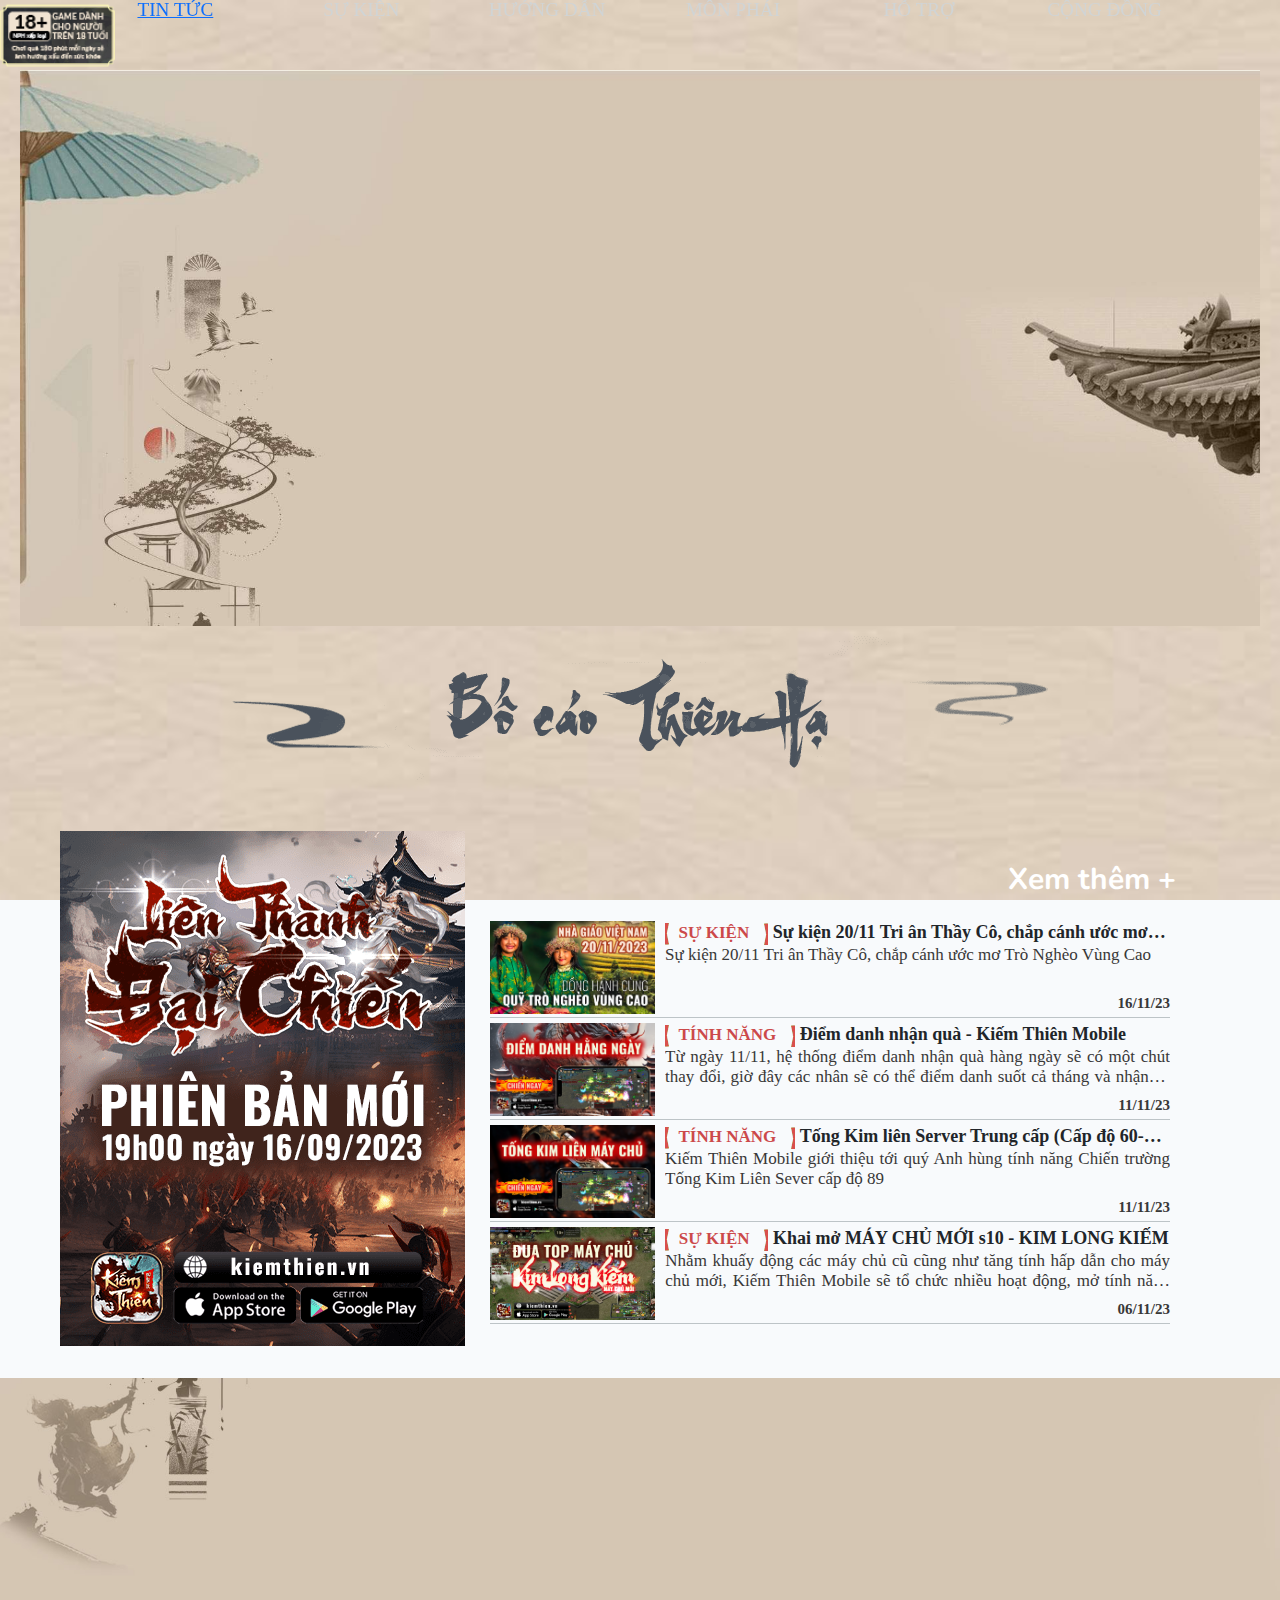
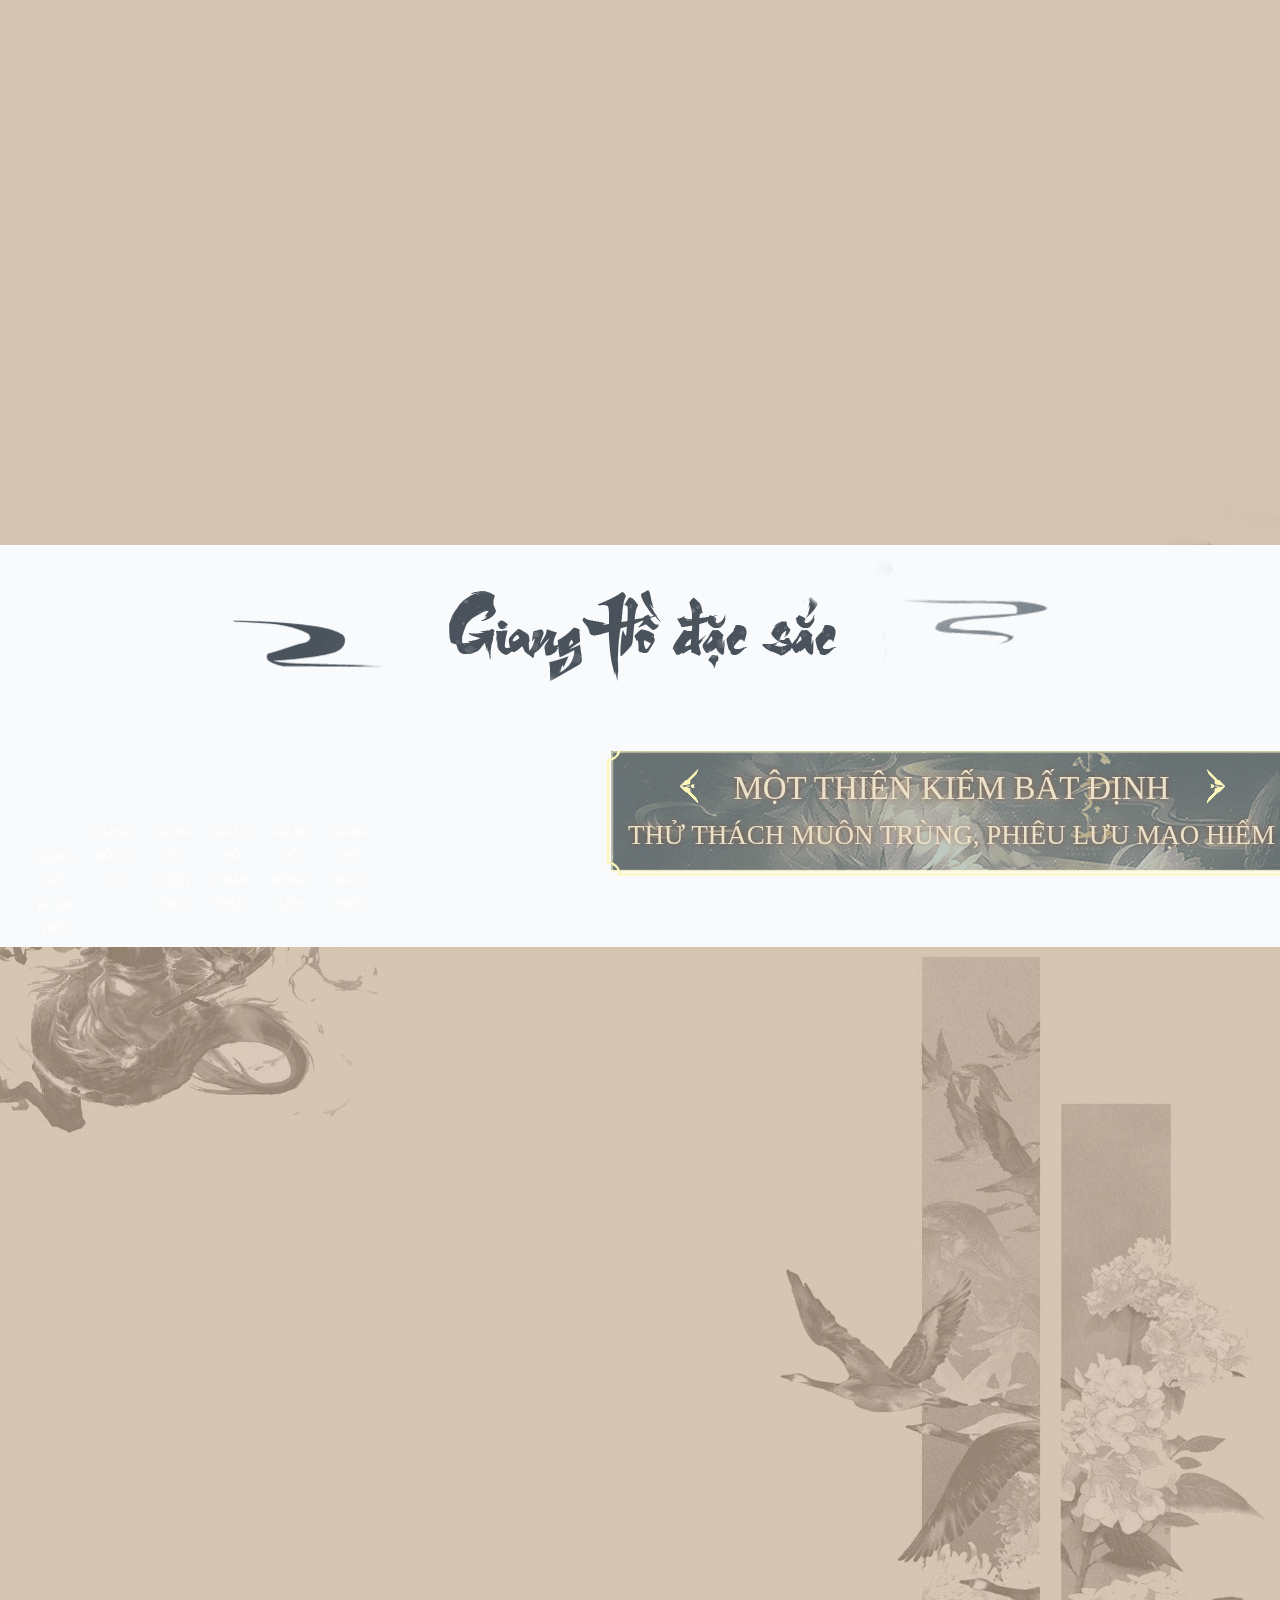
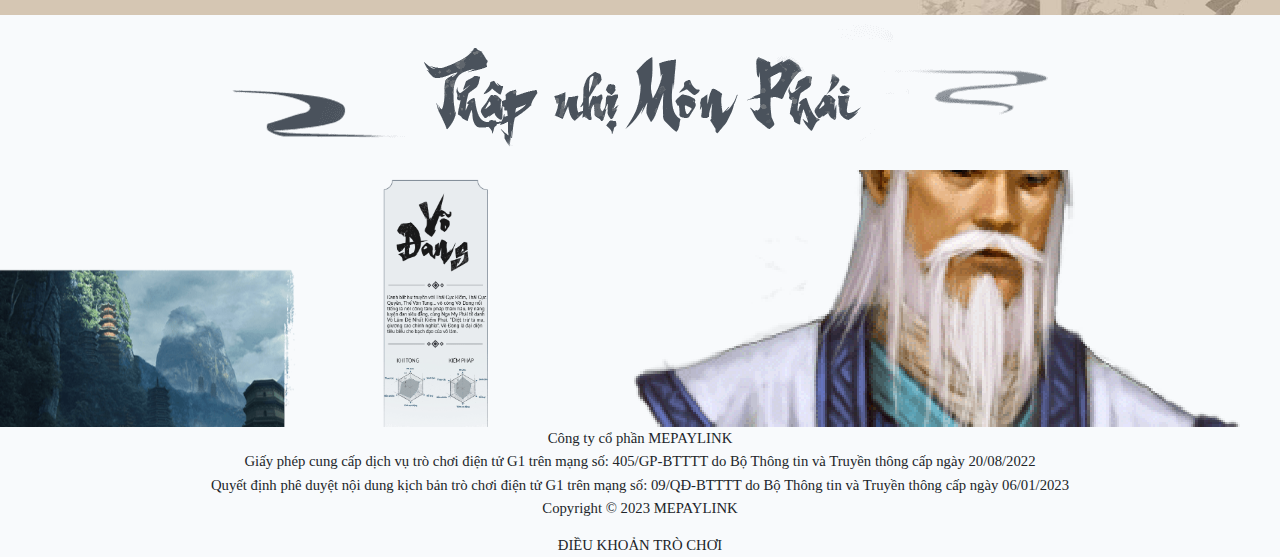
==== index.html @ 5708bbde "Update header links, add index and nginx vhost" ====
<!-- INDEX -->
<!DOCTYPE html>
<!-- saved from url=(0021)https://kiemthien.vn/ -->
<html lang="vi">
<head><meta http-equiv="Content-Type" content="text/html; charset=UTF-8">
    <meta http-equiv="X-UA-Compatible" content="IE=edge">
    <meta name="viewport" content="width=device-width, initial-scale=1.0, maximum-scale=0.5, minimum-scale=0.5, user-scalable=no">

    <meta name="keywords" content="Kiếm Thiên Mobile kiemthe mobile, kiem the mobile, kiem the viet, kiem thien mobile, kiem the lau mobile, kiemthe, kiem the, tan vo lam, tan vo lam truyen ky, vo lam 3, download kiem the, choi kiem the, tai kiem the, game kiep hiep, game vo hiep kiemthe mobile, kiem the mobile, kiem the viet, kiem thien mobile, kiem the lau mobile, kiemthe, kiem the, tan vo lam, tan vo lam truyen ky, vo lam 3, download kiem the, choi kiem the, tai kiem the, game kiep hiep, game vo hiep">
    
    <meta name="googlebot" content="index,follow">
    <meta property="og:site_name" content="Kiếm Thiên Mobile">
    
    
    <meta property="og:type" content="article">
    
    
    <!-- CSRF Token -->
    <meta name="csrf-token" content="A666oMWafB7ZNpOl7LesX2UxDtnTDwvT6vzyQGVh">
    <title>Kiếm Thiên Mobile | Tái hiện ký ức hào hùng</title>
    <link rel="icon" type="image/x-icon" href="https://static-cdn.TEPAYLINK.vn/public/kiemthienvn/appicon.png">

    <!-- Styles -->
    <link href="./kiemthien_mobile_files/app.css" rel="stylesheet">
    <link href="./kiemthien_mobile_files/okia.css" rel="stylesheet">
    <link href="./kiemthien_mobile_files/ckeditor.css" rel="stylesheet">

    <style>
        .popup-content {
            margin-top: 70px;
        }
    </style>
    
    <!-- Meta Pixel Code -->
    <script type="text/javascript" async="" src="./kiemthien_mobile_files/main.MTdjYzNiZDU2MA.js" data-id="CETFP6RC77U8PGM0ATN0"></script>
    <!-- <script type="text/javascript" async="" src="./kiemthien_mobile_files/events.js"></script> -->
    <!-- <script src="./kiemthien_mobile_files/478753959340584" async=""></script> -->
    
    <!-- <noscript><img height="1" width="1" style="display:none" src="https://www.facebook.com/tr?id=478753959340584&ev=PageView&noscript=1"/></noscript> -->
    <!-- End Meta Pixel Code -->

    <link href="./kiemthien_mobile_files/main.css" rel="stylesheet" />

    <meta name="description" content="Kiếm Thiên Mobile là game di động thuộc thể loại Trò chơi trực tuyến nhiều người chơi được phát triển nhằm đáp ứng xu thế nâng cấp từ hệ máy PC lên di động. Tải Ngay!"><meta property="og:title" content="Kiếm Thiên Mobile: home"><meta property="og:description" content="Kiếm Thiên Mobile là game di động thuộc thể loại Trò chơi trực tuyến nhiều người chơi được phát triển nhằm đáp ứng xu thế nâng cấp từ hệ máy PC lên di động. Tải Ngay!"><meta property="og:image" content="https://static-cdn.TEPAYLINK.vn/public/kiemthienvn/img/share-landing2.jpg"><meta property="og:url" content="https://kiemthien.vn/">
    <script charset="utf-8" src="./kiemthien_mobile_files/identify_bb163.js"></script>
    <script charset="utf-8" src="./kiemthien_mobile_files/utils.js"></script>
</head>

<body>
    <div id="app">
      <div class="EF6khODVXgOLkgyYonQ6PA==">
        <div class="Q+5vCJjHTLZeeoub8ZIkLw==">
          <img src="./kiemthien_mobile_files/rating.png" class="XUNuUwTQJeIksMJ7701WjA==" alt="">
          <div class="_5mfHOrciJke7y-KGIwayFQ==" style="max-width: 1440px;">
            <div class="cEoR83ABdHQTvQWhp9hvog==">
              <span><a href="kiemthien.local/tin-tuc">Tin Tức</a></span>
            </div>
            <div class="-u4mNUceVewn8mv8YPrKcw==" style="background-image: url(&quot;https://static-cdn.TEPAYLINK.vn/public/kiemthienvn/img/_sprites-nav-mb.png&quot;);"></div>
            <div class="cEoR83ABdHQTvQWhp9hvog==">
              <span>Sự kiện</span>
            </div>
            <div class="-u4mNUceVewn8mv8YPrKcw==" style="background-image: url(&quot;https://static-cdn.TEPAYLINK.vn/public/kiemthienvn/img/_sprites-nav-mb.png&quot;);"></div>
            <div class="cEoR83ABdHQTvQWhp9hvog==">
              <span>Hướng dẫn</span>
            </div>
            <div class="-u4mNUceVewn8mv8YPrKcw==" style="background-image: url(&quot;https://static-cdn.TEPAYLINK.vn/public/kiemthienvn/img/_sprites-nav-mb.png&quot;);"></div>
            <div class="cEoR83ABdHQTvQWhp9hvog==">
              <span>Môn phái</span>
            </div>
            <div class="-u4mNUceVewn8mv8YPrKcw==" style="background-image: url(&quot;https://static-cdn.TEPAYLINK.vn/public/kiemthienvn/img/_sprites-nav-mb.png&quot;);"></div>
            <div class="cEoR83ABdHQTvQWhp9hvog==">
              <span>Hỗ trợ</span>
            </div>
            <div class="-u4mNUceVewn8mv8YPrKcw==" style="background-image: url(&quot;https://static-cdn.TEPAYLINK.vn/public/kiemthienvn/img/_sprites-nav-mb.png&quot;);"></div>
            <div class="cEoR83ABdHQTvQWhp9hvog==">
              <span>Cộng đồng</span>
            </div>
          </div>
        </div>
        <div class="JEZXiRN7zhSVQ8yZRbPB5Q==" style="height: 0px;">
          <div class="_5mfHOrciJke7y-KGIwayFQ==" style="max-width: 1440px;">
            <div class="cEoR83ABdHQTvQWhp9hvog=="></div>
            <div class="cEoR83ABdHQTvQWhp9hvog=="></div>
            <div class="cEoR83ABdHQTvQWhp9hvog=="></div>
            <div class="cEoR83ABdHQTvQWhp9hvog=="></div>
            <div class="DENGh+7YY6qamBhJu--lvQ=="></div>
            <div class="DENGh+7YY6qamBhJu--lvQ=="></div>
          </div>
        </div>
        <div class="SoJMB+Y3TJVXAv4AETig8g==">
          <div class="omM18SquYpHhf1vvUo3ySg==" style="background-image: url(&quot;./kiemthien_mobile_files/media/img/_sprites-f1.png&quot;);"></div>
          <div style="width: 50px; height: 50px;"></div>
          <div style="display: flex;">
            <img class="DkswdsOQkwHFSdKB52q55g==" alt="" style="background-image: url(&quot;https://static-cdn.TEPAYLINK.vn/public/kiemthienvn/img/_sprites-nav-mb.png&quot;);">
            <img class="YabTecMS2uOFMoqvKF8Cnw==" alt="" style="background-image: url(&quot;https://static-cdn.TEPAYLINK.vn/public/kiemthienvn/img/_sprites-nav-mb.png&quot;);">
            <img class="w+tbQLrEwnvVSi8G-bw4kQ==" alt="" style="background-image: url(&quot;https://static-cdn.TEPAYLINK.vn/public/kiemthienvn/img/_sprites-nav-mb.png&quot;);">
            <img class="X+23ZMfw-KN5lWFKxW++2A==" alt="" style="background-image: url(&quot;https://static-cdn.TEPAYLINK.vn/public/kiemthienvn/img/_sprites-nav-mb.png&quot;);">
            <img class="BSdYBTJLZKERnHqy457NKg==" alt="" style="background-image: url(&quot;https://static-cdn.TEPAYLINK.vn/public/kiemthienvn/img/_sprites-nav-mb.png&quot;);">
          </div>
        </div>
        <div class="GEpufr0p-eJ8bRSWCd0mIA==" style="right: 0px; background: url(&quot;https://static-cdn.TEPAYLINK.vn/public/kiemthienvn/img/sidebar/bg-sidebar-right.png&quot;) center top no-repeat;">
          <div class="pMceqDNHNa-esmnMeT5Liw==" style="background-image: url(&quot;https://static-cdn.TEPAYLINK.vn/public/kiemthienvn/img/_sprites-aside-3.png&quot;); background-position: -110px -167px;"></div>
          <div class="dwbBVqsvwKjCstZk8Qn7OA==" style="background-image: url(&quot;https://static-cdn.TEPAYLINK.vn/public/kiemthienvn/img/_sprites-aside-3.png&quot;);"></div>
          <div class="coF97mmtnb+b4K1Z0TAuuw==" style="background-image: url(&quot;https://static-cdn.TEPAYLINK.vn/public/kiemthienvn/img/_sprites-aside-3.png&quot;);"></div>
          <div class="qEkoIVgz3vNDX42izIaJ3g==" style="background-image: url(&quot;https://static-cdn.TEPAYLINK.vn/public/kiemthienvn/img/_sprites-aside-3.png&quot;);"></div>
          <div class="GlKfawZIE7atYpXak+cz1w==" style="background-image: url(&quot;https://static-cdn.TEPAYLINK.vn/public/kiemthienvn/img/_sprites-aside-3.png&quot;);"></div>
          <div class="lY4OjgCV2h-W52JNtXs3Jg==" style="background-image: url(&quot;https://static-cdn.TEPAYLINK.vn/public/kiemthienvn/img/_sprites-aside-3.png&quot;);"></div>
          <div class="D1O5fM7kl5rYYHzez6vzGQ==" style="background-image: url(&quot;https://static-cdn.TEPAYLINK.vn/public/kiemthienvn/img/_sprites-aside-3.png&quot;);"></div>
          <a download="KiemThienMobile-release_1.0.378.apk" rel="noreferrer" href="https://cdn.MEPAYLINK.net.vn/KiemThienVN/KiemThienMobile-release_1.0.378.apk" target="_blank">
            <div class="cjqnydIFYuiRk7uSJikMQg==" style="background-image: url(&quot;https://static-cdn.TEPAYLINK.vn/public/kiemthienvn/img/_sprites-aside-3.png&quot;);"></div>
          </a>
          <div class="_411ljkgTb96lpASYlfUOXA==">
            <div class="tymP+DSNkY47rpsZFmbU7A==" style="background-image: url(&quot;https://static-cdn.TEPAYLINK.vn/public/kiemthienvn/img/_sprites-aside-3.png&quot;);"></div>
          </div>
        </div>
      </div>
      <div class="R6RGlEOrLtoGfdAU6VYMww==">
        <div class="-5f+sNogSyYNTNjsQ6Jf+Q==">
          <img src="./kiemthien_mobile_files/home-f2.jpg" class="_5niCrP0DeqXhzz0O4JBmwg==" alt="">
          <img src="./kiemthien_mobile_files/home-f2-mb.jpg" class="ChRluTeugbDyMeyiRq9fhA==" alt="">
        </div>
        <div style="display: flex; justify-content: center;">
          <img src="./kiemthien_mobile_files/title-2.png" alt="">
        </div>
        <main class="JOlK0ucU9XZI-PpOoQUHdQ==">
          <div class="WILJE2HJ-F7F9ELGt5zoQA==">
            <div class="swiper swiper-initialized swiper-horizontal swiper-backface-hidden">
              <div class="swiper-wrapper" id="swiper-wrapper-939aaee3a74210f19" aria-live="off" style="transform: translate3d(-405px, 0px, 0px); transition-duration: 0ms;">
                <div class="swiper-slide swiper-slide-prev" role="group" aria-label="1 / 3" style="width: 405px;">
                  <img src="./kiemthien_mobile_files/MayChuMoiDoc.png" alt="" style="cursor: pointer;">
                </div>
                <div class="swiper-slide swiper-slide-active" role="group" aria-label="2 / 3" style="width: 405px;">
                  <img src="./kiemthien_mobile_files/LienThanh1Doc.png" alt="" style="cursor: pointer;">
                </div>
                <div class="swiper-slide swiper-slide-next" role="group" aria-label="3 / 3" style="width: 405px;">
                  <img src="./kiemthien_mobile_files/TrungThuDoc.png" alt="" style="cursor: pointer;">
                </div>
              </div>
              <span class="swiper-notification" aria-live="assertive" aria-atomic="true"></span>
            </div>
            <div class="D7oxywjYr1aNYDP1qNDv4g==">
              <div class="NkDsJ8lxWMbzVNk2euIKvg=="></div>
              <div class="ZGWwnrKAj3lZmK+ZCzGm8A=="></div>
              <div class="NkDsJ8lxWMbzVNk2euIKvg=="></div>
            </div>
          </div>
          <div class="yzOF3Qa6-NqWhX0jA3Hbrw==">
            <div class="swiper swiper-initialized swiper-horizontal">
              <div class="swiper-wrapper" id="swiper-wrapper-93694f10317b82c63" aria-live="off" style="transition-duration: 300ms;">
                <div class="swiper-slide">
                  <img src="./kiemthien_mobile_files/MayChuMoiNgang.png" alt="" style="width: 100%; height: auto; cursor: pointer;">
                </div>
                <div class="swiper-slide">
                  <img src="./kiemthien_mobile_files/LienThanhNgang.png" alt="" style="width: 100%; height: auto; cursor: pointer;">
                </div>
                <div class="swiper-slide">
                  <img src="./kiemthien_mobile_files/TrungThuNgang.png" alt="" style="width: 100%; height: auto; cursor: pointer;">
                </div>
              </div>
              <span class="swiper-notification" aria-live="assertive" aria-atomic="true"></span>
            </div>
            <div class="D7oxywjYr1aNYDP1qNDv4g==">
              <div class="NkDsJ8lxWMbzVNk2euIKvg=="></div>
              <div class="ZGWwnrKAj3lZmK+ZCzGm8A=="></div>
              <div class="NkDsJ8lxWMbzVNk2euIKvg=="></div>
            </div>
          </div>
          <div class="bH-VTphF7vXl6jt2Pt7dkg==" style="background-image: url(&quot;https://static-cdn.TEPAYLINK.vn/public/kiemthienvn/img/bg-news.png&quot;);">
            <div class="_0XS5A7R4eOq9Fid6pm2LDA==">Xem thêm +</div>
            <div>
              <div class="_9GhBCUvDn9BCn-blJk75iA==">
                <div class="bs41DGW7vv1wP9+cm864IQ==">
                  <img class="i9kcAFZ9EDUfHQzatwo3yA==" src="./kiemthien_mobile_files/6556d32a64d67_Untitled-1.png" alt="">
                </div>
                <div style="width: 100%; position: relative;">
                  <div class="CDtPGX9GXB3MNRMWXf3zQw==">
                    <span class="RPdzY+qKmn8ONVVDrc6P6A==" style="background-image: url(&quot;./kiemthien_mobile_files/media/img/_sprites-f1.png&quot;);"></span>
                    <span class="mkqxiHPl26mnUTmfBxZjfQ==">Sự kiện</span>
                    <span class="MHp7l1Uernh1HSSzS5X2pg==" style="background-image: url(&quot;./kiemthien_mobile_files/media/img/_sprites-f1.png&quot;);"></span>Sự kiện 20/11 Tri ân Thầy Cô, chắp cánh ước mơ Trò Nghèo Vùng Cao
                  </div>
                  <span class="Mzypmbqx0LTFAeYjxzih2g==">Sự kiện 20/11 Tri ân Thầy Cô, chắp cánh ước mơ Trò Nghèo Vùng Cao</span>
                  <span class="p08Ej+WT52nNjcTDc01B5Q==">16/11/23</span>
                </div>
              </div>
              <div class="_9GhBCUvDn9BCn-blJk75iA==">
                <div class="bs41DGW7vv1wP9+cm864IQ==">
                  <img class="i9kcAFZ9EDUfHQzatwo3yA==" src="./kiemthien_mobile_files/654f50212aea6_ThumbDiemDanh.png" alt="">
                </div>
                <div style="width: 100%; position: relative;">
                  <div class="CDtPGX9GXB3MNRMWXf3zQw==">
                    <span class="RPdzY+qKmn8ONVVDrc6P6A==" style="background-image: url(&quot;./kiemthien_mobile_files/media/img/_sprites-f1.png&quot;);"></span>
                    <span class="mkqxiHPl26mnUTmfBxZjfQ==">Tính năng</span>
                    <span class="MHp7l1Uernh1HSSzS5X2pg==" style="background-image: url(&quot;./kiemthien_mobile_files/media/img/_sprites-f1.png&quot;);"></span>Điểm danh nhận quà - Kiếm Thiên Mobile
                  </div>
                  <span class="Mzypmbqx0LTFAeYjxzih2g==">Từ ngày 11/11, hệ thống điểm danh nhận quà hàng ngày sẽ có một chút thay đổi, giờ đây các nhân sẽ có thể điểm danh suốt cả tháng và nhận về các phần quà vô cùng hấp dẫn. Ngoài ra các phần quà có thể được đổi mới thường xuyên vào mỗi đầu mỗi tháng. Đây là những phần thưởng hữu ích cho quá trình tu luyện võ học hàng ngày của quý nhân sĩ. Thông tin chi tiết như sau:</span>
                  <span class="p08Ej+WT52nNjcTDc01B5Q==">11/11/23</span>
                </div>
              </div>
              <div class="_9GhBCUvDn9BCn-blJk75iA==">
                <div class="bs41DGW7vv1wP9+cm864IQ==">
                  <img class="i9kcAFZ9EDUfHQzatwo3yA==" src="./kiemthien_mobile_files/654f4ab194e5e_ThumbTongKim.png" alt="">
                </div>
                <div style="width: 100%; position: relative;">
                  <div class="CDtPGX9GXB3MNRMWXf3zQw==">
                    <span class="RPdzY+qKmn8ONVVDrc6P6A==" style="background-image: url(&quot;./kiemthien_mobile_files/media/img/_sprites-f1.png&quot;);"></span>
                    <span class="mkqxiHPl26mnUTmfBxZjfQ==">Tính năng</span>
                    <span class="MHp7l1Uernh1HSSzS5X2pg==" style="background-image: url(&quot;./kiemthien_mobile_files/media/img/_sprites-f1.png&quot;);"></span>Tống Kim liên Server Trung cấp (Cấp độ 60-89) Kiếm Thiên Mobile
                  </div>
                  <span class="Mzypmbqx0LTFAeYjxzih2g==">Kiếm Thiên Mobile giới thiệu tới quý Anh hùng tính năng Chiến trường Tống Kim Liên Sever cấp độ 89</span>
                  <span class="p08Ej+WT52nNjcTDc01B5Q==">11/11/23</span>
                </div>
              </div>
              <div class="_9GhBCUvDn9BCn-blJk75iA==">
                <div class="bs41DGW7vv1wP9+cm864IQ==">
                  <img class="i9kcAFZ9EDUfHQzatwo3yA==" src="./kiemthien_mobile_files/6548bd23b7068_DuaTop.png" alt="">
                </div>
                <div style="width: 100%; position: relative;">
                  <div class="CDtPGX9GXB3MNRMWXf3zQw==">
                    <span class="RPdzY+qKmn8ONVVDrc6P6A==" style="background-image: url(&quot;./kiemthien_mobile_files/media/img/_sprites-f1.png&quot;);"></span>
                    <span class="mkqxiHPl26mnUTmfBxZjfQ==">Sự kiện</span>
                    <span class="MHp7l1Uernh1HSSzS5X2pg==" style="background-image: url(&quot;./kiemthien_mobile_files/media/img/_sprites-f1.png&quot;);"></span>Khai mở MÁY CHỦ MỚI s10 - KIM LONG KIẾM
                  </div>
                  <span class="Mzypmbqx0LTFAeYjxzih2g==">Nhằm khuấy động các máy chủ cũ cũng như tăng tính hấp dẫn cho máy chủ mới, Kiếm Thiên Mobile sẽ tổ chức nhiều hoạt động, mở tính năng mới giúp hành trình chinh phục máy chủ mới của quý nhân sĩ thêm phần cuốn hút và hấp dẫn hơn.</span>
                  <span class="p08Ej+WT52nNjcTDc01B5Q==">06/11/23</span>
                </div>
              </div>
            </div>
          </div>
          <div class="l9p+WhByJKSOMF4yw9KObA==">
            <div class="HxK41u1DPOlyj+T86KzUtw==">Xem thêm</div>
          </div>
        </main>
      </div>
      <div class="HaG0F8U22E10w4MQvJiZ2g==">
        <div class="vA2ccjWQpYcgDQHftB5o0w==">
          <img src="./kiemthien_mobile_files/home-f3.jpg" class="H9vSNoBs3UiEeRJGXjXPOA==" alt="">
          <img src="./kiemthien_mobile_files/home-f3-mb.jpg" class="-LHRhUr6ORp1X0jFmHx75Q==" alt="">
        </div>
        <div>
          <img src="./kiemthien_mobile_files/title-3.png" alt="" style="width: 100%; height: auto;">
        </div>
        <div style="width: 100%; position: relative; padding-top: 50px;">
          <div class="swiper swiper-initialized swiper-horizontal swiper-backface-hidden">
            <div class="swiper-wrapper" id="swiper-wrapper-ad617fd235ca05fc" aria-live="polite">
              <div class="swiper-slide swiper-slide-active" role="group" aria-label="1 / 6" style="width: 1903px;">
                <div class="UcmRaDFKMAfl-rjPPFjixg==">
                  <video class="sY72U87J3WcAt10Wvtt1Bg==" src="https://static-cdn.TEPAYLINK.vn/public/kiemthienvn/img/special_gypsy/KTVN6.mp4" muted autoplay="" loop="" playsinline=""></video>
                </div>
                <div class="ASk4GOiMpzMDxFC9om+8-g==">
                  <img src="./kiemthien_mobile_files/bg-txt-f3.png" class="_1MmDNYvPezR6LmGyaQ453Q==" alt="">
                  <span>Một thiên kiếm bất định <br>
                    <span style="font-size: 27px;">Thử thách muôn trùng, phiêu lưu mạo hiểm</span>
                  </span>
                </div>
                <div class="YjRcCVRvUy1oC1O3fstGNQ==">
                  <img src="./kiemthien_mobile_files/giang-ho-doan-vien.jpg" class="_1MmDNYvPezR6LmGyaQ453Q==" alt="">
                  <div class="aHHqDwt2uMheyUs8dLhCeQ==" style="background-image: url(&quot;https://static-cdn.TEPAYLINK.vn/public/kiemthienvn/img/_sprites-f3.png&quot;);"></div>
                </div>
              </div>
              <div class="swiper-slide swiper-slide-next" role="group" aria-label="2 / 6" style="width: 1903px;">
                <div class="UcmRaDFKMAfl-rjPPFjixg==">
                  <video class="sY72U87J3WcAt10Wvtt1Bg==" src="https://static-cdn.TEPAYLINK.vn/public/kiemthienvn/img/special_gypsy/KTVN5.mp4" autoplay="" loop="" playsinline=""></video>
                </div>
                <div class="ASk4GOiMpzMDxFC9om+8-g==">
                  <img src="./kiemthien_mobile_files/bg-txt-f3.png" class="_1MmDNYvPezR6LmGyaQ453Q==" alt="">
                  <span>Một KIẾM THIÊN rộng lớn <br>
                    <span style="font-size: 27px;">Phiêu diêu tự tại, ngao du KIẾM THIÊN</span>
                  </span>
                </div>
                <div class="YjRcCVRvUy1oC1O3fstGNQ==">
                  <img src="./kiemthien_mobile_files/giang-ho-tu-do.jpg" class="_1MmDNYvPezR6LmGyaQ453Q==" alt="">
                  <div class="aHHqDwt2uMheyUs8dLhCeQ==" style="background-image: url(&quot;https://static-cdn.TEPAYLINK.vn/public/kiemthienvn/img/_sprites-f3.png&quot;);"></div>
                </div>
              </div>
              <div class="swiper-slide" role="group" aria-label="3 / 6" style="width: 1903px;">
                <div class="UcmRaDFKMAfl-rjPPFjixg==">
                  <video class="sY72U87J3WcAt10Wvtt1Bg==" src="https://static-cdn.TEPAYLINK.vn/public/kiemthienvn/img/special_gypsy/KTVN4.mp4" autoplay="" loop="" playsinline=""></video>
                </div>
                <div class="ASk4GOiMpzMDxFC9om+8-g==">
                  <img src="./kiemthien_mobile_files/bg-txt-f3.png" class="_1MmDNYvPezR6LmGyaQ453Q==" alt="">
                  <span>Một KIẾM THIÊN rộng lớn <br>
                    <span style="font-size: 27px;">trải nghiệm KIẾM THIÊN siêu chân thật</span>
                  </span>
                </div>
                <div class="YjRcCVRvUy1oC1O3fstGNQ==">
                  <img src="./kiemthien_mobile_files/giang-ho-thien-dien.jpg" class="_1MmDNYvPezR6LmGyaQ453Q==" alt="">
                  <div class="aHHqDwt2uMheyUs8dLhCeQ==" style="background-image: url(&quot;https://static-cdn.TEPAYLINK.vn/public/kiemthienvn/img/_sprites-f3.png&quot;);"></div>
                </div>
              </div>
              <div class="swiper-slide" role="group" aria-label="4 / 6" style="width: 1903px;">
                <div class="UcmRaDFKMAfl-rjPPFjixg==">
                  <video class="sY72U87J3WcAt10Wvtt1Bg==" src="https://static-cdn.TEPAYLINK.vn/public/kiemthienvn/img/special_gypsy/KTVN3.mp4" autoplay="" loop="" playsinline=""></video>
                </div>
                <div class="ASk4GOiMpzMDxFC9om+8-g==">
                  <img src="./kiemthien_mobile_files/bg-txt-f3.png" class="_1MmDNYvPezR6LmGyaQ453Q==" alt="">
                  <span>Một KIẾM THIÊN thiên diện <br>
                    <span style="font-size: 27px;">tự do lựa chọn nhân sinh KIẾM THIÊN</span>
                  </span>
                </div>
                <div class="YjRcCVRvUy1oC1O3fstGNQ==">
                  <img src="./kiemthien_mobile_files/giang-ho-chan-thuc.jpg" class="_1MmDNYvPezR6LmGyaQ453Q==" alt="">
                  <div class="aHHqDwt2uMheyUs8dLhCeQ==" style="background-image: url(&quot;https://static-cdn.TEPAYLINK.vn/public/kiemthienvn/img/_sprites-f3.png&quot;);"></div>
                </div>
              </div>
              <div class="swiper-slide" role="group" aria-label="5 / 6" style="width: 1903px;">
                <div class="UcmRaDFKMAfl-rjPPFjixg==">
                  <video class="sY72U87J3WcAt10Wvtt1Bg==" src="https://static-cdn.TEPAYLINK.vn/public/kiemthienvn/img/special_gypsy/KTVN2.mp4" autoplay="" loop="" playsinline=""></video>
                </div>
                <div class="ASk4GOiMpzMDxFC9om+8-g==">
                  <img src="./kiemthien_mobile_files/bg-txt-f3.png" class="_1MmDNYvPezR6LmGyaQ453Q==" alt="">
                  <span>Một Thiên kiếm tự do <br>
                    <span style="font-size: 27px;">Tự do trải nghiệm theo cách mình muốn</span>
                  </span>
                </div>
                <div class="YjRcCVRvUy1oC1O3fstGNQ==">
                  <img src="./kiemthien_mobile_files/giang-ho-rong-lon.jpg" class="_1MmDNYvPezR6LmGyaQ453Q==" alt="">
                  <div class="aHHqDwt2uMheyUs8dLhCeQ==" style="background-image: url(&quot;https://static-cdn.TEPAYLINK.vn/public/kiemthienvn/img/_sprites-f3.png&quot;);"></div>
                </div>
              </div>
              <div class="swiper-slide" role="group" aria-label="6 / 6" style="width: 1903px;">
                <div class="UcmRaDFKMAfl-rjPPFjixg==">
                  <video class="sY72U87J3WcAt10Wvtt1Bg==" src="https://static-cdn.TEPAYLINK.vn/public/kiemthienvn/img/special_gypsy/KTVN1.mp4" autoplay="" loop="" playsinline=""></video>
                </div>
                <div class="ASk4GOiMpzMDxFC9om+8-g==">
                  <img src="./kiemthien_mobile_files/bg-txt-f3.png" class="_1MmDNYvPezR6LmGyaQ453Q==" alt="">
                  <span>Một thiên kiếm rộng mở <br>
                    <span style="font-size: 27px;">Phó bản đa dạng - phần thưởng nguyên bản</span>
                  </span>
                </div>
                <div class="YjRcCVRvUy1oC1O3fstGNQ==">
                  <img src="./kiemthien_mobile_files/giang-ho-hiem-nguy.jpg" class="_1MmDNYvPezR6LmGyaQ453Q==" alt="">
                  <div class="aHHqDwt2uMheyUs8dLhCeQ==" style="background-image: url(&quot;https://static-cdn.TEPAYLINK.vn/public/kiemthienvn/img/_sprites-f3.png&quot;);"></div>
                </div>
              </div>
            </div>
            <span class="swiper-notification" aria-live="assertive" aria-atomic="true"></span>
          </div>
          <div class="GKwEvOGiLAWb87+lA2F9-A==">
            <div class="Kfd-UI5KXvoxyA2fRjRfvQ==" style="background-image: url(&quot;https://static-cdn.TEPAYLINK.vn/public/kiemthienvn/img/_sprites-f3.png&quot;); background-position: -98px -97px;">Đồ họa</div>
            <div class="Kfd-UI5KXvoxyA2fRjRfvQ==" style="background-image: url(&quot;https://static-cdn.TEPAYLINK.vn/public/kiemthienvn/img/_sprites-f3.png&quot;); background-position: -98px -164px;">Cảnh vật</div>
            <div class="Kfd-UI5KXvoxyA2fRjRfvQ==" style="background-image: url(&quot;https://static-cdn.TEPAYLINK.vn/public/kiemthienvn/img/_sprites-f3.png&quot;); background-position: -98px -164px;">Thời tiết</div>
            <div class="Kfd-UI5KXvoxyA2fRjRfvQ==" style="background-image: url(&quot;https://static-cdn.TEPAYLINK.vn/public/kiemthienvn/img/_sprites-f3.png&quot;); background-position: -98px -164px;">Kỳ ngộ</div>
            <div class="Kfd-UI5KXvoxyA2fRjRfvQ==" style="background-image: url(&quot;https://static-cdn.TEPAYLINK.vn/public/kiemthienvn/img/_sprites-f3.png&quot;); background-position: -98px -164px;">Số phận</div>
            <div class="Kfd-UI5KXvoxyA2fRjRfvQ==" style="background-image: url(&quot;https://static-cdn.TEPAYLINK.vn/public/kiemthienvn/img/_sprites-f3.png&quot;); background-position: -98px -164px;">Dị dung</div>
          </div>
          <div class="gQK2eCMGrIzpPZOnxW2FLw==">
            <div class="mTulnPR0MjgMLoVI-axE9Q==" style="background-image: url(&quot;https://static-cdn.TEPAYLINK.vn/public/kiemthienvn/img/_sprites-f3.png&quot;);">Giang hồ đoàn viên</div>
            <div class="OMoABdvjYl9XH5vrUJTHqw==" style="background-image: url(&quot;https://static-cdn.TEPAYLINK.vn/public/kiemthienvn/img/_sprites-f3.png&quot;);">Giang hồ tự do</div>
            <div class="OMoABdvjYl9XH5vrUJTHqw==" style="background-image: url(&quot;https://static-cdn.TEPAYLINK.vn/public/kiemthienvn/img/_sprites-f3.png&quot;);">Giang hồ thiên diện</div>
            <div class="OMoABdvjYl9XH5vrUJTHqw==" style="background-image: url(&quot;https://static-cdn.TEPAYLINK.vn/public/kiemthienvn/img/_sprites-f3.png&quot;);">Giang hồ chân thực</div>
            <div class="OMoABdvjYl9XH5vrUJTHqw==" style="background-image: url(&quot;https://static-cdn.TEPAYLINK.vn/public/kiemthienvn/img/_sprites-f3.png&quot;);">Giang hồ rộng lớn</div>
            <div class="OMoABdvjYl9XH5vrUJTHqw==" style="background-image: url(&quot;https://static-cdn.TEPAYLINK.vn/public/kiemthienvn/img/_sprites-f3.png&quot;);">Giang hồ nguy hiểm</div>
          </div>
        </div>
      </div>
      <div class="NVjI7zQVI7CCyKfPikFYlg==" id="thapnhimonphai">
        <div class="GSwS59xHlhJjBsijJR6qnw==">
          <img src="./kiemthien_mobile_files/home-f5.jpg" class="_5cbzpx6pDbRapvHhhVo83A==" alt="" loading="lazy">
          <img src="./kiemthien_mobile_files/home-f5-mb.jpg" class="BrCdNaB+FeKdc5b6A8A0KA==" alt="" loading="lazy">
        </div>
        <div>
          <img src="./kiemthien_mobile_files/title-5.png" alt="" loading="lazy" style="width: 100%; height: auto;">
        </div>
        <div style="width: 100%; position: relative;">
          <div class="swiper swiper-initialized swiper-horizontal swiper-backface-hidden">
            <div class="swiper-wrapper" id="swiper-wrapper-f8295e64f8b2e6102" aria-live="polite">
              <div class="swiper-slide swiper-slide-active" role="group" aria-label="1 / 7" style="width: 1903px;">
                <div class="Mfq6t4RQjckJkAnwD9Snpw==">
                  <video class="wk6QQEZeBs8chxlYFSJnFA==" src="https://static-cdn.TEPAYLINK.vn/public/kiemthienvn/img/sects/vodang/vodang_intro.mp4" autoplay="" loop="" playsinline=""></video>
                  <img src="./kiemthien_mobile_files/vodang_bg.png" class="JUP80STupBHk7UXorlyVSQ==" alt="" loading="lazy">
                  <img src="./kiemthien_mobile_files/vodang_des.png" class="FOLsJmzl3PO-hJfwTMowPQ==" alt="" loading="lazy">
                </div>
                <div class="NLvKSlgdKoE05jYv75wZ5Q==">
                  <img src="./kiemthien_mobile_files/vodang_bg.png" class="PxmxwdbHRqgWrOalp3c+yQ==" alt="" loading="lazy">
                  <img src="./kiemthien_mobile_files/vodang_des.png" class="FOLsJmzl3PO-hJfwTMowPQ==" alt="" loading="lazy">
                </div>
              </div>
              <div class="swiper-slide swiper-slide-next" role="group" aria-label="2 / 7" style="width: 1903px;">
                <div class="Mfq6t4RQjckJkAnwD9Snpw==">
                  <video class="wk6QQEZeBs8chxlYFSJnFA==" src="https://static-cdn.TEPAYLINK.vn/public/kiemthienvn/img/sects/thieulam/thieulam_intro.mp4" autoplay="" loop="" playsinline=""></video>
                  <img src="./kiemthien_mobile_files/thieulam_bg.png" class="JUP80STupBHk7UXorlyVSQ==" alt="" loading="lazy">
                  <img src="./kiemthien_mobile_files/thieulam_des.png" class="FOLsJmzl3PO-hJfwTMowPQ==" alt="" loading="lazy">
                </div>
                <div class="NLvKSlgdKoE05jYv75wZ5Q==">
                  <img src="./kiemthien_mobile_files/thieulam_bg.png" class="PxmxwdbHRqgWrOalp3c+yQ==" alt="" loading="lazy">
                  <img src="./kiemthien_mobile_files/thieulam_des.png" class="FOLsJmzl3PO-hJfwTMowPQ==" alt="" loading="lazy">
                </div>
              </div>
              <div class="swiper-slide" role="group" aria-label="3 / 7" style="width: 1903px;">
                <div class="Mfq6t4RQjckJkAnwD9Snpw==">
                  <video class="wk6QQEZeBs8chxlYFSJnFA==" src="https://static-cdn.TEPAYLINK.vn/public/kiemthienvn/img/sects/caibang/caibang_intro.mp4" autoplay="" loop="" playsinline=""></video>
                  <img src="./kiemthien_mobile_files/caibang_bg.png" class="JUP80STupBHk7UXorlyVSQ==" alt="" loading="lazy">
                  <img src="./kiemthien_mobile_files/caibang_des.png" class="FOLsJmzl3PO-hJfwTMowPQ==" alt="" loading="lazy">
                </div>
                <div class="NLvKSlgdKoE05jYv75wZ5Q==">
                  <img src="./kiemthien_mobile_files/caibang_bg.png" class="PxmxwdbHRqgWrOalp3c+yQ==" alt="" loading="lazy">
                  <img src="./kiemthien_mobile_files/caibang_des.png" class="FOLsJmzl3PO-hJfwTMowPQ==" alt="" loading="lazy">
                </div>
              </div>
              <div class="swiper-slide" role="group" aria-label="4 / 7" style="width: 1903px;">
                <div class="Mfq6t4RQjckJkAnwD9Snpw==">
                  <video class="wk6QQEZeBs8chxlYFSJnFA==" src="https://static-cdn.TEPAYLINK.vn/public/kiemthienvn/img/sects/thuyyen/thuyyen_intro.mp4" autoplay="" loop="" playsinline=""></video>
                  <img src="./kiemthien_mobile_files/thuyyen_bg.png" class="JUP80STupBHk7UXorlyVSQ==" alt="" loading="lazy">
                  <img src="./kiemthien_mobile_files/thuyyen_des.png" class="FOLsJmzl3PO-hJfwTMowPQ==" alt="" loading="lazy">
                </div>
                <div class="NLvKSlgdKoE05jYv75wZ5Q==">
                  <img src="./kiemthien_mobile_files/thuyyen_bg.png" class="PxmxwdbHRqgWrOalp3c+yQ==" alt="" loading="lazy">
                  <img src="./kiemthien_mobile_files/thuyyen_des.png" class="FOLsJmzl3PO-hJfwTMowPQ==" alt="" loading="lazy">
                </div>
              </div>
              <div class="swiper-slide" role="group" aria-label="5 / 7" style="width: 1903px;">
                <div class="Mfq6t4RQjckJkAnwD9Snpw==">
                  <video class="wk6QQEZeBs8chxlYFSJnFA==" src="https://static-cdn.TEPAYLINK.vn/public/kiemthienvn/img/sects/ngamy/ngamy_intro.mp4" autoplay="" loop="" playsinline=""></video>
                  <img src="./kiemthien_mobile_files/ngamy_bg.png" class="JUP80STupBHk7UXorlyVSQ==" alt="" loading="lazy">
                  <img src="./kiemthien_mobile_files/ngamy_des.png" class="FOLsJmzl3PO-hJfwTMowPQ==" alt="" loading="lazy">
                </div>
                <div class="NLvKSlgdKoE05jYv75wZ5Q==">
                  <img src="./kiemthien_mobile_files/ngamy_bg.png" class="PxmxwdbHRqgWrOalp3c+yQ==" alt="" loading="lazy">
                  <img src="./kiemthien_mobile_files/ngamy_des.png" class="FOLsJmzl3PO-hJfwTMowPQ==" alt="" loading="lazy">
                </div>
              </div>
              <div class="swiper-slide" role="group" aria-label="6 / 7" style="width: 1903px;">
                <div class="Mfq6t4RQjckJkAnwD9Snpw==">
                  <video class="wk6QQEZeBs8chxlYFSJnFA==" src="https://static-cdn.TEPAYLINK.vn/public/kiemthienvn/img/sects/ngudoc/ngudoc_intro.mp4" autoplay="" loop="" playsinline=""></video>
                  <img src="./kiemthien_mobile_files/ngudoc_bg.png" class="JUP80STupBHk7UXorlyVSQ==" alt="" loading="lazy">
                  <img src="./kiemthien_mobile_files/ngudoc_des.png" class="FOLsJmzl3PO-hJfwTMowPQ==" alt="" loading="lazy">
                </div>
                <div class="NLvKSlgdKoE05jYv75wZ5Q==">
                  <img src="./kiemthien_mobile_files/ngudoc_bg.png" class="PxmxwdbHRqgWrOalp3c+yQ==" alt="" loading="lazy">
                  <img src="./kiemthien_mobile_files/ngudoc_des.png" class="FOLsJmzl3PO-hJfwTMowPQ==" alt="" loading="lazy">
                </div>
              </div>
              <div class="swiper-slide" role="group" aria-label="7 / 7" style="width: 1903px;">
                <div class="Mfq6t4RQjckJkAnwD9Snpw==">
                  <video class="wk6QQEZeBs8chxlYFSJnFA==" src="https://static-cdn.TEPAYLINK.vn/public/kiemthienvn/img/sects/conlon/conlon_intro.mp4" autoplay="" loop="" playsinline=""></video>
                  <img src="./kiemthien_mobile_files/conlon_bg.png" class="JUP80STupBHk7UXorlyVSQ==" alt="" loading="lazy">
                  <img src="./kiemthien_mobile_files/conlon_des.png" class="FOLsJmzl3PO-hJfwTMowPQ==" alt="" loading="lazy">
                </div>
                <div class="NLvKSlgdKoE05jYv75wZ5Q==">
                  <img src="./kiemthien_mobile_files/conlon_bg.png" class="PxmxwdbHRqgWrOalp3c+yQ==" alt="" loading="lazy">
                  <img src="./kiemthien_mobile_files/conlon_des.png" class="FOLsJmzl3PO-hJfwTMowPQ==" alt="" loading="lazy">
                </div>
              </div>
            </div>
            <span class="swiper-notification" aria-live="assertive" aria-atomic="true"></span>
          </div>
          <div class="li4QmoAKV6394L7TvnAGYQ==">
            <div class="EcZ88b6Mt3+hZ4M8eiVdYw==">
              <div class="dThPmUOlnBjNQjEXK9Bw4g==" style="background-image: url(&quot;https://static-cdn.TEPAYLINK.vn/public/kiemthienvn/img/_sprites-f4.png&quot;); background-position: -493px -119px;"></div>
              <div class="dThPmUOlnBjNQjEXK9Bw4g==" style="background-image: url(&quot;https://static-cdn.TEPAYLINK.vn/public/kiemthienvn/img/_sprites-f4.png&quot;); background-position: -445px -119px;"></div>
            </div>
            <img src="./kiemthien_mobile_files/vodang_nam.png" class="Vz6-afzKbFqNpND7fdOWhQ==" alt="" style="transform: translate3d(30vw, 0px, 0px);">
          </div>
          <div class="ihGWFpyi4gJ9rbRj46gS-g==">
            <div class="dEt0vVPiRRIonB2oH4+gDw==" style="background-image: url(&quot;https://static-cdn.TEPAYLINK.vn/public/kiemthienvn/img/_sprites-f4.png&quot;); background-position: -92px -276px;"></div>
            <div class="lKErepxcskuil7117zKi9A==" style="background-image: url(&quot;https://static-cdn.TEPAYLINK.vn/public/kiemthienvn/img/_sprites-f4.png&quot;); background-position: -92px -184px;"></div>
            <div class="_8fBCh3OLpNIO9NDTGt94Iw==" style="background-image: url(&quot;https://static-cdn.TEPAYLINK.vn/public/kiemthienvn/img/_sprites-f4.png&quot;); background-position: -276px 0px;"></div>
            <div class="Iz5WGr8MH7RZ8hPVz8jMjw==" style="background-image: url(&quot;https://static-cdn.TEPAYLINK.vn/public/kiemthienvn/img/_sprites-f4.png&quot;); background-position: -276px -184px;"></div>
            <div class="uOj+r5jE9gqGfsBrEHfTig==" style="background-image: url(&quot;https://static-cdn.TEPAYLINK.vn/public/kiemthienvn/img/_sprites-f4.png&quot;); background-position: -184px -92px;"></div>
            <div class="B8xb01I5fw+xoJKIR2+nAg==" style="background-image: url(&quot;https://static-cdn.TEPAYLINK.vn/public/kiemthienvn/img/_sprites-f4.png&quot;); background-position: -92px 0px;"></div>
            <div class="LGtfUCG+SIvPe5aV34003g==" style="background-image: url(&quot;https://static-cdn.TEPAYLINK.vn/public/kiemthienvn/img/_sprites-f4.png&quot;); background-position: -92px -92px;"></div>
          </div>
        </div>
      </div>
      <div class="jozObL8c4wyfwkPClTSBcA==">
        <div class="YPZG39pvCSy2nwch0Z28FA==">
          <img src="./kiemthien_mobile_files/bottom-footer.jpg" class="Fe7q+ibXoFGdLckP2K-rQA==" alt="" loading="lazy">
        </div>
        <div class="IPGfaWLZvJRMLBVFuZCAUg==">
          <div class="xPBv61kNNMz-Y6fJCZAktA==">Công ty cổ phần MEPAYLINK</div>
          <div class="WD7gbR5NTihACYz6baQFRA==">Giấy phép cung cấp dịch vụ trò chơi điện tử G1 trên mạng số: 405/GP-BTTTT do Bộ Thông tin và Truyền thông cấp ngày 20/08/2022 <br>Quyết định phê duyệt nội dung kịch bản trò chơi điện tử G1 trên mạng số: 09/QĐ-BTTTT do Bộ Thông tin và Truyền thông cấp ngày 06/01/2023 <br>Copyright © 2023 MEPAYLINK </div>
          <div class="DQPW8U385s4FOEbUdYZGiw==">Điều khoản trò chơi</div>
        </div>
      </div>
    </div>

    <!-- <script src="./kiemthien_mobile_files/app.full.js"></script> -->

</body>

<iframe id="__JSBridgeIframe_1.0__" title="jsbridge___JSBridgeIframe_1.0__" style="display: none;" src="./kiemthien_mobile_files/saved_resource.html"></iframe><iframe id="__JSBridgeIframe_SetResult_1.0__" title="jsbridge___JSBridgeIframe_SetResult_1.0__" style="display: none;" src="./kiemthien_mobile_files/saved_resource(1).html"></iframe><iframe id="__JSBridgeIframe__" title="jsbridge___JSBridgeIframe__" style="display: none;" src="./kiemthien_mobile_files/saved_resource(2).html"></iframe><iframe id="__JSBridgeIframe_SetResult__" title="jsbridge___JSBridgeIframe_SetResult__" style="display: none;" src="./kiemthien_mobile_files/saved_resource(3).html"></iframe></html>
---- kiemthien_mobile_files/app.css ----
@import url(https://fonts.googleapis.com/css?family=Nunito);
@charset "UTF-8"; /*!
 * Bootstrap  v5.3.0 (https://getbootstrap.com/)
 * Copyright 2011-2023 The Bootstrap Authors
 * Licensed under MIT (https://github.com/twbs/bootstrap/blob/main/LICENSE)
 */:root,[data-bs-theme=light]{--bs-blue:#0d6efd;--bs-indigo:#6610f2;--bs-purple:#6f42c1;--bs-pink:#d63384;--bs-red:#dc3545;--bs-orange:#fd7e14;--bs-yellow:#ffc107;--bs-green:#198754;--bs-teal:#20c997;--bs-cyan:#0dcaf0;--bs-black:#000;--bs-white:#fff;--bs-gray:#6c757d;--bs-gray-dark:#343a40;--bs-gray-100:#f8f9fa;--bs-gray-200:#e9ecef;--bs-gray-300:#dee2e6;--bs-gray-400:#ced4da;--bs-gray-500:#adb5bd;--bs-gray-600:#6c757d;--bs-gray-700:#495057;--bs-gray-800:#343a40;--bs-gray-900:#212529;--bs-primary:#0d6efd;--bs-secondary:#6c757d;--bs-success:#198754;--bs-info:#0dcaf0;--bs-warning:#ffc107;--bs-danger:#dc3545;--bs-light:#f8f9fa;--bs-dark:#212529;--bs-primary-rgb:13,110,253;--bs-secondary-rgb:108,117,125;--bs-success-rgb:25,135,84;--bs-info-rgb:13,202,240;--bs-warning-rgb:255,193,7;--bs-danger-rgb:220,53,69;--bs-light-rgb:248,249,250;--bs-dark-rgb:33,37,41;--bs-primary-text-emphasis:#052c65;--bs-secondary-text-emphasis:#2b2f32;--bs-success-text-emphasis:#0a3622;--bs-info-text-emphasis:#055160;--bs-warning-text-emphasis:#664d03;--bs-danger-text-emphasis:#58151c;--bs-light-text-emphasis:#495057;--bs-dark-text-emphasis:#495057;--bs-primary-bg-subtle:#cfe2ff;--bs-secondary-bg-subtle:#e2e3e5;--bs-success-bg-subtle:#d1e7dd;--bs-info-bg-subtle:#cff4fc;--bs-warning-bg-subtle:#fff3cd;--bs-danger-bg-subtle:#f8d7da;--bs-light-bg-subtle:#fcfcfd;--bs-dark-bg-subtle:#ced4da;--bs-primary-border-subtle:#9ec5fe;--bs-secondary-border-subtle:#c4c8cb;--bs-success-border-subtle:#a3cfbb;--bs-info-border-subtle:#9eeaf9;--bs-warning-border-subtle:#ffe69c;--bs-danger-border-subtle:#f1aeb5;--bs-light-border-subtle:#e9ecef;--bs-dark-border-subtle:#adb5bd;--bs-white-rgb:255,255,255;--bs-black-rgb:0,0,0;--bs-font-sans-serif:"Nunito",sans-serif;--bs-font-monospace:SFMono-Regular,Menlo,Monaco,Consolas,"Liberation Mono","Courier New",monospace;--bs-gradient:linear-gradient(180deg,hsla(0,0%,100%,.15),hsla(0,0%,100%,0));--bs-body-font-family:var(--bs-font-sans-serif);--bs-body-font-size:0.9rem;--bs-body-font-weight:400;--bs-body-line-height:1.6;--bs-body-color:#212529;--bs-body-color-rgb:33,37,41;--bs-body-bg:#f8fafc;--bs-body-bg-rgb:248,250,252;--bs-emphasis-color:#000;--bs-emphasis-color-rgb:0,0,0;--bs-secondary-color:rgba(33,37,41,.75);--bs-secondary-color-rgb:33,37,41;--bs-secondary-bg:#e9ecef;--bs-secondary-bg-rgb:233,236,239;--bs-tertiary-color:rgba(33,37,41,.5);--bs-tertiary-color-rgb:33,37,41;--bs-tertiary-bg:#f8f9fa;--bs-tertiary-bg-rgb:248,249,250;--bs-heading-color:inherit;--bs-link-color:#0d6efd;--bs-link-color-rgb:13,110,253;--bs-link-decoration:underline;--bs-link-hover-color:#0a58ca;--bs-link-hover-color-rgb:10,88,202;--bs-code-color:#d63384;--bs-highlight-bg:#fff3cd;--bs-border-width:1px;--bs-border-style:solid;--bs-border-color:#dee2e6;--bs-border-color-translucent:rgba(0,0,0,.175);--bs-border-radius:0.375rem;--bs-border-radius-sm:0.25rem;--bs-border-radius-lg:0.5rem;--bs-border-radius-xl:1rem;--bs-border-radius-xxl:2rem;--bs-border-radius-2xl:var(--bs-border-radius-xxl);--bs-border-radius-pill:50rem;--bs-box-shadow:0 0.5rem 1rem rgba(0,0,0,.15);--bs-box-shadow-sm:0 0.125rem 0.25rem rgba(0,0,0,.075);--bs-box-shadow-lg:0 1rem 3rem rgba(0,0,0,.175);--bs-box-shadow-inset:inset 0 1px 2px rgba(0,0,0,.075);--bs-focus-ring-width:0.25rem;--bs-focus-ring-opacity:0.25;--bs-focus-ring-color:rgba(13,110,253,.25);--bs-form-valid-color:#198754;--bs-form-valid-border-color:#198754;--bs-form-invalid-color:#dc3545;--bs-form-invalid-border-color:#dc3545}[data-bs-theme=dark]{--bs-body-color:#adb5bd;--bs-body-color-rgb:173,181,189;--bs-body-bg:#212529;--bs-body-bg-rgb:33,37,41;--bs-emphasis-color:#fff;--bs-emphasis-color-rgb:255,255,255;--bs-secondary-color:rgba(173,181,189,.75);--bs-secondary-color-rgb:173,181,189;--bs-secondary-bg:#343a40;--bs-secondary-bg-rgb:52,58,64;--bs-tertiary-color:rgba(173,181,189,.5);--bs-tertiary-color-rgb:173,181,189;--bs-tertiary-bg:#2b3035;--bs-tertiary-bg-rgb:43,48,53;--bs-primary-text-emphasis:#6ea8fe;--bs-secondary-text-emphasis:#a7acb1;--bs-success-text-emphasis:#75b798;--bs-info-text-emphasis:#6edff6;--bs-warning-text-emphasis:#ffda6a;--bs-danger-text-emphasis:#ea868f;--bs-light-text-emphasis:#f8f9fa;--bs-dark-text-emphasis:#dee2e6;--bs-primary-bg-subtle:#031633;--bs-secondary-bg-subtle:#161719;--bs-success-bg-subtle:#051b11;--bs-info-bg-subtle:#032830;--bs-warning-bg-subtle:#332701;--bs-danger-bg-subtle:#2c0b0e;--bs-light-bg-subtle:#343a40;--bs-dark-bg-subtle:#1a1d20;--bs-primary-border-subtle:#084298;--bs-secondary-border-subtle:#41464b;--bs-success-border-subtle:#0f5132;--bs-info-border-subtle:#087990;--bs-warning-border-subtle:#997404;--bs-danger-border-subtle:#842029;--bs-light-border-subtle:#495057;--bs-dark-border-subtle:#343a40;--bs-heading-color:inherit;--bs-link-color:#6ea8fe;--bs-link-hover-color:#8bb9fe;--bs-link-color-rgb:110,168,254;--bs-link-hover-color-rgb:139,185,254;--bs-code-color:#e685b5;--bs-border-color:#495057;--bs-border-color-translucent:hsla(0,0%,100%,.15);--bs-form-valid-color:#75b798;--bs-form-valid-border-color:#75b798;--bs-form-invalid-color:#ea868f;--bs-form-invalid-border-color:#ea868f;color-scheme:dark}*,:after,:before{box-sizing:border-box}@media (prefers-reduced-motion:no-preference){:root{scroll-behavior:smooth}}body{-webkit-text-size-adjust:100%;-webkit-tap-highlight-color:rgba(0,0,0,0);background-color:var(--bs-body-bg);color:var(--bs-body-color);font-family:var(--bs-body-font-family);font-size:var(--bs-body-font-size);font-weight:var(--bs-body-font-weight);line-height:var(--bs-body-line-height);margin:0;text-align:var(--bs-body-text-align)}hr{border:0;border-top:var(--bs-border-width) solid;color:inherit;margin:1rem 0;opacity:.25}.h1,.h2,.h3,.h4,.h5,.h6,h1,h2,h3,h4,h5,h6{color:var(--bs-heading-color);font-weight:500;line-height:1.2;margin-bottom:.5rem;margin-top:0}.h1,h1{font-size:calc(1.35rem + 1.2vw)}@media (min-width:1200px){.h1,h1{font-size:2.25rem}}.h2,h2{font-size:calc(1.305rem + .66vw)}@media (min-width:1200px){.h2,h2{font-size:1.8rem}}.h3,h3{font-size:calc(1.2825rem + .39vw)}@media (min-width:1200px){.h3,h3{font-size:1.575rem}}.h4,h4{font-size:calc(1.26rem + .12vw)}@media (min-width:1200px){.h4,h4{font-size:1.35rem}}.h5,h5{font-size:1.125rem}.h6,h6{font-size:.9rem}p{margin-bottom:1rem;margin-top:0}abbr[title]{cursor:help;-webkit-text-decoration:underline dotted;text-decoration:underline dotted;-webkit-text-decoration-skip-ink:none;text-decoration-skip-ink:none}address{font-style:normal;line-height:inherit;margin-bottom:1rem}ol,ul{padding-left:2rem}dl,ol,ul{margin-bottom:1rem;margin-top:0}ol ol,ol ul,ul ol,ul ul{margin-bottom:0}dt{font-weight:700}dd{margin-bottom:.5rem;margin-left:0}blockquote{margin:0 0 1rem}b,strong{font-weight:bolder}.small,small{font-size:.875em}.mark,mark{background-color:var(--bs-highlight-bg);padding:.1875em}sub,sup{font-size:.75em;line-height:0;position:relative;vertical-align:baseline}sub{bottom:-.25em}sup{top:-.5em}a{color:rgba(var(--bs-link-color-rgb),var(--bs-link-opacity,1));text-decoration:underline}a:hover{--bs-link-color-rgb:var(--bs-link-hover-color-rgb)}a:not([href]):not([class]),a:not([href]):not([class]):hover{color:inherit;text-decoration:none}code,kbd,pre,samp{font-family:var(--bs-font-monospace);font-size:1em}pre{display:block;font-size:.875em;margin-bottom:1rem;margin-top:0;overflow:auto}pre code{color:inherit;font-size:inherit;word-break:normal}code{word-wrap:break-word;color:var(--bs-code-color);font-size:.875em}a>code{color:inherit}kbd{background-color:var(--bs-body-color);border-radius:.25rem;color:var(--bs-body-bg);font-size:.875em;padding:.1875rem .375rem}kbd kbd{font-size:1em;padding:0}figure{margin:0 0 1rem}img,svg{vertical-align:middle}table{border-collapse:collapse;caption-side:bottom}caption{color:var(--bs-secondary-color);padding-bottom:.5rem;padding-top:.5rem;text-align:left}th{text-align:inherit;text-align:-webkit-match-parent}tbody,td,tfoot,th,thead,tr{border:0 solid;border-color:inherit}label{display:inline-block}button{border-radius:0}button:focus:not(:focus-visible){outline:0}button,input,optgroup,select,textarea{font-family:inherit;font-size:inherit;line-height:inherit;margin:0}button,select{text-transform:none}[role=button]{cursor:pointer}select{word-wrap:normal}select:disabled{opacity:1}[list]:not([type=date]):not([type=datetime-local]):not([type=month]):not([type=week]):not([type=time])::-webkit-calendar-picker-indicator{display:none!important}[type=button],[type=reset],[type=submit],button{-webkit-appearance:button}[type=button]:not(:disabled),[type=reset]:not(:disabled),[type=submit]:not(:disabled),button:not(:disabled){cursor:pointer}::-moz-focus-inner{border-style:none;padding:0}textarea{resize:vertical}fieldset{border:0;margin:0;min-width:0;padding:0}legend{float:left;font-size:calc(1.275rem + .3vw);line-height:inherit;margin-bottom:.5rem;padding:0;width:100%}@media (min-width:1200px){legend{font-size:1.5rem}}legend+*{clear:left}::-webkit-datetime-edit-day-field,::-webkit-datetime-edit-fields-wrapper,::-webkit-datetime-edit-hour-field,::-webkit-datetime-edit-minute,::-webkit-datetime-edit-month-field,::-webkit-datetime-edit-text,::-webkit-datetime-edit-year-field{padding:0}::-webkit-inner-spin-button{height:auto}[type=search]{-webkit-appearance:textfield;outline-offset:-2px}::-webkit-search-decoration{-webkit-appearance:none}::-webkit-color-swatch-wrapper{padding:0}::file-selector-button{-webkit-appearance:button;font:inherit}output{display:inline-block}iframe{border:0}summary{cursor:pointer;display:list-item}progress{vertical-align:baseline}[hidden]{display:none!important}.lead{font-size:1.125rem;font-weight:300}.display-1{font-size:calc(1.625rem + 4.5vw);font-weight:300;line-height:1.2}@media (min-width:1200px){.display-1{font-size:5rem}}.display-2{font-size:calc(1.575rem + 3.9vw);font-weight:300;line-height:1.2}@media (min-width:1200px){.display-2{font-size:4.5rem}}.display-3{font-size:calc(1.525rem + 3.3vw);font-weight:300;line-height:1.2}@media (min-width:1200px){.display-3{font-size:4rem}}.display-4{font-size:calc(1.475rem + 2.7vw);font-weight:300;line-height:1.2}@media (min-width:1200px){.display-4{font-size:3.5rem}}.display-5{font-size:calc(1.425rem + 2.1vw);font-weight:300;line-height:1.2}@media (min-width:1200px){.display-5{font-size:3rem}}.display-6{font-size:calc(1.375rem + 1.5vw);font-weight:300;line-height:1.2}@media (min-width:1200px){.display-6{font-size:2.5rem}}.list-inline,.list-unstyled{list-style:none;padding-left:0}.list-inline-item{display:inline-block}.list-inline-item:not(:last-child){margin-right:.5rem}.initialism{font-size:.875em;text-transform:uppercase}.blockquote{font-size:1.125rem;margin-bottom:1rem}.blockquote>:last-child{margin-bottom:0}.blockquote-footer{color:#6c757d;font-size:.875em;margin-bottom:1rem;margin-top:-1rem}.blockquote-footer:before{content:"— "}.img-fluid,.img-thumbnail{height:auto;max-width:100%}.img-thumbnail{background-color:var(--bs-body-bg);border:var(--bs-border-width) solid var(--bs-border-color);border-radius:var(--bs-border-radius);padding:.25rem}.figure{display:inline-block}.figure-img{line-height:1;margin-bottom:.5rem}.figure-caption{color:var(--bs-secondary-color);font-size:.875em}.container,.container-fluid,.container-lg,.container-md,.container-sm,.container-xl,.container-xxl{--bs-gutter-x:1.5rem;--bs-gutter-y:0;margin-left:auto;margin-right:auto;padding-left:calc(var(--bs-gutter-x)*.5);padding-right:calc(var(--bs-gutter-x)*.5);width:100%}@media (min-width:576px){.container,.container-sm{max-width:540px}}@media (min-width:768px){.container,.container-md,.container-sm{max-width:720px}}@media (min-width:992px){.container,.container-lg,.container-md,.container-sm{max-width:960px}}@media (min-width:1200px){.container,.container-lg,.container-md,.container-sm,.container-xl{max-width:1140px}}@media (min-width:1400px){.container,.container-lg,.container-md,.container-sm,.container-xl,.container-xxl{max-width:1320px}}:root{--bs-breakpoint-xs:0;--bs-breakpoint-sm:576px;--bs-breakpoint-md:768px;--bs-breakpoint-lg:992px;--bs-breakpoint-xl:1200px;--bs-breakpoint-xxl:1400px}.row{--bs-gutter-x:1.5rem;--bs-gutter-y:0;display:flex;flex-wrap:wrap;margin-left:calc(var(--bs-gutter-x)*-.5);margin-right:calc(var(--bs-gutter-x)*-.5);margin-top:calc(var(--bs-gutter-y)*-1)}.row>*{flex-shrink:0;margin-top:var(--bs-gutter-y);max-width:100%;padding-left:calc(var(--bs-gutter-x)*.5);padding-right:calc(var(--bs-gutter-x)*.5);width:100%}.col{flex:1 0 0%}.row-cols-auto>*{flex:0 0 auto;width:auto}.row-cols-1>*{flex:0 0 auto;width:100%}.row-cols-2>*{flex:0 0 auto;width:50%}.row-cols-3>*{flex:0 0 auto;width:33.3333333333%}.row-cols-4>*{flex:0 0 auto;width:25%}.row-cols-5>*{flex:0 0 auto;width:20%}.row-cols-6>*{flex:0 0 auto;width:16.6666666667%}.col-auto{flex:0 0 auto;width:auto}.col-1{flex:0 0 auto;width:8.33333333%}.col-2{flex:0 0 auto;width:16.66666667%}.col-3{flex:0 0 auto;width:25%}.col-4{flex:0 0 auto;width:33.33333333%}.col-5{flex:0 0 auto;width:41.66666667%}.col-6{flex:0 0 auto;width:50%}.col-7{flex:0 0 auto;width:58.33333333%}.col-8{flex:0 0 auto;width:66.66666667%}.col-9{flex:0 0 auto;width:75%}.col-10{flex:0 0 auto;width:83.33333333%}.col-11{flex:0 0 auto;width:91.66666667%}.col-12{flex:0 0 auto;width:100%}.offset-1{margin-left:8.33333333%}.offset-2{margin-left:16.66666667%}.offset-3{margin-left:25%}.offset-4{margin-left:33.33333333%}.offset-5{margin-left:41.66666667%}.offset-6{margin-left:50%}.offset-7{margin-left:58.33333333%}.offset-8{margin-left:66.66666667%}.offset-9{margin-left:75%}.offset-10{margin-left:83.33333333%}.offset-11{margin-left:91.66666667%}.g-0,.gx-0{--bs-gutter-x:0}.g-0,.gy-0{--bs-gutter-y:0}.g-1,.gx-1{--bs-gutter-x:0.25rem}.g-1,.gy-1{--bs-gutter-y:0.25rem}.g-2,.gx-2{--bs-gutter-x:0.5rem}.g-2,.gy-2{--bs-gutter-y:0.5rem}.g-3,.gx-3{--bs-gutter-x:1rem}.g-3,.gy-3{--bs-gutter-y:1rem}.g-4,.gx-4{--bs-gutter-x:1.5rem}.g-4,.gy-4{--bs-gutter-y:1.5rem}.g-5,.gx-5{--bs-gutter-x:3rem}.g-5,.gy-5{--bs-gutter-y:3rem}@media (min-width:576px){.col-sm{flex:1 0 0%}.row-cols-sm-auto>*{flex:0 0 auto;width:auto}.row-cols-sm-1>*{flex:0 0 auto;width:100%}.row-cols-sm-2>*{flex:0 0 auto;width:50%}.row-cols-sm-3>*{flex:0 0 auto;width:33.3333333333%}.row-cols-sm-4>*{flex:0 0 auto;width:25%}.row-cols-sm-5>*{flex:0 0 auto;width:20%}.row-cols-sm-6>*{flex:0 0 auto;width:16.6666666667%}.col-sm-auto{flex:0 0 auto;width:auto}.col-sm-1{flex:0 0 auto;width:8.33333333%}.col-sm-2{flex:0 0 auto;width:16.66666667%}.col-sm-3{flex:0 0 auto;width:25%}.col-sm-4{flex:0 0 auto;width:33.33333333%}.col-sm-5{flex:0 0 auto;width:41.66666667%}.col-sm-6{flex:0 0 auto;width:50%}.col-sm-7{flex:0 0 auto;width:58.33333333%}.col-sm-8{flex:0 0 auto;width:66.66666667%}.col-sm-9{flex:0 0 auto;width:75%}.col-sm-10{flex:0 0 auto;width:83.33333333%}.col-sm-11{flex:0 0 auto;width:91.66666667%}.col-sm-12{flex:0 0 auto;width:100%}.offset-sm-0{margin-left:0}.offset-sm-1{margin-left:8.33333333%}.offset-sm-2{margin-left:16.66666667%}.offset-sm-3{margin-left:25%}.offset-sm-4{margin-left:33.33333333%}.offset-sm-5{margin-left:41.66666667%}.offset-sm-6{margin-left:50%}.offset-sm-7{margin-left:58.33333333%}.offset-sm-8{margin-left:66.66666667%}.offset-sm-9{margin-left:75%}.offset-sm-10{margin-left:83.33333333%}.offset-sm-11{margin-left:91.66666667%}.g-sm-0,.gx-sm-0{--bs-gutter-x:0}.g-sm-0,.gy-sm-0{--bs-gutter-y:0}.g-sm-1,.gx-sm-1{--bs-gutter-x:0.25rem}.g-sm-1,.gy-sm-1{--bs-gutter-y:0.25rem}.g-sm-2,.gx-sm-2{--bs-gutter-x:0.5rem}.g-sm-2,.gy-sm-2{--bs-gutter-y:0.5rem}.g-sm-3,.gx-sm-3{--bs-gutter-x:1rem}.g-sm-3,.gy-sm-3{--bs-gutter-y:1rem}.g-sm-4,.gx-sm-4{--bs-gutter-x:1.5rem}.g-sm-4,.gy-sm-4{--bs-gutter-y:1.5rem}.g-sm-5,.gx-sm-5{--bs-gutter-x:3rem}.g-sm-5,.gy-sm-5{--bs-gutter-y:3rem}}@media (min-width:768px){.col-md{flex:1 0 0%}.row-cols-md-auto>*{flex:0 0 auto;width:auto}.row-cols-md-1>*{flex:0 0 auto;width:100%}.row-cols-md-2>*{flex:0 0 auto;width:50%}.row-cols-md-3>*{flex:0 0 auto;width:33.3333333333%}.row-cols-md-4>*{flex:0 0 auto;width:25%}.row-cols-md-5>*{flex:0 0 auto;width:20%}.row-cols-md-6>*{flex:0 0 auto;width:16.6666666667%}.col-md-auto{flex:0 0 auto;width:auto}.col-md-1{flex:0 0 auto;width:8.33333333%}.col-md-2{flex:0 0 auto;width:16.66666667%}.col-md-3{flex:0 0 auto;width:25%}.col-md-4{flex:0 0 auto;width:33.33333333%}.col-md-5{flex:0 0 auto;width:41.66666667%}.col-md-6{flex:0 0 auto;width:50%}.col-md-7{flex:0 0 auto;width:58.33333333%}.col-md-8{flex:0 0 auto;width:66.66666667%}.col-md-9{flex:0 0 auto;width:75%}.col-md-10{flex:0 0 auto;width:83.33333333%}.col-md-11{flex:0 0 auto;width:91.66666667%}.col-md-12{flex:0 0 auto;width:100%}.offset-md-0{margin-left:0}.offset-md-1{margin-left:8.33333333%}.offset-md-2{margin-left:16.66666667%}.offset-md-3{margin-left:25%}.offset-md-4{margin-left:33.33333333%}.offset-md-5{margin-left:41.66666667%}.offset-md-6{margin-left:50%}.offset-md-7{margin-left:58.33333333%}.offset-md-8{margin-left:66.66666667%}.offset-md-9{margin-left:75%}.offset-md-10{margin-left:83.33333333%}.offset-md-11{margin-left:91.66666667%}.g-md-0,.gx-md-0{--bs-gutter-x:0}.g-md-0,.gy-md-0{--bs-gutter-y:0}.g-md-1,.gx-md-1{--bs-gutter-x:0.25rem}.g-md-1,.gy-md-1{--bs-gutter-y:0.25rem}.g-md-2,.gx-md-2{--bs-gutter-x:0.5rem}.g-md-2,.gy-md-2{--bs-gutter-y:0.5rem}.g-md-3,.gx-md-3{--bs-gutter-x:1rem}.g-md-3,.gy-md-3{--bs-gutter-y:1rem}.g-md-4,.gx-md-4{--bs-gutter-x:1.5rem}.g-md-4,.gy-md-4{--bs-gutter-y:1.5rem}.g-md-5,.gx-md-5{--bs-gutter-x:3rem}.g-md-5,.gy-md-5{--bs-gutter-y:3rem}}@media (min-width:992px){.col-lg{flex:1 0 0%}.row-cols-lg-auto>*{flex:0 0 auto;width:auto}.row-cols-lg-1>*{flex:0 0 auto;width:100%}.row-cols-lg-2>*{flex:0 0 auto;width:50%}.row-cols-lg-3>*{flex:0 0 auto;width:33.3333333333%}.row-cols-lg-4>*{flex:0 0 auto;width:25%}.row-cols-lg-5>*{flex:0 0 auto;width:20%}.row-cols-lg-6>*{flex:0 0 auto;width:16.6666666667%}.col-lg-auto{flex:0 0 auto;width:auto}.col-lg-1{flex:0 0 auto;width:8.33333333%}.col-lg-2{flex:0 0 auto;width:16.66666667%}.col-lg-3{flex:0 0 auto;width:25%}.col-lg-4{flex:0 0 auto;width:33.33333333%}.col-lg-5{flex:0 0 auto;width:41.66666667%}.col-lg-6{flex:0 0 auto;width:50%}.col-lg-7{flex:0 0 auto;width:58.33333333%}.col-lg-8{flex:0 0 auto;width:66.66666667%}.col-lg-9{flex:0 0 auto;width:75%}.col-lg-10{flex:0 0 auto;width:83.33333333%}.col-lg-11{flex:0 0 auto;width:91.66666667%}.col-lg-12{flex:0 0 auto;width:100%}.offset-lg-0{margin-left:0}.offset-lg-1{margin-left:8.33333333%}.offset-lg-2{margin-left:16.66666667%}.offset-lg-3{margin-left:25%}.offset-lg-4{margin-left:33.33333333%}.offset-lg-5{margin-left:41.66666667%}.offset-lg-6{margin-left:50%}.offset-lg-7{margin-left:58.33333333%}.offset-lg-8{margin-left:66.66666667%}.offset-lg-9{margin-left:75%}.offset-lg-10{margin-left:83.33333333%}.offset-lg-11{margin-left:91.66666667%}.g-lg-0,.gx-lg-0{--bs-gutter-x:0}.g-lg-0,.gy-lg-0{--bs-gutter-y:0}.g-lg-1,.gx-lg-1{--bs-gutter-x:0.25rem}.g-lg-1,.gy-lg-1{--bs-gutter-y:0.25rem}.g-lg-2,.gx-lg-2{--bs-gutter-x:0.5rem}.g-lg-2,.gy-lg-2{--bs-gutter-y:0.5rem}.g-lg-3,.gx-lg-3{--bs-gutter-x:1rem}.g-lg-3,.gy-lg-3{--bs-gutter-y:1rem}.g-lg-4,.gx-lg-4{--bs-gutter-x:1.5rem}.g-lg-4,.gy-lg-4{--bs-gutter-y:1.5rem}.g-lg-5,.gx-lg-5{--bs-gutter-x:3rem}.g-lg-5,.gy-lg-5{--bs-gutter-y:3rem}}@media (min-width:1200px){.col-xl{flex:1 0 0%}.row-cols-xl-auto>*{flex:0 0 auto;width:auto}.row-cols-xl-1>*{flex:0 0 auto;width:100%}.row-cols-xl-2>*{flex:0 0 auto;width:50%}.row-cols-xl-3>*{flex:0 0 auto;width:33.3333333333%}.row-cols-xl-4>*{flex:0 0 auto;width:25%}.row-cols-xl-5>*{flex:0 0 auto;width:20%}.row-cols-xl-6>*{flex:0 0 auto;width:16.6666666667%}.col-xl-auto{flex:0 0 auto;width:auto}.col-xl-1{flex:0 0 auto;width:8.33333333%}.col-xl-2{flex:0 0 auto;width:16.66666667%}.col-xl-3{flex:0 0 auto;width:25%}.col-xl-4{flex:0 0 auto;width:33.33333333%}.col-xl-5{flex:0 0 auto;width:41.66666667%}.col-xl-6{flex:0 0 auto;width:50%}.col-xl-7{flex:0 0 auto;width:58.33333333%}.col-xl-8{flex:0 0 auto;width:66.66666667%}.col-xl-9{flex:0 0 auto;width:75%}.col-xl-10{flex:0 0 auto;width:83.33333333%}.col-xl-11{flex:0 0 auto;width:91.66666667%}.col-xl-12{flex:0 0 auto;width:100%}.offset-xl-0{margin-left:0}.offset-xl-1{margin-left:8.33333333%}.offset-xl-2{margin-left:16.66666667%}.offset-xl-3{margin-left:25%}.offset-xl-4{margin-left:33.33333333%}.offset-xl-5{margin-left:41.66666667%}.offset-xl-6{margin-left:50%}.offset-xl-7{margin-left:58.33333333%}.offset-xl-8{margin-left:66.66666667%}.offset-xl-9{margin-left:75%}.offset-xl-10{margin-left:83.33333333%}.offset-xl-11{margin-left:91.66666667%}.g-xl-0,.gx-xl-0{--bs-gutter-x:0}.g-xl-0,.gy-xl-0{--bs-gutter-y:0}.g-xl-1,.gx-xl-1{--bs-gutter-x:0.25rem}.g-xl-1,.gy-xl-1{--bs-gutter-y:0.25rem}.g-xl-2,.gx-xl-2{--bs-gutter-x:0.5rem}.g-xl-2,.gy-xl-2{--bs-gutter-y:0.5rem}.g-xl-3,.gx-xl-3{--bs-gutter-x:1rem}.g-xl-3,.gy-xl-3{--bs-gutter-y:1rem}.g-xl-4,.gx-xl-4{--bs-gutter-x:1.5rem}.g-xl-4,.gy-xl-4{--bs-gutter-y:1.5rem}.g-xl-5,.gx-xl-5{--bs-gutter-x:3rem}.g-xl-5,.gy-xl-5{--bs-gutter-y:3rem}}@media (min-width:1400px){.col-xxl{flex:1 0 0%}.row-cols-xxl-auto>*{flex:0 0 auto;width:auto}.row-cols-xxl-1>*{flex:0 0 auto;width:100%}.row-cols-xxl-2>*{flex:0 0 auto;width:50%}.row-cols-xxl-3>*{flex:0 0 auto;width:33.3333333333%}.row-cols-xxl-4>*{flex:0 0 auto;width:25%}.row-cols-xxl-5>*{flex:0 0 auto;width:20%}.row-cols-xxl-6>*{flex:0 0 auto;width:16.6666666667%}.col-xxl-auto{flex:0 0 auto;width:auto}.col-xxl-1{flex:0 0 auto;width:8.33333333%}.col-xxl-2{flex:0 0 auto;width:16.66666667%}.col-xxl-3{flex:0 0 auto;width:25%}.col-xxl-4{flex:0 0 auto;width:33.33333333%}.col-xxl-5{flex:0 0 auto;width:41.66666667%}.col-xxl-6{flex:0 0 auto;width:50%}.col-xxl-7{flex:0 0 auto;width:58.33333333%}.col-xxl-8{flex:0 0 auto;width:66.66666667%}.col-xxl-9{flex:0 0 auto;width:75%}.col-xxl-10{flex:0 0 auto;width:83.33333333%}.col-xxl-11{flex:0 0 auto;width:91.66666667%}.col-xxl-12{flex:0 0 auto;width:100%}.offset-xxl-0{margin-left:0}.offset-xxl-1{margin-left:8.33333333%}.offset-xxl-2{margin-left:16.66666667%}.offset-xxl-3{margin-left:25%}.offset-xxl-4{margin-left:33.33333333%}.offset-xxl-5{margin-left:41.66666667%}.offset-xxl-6{margin-left:50%}.offset-xxl-7{margin-left:58.33333333%}.offset-xxl-8{margin-left:66.66666667%}.offset-xxl-9{margin-left:75%}.offset-xxl-10{margin-left:83.33333333%}.offset-xxl-11{margin-left:91.66666667%}.g-xxl-0,.gx-xxl-0{--bs-gutter-x:0}.g-xxl-0,.gy-xxl-0{--bs-gutter-y:0}.g-xxl-1,.gx-xxl-1{--bs-gutter-x:0.25rem}.g-xxl-1,.gy-xxl-1{--bs-gutter-y:0.25rem}.g-xxl-2,.gx-xxl-2{--bs-gutter-x:0.5rem}.g-xxl-2,.gy-xxl-2{--bs-gutter-y:0.5rem}.g-xxl-3,.gx-xxl-3{--bs-gutter-x:1rem}.g-xxl-3,.gy-xxl-3{--bs-gutter-y:1rem}.g-xxl-4,.gx-xxl-4{--bs-gutter-x:1.5rem}.g-xxl-4,.gy-xxl-4{--bs-gutter-y:1.5rem}.g-xxl-5,.gx-xxl-5{--bs-gutter-x:3rem}.g-xxl-5,.gy-xxl-5{--bs-gutter-y:3rem}}.table{--bs-table-color-type:initial;--bs-table-bg-type:initial;--bs-table-color-state:initial;--bs-table-bg-state:initial;--bs-table-color:var(--bs-body-color);--bs-table-bg:var(--bs-body-bg);--bs-table-border-color:var(--bs-border-color);--bs-table-accent-bg:transparent;--bs-table-striped-color:var(--bs-body-color);--bs-table-striped-bg:rgba(0,0,0,.05);--bs-table-active-color:var(--bs-body-color);--bs-table-active-bg:rgba(0,0,0,.1);--bs-table-hover-color:var(--bs-body-color);--bs-table-hover-bg:rgba(0,0,0,.075);border-color:var(--bs-table-border-color);margin-bottom:1rem;vertical-align:top;width:100%}.table>:not(caption)>*>*{background-color:var(--bs-table-bg);border-bottom-width:var(--bs-border-width);box-shadow:inset 0 0 0 9999px var(--bs-table-bg-state,var(--bs-table-bg-type,var(--bs-table-accent-bg)));color:var(--bs-table-color-state,var(--bs-table-color-type,var(--bs-table-color)));padding:.5rem}.table>tbody{vertical-align:inherit}.table>thead{vertical-align:bottom}.table-group-divider{border-top:calc(var(--bs-border-width)*2) solid}.caption-top{caption-side:top}.table-sm>:not(caption)>*>*{padding:.25rem}.table-bordered>:not(caption)>*{border-width:var(--bs-border-width) 0}.table-bordered>:not(caption)>*>*{border-width:0 var(--bs-border-width)}.table-borderless>:not(caption)>*>*{border-bottom-width:0}.table-borderless>:not(:first-child){border-top-width:0}.table-striped-columns>:not(caption)>tr>:nth-child(2n),.table-striped>tbody>tr:nth-of-type(odd)>*{--bs-table-color-type:var(--bs-table-striped-color);--bs-table-bg-type:var(--bs-table-striped-bg)}.table-active{--bs-table-color-state:var(--bs-table-active-color);--bs-table-bg-state:var(--bs-table-active-bg)}.table-hover>tbody>tr:hover>*{--bs-table-color-state:var(--bs-table-hover-color);--bs-table-bg-state:var(--bs-table-hover-bg)}.table-primary{--bs-table-color:#000;--bs-table-bg:#cfe2ff;--bs-table-border-color:#bacbe6;--bs-table-striped-bg:#c5d7f2;--bs-table-striped-color:#000;--bs-table-active-bg:#bacbe6;--bs-table-active-color:#000;--bs-table-hover-bg:#bfd1ec;--bs-table-hover-color:#000}.table-primary,.table-secondary{border-color:var(--bs-table-border-color);color:var(--bs-table-color)}.table-secondary{--bs-table-color:#000;--bs-table-bg:#e2e3e5;--bs-table-border-color:#cbccce;--bs-table-striped-bg:#d7d8da;--bs-table-striped-color:#000;--bs-table-active-bg:#cbccce;--bs-table-active-color:#000;--bs-table-hover-bg:#d1d2d4;--bs-table-hover-color:#000}.table-success{--bs-table-color:#000;--bs-table-bg:#d1e7dd;--bs-table-border-color:#bcd0c7;--bs-table-striped-bg:#c7dbd2;--bs-table-striped-color:#000;--bs-table-active-bg:#bcd0c7;--bs-table-active-color:#000;--bs-table-hover-bg:#c1d6cc;--bs-table-hover-color:#000}.table-info,.table-success{border-color:var(--bs-table-border-color);color:var(--bs-table-color)}.table-info{--bs-table-color:#000;--bs-table-bg:#cff4fc;--bs-table-border-color:#badce3;--bs-table-striped-bg:#c5e8ef;--bs-table-striped-color:#000;--bs-table-active-bg:#badce3;--bs-table-active-color:#000;--bs-table-hover-bg:#bfe2e9;--bs-table-hover-color:#000}.table-warning{--bs-table-color:#000;--bs-table-bg:#fff3cd;--bs-table-border-color:#e6dbb9;--bs-table-striped-bg:#f2e7c3;--bs-table-striped-color:#000;--bs-table-active-bg:#e6dbb9;--bs-table-active-color:#000;--bs-table-hover-bg:#ece1be;--bs-table-hover-color:#000}.table-danger,.table-warning{border-color:var(--bs-table-border-color);color:var(--bs-table-color)}.table-danger{--bs-table-color:#000;--bs-table-bg:#f8d7da;--bs-table-border-color:#dfc2c4;--bs-table-striped-bg:#eccccf;--bs-table-striped-color:#000;--bs-table-active-bg:#dfc2c4;--bs-table-active-color:#000;--bs-table-hover-bg:#e5c7ca;--bs-table-hover-color:#000}.table-light{--bs-table-color:#000;--bs-table-bg:#f8f9fa;--bs-table-border-color:#dfe0e1;--bs-table-striped-bg:#ecedee;--bs-table-striped-color:#000;--bs-table-active-bg:#dfe0e1;--bs-table-active-color:#000;--bs-table-hover-bg:#e5e6e7;--bs-table-hover-color:#000}.table-dark,.table-light{border-color:var(--bs-table-border-color);color:var(--bs-table-color)}.table-dark{--bs-table-color:#fff;--bs-table-bg:#212529;--bs-table-border-color:#373b3e;--bs-table-striped-bg:#2c3034;--bs-table-striped-color:#fff;--bs-table-active-bg:#373b3e;--bs-table-active-color:#fff;--bs-table-hover-bg:#323539;--bs-table-hover-color:#fff}.table-responsive{-webkit-overflow-scrolling:touch;overflow-x:auto}@media (max-width:575.98px){.table-responsive-sm{-webkit-overflow-scrolling:touch;overflow-x:auto}}@media (max-width:767.98px){.table-responsive-md{-webkit-overflow-scrolling:touch;overflow-x:auto}}@media (max-width:991.98px){.table-responsive-lg{-webkit-overflow-scrolling:touch;overflow-x:auto}}@media (max-width:1199.98px){.table-responsive-xl{-webkit-overflow-scrolling:touch;overflow-x:auto}}@media (max-width:1399.98px){.table-responsive-xxl{-webkit-overflow-scrolling:touch;overflow-x:auto}}.form-label{margin-bottom:.5rem}.col-form-label{font-size:inherit;line-height:1.6;margin-bottom:0;padding-bottom:calc(.375rem + var(--bs-border-width));padding-top:calc(.375rem + var(--bs-border-width))}.col-form-label-lg{font-size:1.125rem;padding-bottom:calc(.5rem + var(--bs-border-width));padding-top:calc(.5rem + var(--bs-border-width))}.col-form-label-sm{font-size:.7875rem;padding-bottom:calc(.25rem + var(--bs-border-width));padding-top:calc(.25rem + var(--bs-border-width))}.form-text{color:var(--bs-secondary-color);font-size:.875em;margin-top:.25rem}.form-control{-webkit-appearance:none;-moz-appearance:none;appearance:none;background-clip:padding-box;background-color:var(--bs-body-bg);border:var(--bs-border-width) solid var(--bs-border-color);border-radius:var(--bs-border-radius);color:var(--bs-body-color);display:block;font-size:.9rem;font-weight:400;line-height:1.6;padding:.375rem .75rem;transition:border-color .15s ease-in-out,box-shadow .15s ease-in-out;width:100%}@media (prefers-reduced-motion:reduce){.form-control{transition:none}}.form-control[type=file]{overflow:hidden}.form-control[type=file]:not(:disabled):not([readonly]){cursor:pointer}.form-control:focus{background-color:var(--bs-body-bg);border-color:#86b7fe;box-shadow:0 0 0 .25rem rgba(13,110,253,.25);color:var(--bs-body-color);outline:0}.form-control::-webkit-date-and-time-value{height:1.6em;margin:0;min-width:85px}.form-control::-webkit-datetime-edit{display:block;padding:0}.form-control::-moz-placeholder{color:var(--bs-secondary-color);opacity:1}.form-control::placeholder{color:var(--bs-secondary-color);opacity:1}.form-control:disabled{background-color:var(--bs-secondary-bg);opacity:1}.form-control::file-selector-button{background-color:var(--bs-tertiary-bg);border:0 solid;border-color:inherit;border-inline-end-width:var(--bs-border-width);border-radius:0;color:var(--bs-body-color);margin:-.375rem -.75rem;margin-inline-end:.75rem;padding:.375rem .75rem;pointer-events:none;transition:color .15s ease-in-out,background-color .15s ease-in-out,border-color .15s ease-in-out,box-shadow .15s ease-in-out}@media (prefers-reduced-motion:reduce){.form-control::file-selector-button{transition:none}}.form-control:hover:not(:disabled):not([readonly])::file-selector-button{background-color:var(--bs-secondary-bg)}.form-control-plaintext{background-color:transparent;border:solid transparent;border-width:var(--bs-border-width) 0;color:var(--bs-body-color);display:block;line-height:1.6;margin-bottom:0;padding:.375rem 0;width:100%}.form-control-plaintext:focus{outline:0}.form-control-plaintext.form-control-lg,.form-control-plaintext.form-control-sm{padding-left:0;padding-right:0}.form-control-sm{border-radius:var(--bs-border-radius-sm);font-size:.7875rem;min-height:calc(1.6em + .5rem + var(--bs-border-width)*2);padding:.25rem .5rem}.form-control-sm::file-selector-button{margin:-.25rem -.5rem;margin-inline-end:.5rem;padding:.25rem .5rem}.form-control-lg{border-radius:var(--bs-border-radius-lg);font-size:1.125rem;min-height:calc(1.6em + 1rem + var(--bs-border-width)*2);padding:.5rem 1rem}.form-control-lg::file-selector-button{margin:-.5rem -1rem;margin-inline-end:1rem;padding:.5rem 1rem}textarea.form-control{min-height:calc(1.6em + .75rem + var(--bs-border-width)*2)}textarea.form-control-sm{min-height:calc(1.6em + .5rem + var(--bs-border-width)*2)}textarea.form-control-lg{min-height:calc(1.6em + 1rem + var(--bs-border-width)*2)}.form-control-color{height:calc(1.6em + .75rem + var(--bs-border-width)*2);padding:.375rem;width:3rem}.form-control-color:not(:disabled):not([readonly]){cursor:pointer}.form-control-color::-moz-color-swatch{border:0!important;border-radius:var(--bs-border-radius)}.form-control-color::-webkit-color-swatch{border:0!important;border-radius:var(--bs-border-radius)}.form-control-color.form-control-sm{height:calc(1.6em + .5rem + var(--bs-border-width)*2)}.form-control-color.form-control-lg{height:calc(1.6em + 1rem + var(--bs-border-width)*2)}.form-select{--bs-form-select-bg-img:url("data:image/svg+xml;charset=utf-8,%3Csvg xmlns='http://www.w3.org/2000/svg' viewBox='0 0 16 16'%3E%3Cpath fill='none' stroke='%23343a40' stroke-linecap='round' stroke-linejoin='round' stroke-width='2' d='m2 5 6 6 6-6'/%3E%3C/svg%3E");-webkit-appearance:none;-moz-appearance:none;appearance:none;background-color:var(--bs-body-bg);background-image:var(--bs-form-select-bg-img),var(--bs-form-select-bg-icon,none);background-position:right .75rem center;background-repeat:no-repeat;background-size:16px 12px;border:var(--bs-border-width) solid var(--bs-border-color);border-radius:var(--bs-border-radius);color:var(--bs-body-color);display:block;font-size:.9rem;font-weight:400;line-height:1.6;padding:.375rem 2.25rem .375rem .75rem;transition:border-color .15s ease-in-out,box-shadow .15s ease-in-out;width:100%}@media (prefers-reduced-motion:reduce){.form-select{transition:none}}.form-select:focus{border-color:#86b7fe;box-shadow:0 0 0 .25rem rgba(13,110,253,.25);outline:0}.form-select[multiple],.form-select[size]:not([size="1"]){background-image:none;padding-right:.75rem}.form-select:disabled{background-color:var(--bs-secondary-bg)}.form-select:-moz-focusring{color:transparent;text-shadow:0 0 0 var(--bs-body-color)}.form-select-sm{border-radius:var(--bs-border-radius-sm);font-size:.7875rem;padding-bottom:.25rem;padding-left:.5rem;padding-top:.25rem}.form-select-lg{border-radius:var(--bs-border-radius-lg);font-size:1.125rem;padding-bottom:.5rem;padding-left:1rem;padding-top:.5rem}[data-bs-theme=dark] .form-select{--bs-form-select-bg-img:url("data:image/svg+xml;charset=utf-8,%3Csvg xmlns='http://www.w3.org/2000/svg' viewBox='0 0 16 16'%3E%3Cpath fill='none' stroke='%23adb5bd' stroke-linecap='round' stroke-linejoin='round' stroke-width='2' d='m2 5 6 6 6-6'/%3E%3C/svg%3E")}.form-check{display:block;margin-bottom:.125rem;min-height:1.44rem;padding-left:1.5em}.form-check .form-check-input{float:left;margin-left:-1.5em}.form-check-reverse{padding-left:0;padding-right:1.5em;text-align:right}.form-check-reverse .form-check-input{float:right;margin-left:0;margin-right:-1.5em}.form-check-input{--bs-form-check-bg:var(--bs-body-bg);-webkit-appearance:none;-moz-appearance:none;appearance:none;background-color:var(--bs-form-check-bg);background-image:var(--bs-form-check-bg-image);background-position:50%;background-repeat:no-repeat;background-size:contain;border:var(--bs-border-width) solid var(--bs-border-color);height:1em;margin-top:.3em;-webkit-print-color-adjust:exact;print-color-adjust:exact;vertical-align:top;width:1em}.form-check-input[type=checkbox]{border-radius:.25em}.form-check-input[type=radio]{border-radius:50%}.form-check-input:active{filter:brightness(90%)}.form-check-input:focus{border-color:#86b7fe;box-shadow:0 0 0 .25rem rgba(13,110,253,.25);outline:0}.form-check-input:checked{background-color:#0d6efd;border-color:#0d6efd}.form-check-input:checked[type=checkbox]{--bs-form-check-bg-image:url("data:image/svg+xml;charset=utf-8,%3Csvg xmlns='http://www.w3.org/2000/svg' viewBox='0 0 20 20'%3E%3Cpath fill='none' stroke='%23fff' stroke-linecap='round' stroke-linejoin='round' stroke-width='3' d='m6 10 3 3 6-6'/%3E%3C/svg%3E")}.form-check-input:checked[type=radio]{--bs-form-check-bg-image:url("data:image/svg+xml;charset=utf-8,%3Csvg xmlns='http://www.w3.org/2000/svg' viewBox='-4 -4 8 8'%3E%3Ccircle r='2' fill='%23fff'/%3E%3C/svg%3E")}.form-check-input[type=checkbox]:indeterminate{--bs-form-check-bg-image:url("data:image/svg+xml;charset=utf-8,%3Csvg xmlns='http://www.w3.org/2000/svg' viewBox='0 0 20 20'%3E%3Cpath fill='none' stroke='%23fff' stroke-linecap='round' stroke-linejoin='round' stroke-width='3' d='M6 10h8'/%3E%3C/svg%3E");background-color:#0d6efd;border-color:#0d6efd}.form-check-input:disabled{filter:none;opacity:.5;pointer-events:none}.form-check-input:disabled~.form-check-label,.form-check-input[disabled]~.form-check-label{cursor:default;opacity:.5}.form-switch{padding-left:2.5em}.form-switch .form-check-input{--bs-form-switch-bg:url("data:image/svg+xml;charset=utf-8,%3Csvg xmlns='http://www.w3.org/2000/svg' viewBox='-4 -4 8 8'%3E%3Ccircle r='3' fill='rgba(0, 0, 0, 0.25)'/%3E%3C/svg%3E");background-image:var(--bs-form-switch-bg);background-position:0;border-radius:2em;margin-left:-2.5em;transition:background-position .15s ease-in-out;width:2em}@media (prefers-reduced-motion:reduce){.form-switch .form-check-input{transition:none}}.form-switch .form-check-input:focus{--bs-form-switch-bg:url("data:image/svg+xml;charset=utf-8,%3Csvg xmlns='http://www.w3.org/2000/svg' viewBox='-4 -4 8 8'%3E%3Ccircle r='3' fill='%2386b7fe'/%3E%3C/svg%3E")}.form-switch .form-check-input:checked{--bs-form-switch-bg:url("data:image/svg+xml;charset=utf-8,%3Csvg xmlns='http://www.w3.org/2000/svg' viewBox='-4 -4 8 8'%3E%3Ccircle r='3' fill='%23fff'/%3E%3C/svg%3E");background-position:100%}.form-switch.form-check-reverse{padding-left:0;padding-right:2.5em}.form-switch.form-check-reverse .form-check-input{margin-left:0;margin-right:-2.5em}.form-check-inline{display:inline-block;margin-right:1rem}.btn-check{clip:rect(0,0,0,0);pointer-events:none;position:absolute}.btn-check:disabled+.btn,.btn-check[disabled]+.btn{filter:none;opacity:.65;pointer-events:none}[data-bs-theme=dark] .form-switch .form-check-input:not(:checked):not(:focus){--bs-form-switch-bg:url("data:image/svg+xml;charset=utf-8,%3Csvg xmlns='http://www.w3.org/2000/svg' viewBox='-4 -4 8 8'%3E%3Ccircle r='3' fill='rgba(255, 255, 255, 0.25)'/%3E%3C/svg%3E")}.form-range{-webkit-appearance:none;-moz-appearance:none;appearance:none;background-color:transparent;height:1.5rem;padding:0;width:100%}.form-range:focus{outline:0}.form-range:focus::-webkit-slider-thumb{box-shadow:0 0 0 1px #f8fafc,0 0 0 .25rem rgba(13,110,253,.25)}.form-range:focus::-moz-range-thumb{box-shadow:0 0 0 1px #f8fafc,0 0 0 .25rem rgba(13,110,253,.25)}.form-range::-moz-focus-outer{border:0}.form-range::-webkit-slider-thumb{-webkit-appearance:none;appearance:none;background-color:#0d6efd;border:0;border-radius:1rem;height:1rem;margin-top:-.25rem;-webkit-transition:background-color .15s ease-in-out,border-color .15s ease-in-out,box-shadow .15s ease-in-out;transition:background-color .15s ease-in-out,border-color .15s ease-in-out,box-shadow .15s ease-in-out;width:1rem}@media (prefers-reduced-motion:reduce){.form-range::-webkit-slider-thumb{-webkit-transition:none;transition:none}}.form-range::-webkit-slider-thumb:active{background-color:#b6d4fe}.form-range::-webkit-slider-runnable-track{background-color:var(--bs-tertiary-bg);border-color:transparent;border-radius:1rem;color:transparent;cursor:pointer;height:.5rem;width:100%}.form-range::-moz-range-thumb{-moz-appearance:none;appearance:none;background-color:#0d6efd;border:0;border-radius:1rem;height:1rem;-moz-transition:background-color .15s ease-in-out,border-color .15s ease-in-out,box-shadow .15s ease-in-out;transition:background-color .15s ease-in-out,border-color .15s ease-in-out,box-shadow .15s ease-in-out;width:1rem}@media (prefers-reduced-motion:reduce){.form-range::-moz-range-thumb{-moz-transition:none;transition:none}}.form-range::-moz-range-thumb:active{background-color:#b6d4fe}.form-range::-moz-range-track{background-color:var(--bs-tertiary-bg);border-color:transparent;border-radius:1rem;color:transparent;cursor:pointer;height:.5rem;width:100%}.form-range:disabled{pointer-events:none}.form-range:disabled::-webkit-slider-thumb{background-color:var(--bs-secondary-color)}.form-range:disabled::-moz-range-thumb{background-color:var(--bs-secondary-color)}.form-floating{position:relative}.form-floating>.form-control,.form-floating>.form-control-plaintext,.form-floating>.form-select{height:calc(3.5rem + var(--bs-border-width)*2);line-height:1.25;min-height:calc(3.5rem + var(--bs-border-width)*2)}.form-floating>label{border:var(--bs-border-width) solid transparent;height:100%;left:0;overflow:hidden;padding:1rem .75rem;pointer-events:none;position:absolute;text-align:start;text-overflow:ellipsis;top:0;transform-origin:0 0;transition:opacity .1s ease-in-out,transform .1s ease-in-out;white-space:nowrap;z-index:2}@media (prefers-reduced-motion:reduce){.form-floating>label{transition:none}}.form-floating>.form-control,.form-floating>.form-control-plaintext{padding:1rem .75rem}.form-floating>.form-control-plaintext::-moz-placeholder,.form-floating>.form-control::-moz-placeholder{color:transparent}.form-floating>.form-control-plaintext::placeholder,.form-floating>.form-control::placeholder{color:transparent}.form-floating>.form-control-plaintext:not(:-moz-placeholder-shown),.form-floating>.form-control:not(:-moz-placeholder-shown){padding-bottom:.625rem;padding-top:1.625rem}.form-floating>.form-control-plaintext:focus,.form-floating>.form-control-plaintext:not(:placeholder-shown),.form-floating>.form-control:focus,.form-floating>.form-control:not(:placeholder-shown){padding-bottom:.625rem;padding-top:1.625rem}.form-floating>.form-control-plaintext:-webkit-autofill,.form-floating>.form-control:-webkit-autofill{padding-bottom:.625rem;padding-top:1.625rem}.form-floating>.form-select{padding-bottom:.625rem;padding-top:1.625rem}.form-floating>.form-control:not(:-moz-placeholder-shown)~label{color:rgba(var(--bs-body-color-rgb),.65);transform:scale(.85) translateY(-.5rem) translateX(.15rem)}.form-floating>.form-control-plaintext~label,.form-floating>.form-control:focus~label,.form-floating>.form-control:not(:placeholder-shown)~label,.form-floating>.form-select~label{color:rgba(var(--bs-body-color-rgb),.65);transform:scale(.85) translateY(-.5rem) translateX(.15rem)}.form-floating>.form-control:not(:-moz-placeholder-shown)~label:after{background-color:var(--bs-body-bg);border-radius:var(--bs-border-radius);content:"";height:1.5em;inset:1rem .375rem;position:absolute;z-index:-1}.form-floating>.form-control-plaintext~label:after,.form-floating>.form-control:focus~label:after,.form-floating>.form-control:not(:placeholder-shown)~label:after,.form-floating>.form-select~label:after{background-color:var(--bs-body-bg);border-radius:var(--bs-border-radius);content:"";height:1.5em;inset:1rem .375rem;position:absolute;z-index:-1}.form-floating>.form-control:-webkit-autofill~label{color:rgba(var(--bs-body-color-rgb),.65);transform:scale(.85) translateY(-.5rem) translateX(.15rem)}.form-floating>.form-control-plaintext~label{border-width:var(--bs-border-width) 0}.form-floating>:disabled~label{color:#6c757d}.form-floating>:disabled~label:after{background-color:var(--bs-secondary-bg)}.input-group{align-items:stretch;display:flex;flex-wrap:wrap;position:relative;width:100%}.input-group>.form-control,.input-group>.form-floating,.input-group>.form-select{flex:1 1 auto;min-width:0;position:relative;width:1%}.input-group>.form-control:focus,.input-group>.form-floating:focus-within,.input-group>.form-select:focus{z-index:5}.input-group .btn{position:relative;z-index:2}.input-group .btn:focus{z-index:5}.input-group-text{align-items:center;background-color:var(--bs-tertiary-bg);border:var(--bs-border-width) solid var(--bs-border-color);border-radius:var(--bs-border-radius);color:var(--bs-body-color);display:flex;font-size:.9rem;font-weight:400;line-height:1.6;padding:.375rem .75rem;text-align:center;white-space:nowrap}.input-group-lg>.btn,.input-group-lg>.form-control,.input-group-lg>.form-select,.input-group-lg>.input-group-text{border-radius:var(--bs-border-radius-lg);font-size:1.125rem;padding:.5rem 1rem}.input-group-sm>.btn,.input-group-sm>.form-control,.input-group-sm>.form-select,.input-group-sm>.input-group-text{border-radius:var(--bs-border-radius-sm);font-size:.7875rem;padding:.25rem .5rem}.input-group-lg>.form-select,.input-group-sm>.form-select{padding-right:3rem}.input-group.has-validation>.dropdown-toggle:nth-last-child(n+4),.input-group.has-validation>.form-floating:nth-last-child(n+3)>.form-control,.input-group.has-validation>.form-floating:nth-last-child(n+3)>.form-select,.input-group.has-validation>:nth-last-child(n+3):not(.dropdown-toggle):not(.dropdown-menu):not(.form-floating),.input-group:not(.has-validation)>.dropdown-toggle:nth-last-child(n+3),.input-group:not(.has-validation)>.form-floating:not(:last-child)>.form-control,.input-group:not(.has-validation)>.form-floating:not(:last-child)>.form-select,.input-group:not(.has-validation)>:not(:last-child):not(.dropdown-toggle):not(.dropdown-menu):not(.form-floating){border-bottom-right-radius:0;border-top-right-radius:0}.input-group>:not(:first-child):not(.dropdown-menu):not(.valid-tooltip):not(.valid-feedback):not(.invalid-tooltip):not(.invalid-feedback){border-bottom-left-radius:0;border-top-left-radius:0;margin-left:calc(var(--bs-border-width)*-1)}.input-group>.form-floating:not(:first-child)>.form-control,.input-group>.form-floating:not(:first-child)>.form-select{border-bottom-left-radius:0;border-top-left-radius:0}.valid-feedback{color:var(--bs-form-valid-color);display:none;font-size:.875em;margin-top:.25rem;width:100%}.valid-tooltip{background-color:var(--bs-success);border-radius:var(--bs-border-radius);color:#fff;display:none;font-size:.7875rem;margin-top:.1rem;max-width:100%;padding:.25rem .5rem;position:absolute;top:100%;z-index:5}.is-valid~.valid-feedback,.is-valid~.valid-tooltip,.was-validated :valid~.valid-feedback,.was-validated :valid~.valid-tooltip{display:block}.form-control.is-valid,.was-validated .form-control:valid{background-image:url("data:image/svg+xml;charset=utf-8,%3Csvg xmlns='http://www.w3.org/2000/svg' viewBox='0 0 8 8'%3E%3Cpath fill='%23198754' d='M2.3 6.73.6 4.53c-.4-1.04.46-1.4 1.1-.8l1.1 1.4 3.4-3.8c.6-.63 1.6-.27 1.2.7l-4 4.6c-.43.5-.8.4-1.1.1z'/%3E%3C/svg%3E");background-position:right calc(.4em + .1875rem) center;background-repeat:no-repeat;background-size:calc(.8em + .375rem) calc(.8em + .375rem);border-color:var(--bs-form-valid-border-color);padding-right:calc(1.6em + .75rem)}.form-control.is-valid:focus,.was-validated .form-control:valid:focus{border-color:var(--bs-form-valid-border-color);box-shadow:0 0 0 .25rem rgba(var(--bs-success-rgb),.25)}.was-validated textarea.form-control:valid,textarea.form-control.is-valid{background-position:top calc(.4em + .1875rem) right calc(.4em + .1875rem);padding-right:calc(1.6em + .75rem)}.form-select.is-valid,.was-validated .form-select:valid{border-color:var(--bs-form-valid-border-color)}.form-select.is-valid:not([multiple]):not([size]),.form-select.is-valid:not([multiple])[size="1"],.was-validated .form-select:valid:not([multiple]):not([size]),.was-validated .form-select:valid:not([multiple])[size="1"]{--bs-form-select-bg-icon:url("data:image/svg+xml;charset=utf-8,%3Csvg xmlns='http://www.w3.org/2000/svg' viewBox='0 0 8 8'%3E%3Cpath fill='%23198754' d='M2.3 6.73.6 4.53c-.4-1.04.46-1.4 1.1-.8l1.1 1.4 3.4-3.8c.6-.63 1.6-.27 1.2.7l-4 4.6c-.43.5-.8.4-1.1.1z'/%3E%3C/svg%3E");background-position:right .75rem center,center right 2.25rem;background-size:16px 12px,calc(.8em + .375rem) calc(.8em + .375rem);padding-right:4.125rem}.form-select.is-valid:focus,.was-validated .form-select:valid:focus{border-color:var(--bs-form-valid-border-color);box-shadow:0 0 0 .25rem rgba(var(--bs-success-rgb),.25)}.form-control-color.is-valid,.was-validated .form-control-color:valid{width:calc(3.75rem + 1.6em)}.form-check-input.is-valid,.was-validated .form-check-input:valid{border-color:var(--bs-form-valid-border-color)}.form-check-input.is-valid:checked,.was-validated .form-check-input:valid:checked{background-color:var(--bs-form-valid-color)}.form-check-input.is-valid:focus,.was-validated .form-check-input:valid:focus{box-shadow:0 0 0 .25rem rgba(var(--bs-success-rgb),.25)}.form-check-input.is-valid~.form-check-label,.was-validated .form-check-input:valid~.form-check-label{color:var(--bs-form-valid-color)}.form-check-inline .form-check-input~.valid-feedback{margin-left:.5em}.input-group>.form-control:not(:focus).is-valid,.input-group>.form-floating:not(:focus-within).is-valid,.input-group>.form-select:not(:focus).is-valid,.was-validated .input-group>.form-control:not(:focus):valid,.was-validated .input-group>.form-floating:not(:focus-within):valid,.was-validated .input-group>.form-select:not(:focus):valid{z-index:3}.invalid-feedback{color:var(--bs-form-invalid-color);display:none;font-size:.875em;margin-top:.25rem;width:100%}.invalid-tooltip{background-color:var(--bs-danger);border-radius:var(--bs-border-radius);color:#fff;display:none;font-size:.7875rem;margin-top:.1rem;max-width:100%;padding:.25rem .5rem;position:absolute;top:100%;z-index:5}.is-invalid~.invalid-feedback,.is-invalid~.invalid-tooltip,.was-validated :invalid~.invalid-feedback,.was-validated :invalid~.invalid-tooltip{display:block}.form-control.is-invalid,.was-validated .form-control:invalid{background-image:url("data:image/svg+xml;charset=utf-8,%3Csvg xmlns='http://www.w3.org/2000/svg' width='12' height='12' fill='none' stroke='%23dc3545'%3E%3Ccircle cx='6' cy='6' r='4.5'/%3E%3Cpath stroke-linejoin='round' d='M5.8 3.6h.4L6 6.5z'/%3E%3Ccircle cx='6' cy='8.2' r='.6' fill='%23dc3545' stroke='none'/%3E%3C/svg%3E");background-position:right calc(.4em + .1875rem) center;background-repeat:no-repeat;background-size:calc(.8em + .375rem) calc(.8em + .375rem);border-color:var(--bs-form-invalid-border-color);padding-right:calc(1.6em + .75rem)}.form-control.is-invalid:focus,.was-validated .form-control:invalid:focus{border-color:var(--bs-form-invalid-border-color);box-shadow:0 0 0 .25rem rgba(var(--bs-danger-rgb),.25)}.was-validated textarea.form-control:invalid,textarea.form-control.is-invalid{background-position:top calc(.4em + .1875rem) right calc(.4em + .1875rem);padding-right:calc(1.6em + .75rem)}.form-select.is-invalid,.was-validated .form-select:invalid{border-color:var(--bs-form-invalid-border-color)}.form-select.is-invalid:not([multiple]):not([size]),.form-select.is-invalid:not([multiple])[size="1"],.was-validated .form-select:invalid:not([multiple]):not([size]),.was-validated .form-select:invalid:not([multiple])[size="1"]{--bs-form-select-bg-icon:url("data:image/svg+xml;charset=utf-8,%3Csvg xmlns='http://www.w3.org/2000/svg' width='12' height='12' fill='none' stroke='%23dc3545'%3E%3Ccircle cx='6' cy='6' r='4.5'/%3E%3Cpath stroke-linejoin='round' d='M5.8 3.6h.4L6 6.5z'/%3E%3Ccircle cx='6' cy='8.2' r='.6' fill='%23dc3545' stroke='none'/%3E%3C/svg%3E");background-position:right .75rem center,center right 2.25rem;background-size:16px 12px,calc(.8em + .375rem) calc(.8em + .375rem);padding-right:4.125rem}.form-select.is-invalid:focus,.was-validated .form-select:invalid:focus{border-color:var(--bs-form-invalid-border-color);box-shadow:0 0 0 .25rem rgba(var(--bs-danger-rgb),.25)}.form-control-color.is-invalid,.was-validated .form-control-color:invalid{width:calc(3.75rem + 1.6em)}.form-check-input.is-invalid,.was-validated .form-check-input:invalid{border-color:var(--bs-form-invalid-border-color)}.form-check-input.is-invalid:checked,.was-validated .form-check-input:invalid:checked{background-color:var(--bs-form-invalid-color)}.form-check-input.is-invalid:focus,.was-validated .form-check-input:invalid:focus{box-shadow:0 0 0 .25rem rgba(var(--bs-danger-rgb),.25)}.form-check-input.is-invalid~.form-check-label,.was-validated .form-check-input:invalid~.form-check-label{color:var(--bs-form-invalid-color)}.form-check-inline .form-check-input~.invalid-feedback{margin-left:.5em}.input-group>.form-control:not(:focus).is-invalid,.input-group>.form-floating:not(:focus-within).is-invalid,.input-group>.form-select:not(:focus).is-invalid,.was-validated .input-group>.form-control:not(:focus):invalid,.was-validated .input-group>.form-floating:not(:focus-within):invalid,.was-validated .input-group>.form-select:not(:focus):invalid{z-index:4}.btn{--bs-btn-padding-x:0.75rem;--bs-btn-padding-y:0.375rem;--bs-btn-font-family: ;--bs-btn-font-size:0.9rem;--bs-btn-font-weight:400;--bs-btn-line-height:1.6;--bs-btn-color:var(--bs-body-color);--bs-btn-bg:transparent;--bs-btn-border-width:var(--bs-border-width);--bs-btn-border-color:transparent;--bs-btn-border-radius:var(--bs-border-radius);--bs-btn-hover-border-color:transparent;--bs-btn-box-shadow:inset 0 1px 0 hsla(0,0%,100%,.15),0 1px 1px rgba(0,0,0,.075);--bs-btn-disabled-opacity:0.65;--bs-btn-focus-box-shadow:0 0 0 0.25rem rgba(var(--bs-btn-focus-shadow-rgb),.5);background-color:var(--bs-btn-bg);border:var(--bs-btn-border-width) solid var(--bs-btn-border-color);border-radius:var(--bs-btn-border-radius);color:var(--bs-btn-color);cursor:pointer;display:inline-block;font-family:var(--bs-btn-font-family);font-size:var(--bs-btn-font-size);font-weight:var(--bs-btn-font-weight);line-height:var(--bs-btn-line-height);padding:var(--bs-btn-padding-y) var(--bs-btn-padding-x);text-align:center;text-decoration:none;transition:color .15s ease-in-out,background-color .15s ease-in-out,border-color .15s ease-in-out,box-shadow .15s ease-in-out;-webkit-user-select:none;-moz-user-select:none;user-select:none;vertical-align:middle}@media (prefers-reduced-motion:reduce){.btn{transition:none}}.btn:hover{background-color:var(--bs-btn-hover-bg);border-color:var(--bs-btn-hover-border-color);color:var(--bs-btn-hover-color)}.btn-check+.btn:hover{background-color:var(--bs-btn-bg);border-color:var(--bs-btn-border-color);color:var(--bs-btn-color)}.btn:focus-visible{background-color:var(--bs-btn-hover-bg);border-color:var(--bs-btn-hover-border-color);box-shadow:var(--bs-btn-focus-box-shadow);color:var(--bs-btn-hover-color);outline:0}.btn-check:focus-visible+.btn{border-color:var(--bs-btn-hover-border-color);box-shadow:var(--bs-btn-focus-box-shadow);outline:0}.btn-check:checked+.btn,.btn.active,.btn.show,.btn:first-child:active,:not(.btn-check)+.btn:active{background-color:var(--bs-btn-active-bg);border-color:var(--bs-btn-active-border-color);color:var(--bs-btn-active-color)}.btn-check:checked+.btn:focus-visible,.btn.active:focus-visible,.btn.show:focus-visible,.btn:first-child:active:focus-visible,:not(.btn-check)+.btn:active:focus-visible{box-shadow:var(--bs-btn-focus-box-shadow)}.btn.disabled,.btn:disabled,fieldset:disabled .btn{background-color:var(--bs-btn-disabled-bg);border-color:var(--bs-btn-disabled-border-color);color:var(--bs-btn-disabled-color);opacity:var(--bs-btn-disabled-opacity);pointer-events:none}.btn-primary{--bs-btn-color:#fff;--bs-btn-bg:#0d6efd;--bs-btn-border-color:#0d6efd;--bs-btn-hover-color:#fff;--bs-btn-hover-bg:#0b5ed7;--bs-btn-hover-border-color:#0a58ca;--bs-btn-focus-shadow-rgb:49,132,253;--bs-btn-active-color:#fff;--bs-btn-active-bg:#0a58ca;--bs-btn-active-border-color:#0a53be;--bs-btn-active-shadow:inset 0 3px 5px rgba(0,0,0,.125);--bs-btn-disabled-color:#fff;--bs-btn-disabled-bg:#0d6efd;--bs-btn-disabled-border-color:#0d6efd}.btn-secondary{--bs-btn-color:#fff;--bs-btn-bg:#6c757d;--bs-btn-border-color:#6c757d;--bs-btn-hover-color:#fff;--bs-btn-hover-bg:#5c636a;--bs-btn-hover-border-color:#565e64;--bs-btn-focus-shadow-rgb:130,138,145;--bs-btn-active-color:#fff;--bs-btn-active-bg:#565e64;--bs-btn-active-border-color:#51585e;--bs-btn-active-shadow:inset 0 3px 5px rgba(0,0,0,.125);--bs-btn-disabled-color:#fff;--bs-btn-disabled-bg:#6c757d;--bs-btn-disabled-border-color:#6c757d}.btn-success{--bs-btn-color:#fff;--bs-btn-bg:#198754;--bs-btn-border-color:#198754;--bs-btn-hover-color:#fff;--bs-btn-hover-bg:#157347;--bs-btn-hover-border-color:#146c43;--bs-btn-focus-shadow-rgb:60,153,110;--bs-btn-active-color:#fff;--bs-btn-active-bg:#146c43;--bs-btn-active-border-color:#13653f;--bs-btn-active-shadow:inset 0 3px 5px rgba(0,0,0,.125);--bs-btn-disabled-color:#fff;--bs-btn-disabled-bg:#198754;--bs-btn-disabled-border-color:#198754}.btn-info{--bs-btn-color:#000;--bs-btn-bg:#0dcaf0;--bs-btn-border-color:#0dcaf0;--bs-btn-hover-color:#000;--bs-btn-hover-bg:#31d2f2;--bs-btn-hover-border-color:#25cff2;--bs-btn-focus-shadow-rgb:11,172,204;--bs-btn-active-color:#000;--bs-btn-active-bg:#3dd5f3;--bs-btn-active-border-color:#25cff2;--bs-btn-active-shadow:inset 0 3px 5px rgba(0,0,0,.125);--bs-btn-disabled-color:#000;--bs-btn-disabled-bg:#0dcaf0;--bs-btn-disabled-border-color:#0dcaf0}.btn-warning{--bs-btn-color:#000;--bs-btn-bg:#ffc107;--bs-btn-border-color:#ffc107;--bs-btn-hover-color:#000;--bs-btn-hover-bg:#ffca2c;--bs-btn-hover-border-color:#ffc720;--bs-btn-focus-shadow-rgb:217,164,6;--bs-btn-active-color:#000;--bs-btn-active-bg:#ffcd39;--bs-btn-active-border-color:#ffc720;--bs-btn-active-shadow:inset 0 3px 5px rgba(0,0,0,.125);--bs-btn-disabled-color:#000;--bs-btn-disabled-bg:#ffc107;--bs-btn-disabled-border-color:#ffc107}.btn-danger{--bs-btn-color:#fff;--bs-btn-bg:#dc3545;--bs-btn-border-color:#dc3545;--bs-btn-hover-color:#fff;--bs-btn-hover-bg:#bb2d3b;--bs-btn-hover-border-color:#b02a37;--bs-btn-focus-shadow-rgb:225,83,97;--bs-btn-active-color:#fff;--bs-btn-active-bg:#b02a37;--bs-btn-active-border-color:#a52834;--bs-btn-active-shadow:inset 0 3px 5px rgba(0,0,0,.125);--bs-btn-disabled-color:#fff;--bs-btn-disabled-bg:#dc3545;--bs-btn-disabled-border-color:#dc3545}.btn-light{--bs-btn-color:#000;--bs-btn-bg:#f8f9fa;--bs-btn-border-color:#f8f9fa;--bs-btn-hover-color:#000;--bs-btn-hover-bg:#d3d4d5;--bs-btn-hover-border-color:#c6c7c8;--bs-btn-focus-shadow-rgb:211,212,213;--bs-btn-active-color:#000;--bs-btn-active-bg:#c6c7c8;--bs-btn-active-border-color:#babbbc;--bs-btn-active-shadow:inset 0 3px 5px rgba(0,0,0,.125);--bs-btn-disabled-color:#000;--bs-btn-disabled-bg:#f8f9fa;--bs-btn-disabled-border-color:#f8f9fa}.btn-dark{--bs-btn-color:#fff;--bs-btn-bg:#212529;--bs-btn-border-color:#212529;--bs-btn-hover-color:#fff;--bs-btn-hover-bg:#424649;--bs-btn-hover-border-color:#373b3e;--bs-btn-focus-shadow-rgb:66,70,73;--bs-btn-active-color:#fff;--bs-btn-active-bg:#4d5154;--bs-btn-active-border-color:#373b3e;--bs-btn-active-shadow:inset 0 3px 5px rgba(0,0,0,.125);--bs-btn-disabled-color:#fff;--bs-btn-disabled-bg:#212529;--bs-btn-disabled-border-color:#212529}.btn-outline-primary{--bs-btn-color:#0d6efd;--bs-btn-border-color:#0d6efd;--bs-btn-hover-color:#fff;--bs-btn-hover-bg:#0d6efd;--bs-btn-hover-border-color:#0d6efd;--bs-btn-focus-shadow-rgb:13,110,253;--bs-btn-active-color:#fff;--bs-btn-active-bg:#0d6efd;--bs-btn-active-border-color:#0d6efd;--bs-btn-active-shadow:inset 0 3px 5px rgba(0,0,0,.125);--bs-btn-disabled-color:#0d6efd;--bs-btn-disabled-bg:transparent;--bs-btn-disabled-border-color:#0d6efd;--bs-gradient:none}.btn-outline-secondary{--bs-btn-color:#6c757d;--bs-btn-border-color:#6c757d;--bs-btn-hover-color:#fff;--bs-btn-hover-bg:#6c757d;--bs-btn-hover-border-color:#6c757d;--bs-btn-focus-shadow-rgb:108,117,125;--bs-btn-active-color:#fff;--bs-btn-active-bg:#6c757d;--bs-btn-active-border-color:#6c757d;--bs-btn-active-shadow:inset 0 3px 5px rgba(0,0,0,.125);--bs-btn-disabled-color:#6c757d;--bs-btn-disabled-bg:transparent;--bs-btn-disabled-border-color:#6c757d;--bs-gradient:none}.btn-outline-success{--bs-btn-color:#198754;--bs-btn-border-color:#198754;--bs-btn-hover-color:#fff;--bs-btn-hover-bg:#198754;--bs-btn-hover-border-color:#198754;--bs-btn-focus-shadow-rgb:25,135,84;--bs-btn-active-color:#fff;--bs-btn-active-bg:#198754;--bs-btn-active-border-color:#198754;--bs-btn-active-shadow:inset 0 3px 5px rgba(0,0,0,.125);--bs-btn-disabled-color:#198754;--bs-btn-disabled-bg:transparent;--bs-btn-disabled-border-color:#198754;--bs-gradient:none}.btn-outline-info{--bs-btn-color:#0dcaf0;--bs-btn-border-color:#0dcaf0;--bs-btn-hover-color:#000;--bs-btn-hover-bg:#0dcaf0;--bs-btn-hover-border-color:#0dcaf0;--bs-btn-focus-shadow-rgb:13,202,240;--bs-btn-active-color:#000;--bs-btn-active-bg:#0dcaf0;--bs-btn-active-border-color:#0dcaf0;--bs-btn-active-shadow:inset 0 3px 5px rgba(0,0,0,.125);--bs-btn-disabled-color:#0dcaf0;--bs-btn-disabled-bg:transparent;--bs-btn-disabled-border-color:#0dcaf0;--bs-gradient:none}.btn-outline-warning{--bs-btn-color:#ffc107;--bs-btn-border-color:#ffc107;--bs-btn-hover-color:#000;--bs-btn-hover-bg:#ffc107;--bs-btn-hover-border-color:#ffc107;--bs-btn-focus-shadow-rgb:255,193,7;--bs-btn-active-color:#000;--bs-btn-active-bg:#ffc107;--bs-btn-active-border-color:#ffc107;--bs-btn-active-shadow:inset 0 3px 5px rgba(0,0,0,.125);--bs-btn-disabled-color:#ffc107;--bs-btn-disabled-bg:transparent;--bs-btn-disabled-border-color:#ffc107;--bs-gradient:none}.btn-outline-danger{--bs-btn-color:#dc3545;--bs-btn-border-color:#dc3545;--bs-btn-hover-color:#fff;--bs-btn-hover-bg:#dc3545;--bs-btn-hover-border-color:#dc3545;--bs-btn-focus-shadow-rgb:220,53,69;--bs-btn-active-color:#fff;--bs-btn-active-bg:#dc3545;--bs-btn-active-border-color:#dc3545;--bs-btn-active-shadow:inset 0 3px 5px rgba(0,0,0,.125);--bs-btn-disabled-color:#dc3545;--bs-btn-disabled-bg:transparent;--bs-btn-disabled-border-color:#dc3545;--bs-gradient:none}.btn-outline-light{--bs-btn-color:#f8f9fa;--bs-btn-border-color:#f8f9fa;--bs-btn-hover-color:#000;--bs-btn-hover-bg:#f8f9fa;--bs-btn-hover-border-color:#f8f9fa;--bs-btn-focus-shadow-rgb:248,249,250;--bs-btn-active-color:#000;--bs-btn-active-bg:#f8f9fa;--bs-btn-active-border-color:#f8f9fa;--bs-btn-active-shadow:inset 0 3px 5px rgba(0,0,0,.125);--bs-btn-disabled-color:#f8f9fa;--bs-btn-disabled-bg:transparent;--bs-btn-disabled-border-color:#f8f9fa;--bs-gradient:none}.btn-outline-dark{--bs-btn-color:#212529;--bs-btn-border-color:#212529;--bs-btn-hover-color:#fff;--bs-btn-hover-bg:#212529;--bs-btn-hover-border-color:#212529;--bs-btn-focus-shadow-rgb:33,37,41;--bs-btn-active-color:#fff;--bs-btn-active-bg:#212529;--bs-btn-active-border-color:#212529;--bs-btn-active-shadow:inset 0 3px 5px rgba(0,0,0,.125);--bs-btn-disabled-color:#212529;--bs-btn-disabled-bg:transparent;--bs-btn-disabled-border-color:#212529;--bs-gradient:none}.btn-link{--bs-btn-font-weight:400;--bs-btn-color:var(--bs-link-color);--bs-btn-bg:transparent;--bs-btn-border-color:transparent;--bs-btn-hover-color:var(--bs-link-hover-color);--bs-btn-hover-border-color:transparent;--bs-btn-active-color:var(--bs-link-hover-color);--bs-btn-active-border-color:transparent;--bs-btn-disabled-color:#6c757d;--bs-btn-disabled-border-color:transparent;--bs-btn-box-shadow:0 0 0 #000;--bs-btn-focus-shadow-rgb:49,132,253;text-decoration:underline}.btn-link:focus-visible{color:var(--bs-btn-color)}.btn-link:hover{color:var(--bs-btn-hover-color)}.btn-group-lg>.btn,.btn-lg{--bs-btn-padding-y:0.5rem;--bs-btn-padding-x:1rem;--bs-btn-font-size:1.125rem;--bs-btn-border-radius:var(--bs-border-radius-lg)}.btn-group-sm>.btn,.btn-sm{--bs-btn-padding-y:0.25rem;--bs-btn-padding-x:0.5rem;--bs-btn-font-size:0.7875rem;--bs-btn-border-radius:var(--bs-border-radius-sm)}.fade{transition:opacity .15s linear}@media (prefers-reduced-motion:reduce){.fade{transition:none}}.fade:not(.show){opacity:0}.collapse:not(.show){display:none}.collapsing{height:0;overflow:hidden;transition:height .35s ease}@media (prefers-reduced-motion:reduce){.collapsing{transition:none}}.collapsing.collapse-horizontal{height:auto;transition:width .35s ease;width:0}@media (prefers-reduced-motion:reduce){.collapsing.collapse-horizontal{transition:none}}.dropdown,.dropdown-center,.dropend,.dropstart,.dropup,.dropup-center{position:relative}.dropdown-toggle{white-space:nowrap}.dropdown-toggle:after{border-bottom:0;border-left:.3em solid transparent;border-right:.3em solid transparent;border-top:.3em solid;content:"";display:inline-block;margin-left:.255em;vertical-align:.255em}.dropdown-toggle:empty:after{margin-left:0}.dropdown-menu{--bs-dropdown-zindex:1000;--bs-dropdown-min-width:10rem;--bs-dropdown-padding-x:0;--bs-dropdown-padding-y:0.5rem;--bs-dropdown-spacer:0.125rem;--bs-dropdown-font-size:0.9rem;--bs-dropdown-color:var(--bs-body-color);--bs-dropdown-bg:var(--bs-body-bg);--bs-dropdown-border-color:var(--bs-border-color-translucent);--bs-dropdown-border-radius:var(--bs-border-radius);--bs-dropdown-border-width:var(--bs-border-width);--bs-dropdown-inner-border-radius:calc(var(--bs-border-radius) - var(--bs-border-width));--bs-dropdown-divider-bg:var(--bs-border-color-translucent);--bs-dropdown-divider-margin-y:0.5rem;--bs-dropdown-box-shadow:0 0.5rem 1rem rgba(0,0,0,.15);--bs-dropdown-link-color:var(--bs-body-color);--bs-dropdown-link-hover-color:var(--bs-body-color);--bs-dropdown-link-hover-bg:var(--bs-tertiary-bg);--bs-dropdown-link-active-color:#fff;--bs-dropdown-link-active-bg:#0d6efd;--bs-dropdown-link-disabled-color:var(--bs-tertiary-color);--bs-dropdown-item-padding-x:1rem;--bs-dropdown-item-padding-y:0.25rem;--bs-dropdown-header-color:#6c757d;--bs-dropdown-header-padding-x:1rem;--bs-dropdown-header-padding-y:0.5rem;background-clip:padding-box;background-color:var(--bs-dropdown-bg);border:var(--bs-dropdown-border-width) solid var(--bs-dropdown-border-color);border-radius:var(--bs-dropdown-border-radius);color:var(--bs-dropdown-color);display:none;font-size:var(--bs-dropdown-font-size);list-style:none;margin:0;min-width:var(--bs-dropdown-min-width);padding:var(--bs-dropdown-padding-y) var(--bs-dropdown-padding-x);position:absolute;text-align:left;z-index:var(--bs-dropdown-zindex)}.dropdown-menu[data-bs-popper]{left:0;margin-top:var(--bs-dropdown-spacer);top:100%}.dropdown-menu-start{--bs-position:start}.dropdown-menu-start[data-bs-popper]{left:0;right:auto}.dropdown-menu-end{--bs-position:end}.dropdown-menu-end[data-bs-popper]{left:auto;right:0}@media (min-width:576px){.dropdown-menu-sm-start{--bs-position:start}.dropdown-menu-sm-start[data-bs-popper]{left:0;right:auto}.dropdown-menu-sm-end{--bs-position:end}.dropdown-menu-sm-end[data-bs-popper]{left:auto;right:0}}@media (min-width:768px){.dropdown-menu-md-start{--bs-position:start}.dropdown-menu-md-start[data-bs-popper]{left:0;right:auto}.dropdown-menu-md-end{--bs-position:end}.dropdown-menu-md-end[data-bs-popper]{left:auto;right:0}}@media (min-width:992px){.dropdown-menu-lg-start{--bs-position:start}.dropdown-menu-lg-start[data-bs-popper]{left:0;right:auto}.dropdown-menu-lg-end{--bs-position:end}.dropdown-menu-lg-end[data-bs-popper]{left:auto;right:0}}@media (min-width:1200px){.dropdown-menu-xl-start{--bs-position:start}.dropdown-menu-xl-start[data-bs-popper]{left:0;right:auto}.dropdown-menu-xl-end{--bs-position:end}.dropdown-menu-xl-end[data-bs-popper]{left:auto;right:0}}@media (min-width:1400px){.dropdown-menu-xxl-start{--bs-position:start}.dropdown-menu-xxl-start[data-bs-popper]{left:0;right:auto}.dropdown-menu-xxl-end{--bs-position:end}.dropdown-menu-xxl-end[data-bs-popper]{left:auto;right:0}}.dropup .dropdown-menu[data-bs-popper]{bottom:100%;margin-bottom:var(--bs-dropdown-spacer);margin-top:0;top:auto}.dropup .dropdown-toggle:after{border-bottom:.3em solid;border-left:.3em solid transparent;border-right:.3em solid transparent;border-top:0;content:"";display:inline-block;margin-left:.255em;vertical-align:.255em}.dropup .dropdown-toggle:empty:after{margin-left:0}.dropend .dropdown-menu[data-bs-popper]{left:100%;margin-left:var(--bs-dropdown-spacer);margin-top:0;right:auto;top:0}.dropend .dropdown-toggle:after{border-bottom:.3em solid transparent;border-left:.3em solid;border-right:0;border-top:.3em solid transparent;content:"";display:inline-block;margin-left:.255em;vertical-align:.255em}.dropend .dropdown-toggle:empty:after{margin-left:0}.dropend .dropdown-toggle:after{vertical-align:0}.dropstart .dropdown-menu[data-bs-popper]{left:auto;margin-right:var(--bs-dropdown-spacer);margin-top:0;right:100%;top:0}.dropstart .dropdown-toggle:after{content:"";display:inline-block;display:none;margin-left:.255em;vertical-align:.255em}.dropstart .dropdown-toggle:before{border-bottom:.3em solid transparent;border-right:.3em solid;border-top:.3em solid transparent;content:"";display:inline-block;margin-right:.255em;vertical-align:.255em}.dropstart .dropdown-toggle:empty:after{margin-left:0}.dropstart .dropdown-toggle:before{vertical-align:0}.dropdown-divider{border-top:1px solid var(--bs-dropdown-divider-bg);height:0;margin:var(--bs-dropdown-divider-margin-y) 0;opacity:1;overflow:hidden}.dropdown-item{background-color:transparent;border:0;border-radius:var(--bs-dropdown-item-border-radius,0);clear:both;color:var(--bs-dropdown-link-color);display:block;font-weight:400;padding:var(--bs-dropdown-item-padding-y) var(--bs-dropdown-item-padding-x);text-align:inherit;text-decoration:none;white-space:nowrap;width:100%}.dropdown-item:focus,.dropdown-item:hover{background-color:var(--bs-dropdown-link-hover-bg);color:var(--bs-dropdown-link-hover-color)}.dropdown-item.active,.dropdown-item:active{background-color:var(--bs-dropdown-link-active-bg);color:var(--bs-dropdown-link-active-color);text-decoration:none}.dropdown-item.disabled,.dropdown-item:disabled{background-color:transparent;color:var(--bs-dropdown-link-disabled-color);pointer-events:none}.dropdown-menu.show{display:block}.dropdown-header{color:var(--bs-dropdown-header-color);display:block;font-size:.7875rem;margin-bottom:0;padding:var(--bs-dropdown-header-padding-y) var(--bs-dropdown-header-padding-x);white-space:nowrap}.dropdown-item-text{color:var(--bs-dropdown-link-color);display:block;padding:var(--bs-dropdown-item-padding-y) var(--bs-dropdown-item-padding-x)}.dropdown-menu-dark{--bs-dropdown-color:#dee2e6;--bs-dropdown-bg:#343a40;--bs-dropdown-border-color:var(--bs-border-color-translucent);--bs-dropdown-box-shadow: ;--bs-dropdown-link-color:#dee2e6;--bs-dropdown-link-hover-color:#fff;--bs-dropdown-divider-bg:var(--bs-border-color-translucent);--bs-dropdown-link-hover-bg:hsla(0,0%,100%,.15);--bs-dropdown-link-active-color:#fff;--bs-dropdown-link-active-bg:#0d6efd;--bs-dropdown-link-disabled-color:#adb5bd;--bs-dropdown-header-color:#adb5bd}.btn-group,.btn-group-vertical{display:inline-flex;position:relative;vertical-align:middle}.btn-group-vertical>.btn,.btn-group>.btn{flex:1 1 auto;position:relative}.btn-group-vertical>.btn-check:checked+.btn,.btn-group-vertical>.btn-check:focus+.btn,.btn-group-vertical>.btn.active,.btn-group-vertical>.btn:active,.btn-group-vertical>.btn:focus,.btn-group-vertical>.btn:hover,.btn-group>.btn-check:checked+.btn,.btn-group>.btn-check:focus+.btn,.btn-group>.btn.active,.btn-group>.btn:active,.btn-group>.btn:focus,.btn-group>.btn:hover{z-index:1}.btn-toolbar{display:flex;flex-wrap:wrap;justify-content:flex-start}.btn-toolbar .input-group{width:auto}.btn-group{border-radius:var(--bs-border-radius)}.btn-group>.btn-group:not(:first-child),.btn-group>:not(.btn-check:first-child)+.btn{margin-left:calc(var(--bs-border-width)*-1)}.btn-group>.btn-group:not(:last-child)>.btn,.btn-group>.btn.dropdown-toggle-split:first-child,.btn-group>.btn:not(:last-child):not(.dropdown-toggle){border-bottom-right-radius:0;border-top-right-radius:0}.btn-group>.btn-group:not(:first-child)>.btn,.btn-group>.btn:nth-child(n+3),.btn-group>:not(.btn-check)+.btn{border-bottom-left-radius:0;border-top-left-radius:0}.dropdown-toggle-split{padding-left:.5625rem;padding-right:.5625rem}.dropdown-toggle-split:after,.dropend .dropdown-toggle-split:after,.dropup .dropdown-toggle-split:after{margin-left:0}.dropstart .dropdown-toggle-split:before{margin-right:0}.btn-group-sm>.btn+.dropdown-toggle-split,.btn-sm+.dropdown-toggle-split{padding-left:.375rem;padding-right:.375rem}.btn-group-lg>.btn+.dropdown-toggle-split,.btn-lg+.dropdown-toggle-split{padding-left:.75rem;padding-right:.75rem}.btn-group-vertical{align-items:flex-start;flex-direction:column;justify-content:center}.btn-group-vertical>.btn,.btn-group-vertical>.btn-group{width:100%}.btn-group-vertical>.btn-group:not(:first-child),.btn-group-vertical>.btn:not(:first-child){margin-top:calc(var(--bs-border-width)*-1)}.btn-group-vertical>.btn-group:not(:last-child)>.btn,.btn-group-vertical>.btn:not(:last-child):not(.dropdown-toggle){border-bottom-left-radius:0;border-bottom-right-radius:0}.btn-group-vertical>.btn-group:not(:first-child)>.btn,.btn-group-vertical>.btn~.btn{border-top-left-radius:0;border-top-right-radius:0}.nav{--bs-nav-link-padding-x:1rem;--bs-nav-link-padding-y:0.5rem;--bs-nav-link-font-weight: ;--bs-nav-link-color:var(--bs-link-color);--bs-nav-link-hover-color:var(--bs-link-hover-color);--bs-nav-link-disabled-color:var(--bs-secondary-color);display:flex;flex-wrap:wrap;list-style:none;margin-bottom:0;padding-left:0}.nav-link{background:none;border:0;color:var(--bs-nav-link-color);display:block;font-size:var(--bs-nav-link-font-size);font-weight:var(--bs-nav-link-font-weight);padding:var(--bs-nav-link-padding-y) var(--bs-nav-link-padding-x);text-decoration:none;transition:color .15s ease-in-out,background-color .15s ease-in-out,border-color .15s ease-in-out}@media (prefers-reduced-motion:reduce){.nav-link{transition:none}}.nav-link:focus,.nav-link:hover{color:var(--bs-nav-link-hover-color)}.nav-link:focus-visible{box-shadow:0 0 0 .25rem rgba(13,110,253,.25);outline:0}.nav-link.disabled{color:var(--bs-nav-link-disabled-color);cursor:default;pointer-events:none}.nav-tabs{--bs-nav-tabs-border-width:var(--bs-border-width);--bs-nav-tabs-border-color:var(--bs-border-color);--bs-nav-tabs-border-radius:var(--bs-border-radius);--bs-nav-tabs-link-hover-border-color:var(--bs-secondary-bg) var(--bs-secondary-bg) var(--bs-border-color);--bs-nav-tabs-link-active-color:var(--bs-emphasis-color);--bs-nav-tabs-link-active-bg:var(--bs-body-bg);--bs-nav-tabs-link-active-border-color:var(--bs-border-color) var(--bs-border-color) var(--bs-body-bg);border-bottom:var(--bs-nav-tabs-border-width) solid var(--bs-nav-tabs-border-color)}.nav-tabs .nav-link{border:var(--bs-nav-tabs-border-width) solid transparent;border-top-left-radius:var(--bs-nav-tabs-border-radius);border-top-right-radius:var(--bs-nav-tabs-border-radius);margin-bottom:calc(var(--bs-nav-tabs-border-width)*-1)}.nav-tabs .nav-link:focus,.nav-tabs .nav-link:hover{border-color:var(--bs-nav-tabs-link-hover-border-color);isolation:isolate}.nav-tabs .nav-link.disabled,.nav-tabs .nav-link:disabled{background-color:transparent;border-color:transparent;color:var(--bs-nav-link-disabled-color)}.nav-tabs .nav-item.show .nav-link,.nav-tabs .nav-link.active{background-color:var(--bs-nav-tabs-link-active-bg);border-color:var(--bs-nav-tabs-link-active-border-color);color:var(--bs-nav-tabs-link-active-color)}.nav-tabs .dropdown-menu{border-top-left-radius:0;border-top-right-radius:0;margin-top:calc(var(--bs-nav-tabs-border-width)*-1)}.nav-pills{--bs-nav-pills-border-radius:var(--bs-border-radius);--bs-nav-pills-link-active-color:#fff;--bs-nav-pills-link-active-bg:#0d6efd}.nav-pills .nav-link{border-radius:var(--bs-nav-pills-border-radius)}.nav-pills .nav-link:disabled{background-color:transparent;border-color:transparent;color:var(--bs-nav-link-disabled-color)}.nav-pills .nav-link.active,.nav-pills .show>.nav-link{background-color:var(--bs-nav-pills-link-active-bg);color:var(--bs-nav-pills-link-active-color)}.nav-underline{--bs-nav-underline-gap:1rem;--bs-nav-underline-border-width:0.125rem;--bs-nav-underline-link-active-color:var(--bs-emphasis-color);gap:var(--bs-nav-underline-gap)}.nav-underline .nav-link{border-bottom:var(--bs-nav-underline-border-width) solid transparent;padding-left:0;padding-right:0}.nav-underline .nav-link:focus,.nav-underline .nav-link:hover{border-bottom-color:currentcolor}.nav-underline .nav-link.active,.nav-underline .show>.nav-link{border-bottom-color:currentcolor;color:var(--bs-nav-underline-link-active-color);font-weight:700}.nav-fill .nav-item,.nav-fill>.nav-link{flex:1 1 auto;text-align:center}.nav-justified .nav-item,.nav-justified>.nav-link{flex-basis:0;flex-grow:1;text-align:center}.nav-fill .nav-item .nav-link,.nav-justified .nav-item .nav-link{width:100%}.tab-content>.tab-pane{display:none}.tab-content>.active{display:block}.navbar{--bs-navbar-padding-x:0;--bs-navbar-padding-y:0.5rem;--bs-navbar-color:rgba(var(--bs-emphasis-color-rgb),0.65);--bs-navbar-hover-color:rgba(var(--bs-emphasis-color-rgb),0.8);--bs-navbar-disabled-color:rgba(var(--bs-emphasis-color-rgb),0.3);--bs-navbar-active-color:rgba(var(--bs-emphasis-color-rgb),1);--bs-navbar-brand-padding-y:0.32rem;--bs-navbar-brand-margin-end:1rem;--bs-navbar-brand-font-size:1.125rem;--bs-navbar-brand-color:rgba(var(--bs-emphasis-color-rgb),1);--bs-navbar-brand-hover-color:rgba(var(--bs-emphasis-color-rgb),1);--bs-navbar-nav-link-padding-x:0.5rem;--bs-navbar-toggler-padding-y:0.25rem;--bs-navbar-toggler-padding-x:0.75rem;--bs-navbar-toggler-font-size:1.125rem;--bs-navbar-toggler-icon-bg:url("data:image/svg+xml;charset=utf-8,%3Csvg xmlns='http://www.w3.org/2000/svg' viewBox='0 0 30 30'%3E%3Cpath stroke='rgba(33, 37, 41, 0.75)' stroke-linecap='round' stroke-miterlimit='10' stroke-width='2' d='M4 7h22M4 15h22M4 23h22'/%3E%3C/svg%3E");--bs-navbar-toggler-border-color:rgba(var(--bs-emphasis-color-rgb),0.15);--bs-navbar-toggler-border-radius:var(--bs-border-radius);--bs-navbar-toggler-focus-width:0.25rem;--bs-navbar-toggler-transition:box-shadow 0.15s ease-in-out;align-items:center;display:flex;flex-wrap:wrap;justify-content:space-between;padding:var(--bs-navbar-padding-y) var(--bs-navbar-padding-x);position:relative}.navbar>.container,.navbar>.container-fluid,.navbar>.container-lg,.navbar>.container-md,.navbar>.container-sm,.navbar>.container-xl,.navbar>.container-xxl{align-items:center;display:flex;flex-wrap:inherit;justify-content:space-between}.navbar-brand{color:var(--bs-navbar-brand-color);font-size:var(--bs-navbar-brand-font-size);margin-right:var(--bs-navbar-brand-margin-end);padding-bottom:var(--bs-navbar-brand-padding-y);padding-top:var(--bs-navbar-brand-padding-y);text-decoration:none;white-space:nowrap}.navbar-brand:focus,.navbar-brand:hover{color:var(--bs-navbar-brand-hover-color)}.navbar-nav{--bs-nav-link-padding-x:0;--bs-nav-link-padding-y:0.5rem;--bs-nav-link-font-weight: ;--bs-nav-link-color:var(--bs-navbar-color);--bs-nav-link-hover-color:var(--bs-navbar-hover-color);--bs-nav-link-disabled-color:var(--bs-navbar-disabled-color);display:flex;flex-direction:column;list-style:none;margin-bottom:0;padding-left:0}.navbar-nav .nav-link.active,.navbar-nav .nav-link.show{color:var(--bs-navbar-active-color)}.navbar-nav .dropdown-menu{position:static}.navbar-text{color:var(--bs-navbar-color);padding-bottom:.5rem;padding-top:.5rem}.navbar-text a,.navbar-text a:focus,.navbar-text a:hover{color:var(--bs-navbar-active-color)}.navbar-collapse{align-items:center;flex-basis:100%;flex-grow:1}.navbar-toggler{background-color:transparent;border:var(--bs-border-width) solid var(--bs-navbar-toggler-border-color);border-radius:var(--bs-navbar-toggler-border-radius);color:var(--bs-navbar-color);font-size:var(--bs-navbar-toggler-font-size);line-height:1;padding:var(--bs-navbar-toggler-padding-y) var(--bs-navbar-toggler-padding-x);transition:var(--bs-navbar-toggler-transition)}@media (prefers-reduced-motion:reduce){.navbar-toggler{transition:none}}.navbar-toggler:hover{text-decoration:none}.navbar-toggler:focus{box-shadow:0 0 0 var(--bs-navbar-toggler-focus-width);outline:0;text-decoration:none}.navbar-toggler-icon{background-image:var(--bs-navbar-toggler-icon-bg);background-position:50%;background-repeat:no-repeat;background-size:100%;display:inline-block;height:1.5em;vertical-align:middle;width:1.5em}.navbar-nav-scroll{max-height:var(--bs-scroll-height,75vh);overflow-y:auto}@media (min-width:576px){.navbar-expand-sm{flex-wrap:nowrap;justify-content:flex-start}.navbar-expand-sm .navbar-nav{flex-direction:row}.navbar-expand-sm .navbar-nav .dropdown-menu{position:absolute}.navbar-expand-sm .navbar-nav .nav-link{padding-left:var(--bs-navbar-nav-link-padding-x);padding-right:var(--bs-navbar-nav-link-padding-x)}.navbar-expand-sm .navbar-nav-scroll{overflow:visible}.navbar-expand-sm .navbar-collapse{display:flex!important;flex-basis:auto}.navbar-expand-sm .navbar-toggler{display:none}.navbar-expand-sm .offcanvas{background-color:transparent!important;border:0!important;flex-grow:1;height:auto!important;position:static;transform:none!important;transition:none;visibility:visible!important;width:auto!important;z-index:auto}.navbar-expand-sm .offcanvas .offcanvas-header{display:none}.navbar-expand-sm .offcanvas .offcanvas-body{display:flex;flex-grow:0;overflow-y:visible;padding:0}}@media (min-width:768px){.navbar-expand-md{flex-wrap:nowrap;justify-content:flex-start}.navbar-expand-md .navbar-nav{flex-direction:row}.navbar-expand-md .navbar-nav .dropdown-menu{position:absolute}.navbar-expand-md .navbar-nav .nav-link{padding-left:var(--bs-navbar-nav-link-padding-x);padding-right:var(--bs-navbar-nav-link-padding-x)}.navbar-expand-md .navbar-nav-scroll{overflow:visible}.navbar-expand-md .navbar-collapse{display:flex!important;flex-basis:auto}.navbar-expand-md .navbar-toggler{display:none}.navbar-expand-md .offcanvas{background-color:transparent!important;border:0!important;flex-grow:1;height:auto!important;position:static;transform:none!important;transition:none;visibility:visible!important;width:auto!important;z-index:auto}.navbar-expand-md .offcanvas .offcanvas-header{display:none}.navbar-expand-md .offcanvas .offcanvas-body{display:flex;flex-grow:0;overflow-y:visible;padding:0}}@media (min-width:992px){.navbar-expand-lg{flex-wrap:nowrap;justify-content:flex-start}.navbar-expand-lg .navbar-nav{flex-direction:row}.navbar-expand-lg .navbar-nav .dropdown-menu{position:absolute}.navbar-expand-lg .navbar-nav .nav-link{padding-left:var(--bs-navbar-nav-link-padding-x);padding-right:var(--bs-navbar-nav-link-padding-x)}.navbar-expand-lg .navbar-nav-scroll{overflow:visible}.navbar-expand-lg .navbar-collapse{display:flex!important;flex-basis:auto}.navbar-expand-lg .navbar-toggler{display:none}.navbar-expand-lg .offcanvas{background-color:transparent!important;border:0!important;flex-grow:1;height:auto!important;position:static;transform:none!important;transition:none;visibility:visible!important;width:auto!important;z-index:auto}.navbar-expand-lg .offcanvas .offcanvas-header{display:none}.navbar-expand-lg .offcanvas .offcanvas-body{display:flex;flex-grow:0;overflow-y:visible;padding:0}}@media (min-width:1200px){.navbar-expand-xl{flex-wrap:nowrap;justify-content:flex-start}.navbar-expand-xl .navbar-nav{flex-direction:row}.navbar-expand-xl .navbar-nav .dropdown-menu{position:absolute}.navbar-expand-xl .navbar-nav .nav-link{padding-left:var(--bs-navbar-nav-link-padding-x);padding-right:var(--bs-navbar-nav-link-padding-x)}.navbar-expand-xl .navbar-nav-scroll{overflow:visible}.navbar-expand-xl .navbar-collapse{display:flex!important;flex-basis:auto}.navbar-expand-xl .navbar-toggler{display:none}.navbar-expand-xl .offcanvas{background-color:transparent!important;border:0!important;flex-grow:1;height:auto!important;position:static;transform:none!important;transition:none;visibility:visible!important;width:auto!important;z-index:auto}.navbar-expand-xl .offcanvas .offcanvas-header{display:none}.navbar-expand-xl .offcanvas .offcanvas-body{display:flex;flex-grow:0;overflow-y:visible;padding:0}}@media (min-width:1400px){.navbar-expand-xxl{flex-wrap:nowrap;justify-content:flex-start}.navbar-expand-xxl .navbar-nav{flex-direction:row}.navbar-expand-xxl .navbar-nav .dropdown-menu{position:absolute}.navbar-expand-xxl .navbar-nav .nav-link{padding-left:var(--bs-navbar-nav-link-padding-x);padding-right:var(--bs-navbar-nav-link-padding-x)}.navbar-expand-xxl .navbar-nav-scroll{overflow:visible}.navbar-expand-xxl .navbar-collapse{display:flex!important;flex-basis:auto}.navbar-expand-xxl .navbar-toggler{display:none}.navbar-expand-xxl .offcanvas{background-color:transparent!important;border:0!important;flex-grow:1;height:auto!important;position:static;transform:none!important;transition:none;visibility:visible!important;width:auto!important;z-index:auto}.navbar-expand-xxl .offcanvas .offcanvas-header{display:none}.navbar-expand-xxl .offcanvas .offcanvas-body{display:flex;flex-grow:0;overflow-y:visible;padding:0}}.navbar-expand{flex-wrap:nowrap;justify-content:flex-start}.navbar-expand .navbar-nav{flex-direction:row}.navbar-expand .navbar-nav .dropdown-menu{position:absolute}.navbar-expand .navbar-nav .nav-link{padding-left:var(--bs-navbar-nav-link-padding-x);padding-right:var(--bs-navbar-nav-link-padding-x)}.navbar-expand .navbar-nav-scroll{overflow:visible}.navbar-expand .navbar-collapse{display:flex!important;flex-basis:auto}.navbar-expand .navbar-toggler{display:none}.navbar-expand .offcanvas{background-color:transparent!important;border:0!important;flex-grow:1;height:auto!important;position:static;transform:none!important;transition:none;visibility:visible!important;width:auto!important;z-index:auto}.navbar-expand .offcanvas .offcanvas-header{display:none}.navbar-expand .offcanvas .offcanvas-body{display:flex;flex-grow:0;overflow-y:visible;padding:0}.navbar-dark,.navbar[data-bs-theme=dark]{--bs-navbar-color:hsla(0,0%,100%,.55);--bs-navbar-hover-color:hsla(0,0%,100%,.75);--bs-navbar-disabled-color:hsla(0,0%,100%,.25);--bs-navbar-active-color:#fff;--bs-navbar-brand-color:#fff;--bs-navbar-brand-hover-color:#fff;--bs-navbar-toggler-border-color:hsla(0,0%,100%,.1)}.navbar-dark,.navbar[data-bs-theme=dark],[data-bs-theme=dark] .navbar-toggler-icon{--bs-navbar-toggler-icon-bg:url("data:image/svg+xml;charset=utf-8,%3Csvg xmlns='http://www.w3.org/2000/svg' viewBox='0 0 30 30'%3E%3Cpath stroke='rgba(255, 255, 255, 0.55)' stroke-linecap='round' stroke-miterlimit='10' stroke-width='2' d='M4 7h22M4 15h22M4 23h22'/%3E%3C/svg%3E")}.card{--bs-card-spacer-y:1rem;--bs-card-spacer-x:1rem;--bs-card-title-spacer-y:0.5rem;--bs-card-title-color: ;--bs-card-subtitle-color: ;--bs-card-border-width:var(--bs-border-width);--bs-card-border-color:var(--bs-border-color-translucent);--bs-card-border-radius:var(--bs-border-radius);--bs-card-box-shadow: ;--bs-card-inner-border-radius:calc(var(--bs-border-radius) - var(--bs-border-width));--bs-card-cap-padding-y:0.5rem;--bs-card-cap-padding-x:1rem;--bs-card-cap-bg:rgba(var(--bs-body-color-rgb),0.03);--bs-card-cap-color: ;--bs-card-height: ;--bs-card-color: ;--bs-card-bg:var(--bs-body-bg);--bs-card-img-overlay-padding:1rem;--bs-card-group-margin:0.75rem;word-wrap:break-word;background-clip:border-box;background-color:var(--bs-card-bg);border:var(--bs-card-border-width) solid var(--bs-card-border-color);border-radius:var(--bs-card-border-radius);color:var(--bs-body-color);display:flex;flex-direction:column;height:var(--bs-card-height);min-width:0;position:relative}.card>hr{margin-left:0;margin-right:0}.card>.list-group{border-bottom:inherit;border-top:inherit}.card>.list-group:first-child{border-top-left-radius:var(--bs-card-inner-border-radius);border-top-right-radius:var(--bs-card-inner-border-radius);border-top-width:0}.card>.list-group:last-child{border-bottom-left-radius:var(--bs-card-inner-border-radius);border-bottom-right-radius:var(--bs-card-inner-border-radius);border-bottom-width:0}.card>.card-header+.list-group,.card>.list-group+.card-footer{border-top:0}.card-body{color:var(--bs-card-color);flex:1 1 auto;padding:var(--bs-card-spacer-y) var(--bs-card-spacer-x)}.card-title{color:var(--bs-card-title-color);margin-bottom:var(--bs-card-title-spacer-y)}.card-subtitle{color:var(--bs-card-subtitle-color);margin-top:calc(var(--bs-card-title-spacer-y)*-.5)}.card-subtitle,.card-text:last-child{margin-bottom:0}.card-link+.card-link{margin-left:var(--bs-card-spacer-x)}.card-header{background-color:var(--bs-card-cap-bg);border-bottom:var(--bs-card-border-width) solid var(--bs-card-border-color);color:var(--bs-card-cap-color);margin-bottom:0;padding:var(--bs-card-cap-padding-y) var(--bs-card-cap-padding-x)}.card-header:first-child{border-radius:var(--bs-card-inner-border-radius) var(--bs-card-inner-border-radius) 0 0}.card-footer{background-color:var(--bs-card-cap-bg);border-top:var(--bs-card-border-width) solid var(--bs-card-border-color);color:var(--bs-card-cap-color);padding:var(--bs-card-cap-padding-y) var(--bs-card-cap-padding-x)}.card-footer:last-child{border-radius:0 0 var(--bs-card-inner-border-radius) var(--bs-card-inner-border-radius)}.card-header-tabs{border-bottom:0;margin-bottom:calc(var(--bs-card-cap-padding-y)*-1);margin-left:calc(var(--bs-card-cap-padding-x)*-.5);margin-right:calc(var(--bs-card-cap-padding-x)*-.5)}.card-header-tabs .nav-link.active{background-color:var(--bs-card-bg);border-bottom-color:var(--bs-card-bg)}.card-header-pills{margin-left:calc(var(--bs-card-cap-padding-x)*-.5);margin-right:calc(var(--bs-card-cap-padding-x)*-.5)}.card-img-overlay{border-radius:var(--bs-card-inner-border-radius);bottom:0;left:0;padding:var(--bs-card-img-overlay-padding);position:absolute;right:0;top:0}.card-img,.card-img-bottom,.card-img-top{width:100%}.card-img,.card-img-top{border-top-left-radius:var(--bs-card-inner-border-radius);border-top-right-radius:var(--bs-card-inner-border-radius)}.card-img,.card-img-bottom{border-bottom-left-radius:var(--bs-card-inner-border-radius);border-bottom-right-radius:var(--bs-card-inner-border-radius)}.card-group>.card{margin-bottom:var(--bs-card-group-margin)}@media (min-width:576px){.card-group{display:flex;flex-flow:row wrap}.card-group>.card{flex:1 0 0%;margin-bottom:0}.card-group>.card+.card{border-left:0;margin-left:0}.card-group>.card:not(:last-child){border-bottom-right-radius:0;border-top-right-radius:0}.card-group>.card:not(:last-child) .card-header,.card-group>.card:not(:last-child) .card-img-top{border-top-right-radius:0}.card-group>.card:not(:last-child) .card-footer,.card-group>.card:not(:last-child) .card-img-bottom{border-bottom-right-radius:0}.card-group>.card:not(:first-child){border-bottom-left-radius:0;border-top-left-radius:0}.card-group>.card:not(:first-child) .card-header,.card-group>.card:not(:first-child) .card-img-top{border-top-left-radius:0}.card-group>.card:not(:first-child) .card-footer,.card-group>.card:not(:first-child) .card-img-bottom{border-bottom-left-radius:0}}.accordion{--bs-accordion-color:var(--bs-body-color);--bs-accordion-bg:var(--bs-body-bg);--bs-accordion-transition:color 0.15s ease-in-out,background-color 0.15s ease-in-out,border-color 0.15s ease-in-out,box-shadow 0.15s ease-in-out,border-radius 0.15s ease;--bs-accordion-border-color:var(--bs-border-color);--bs-accordion-border-width:var(--bs-border-width);--bs-accordion-border-radius:var(--bs-border-radius);--bs-accordion-inner-border-radius:calc(var(--bs-border-radius) - var(--bs-border-width));--bs-accordion-btn-padding-x:1.25rem;--bs-accordion-btn-padding-y:1rem;--bs-accordion-btn-color:var(--bs-body-color);--bs-accordion-btn-bg:var(--bs-accordion-bg);--bs-accordion-btn-icon:url("data:image/svg+xml;charset=utf-8,%3Csvg xmlns='http://www.w3.org/2000/svg' viewBox='0 0 16 16' fill='%23212529'%3E%3Cpath fill-rule='evenodd' d='M1.646 4.646a.5.5 0 0 1 .708 0L8 10.293l5.646-5.647a.5.5 0 0 1 .708.708l-6 6a.5.5 0 0 1-.708 0l-6-6a.5.5 0 0 1 0-.708z'/%3E%3C/svg%3E");--bs-accordion-btn-icon-width:1.25rem;--bs-accordion-btn-icon-transform:rotate(-180deg);--bs-accordion-btn-icon-transition:transform 0.2s ease-in-out;--bs-accordion-btn-active-icon:url("data:image/svg+xml;charset=utf-8,%3Csvg xmlns='http://www.w3.org/2000/svg' viewBox='0 0 16 16' fill='%23052c65'%3E%3Cpath fill-rule='evenodd' d='M1.646 4.646a.5.5 0 0 1 .708 0L8 10.293l5.646-5.647a.5.5 0 0 1 .708.708l-6 6a.5.5 0 0 1-.708 0l-6-6a.5.5 0 0 1 0-.708z'/%3E%3C/svg%3E");--bs-accordion-btn-focus-border-color:#86b7fe;--bs-accordion-btn-focus-box-shadow:0 0 0 0.25rem rgba(13,110,253,.25);--bs-accordion-body-padding-x:1.25rem;--bs-accordion-body-padding-y:1rem;--bs-accordion-active-color:var(--bs-primary-text-emphasis);--bs-accordion-active-bg:var(--bs-primary-bg-subtle)}.accordion-button{align-items:center;background-color:var(--bs-accordion-btn-bg);border:0;border-radius:0;color:var(--bs-accordion-btn-color);display:flex;font-size:.9rem;overflow-anchor:none;padding:var(--bs-accordion-btn-padding-y) var(--bs-accordion-btn-padding-x);position:relative;text-align:left;transition:var(--bs-accordion-transition);width:100%}@media (prefers-reduced-motion:reduce){.accordion-button{transition:none}}.accordion-button:not(.collapsed){background-color:var(--bs-accordion-active-bg);box-shadow:inset 0 calc(var(--bs-accordion-border-width)*-1) 0 var(--bs-accordion-border-color);color:var(--bs-accordion-active-color)}.accordion-button:not(.collapsed):after{background-image:var(--bs-accordion-btn-active-icon);transform:var(--bs-accordion-btn-icon-transform)}.accordion-button:after{background-image:var(--bs-accordion-btn-icon);background-repeat:no-repeat;background-size:var(--bs-accordion-btn-icon-width);content:"";flex-shrink:0;height:var(--bs-accordion-btn-icon-width);margin-left:auto;transition:var(--bs-accordion-btn-icon-transition);width:var(--bs-accordion-btn-icon-width)}@media (prefers-reduced-motion:reduce){.accordion-button:after{transition:none}}.accordion-button:hover{z-index:2}.accordion-button:focus{border-color:var(--bs-accordion-btn-focus-border-color);box-shadow:var(--bs-accordion-btn-focus-box-shadow);outline:0;z-index:3}.accordion-header{margin-bottom:0}.accordion-item{background-color:var(--bs-accordion-bg);border:var(--bs-accordion-border-width) solid var(--bs-accordion-border-color);color:var(--bs-accordion-color)}.accordion-item:first-of-type{border-top-left-radius:var(--bs-accordion-border-radius);border-top-right-radius:var(--bs-accordion-border-radius)}.accordion-item:first-of-type .accordion-button{border-top-left-radius:var(--bs-accordion-inner-border-radius);border-top-right-radius:var(--bs-accordion-inner-border-radius)}.accordion-item:not(:first-of-type){border-top:0}.accordion-item:last-of-type{border-bottom-left-radius:var(--bs-accordion-border-radius);border-bottom-right-radius:var(--bs-accordion-border-radius)}.accordion-item:last-of-type .accordion-button.collapsed{border-bottom-left-radius:var(--bs-accordion-inner-border-radius);border-bottom-right-radius:var(--bs-accordion-inner-border-radius)}.accordion-item:last-of-type .accordion-collapse{border-bottom-left-radius:var(--bs-accordion-border-radius);border-bottom-right-radius:var(--bs-accordion-border-radius)}.accordion-body{padding:var(--bs-accordion-body-padding-y) var(--bs-accordion-body-padding-x)}.accordion-flush .accordion-collapse{border-width:0}.accordion-flush .accordion-item{border-left:0;border-radius:0;border-right:0}.accordion-flush .accordion-item:first-child{border-top:0}.accordion-flush .accordion-item:last-child{border-bottom:0}.accordion-flush .accordion-item .accordion-button,.accordion-flush .accordion-item .accordion-button.collapsed{border-radius:0}[data-bs-theme=dark] .accordion-button:after{--bs-accordion-btn-icon:url("data:image/svg+xml;charset=utf-8,%3Csvg xmlns='http://www.w3.org/2000/svg' viewBox='0 0 16 16' fill='%236ea8fe'%3E%3Cpath fill-rule='evenodd' d='M1.646 4.646a.5.5 0 0 1 .708 0L8 10.293l5.646-5.647a.5.5 0 0 1 .708.708l-6 6a.5.5 0 0 1-.708 0l-6-6a.5.5 0 0 1 0-.708z'/%3E%3C/svg%3E");--bs-accordion-btn-active-icon:url("data:image/svg+xml;charset=utf-8,%3Csvg xmlns='http://www.w3.org/2000/svg' viewBox='0 0 16 16' fill='%236ea8fe'%3E%3Cpath fill-rule='evenodd' d='M1.646 4.646a.5.5 0 0 1 .708 0L8 10.293l5.646-5.647a.5.5 0 0 1 .708.708l-6 6a.5.5 0 0 1-.708 0l-6-6a.5.5 0 0 1 0-.708z'/%3E%3C/svg%3E")}.breadcrumb{--bs-breadcrumb-padding-x:0;--bs-breadcrumb-padding-y:0;--bs-breadcrumb-margin-bottom:1rem;--bs-breadcrumb-bg: ;--bs-breadcrumb-border-radius: ;--bs-breadcrumb-divider-color:var(--bs-secondary-color);--bs-breadcrumb-item-padding-x:0.5rem;--bs-breadcrumb-item-active-color:var(--bs-secondary-color);background-color:var(--bs-breadcrumb-bg);border-radius:var(--bs-breadcrumb-border-radius);display:flex;flex-wrap:wrap;font-size:var(--bs-breadcrumb-font-size);list-style:none;margin-bottom:var(--bs-breadcrumb-margin-bottom);padding:var(--bs-breadcrumb-padding-y) var(--bs-breadcrumb-padding-x)}.breadcrumb-item+.breadcrumb-item{padding-left:var(--bs-breadcrumb-item-padding-x)}.breadcrumb-item+.breadcrumb-item:before{color:var(--bs-breadcrumb-divider-color);content:var(--bs-breadcrumb-divider,"/");float:left;padding-right:var(--bs-breadcrumb-item-padding-x)}.breadcrumb-item.active{color:var(--bs-breadcrumb-item-active-color)}.pagination{--bs-pagination-padding-x:0.75rem;--bs-pagination-padding-y:0.375rem;--bs-pagination-font-size:0.9rem;--bs-pagination-color:var(--bs-link-color);--bs-pagination-bg:var(--bs-body-bg);--bs-pagination-border-width:var(--bs-border-width);--bs-pagination-border-color:var(--bs-border-color);--bs-pagination-border-radius:var(--bs-border-radius);--bs-pagination-hover-color:var(--bs-link-hover-color);--bs-pagination-hover-bg:var(--bs-tertiary-bg);--bs-pagination-hover-border-color:var(--bs-border-color);--bs-pagination-focus-color:var(--bs-link-hover-color);--bs-pagination-focus-bg:var(--bs-secondary-bg);--bs-pagination-focus-box-shadow:0 0 0 0.25rem rgba(13,110,253,.25);--bs-pagination-active-color:#fff;--bs-pagination-active-bg:#0d6efd;--bs-pagination-active-border-color:#0d6efd;--bs-pagination-disabled-color:var(--bs-secondary-color);--bs-pagination-disabled-bg:var(--bs-secondary-bg);--bs-pagination-disabled-border-color:var(--bs-border-color);display:flex;list-style:none;padding-left:0}.page-link{background-color:var(--bs-pagination-bg);border:var(--bs-pagination-border-width) solid var(--bs-pagination-border-color);color:var(--bs-pagination-color);display:block;font-size:var(--bs-pagination-font-size);padding:var(--bs-pagination-padding-y) var(--bs-pagination-padding-x);position:relative;text-decoration:none;transition:color .15s ease-in-out,background-color .15s ease-in-out,border-color .15s ease-in-out,box-shadow .15s ease-in-out}@media (prefers-reduced-motion:reduce){.page-link{transition:none}}.page-link:hover{background-color:var(--bs-pagination-hover-bg);border-color:var(--bs-pagination-hover-border-color);color:var(--bs-pagination-hover-color);z-index:2}.page-link:focus{background-color:var(--bs-pagination-focus-bg);box-shadow:var(--bs-pagination-focus-box-shadow);color:var(--bs-pagination-focus-color);outline:0;z-index:3}.active>.page-link,.page-link.active{background-color:var(--bs-pagination-active-bg);border-color:var(--bs-pagination-active-border-color);color:var(--bs-pagination-active-color);z-index:3}.disabled>.page-link,.page-link.disabled{background-color:var(--bs-pagination-disabled-bg);border-color:var(--bs-pagination-disabled-border-color);color:var(--bs-pagination-disabled-color);pointer-events:none}.page-item:not(:first-child) .page-link{margin-left:calc(var(--bs-border-width)*-1)}.page-item:first-child .page-link{border-bottom-left-radius:var(--bs-pagination-border-radius);border-top-left-radius:var(--bs-pagination-border-radius)}.page-item:last-child .page-link{border-bottom-right-radius:var(--bs-pagination-border-radius);border-top-right-radius:var(--bs-pagination-border-radius)}.pagination-lg{--bs-pagination-padding-x:1.5rem;--bs-pagination-padding-y:0.75rem;--bs-pagination-font-size:1.125rem;--bs-pagination-border-radius:var(--bs-border-radius-lg)}.pagination-sm{--bs-pagination-padding-x:0.5rem;--bs-pagination-padding-y:0.25rem;--bs-pagination-font-size:0.7875rem;--bs-pagination-border-radius:var(--bs-border-radius-sm)}.badge{--bs-badge-padding-x:0.65em;--bs-badge-padding-y:0.35em;--bs-badge-font-size:0.75em;--bs-badge-font-weight:700;--bs-badge-color:#fff;--bs-badge-border-radius:var(--bs-border-radius);border-radius:var(--bs-badge-border-radius);color:var(--bs-badge-color);display:inline-block;font-size:var(--bs-badge-font-size);font-weight:var(--bs-badge-font-weight);line-height:1;padding:var(--bs-badge-padding-y) var(--bs-badge-padding-x);text-align:center;vertical-align:baseline;white-space:nowrap}.badge:empty{display:none}.btn .badge{position:relative;top:-1px}.alert{--bs-alert-bg:transparent;--bs-alert-padding-x:1rem;--bs-alert-padding-y:1rem;--bs-alert-margin-bottom:1rem;--bs-alert-color:inherit;--bs-alert-border-color:transparent;--bs-alert-border:var(--bs-border-width) solid var(--bs-alert-border-color);--bs-alert-border-radius:var(--bs-border-radius);--bs-alert-link-color:inherit;background-color:var(--bs-alert-bg);border:var(--bs-alert-border);border-radius:var(--bs-alert-border-radius);color:var(--bs-alert-color);margin-bottom:var(--bs-alert-margin-bottom);padding:var(--bs-alert-padding-y) var(--bs-alert-padding-x);position:relative}.alert-heading{color:inherit}.alert-link{color:var(--bs-alert-link-color);font-weight:700}.alert-dismissible{padding-right:3rem}.alert-dismissible .btn-close{padding:1.25rem 1rem;position:absolute;right:0;top:0;z-index:2}.alert-primary{--bs-alert-color:var(--bs-primary-text-emphasis);--bs-alert-bg:var(--bs-primary-bg-subtle);--bs-alert-border-color:var(--bs-primary-border-subtle);--bs-alert-link-color:var(--bs-primary-text-emphasis)}.alert-secondary{--bs-alert-color:var(--bs-secondary-text-emphasis);--bs-alert-bg:var(--bs-secondary-bg-subtle);--bs-alert-border-color:var(--bs-secondary-border-subtle);--bs-alert-link-color:var(--bs-secondary-text-emphasis)}.alert-success{--bs-alert-color:var(--bs-success-text-emphasis);--bs-alert-bg:var(--bs-success-bg-subtle);--bs-alert-border-color:var(--bs-success-border-subtle);--bs-alert-link-color:var(--bs-success-text-emphasis)}.alert-info{--bs-alert-color:var(--bs-info-text-emphasis);--bs-alert-bg:var(--bs-info-bg-subtle);--bs-alert-border-color:var(--bs-info-border-subtle);--bs-alert-link-color:var(--bs-info-text-emphasis)}.alert-warning{--bs-alert-color:var(--bs-warning-text-emphasis);--bs-alert-bg:var(--bs-warning-bg-subtle);--bs-alert-border-color:var(--bs-warning-border-subtle);--bs-alert-link-color:var(--bs-warning-text-emphasis)}.alert-danger{--bs-alert-color:var(--bs-danger-text-emphasis);--bs-alert-bg:var(--bs-danger-bg-subtle);--bs-alert-border-color:var(--bs-danger-border-subtle);--bs-alert-link-color:var(--bs-danger-text-emphasis)}.alert-light{--bs-alert-color:var(--bs-light-text-emphasis);--bs-alert-bg:var(--bs-light-bg-subtle);--bs-alert-border-color:var(--bs-light-border-subtle);--bs-alert-link-color:var(--bs-light-text-emphasis)}.alert-dark{--bs-alert-color:var(--bs-dark-text-emphasis);--bs-alert-bg:var(--bs-dark-bg-subtle);--bs-alert-border-color:var(--bs-dark-border-subtle);--bs-alert-link-color:var(--bs-dark-text-emphasis)}@keyframes progress-bar-stripes{0%{background-position-x:1rem}}.progress,.progress-stacked{--bs-progress-height:1rem;--bs-progress-font-size:0.675rem;--bs-progress-bg:var(--bs-secondary-bg);--bs-progress-border-radius:var(--bs-border-radius);--bs-progress-box-shadow:var(--bs-box-shadow-inset);--bs-progress-bar-color:#fff;--bs-progress-bar-bg:#0d6efd;--bs-progress-bar-transition:width 0.6s ease;background-color:var(--bs-progress-bg);border-radius:var(--bs-progress-border-radius);display:flex;font-size:var(--bs-progress-font-size);height:var(--bs-progress-height);overflow:hidden}.progress-bar{background-color:var(--bs-progress-bar-bg);color:var(--bs-progress-bar-color);display:flex;flex-direction:column;justify-content:center;overflow:hidden;text-align:center;transition:var(--bs-progress-bar-transition);white-space:nowrap}@media (prefers-reduced-motion:reduce){.progress-bar{transition:none}}.progress-bar-striped{background-image:linear-gradient(45deg,hsla(0,0%,100%,.15) 25%,transparent 0,transparent 50%,hsla(0,0%,100%,.15) 0,hsla(0,0%,100%,.15) 75%,transparent 0,transparent);background-size:var(--bs-progress-height) var(--bs-progress-height)}.progress-stacked>.progress{overflow:visible}.progress-stacked>.progress>.progress-bar{width:100%}.progress-bar-animated{animation:progress-bar-stripes 1s linear infinite}@media (prefers-reduced-motion:reduce){.progress-bar-animated{animation:none}}.list-group{--bs-list-group-color:var(--bs-body-color);--bs-list-group-bg:var(--bs-body-bg);--bs-list-group-border-color:var(--bs-border-color);--bs-list-group-border-width:var(--bs-border-width);--bs-list-group-border-radius:var(--bs-border-radius);--bs-list-group-item-padding-x:1rem;--bs-list-group-item-padding-y:0.5rem;--bs-list-group-action-color:var(--bs-secondary-color);--bs-list-group-action-hover-color:var(--bs-emphasis-color);--bs-list-group-action-hover-bg:var(--bs-tertiary-bg);--bs-list-group-action-active-color:var(--bs-body-color);--bs-list-group-action-active-bg:var(--bs-secondary-bg);--bs-list-group-disabled-color:var(--bs-secondary-color);--bs-list-group-disabled-bg:var(--bs-body-bg);--bs-list-group-active-color:#fff;--bs-list-group-active-bg:#0d6efd;--bs-list-group-active-border-color:#0d6efd;border-radius:var(--bs-list-group-border-radius);display:flex;flex-direction:column;margin-bottom:0;padding-left:0}.list-group-numbered{counter-reset:section;list-style-type:none}.list-group-numbered>.list-group-item:before{content:counters(section,".") ". ";counter-increment:section}.list-group-item-action{color:var(--bs-list-group-action-color);text-align:inherit;width:100%}.list-group-item-action:focus,.list-group-item-action:hover{background-color:var(--bs-list-group-action-hover-bg);color:var(--bs-list-group-action-hover-color);text-decoration:none;z-index:1}.list-group-item-action:active{background-color:var(--bs-list-group-action-active-bg);color:var(--bs-list-group-action-active-color)}.list-group-item{background-color:var(--bs-list-group-bg);border:var(--bs-list-group-border-width) solid var(--bs-list-group-border-color);color:var(--bs-list-group-color);display:block;padding:var(--bs-list-group-item-padding-y) var(--bs-list-group-item-padding-x);position:relative;text-decoration:none}.list-group-item:first-child{border-top-left-radius:inherit;border-top-right-radius:inherit}.list-group-item:last-child{border-bottom-left-radius:inherit;border-bottom-right-radius:inherit}.list-group-item.disabled,.list-group-item:disabled{background-color:var(--bs-list-group-disabled-bg);color:var(--bs-list-group-disabled-color);pointer-events:none}.list-group-item.active{background-color:var(--bs-list-group-active-bg);border-color:var(--bs-list-group-active-border-color);color:var(--bs-list-group-active-color);z-index:2}.list-group-item+.list-group-item{border-top-width:0}.list-group-item+.list-group-item.active{border-top-width:var(--bs-list-group-border-width);margin-top:calc(var(--bs-list-group-border-width)*-1)}.list-group-horizontal{flex-direction:row}.list-group-horizontal>.list-group-item:first-child:not(:last-child){border-bottom-left-radius:var(--bs-list-group-border-radius);border-top-right-radius:0}.list-group-horizontal>.list-group-item:last-child:not(:first-child){border-bottom-left-radius:0;border-top-right-radius:var(--bs-list-group-border-radius)}.list-group-horizontal>.list-group-item.active{margin-top:0}.list-group-horizontal>.list-group-item+.list-group-item{border-left-width:0;border-top-width:var(--bs-list-group-border-width)}.list-group-horizontal>.list-group-item+.list-group-item.active{border-left-width:var(--bs-list-group-border-width);margin-left:calc(var(--bs-list-group-border-width)*-1)}@media (min-width:576px){.list-group-horizontal-sm{flex-direction:row}.list-group-horizontal-sm>.list-group-item:first-child:not(:last-child){border-bottom-left-radius:var(--bs-list-group-border-radius);border-top-right-radius:0}.list-group-horizontal-sm>.list-group-item:last-child:not(:first-child){border-bottom-left-radius:0;border-top-right-radius:var(--bs-list-group-border-radius)}.list-group-horizontal-sm>.list-group-item.active{margin-top:0}.list-group-horizontal-sm>.list-group-item+.list-group-item{border-left-width:0;border-top-width:var(--bs-list-group-border-width)}.list-group-horizontal-sm>.list-group-item+.list-group-item.active{border-left-width:var(--bs-list-group-border-width);margin-left:calc(var(--bs-list-group-border-width)*-1)}}@media (min-width:768px){.list-group-horizontal-md{flex-direction:row}.list-group-horizontal-md>.list-group-item:first-child:not(:last-child){border-bottom-left-radius:var(--bs-list-group-border-radius);border-top-right-radius:0}.list-group-horizontal-md>.list-group-item:last-child:not(:first-child){border-bottom-left-radius:0;border-top-right-radius:var(--bs-list-group-border-radius)}.list-group-horizontal-md>.list-group-item.active{margin-top:0}.list-group-horizontal-md>.list-group-item+.list-group-item{border-left-width:0;border-top-width:var(--bs-list-group-border-width)}.list-group-horizontal-md>.list-group-item+.list-group-item.active{border-left-width:var(--bs-list-group-border-width);margin-left:calc(var(--bs-list-group-border-width)*-1)}}@media (min-width:992px){.list-group-horizontal-lg{flex-direction:row}.list-group-horizontal-lg>.list-group-item:first-child:not(:last-child){border-bottom-left-radius:var(--bs-list-group-border-radius);border-top-right-radius:0}.list-group-horizontal-lg>.list-group-item:last-child:not(:first-child){border-bottom-left-radius:0;border-top-right-radius:var(--bs-list-group-border-radius)}.list-group-horizontal-lg>.list-group-item.active{margin-top:0}.list-group-horizontal-lg>.list-group-item+.list-group-item{border-left-width:0;border-top-width:var(--bs-list-group-border-width)}.list-group-horizontal-lg>.list-group-item+.list-group-item.active{border-left-width:var(--bs-list-group-border-width);margin-left:calc(var(--bs-list-group-border-width)*-1)}}@media (min-width:1200px){.list-group-horizontal-xl{flex-direction:row}.list-group-horizontal-xl>.list-group-item:first-child:not(:last-child){border-bottom-left-radius:var(--bs-list-group-border-radius);border-top-right-radius:0}.list-group-horizontal-xl>.list-group-item:last-child:not(:first-child){border-bottom-left-radius:0;border-top-right-radius:var(--bs-list-group-border-radius)}.list-group-horizontal-xl>.list-group-item.active{margin-top:0}.list-group-horizontal-xl>.list-group-item+.list-group-item{border-left-width:0;border-top-width:var(--bs-list-group-border-width)}.list-group-horizontal-xl>.list-group-item+.list-group-item.active{border-left-width:var(--bs-list-group-border-width);margin-left:calc(var(--bs-list-group-border-width)*-1)}}@media (min-width:1400px){.list-group-horizontal-xxl{flex-direction:row}.list-group-horizontal-xxl>.list-group-item:first-child:not(:last-child){border-bottom-left-radius:var(--bs-list-group-border-radius);border-top-right-radius:0}.list-group-horizontal-xxl>.list-group-item:last-child:not(:first-child){border-bottom-left-radius:0;border-top-right-radius:var(--bs-list-group-border-radius)}.list-group-horizontal-xxl>.list-group-item.active{margin-top:0}.list-group-horizontal-xxl>.list-group-item+.list-group-item{border-left-width:0;border-top-width:var(--bs-list-group-border-width)}.list-group-horizontal-xxl>.list-group-item+.list-group-item.active{border-left-width:var(--bs-list-group-border-width);margin-left:calc(var(--bs-list-group-border-width)*-1)}}.list-group-flush{border-radius:0}.list-group-flush>.list-group-item{border-width:0 0 var(--bs-list-group-border-width)}.list-group-flush>.list-group-item:last-child{border-bottom-width:0}.list-group-item-primary{--bs-list-group-color:var(--bs-primary-text-emphasis);--bs-list-group-bg:var(--bs-primary-bg-subtle);--bs-list-group-border-color:var(--bs-primary-border-subtle);--bs-list-group-action-hover-color:var(--bs-emphasis-color);--bs-list-group-action-hover-bg:var(--bs-primary-border-subtle);--bs-list-group-action-active-color:var(--bs-emphasis-color);--bs-list-group-action-active-bg:var(--bs-primary-border-subtle);--bs-list-group-active-color:var(--bs-primary-bg-subtle);--bs-list-group-active-bg:var(--bs-primary-text-emphasis);--bs-list-group-active-border-color:var(--bs-primary-text-emphasis)}.list-group-item-secondary{--bs-list-group-color:var(--bs-secondary-text-emphasis);--bs-list-group-bg:var(--bs-secondary-bg-subtle);--bs-list-group-border-color:var(--bs-secondary-border-subtle);--bs-list-group-action-hover-color:var(--bs-emphasis-color);--bs-list-group-action-hover-bg:var(--bs-secondary-border-subtle);--bs-list-group-action-active-color:var(--bs-emphasis-color);--bs-list-group-action-active-bg:var(--bs-secondary-border-subtle);--bs-list-group-active-color:var(--bs-secondary-bg-subtle);--bs-list-group-active-bg:var(--bs-secondary-text-emphasis);--bs-list-group-active-border-color:var(--bs-secondary-text-emphasis)}.list-group-item-success{--bs-list-group-color:var(--bs-success-text-emphasis);--bs-list-group-bg:var(--bs-success-bg-subtle);--bs-list-group-border-color:var(--bs-success-border-subtle);--bs-list-group-action-hover-color:var(--bs-emphasis-color);--bs-list-group-action-hover-bg:var(--bs-success-border-subtle);--bs-list-group-action-active-color:var(--bs-emphasis-color);--bs-list-group-action-active-bg:var(--bs-success-border-subtle);--bs-list-group-active-color:var(--bs-success-bg-subtle);--bs-list-group-active-bg:var(--bs-success-text-emphasis);--bs-list-group-active-border-color:var(--bs-success-text-emphasis)}.list-group-item-info{--bs-list-group-color:var(--bs-info-text-emphasis);--bs-list-group-bg:var(--bs-info-bg-subtle);--bs-list-group-border-color:var(--bs-info-border-subtle);--bs-list-group-action-hover-color:var(--bs-emphasis-color);--bs-list-group-action-hover-bg:var(--bs-info-border-subtle);--bs-list-group-action-active-color:var(--bs-emphasis-color);--bs-list-group-action-active-bg:var(--bs-info-border-subtle);--bs-list-group-active-color:var(--bs-info-bg-subtle);--bs-list-group-active-bg:var(--bs-info-text-emphasis);--bs-list-group-active-border-color:var(--bs-info-text-emphasis)}.list-group-item-warning{--bs-list-group-color:var(--bs-warning-text-emphasis);--bs-list-group-bg:var(--bs-warning-bg-subtle);--bs-list-group-border-color:var(--bs-warning-border-subtle);--bs-list-group-action-hover-color:var(--bs-emphasis-color);--bs-list-group-action-hover-bg:var(--bs-warning-border-subtle);--bs-list-group-action-active-color:var(--bs-emphasis-color);--bs-list-group-action-active-bg:var(--bs-warning-border-subtle);--bs-list-group-active-color:var(--bs-warning-bg-subtle);--bs-list-group-active-bg:var(--bs-warning-text-emphasis);--bs-list-group-active-border-color:var(--bs-warning-text-emphasis)}.list-group-item-danger{--bs-list-group-color:var(--bs-danger-text-emphasis);--bs-list-group-bg:var(--bs-danger-bg-subtle);--bs-list-group-border-color:var(--bs-danger-border-subtle);--bs-list-group-action-hover-color:var(--bs-emphasis-color);--bs-list-group-action-hover-bg:var(--bs-danger-border-subtle);--bs-list-group-action-active-color:var(--bs-emphasis-color);--bs-list-group-action-active-bg:var(--bs-danger-border-subtle);--bs-list-group-active-color:var(--bs-danger-bg-subtle);--bs-list-group-active-bg:var(--bs-danger-text-emphasis);--bs-list-group-active-border-color:var(--bs-danger-text-emphasis)}.list-group-item-light{--bs-list-group-color:var(--bs-light-text-emphasis);--bs-list-group-bg:var(--bs-light-bg-subtle);--bs-list-group-border-color:var(--bs-light-border-subtle);--bs-list-group-action-hover-color:var(--bs-emphasis-color);--bs-list-group-action-hover-bg:var(--bs-light-border-subtle);--bs-list-group-action-active-color:var(--bs-emphasis-color);--bs-list-group-action-active-bg:var(--bs-light-border-subtle);--bs-list-group-active-color:var(--bs-light-bg-subtle);--bs-list-group-active-bg:var(--bs-light-text-emphasis);--bs-list-group-active-border-color:var(--bs-light-text-emphasis)}.list-group-item-dark{--bs-list-group-color:var(--bs-dark-text-emphasis);--bs-list-group-bg:var(--bs-dark-bg-subtle);--bs-list-group-border-color:var(--bs-dark-border-subtle);--bs-list-group-action-hover-color:var(--bs-emphasis-color);--bs-list-group-action-hover-bg:var(--bs-dark-border-subtle);--bs-list-group-action-active-color:var(--bs-emphasis-color);--bs-list-group-action-active-bg:var(--bs-dark-border-subtle);--bs-list-group-active-color:var(--bs-dark-bg-subtle);--bs-list-group-active-bg:var(--bs-dark-text-emphasis);--bs-list-group-active-border-color:var(--bs-dark-text-emphasis)}.btn-close{--bs-btn-close-color:#000;--bs-btn-close-bg:url("data:image/svg+xml;charset=utf-8,%3Csvg xmlns='http://www.w3.org/2000/svg' viewBox='0 0 16 16'%3E%3Cpath d='M.293.293a1 1 0 0 1 1.414 0L8 6.586 14.293.293a1 1 0 1 1 1.414 1.414L9.414 8l6.293 6.293a1 1 0 0 1-1.414 1.414L8 9.414l-6.293 6.293a1 1 0 0 1-1.414-1.414L6.586 8 .293 1.707a1 1 0 0 1 0-1.414z'/%3E%3C/svg%3E");--bs-btn-close-opacity:0.5;--bs-btn-close-hover-opacity:0.75;--bs-btn-close-focus-shadow:0 0 0 0.25rem rgba(13,110,253,.25);--bs-btn-close-focus-opacity:1;--bs-btn-close-disabled-opacity:0.25;--bs-btn-close-white-filter:invert(1) grayscale(100%) brightness(200%);background:transparent var(--bs-btn-close-bg) center/1em auto no-repeat;border:0;border-radius:.375rem;box-sizing:content-box;height:1em;opacity:var(--bs-btn-close-opacity);padding:.25em;width:1em}.btn-close,.btn-close:hover{color:var(--bs-btn-close-color)}.btn-close:hover{opacity:var(--bs-btn-close-hover-opacity);text-decoration:none}.btn-close:focus{box-shadow:var(--bs-btn-close-focus-shadow);opacity:var(--bs-btn-close-focus-opacity);outline:0}.btn-close.disabled,.btn-close:disabled{opacity:var(--bs-btn-close-disabled-opacity);pointer-events:none;-webkit-user-select:none;-moz-user-select:none;user-select:none}.btn-close-white,[data-bs-theme=dark] .btn-close{filter:var(--bs-btn-close-white-filter)}.toast{--bs-toast-zindex:1090;--bs-toast-padding-x:0.75rem;--bs-toast-padding-y:0.5rem;--bs-toast-spacing:1.5rem;--bs-toast-max-width:350px;--bs-toast-font-size:0.875rem;--bs-toast-color: ;--bs-toast-bg:rgba(var(--bs-body-bg-rgb),0.85);--bs-toast-border-width:var(--bs-border-width);--bs-toast-border-color:var(--bs-border-color-translucent);--bs-toast-border-radius:var(--bs-border-radius);--bs-toast-box-shadow:var(--bs-box-shadow);--bs-toast-header-color:var(--bs-secondary-color);--bs-toast-header-bg:rgba(var(--bs-body-bg-rgb),0.85);--bs-toast-header-border-color:var(--bs-border-color-translucent);background-clip:padding-box;background-color:var(--bs-toast-bg);border:var(--bs-toast-border-width) solid var(--bs-toast-border-color);border-radius:var(--bs-toast-border-radius);box-shadow:var(--bs-toast-box-shadow);color:var(--bs-toast-color);font-size:var(--bs-toast-font-size);max-width:100%;pointer-events:auto;width:var(--bs-toast-max-width)}.toast.showing{opacity:0}.toast:not(.show){display:none}.toast-container{--bs-toast-zindex:1090;max-width:100%;pointer-events:none;position:absolute;width:-moz-max-content;width:max-content;z-index:var(--bs-toast-zindex)}.toast-container>:not(:last-child){margin-bottom:var(--bs-toast-spacing)}.toast-header{align-items:center;background-clip:padding-box;background-color:var(--bs-toast-header-bg);border-bottom:var(--bs-toast-border-width) solid var(--bs-toast-header-border-color);border-top-left-radius:calc(var(--bs-toast-border-radius) - var(--bs-toast-border-width));border-top-right-radius:calc(var(--bs-toast-border-radius) - var(--bs-toast-border-width));color:var(--bs-toast-header-color);display:flex;padding:var(--bs-toast-padding-y) var(--bs-toast-padding-x)}.toast-header .btn-close{margin-left:var(--bs-toast-padding-x);margin-right:calc(var(--bs-toast-padding-x)*-.5)}.toast-body{word-wrap:break-word;padding:var(--bs-toast-padding-x)}.modal{--bs-modal-zindex:1055;--bs-modal-width:500px;--bs-modal-padding:1rem;--bs-modal-margin:0.5rem;--bs-modal-color: ;--bs-modal-bg:var(--bs-body-bg);--bs-modal-border-color:var(--bs-border-color-translucent);--bs-modal-border-width:var(--bs-border-width);--bs-modal-border-radius:var(--bs-border-radius-lg);--bs-modal-box-shadow:0 0.125rem 0.25rem rgba(0,0,0,.075);--bs-modal-inner-border-radius:calc(var(--bs-border-radius-lg) - var(--bs-border-width));--bs-modal-header-padding-x:1rem;--bs-modal-header-padding-y:1rem;--bs-modal-header-padding:1rem 1rem;--bs-modal-header-border-color:var(--bs-border-color);--bs-modal-header-border-width:var(--bs-border-width);--bs-modal-title-line-height:1.6;--bs-modal-footer-gap:0.5rem;--bs-modal-footer-bg: ;--bs-modal-footer-border-color:var(--bs-border-color);--bs-modal-footer-border-width:var(--bs-border-width);display:none;height:100%;left:0;outline:0;overflow-x:hidden;overflow-y:auto;position:fixed;top:0;width:100%;z-index:var(--bs-modal-zindex)}.modal-dialog{margin:var(--bs-modal-margin);pointer-events:none;position:relative;width:auto}.modal.fade .modal-dialog{transform:translateY(-50px);transition:transform .3s ease-out}@media (prefers-reduced-motion:reduce){.modal.fade .modal-dialog{transition:none}}.modal.show .modal-dialog{transform:none}.modal.modal-static .modal-dialog{transform:scale(1.02)}.modal-dialog-scrollable{height:calc(100% - var(--bs-modal-margin)*2)}.modal-dialog-scrollable .modal-content{max-height:100%;overflow:hidden}.modal-dialog-scrollable .modal-body{overflow-y:auto}.modal-dialog-centered{align-items:center;display:flex;min-height:calc(100% - var(--bs-modal-margin)*2)}.modal-content{background-clip:padding-box;background-color:var(--bs-modal-bg);border:var(--bs-modal-border-width) solid var(--bs-modal-border-color);border-radius:var(--bs-modal-border-radius);color:var(--bs-modal-color);display:flex;flex-direction:column;outline:0;pointer-events:auto;position:relative;width:100%}.modal-backdrop{--bs-backdrop-zindex:1050;--bs-backdrop-bg:#000;--bs-backdrop-opacity:0.5;background-color:var(--bs-backdrop-bg);height:100vh;left:0;position:fixed;top:0;width:100vw;z-index:var(--bs-backdrop-zindex)}.modal-backdrop.fade{opacity:0}.modal-backdrop.show{opacity:var(--bs-backdrop-opacity)}.modal-header{align-items:center;border-bottom:var(--bs-modal-header-border-width) solid var(--bs-modal-header-border-color);border-top-left-radius:var(--bs-modal-inner-border-radius);border-top-right-radius:var(--bs-modal-inner-border-radius);display:flex;flex-shrink:0;justify-content:space-between;padding:var(--bs-modal-header-padding)}.modal-header .btn-close{margin:calc(var(--bs-modal-header-padding-y)*-.5) calc(var(--bs-modal-header-padding-x)*-.5) calc(var(--bs-modal-header-padding-y)*-.5) auto;padding:calc(var(--bs-modal-header-padding-y)*.5) calc(var(--bs-modal-header-padding-x)*.5)}.modal-title{line-height:var(--bs-modal-title-line-height);margin-bottom:0}.modal-body{flex:1 1 auto;padding:var(--bs-modal-padding);position:relative}.modal-footer{align-items:center;background-color:var(--bs-modal-footer-bg);border-bottom-left-radius:var(--bs-modal-inner-border-radius);border-bottom-right-radius:var(--bs-modal-inner-border-radius);border-top:var(--bs-modal-footer-border-width) solid var(--bs-modal-footer-border-color);display:flex;flex-shrink:0;flex-wrap:wrap;justify-content:flex-end;padding:calc(var(--bs-modal-padding) - var(--bs-modal-footer-gap)*.5)}.modal-footer>*{margin:calc(var(--bs-modal-footer-gap)*.5)}@media (min-width:576px){.modal{--bs-modal-margin:1.75rem;--bs-modal-box-shadow:0 0.5rem 1rem rgba(0,0,0,.15)}.modal-dialog{margin-left:auto;margin-right:auto;max-width:var(--bs-modal-width)}.modal-sm{--bs-modal-width:300px}}@media (min-width:992px){.modal-lg,.modal-xl{--bs-modal-width:800px}}@media (min-width:1200px){.modal-xl{--bs-modal-width:1140px}}.modal-fullscreen{height:100%;margin:0;max-width:none;width:100vw}.modal-fullscreen .modal-content{border:0;border-radius:0;height:100%}.modal-fullscreen .modal-footer,.modal-fullscreen .modal-header{border-radius:0}.modal-fullscreen .modal-body{overflow-y:auto}@media (max-width:575.98px){.modal-fullscreen-sm-down{height:100%;margin:0;max-width:none;width:100vw}.modal-fullscreen-sm-down .modal-content{border:0;border-radius:0;height:100%}.modal-fullscreen-sm-down .modal-footer,.modal-fullscreen-sm-down .modal-header{border-radius:0}.modal-fullscreen-sm-down .modal-body{overflow-y:auto}}@media (max-width:767.98px){.modal-fullscreen-md-down{height:100%;margin:0;max-width:none;width:100vw}.modal-fullscreen-md-down .modal-content{border:0;border-radius:0;height:100%}.modal-fullscreen-md-down .modal-footer,.modal-fullscreen-md-down .modal-header{border-radius:0}.modal-fullscreen-md-down .modal-body{overflow-y:auto}}@media (max-width:991.98px){.modal-fullscreen-lg-down{height:100%;margin:0;max-width:none;width:100vw}.modal-fullscreen-lg-down .modal-content{border:0;border-radius:0;height:100%}.modal-fullscreen-lg-down .modal-footer,.modal-fullscreen-lg-down .modal-header{border-radius:0}.modal-fullscreen-lg-down .modal-body{overflow-y:auto}}@media (max-width:1199.98px){.modal-fullscreen-xl-down{height:100%;margin:0;max-width:none;width:100vw}.modal-fullscreen-xl-down .modal-content{border:0;border-radius:0;height:100%}.modal-fullscreen-xl-down .modal-footer,.modal-fullscreen-xl-down .modal-header{border-radius:0}.modal-fullscreen-xl-down .modal-body{overflow-y:auto}}@media (max-width:1399.98px){.modal-fullscreen-xxl-down{height:100%;margin:0;max-width:none;width:100vw}.modal-fullscreen-xxl-down .modal-content{border:0;border-radius:0;height:100%}.modal-fullscreen-xxl-down .modal-footer,.modal-fullscreen-xxl-down .modal-header{border-radius:0}.modal-fullscreen-xxl-down .modal-body{overflow-y:auto}}.tooltip{--bs-tooltip-zindex:1080;--bs-tooltip-max-width:200px;--bs-tooltip-padding-x:0.5rem;--bs-tooltip-padding-y:0.25rem;--bs-tooltip-margin: ;--bs-tooltip-font-size:0.7875rem;--bs-tooltip-color:var(--bs-body-bg);--bs-tooltip-bg:var(--bs-emphasis-color);--bs-tooltip-border-radius:var(--bs-border-radius);--bs-tooltip-opacity:0.9;--bs-tooltip-arrow-width:0.8rem;--bs-tooltip-arrow-height:0.4rem;word-wrap:break-word;display:block;font-family:var(--bs-font-sans-serif);font-size:var(--bs-tooltip-font-size);font-style:normal;font-weight:400;letter-spacing:normal;line-break:auto;line-height:1.6;margin:var(--bs-tooltip-margin);opacity:0;text-align:left;text-align:start;text-decoration:none;text-shadow:none;text-transform:none;white-space:normal;word-break:normal;word-spacing:normal;z-index:var(--bs-tooltip-zindex)}.tooltip.show{opacity:var(--bs-tooltip-opacity)}.tooltip .tooltip-arrow{display:block;height:var(--bs-tooltip-arrow-height);width:var(--bs-tooltip-arrow-width)}.tooltip .tooltip-arrow:before{border-color:transparent;border-style:solid;content:"";position:absolute}.bs-tooltip-auto[data-popper-placement^=top] .tooltip-arrow,.bs-tooltip-top .tooltip-arrow{bottom:calc(var(--bs-tooltip-arrow-height)*-1)}.bs-tooltip-auto[data-popper-placement^=top] .tooltip-arrow:before,.bs-tooltip-top .tooltip-arrow:before{border-top-color:var(--bs-tooltip-bg);border-width:var(--bs-tooltip-arrow-height) calc(var(--bs-tooltip-arrow-width)*.5) 0;top:-1px}.bs-tooltip-auto[data-popper-placement^=right] .tooltip-arrow,.bs-tooltip-end .tooltip-arrow{height:var(--bs-tooltip-arrow-width);left:calc(var(--bs-tooltip-arrow-height)*-1);width:var(--bs-tooltip-arrow-height)}.bs-tooltip-auto[data-popper-placement^=right] .tooltip-arrow:before,.bs-tooltip-end .tooltip-arrow:before{border-right-color:var(--bs-tooltip-bg);border-width:calc(var(--bs-tooltip-arrow-width)*.5) var(--bs-tooltip-arrow-height) calc(var(--bs-tooltip-arrow-width)*.5) 0;right:-1px}.bs-tooltip-auto[data-popper-placement^=bottom] .tooltip-arrow,.bs-tooltip-bottom .tooltip-arrow{top:calc(var(--bs-tooltip-arrow-height)*-1)}.bs-tooltip-auto[data-popper-placement^=bottom] .tooltip-arrow:before,.bs-tooltip-bottom .tooltip-arrow:before{border-bottom-color:var(--bs-tooltip-bg);border-width:0 calc(var(--bs-tooltip-arrow-width)*.5) var(--bs-tooltip-arrow-height);bottom:-1px}.bs-tooltip-auto[data-popper-placement^=left] .tooltip-arrow,.bs-tooltip-start .tooltip-arrow{height:var(--bs-tooltip-arrow-width);right:calc(var(--bs-tooltip-arrow-height)*-1);width:var(--bs-tooltip-arrow-height)}.bs-tooltip-auto[data-popper-placement^=left] .tooltip-arrow:before,.bs-tooltip-start .tooltip-arrow:before{border-left-color:var(--bs-tooltip-bg);border-width:calc(var(--bs-tooltip-arrow-width)*.5) 0 calc(var(--bs-tooltip-arrow-width)*.5) var(--bs-tooltip-arrow-height);left:-1px}.tooltip-inner{background-color:var(--bs-tooltip-bg);border-radius:var(--bs-tooltip-border-radius);color:var(--bs-tooltip-color);max-width:var(--bs-tooltip-max-width);padding:var(--bs-tooltip-padding-y) var(--bs-tooltip-padding-x);text-align:center}.popover{--bs-popover-zindex:1070;--bs-popover-max-width:276px;--bs-popover-font-size:0.7875rem;--bs-popover-bg:var(--bs-body-bg);--bs-popover-border-width:var(--bs-border-width);--bs-popover-border-color:var(--bs-border-color-translucent);--bs-popover-border-radius:var(--bs-border-radius-lg);--bs-popover-inner-border-radius:calc(var(--bs-border-radius-lg) - var(--bs-border-width));--bs-popover-box-shadow:0 0.5rem 1rem rgba(0,0,0,.15);--bs-popover-header-padding-x:1rem;--bs-popover-header-padding-y:0.5rem;--bs-popover-header-font-size:0.9rem;--bs-popover-header-color:inherit;--bs-popover-header-bg:var(--bs-secondary-bg);--bs-popover-body-padding-x:1rem;--bs-popover-body-padding-y:1rem;--bs-popover-body-color:var(--bs-body-color);--bs-popover-arrow-width:1rem;--bs-popover-arrow-height:0.5rem;--bs-popover-arrow-border:var(--bs-popover-border-color);word-wrap:break-word;background-clip:padding-box;background-color:var(--bs-popover-bg);border:var(--bs-popover-border-width) solid var(--bs-popover-border-color);border-radius:var(--bs-popover-border-radius);display:block;font-family:var(--bs-font-sans-serif);font-size:var(--bs-popover-font-size);font-style:normal;font-weight:400;letter-spacing:normal;line-break:auto;line-height:1.6;max-width:var(--bs-popover-max-width);text-align:left;text-align:start;text-decoration:none;text-shadow:none;text-transform:none;white-space:normal;word-break:normal;word-spacing:normal;z-index:var(--bs-popover-zindex)}.popover .popover-arrow{display:block;height:var(--bs-popover-arrow-height);width:var(--bs-popover-arrow-width)}.popover .popover-arrow:after,.popover .popover-arrow:before{border:0 solid transparent;content:"";display:block;position:absolute}.bs-popover-auto[data-popper-placement^=top]>.popover-arrow,.bs-popover-top>.popover-arrow{bottom:calc((var(--bs-popover-arrow-height))*-1 - var(--bs-popover-border-width))}.bs-popover-auto[data-popper-placement^=top]>.popover-arrow:after,.bs-popover-auto[data-popper-placement^=top]>.popover-arrow:before,.bs-popover-top>.popover-arrow:after,.bs-popover-top>.popover-arrow:before{border-width:var(--bs-popover-arrow-height) calc(var(--bs-popover-arrow-width)*.5) 0}.bs-popover-auto[data-popper-placement^=top]>.popover-arrow:before,.bs-popover-top>.popover-arrow:before{border-top-color:var(--bs-popover-arrow-border);bottom:0}.bs-popover-auto[data-popper-placement^=top]>.popover-arrow:after,.bs-popover-top>.popover-arrow:after{border-top-color:var(--bs-popover-bg);bottom:var(--bs-popover-border-width)}.bs-popover-auto[data-popper-placement^=right]>.popover-arrow,.bs-popover-end>.popover-arrow{height:var(--bs-popover-arrow-width);left:calc((var(--bs-popover-arrow-height))*-1 - var(--bs-popover-border-width));width:var(--bs-popover-arrow-height)}.bs-popover-auto[data-popper-placement^=right]>.popover-arrow:after,.bs-popover-auto[data-popper-placement^=right]>.popover-arrow:before,.bs-popover-end>.popover-arrow:after,.bs-popover-end>.popover-arrow:before{border-width:calc(var(--bs-popover-arrow-width)*.5) var(--bs-popover-arrow-height) calc(var(--bs-popover-arrow-width)*.5) 0}.bs-popover-auto[data-popper-placement^=right]>.popover-arrow:before,.bs-popover-end>.popover-arrow:before{border-right-color:var(--bs-popover-arrow-border);left:0}.bs-popover-auto[data-popper-placement^=right]>.popover-arrow:after,.bs-popover-end>.popover-arrow:after{border-right-color:var(--bs-popover-bg);left:var(--bs-popover-border-width)}.bs-popover-auto[data-popper-placement^=bottom]>.popover-arrow,.bs-popover-bottom>.popover-arrow{top:calc((var(--bs-popover-arrow-height))*-1 - var(--bs-popover-border-width))}.bs-popover-auto[data-popper-placement^=bottom]>.popover-arrow:after,.bs-popover-auto[data-popper-placement^=bottom]>.popover-arrow:before,.bs-popover-bottom>.popover-arrow:after,.bs-popover-bottom>.popover-arrow:before{border-width:0 calc(var(--bs-popover-arrow-width)*.5) var(--bs-popover-arrow-height)}.bs-popover-auto[data-popper-placement^=bottom]>.popover-arrow:before,.bs-popover-bottom>.popover-arrow:before{border-bottom-color:var(--bs-popover-arrow-border);top:0}.bs-popover-auto[data-popper-placement^=bottom]>.popover-arrow:after,.bs-popover-bottom>.popover-arrow:after{border-bottom-color:var(--bs-popover-bg);top:var(--bs-popover-border-width)}.bs-popover-auto[data-popper-placement^=bottom] .popover-header:before,.bs-popover-bottom .popover-header:before{border-bottom:var(--bs-popover-border-width) solid var(--bs-popover-header-bg);content:"";display:block;left:50%;margin-left:calc(var(--bs-popover-arrow-width)*-.5);position:absolute;top:0;width:var(--bs-popover-arrow-width)}.bs-popover-auto[data-popper-placement^=left]>.popover-arrow,.bs-popover-start>.popover-arrow{height:var(--bs-popover-arrow-width);right:calc((var(--bs-popover-arrow-height))*-1 - var(--bs-popover-border-width));width:var(--bs-popover-arrow-height)}.bs-popover-auto[data-popper-placement^=left]>.popover-arrow:after,.bs-popover-auto[data-popper-placement^=left]>.popover-arrow:before,.bs-popover-start>.popover-arrow:after,.bs-popover-start>.popover-arrow:before{border-width:calc(var(--bs-popover-arrow-width)*.5) 0 calc(var(--bs-popover-arrow-width)*.5) var(--bs-popover-arrow-height)}.bs-popover-auto[data-popper-placement^=left]>.popover-arrow:before,.bs-popover-start>.popover-arrow:before{border-left-color:var(--bs-popover-arrow-border);right:0}.bs-popover-auto[data-popper-placement^=left]>.popover-arrow:after,.bs-popover-start>.popover-arrow:after{border-left-color:var(--bs-popover-bg);right:var(--bs-popover-border-width)}.popover-header{background-color:var(--bs-popover-header-bg);border-bottom:var(--bs-popover-border-width) solid var(--bs-popover-border-color);border-top-left-radius:var(--bs-popover-inner-border-radius);border-top-right-radius:var(--bs-popover-inner-border-radius);color:var(--bs-popover-header-color);font-size:var(--bs-popover-header-font-size);margin-bottom:0;padding:var(--bs-popover-header-padding-y) var(--bs-popover-header-padding-x)}.popover-header:empty{display:none}.popover-body{color:var(--bs-popover-body-color);padding:var(--bs-popover-body-padding-y) var(--bs-popover-body-padding-x)}.carousel{position:relative}.carousel.pointer-event{touch-action:pan-y}.carousel-inner{overflow:hidden;position:relative;width:100%}.carousel-inner:after{clear:both;content:"";display:block}.carousel-item{backface-visibility:hidden;display:none;float:left;margin-right:-100%;position:relative;transition:transform .6s ease-in-out;width:100%}@media (prefers-reduced-motion:reduce){.carousel-item{transition:none}}.carousel-item-next,.carousel-item-prev,.carousel-item.active{display:block}.active.carousel-item-end,.carousel-item-next:not(.carousel-item-start){transform:translateX(100%)}.active.carousel-item-start,.carousel-item-prev:not(.carousel-item-end){transform:translateX(-100%)}.carousel-fade .carousel-item{opacity:0;transform:none;transition-property:opacity}.carousel-fade .carousel-item-next.carousel-item-start,.carousel-fade .carousel-item-prev.carousel-item-end,.carousel-fade .carousel-item.active{opacity:1;z-index:1}.carousel-fade .active.carousel-item-end,.carousel-fade .active.carousel-item-start{opacity:0;transition:opacity 0s .6s;z-index:0}@media (prefers-reduced-motion:reduce){.carousel-fade .active.carousel-item-end,.carousel-fade .active.carousel-item-start{transition:none}}.carousel-control-next,.carousel-control-prev{align-items:center;background:none;border:0;bottom:0;color:#fff;display:flex;justify-content:center;opacity:.5;padding:0;position:absolute;text-align:center;top:0;transition:opacity .15s ease;width:15%;z-index:1}@media (prefers-reduced-motion:reduce){.carousel-control-next,.carousel-control-prev{transition:none}}.carousel-control-next:focus,.carousel-control-next:hover,.carousel-control-prev:focus,.carousel-control-prev:hover{color:#fff;opacity:.9;outline:0;text-decoration:none}.carousel-control-prev{left:0}.carousel-control-next{right:0}.carousel-control-next-icon,.carousel-control-prev-icon{background-position:50%;background-repeat:no-repeat;background-size:100% 100%;display:inline-block;height:2rem;width:2rem}.carousel-control-prev-icon{background-image:url("data:image/svg+xml;charset=utf-8,%3Csvg xmlns='http://www.w3.org/2000/svg' viewBox='0 0 16 16' fill='%23fff'%3E%3Cpath d='M11.354 1.646a.5.5 0 0 1 0 .708L5.707 8l5.647 5.646a.5.5 0 0 1-.708.708l-6-6a.5.5 0 0 1 0-.708l6-6a.5.5 0 0 1 .708 0z'/%3E%3C/svg%3E")}.carousel-control-next-icon{background-image:url("data:image/svg+xml;charset=utf-8,%3Csvg xmlns='http://www.w3.org/2000/svg' viewBox='0 0 16 16' fill='%23fff'%3E%3Cpath d='M4.646 1.646a.5.5 0 0 1 .708 0l6 6a.5.5 0 0 1 0 .708l-6 6a.5.5 0 0 1-.708-.708L10.293 8 4.646 2.354a.5.5 0 0 1 0-.708z'/%3E%3C/svg%3E")}.carousel-indicators{bottom:0;display:flex;justify-content:center;left:0;margin-bottom:1rem;margin-left:15%;margin-right:15%;padding:0;position:absolute;right:0;z-index:2}.carousel-indicators [data-bs-target]{background-clip:padding-box;background-color:#fff;border:0;border-bottom:10px solid transparent;border-top:10px solid transparent;box-sizing:content-box;cursor:pointer;flex:0 1 auto;height:3px;margin-left:3px;margin-right:3px;opacity:.5;padding:0;text-indent:-999px;transition:opacity .6s ease;width:30px}@media (prefers-reduced-motion:reduce){.carousel-indicators [data-bs-target]{transition:none}}.carousel-indicators .active{opacity:1}.carousel-caption{bottom:1.25rem;color:#fff;left:15%;padding-bottom:1.25rem;padding-top:1.25rem;position:absolute;right:15%;text-align:center}.carousel-dark .carousel-control-next-icon,.carousel-dark .carousel-control-prev-icon{filter:invert(1) grayscale(100)}.carousel-dark .carousel-indicators [data-bs-target]{background-color:#000}.carousel-dark .carousel-caption{color:#000}[data-bs-theme=dark] .carousel .carousel-control-next-icon,[data-bs-theme=dark] .carousel .carousel-control-prev-icon,[data-bs-theme=dark].carousel .carousel-control-next-icon,[data-bs-theme=dark].carousel .carousel-control-prev-icon{filter:invert(1) grayscale(100)}[data-bs-theme=dark] .carousel .carousel-indicators [data-bs-target],[data-bs-theme=dark].carousel .carousel-indicators [data-bs-target]{background-color:#000}[data-bs-theme=dark] .carousel .carousel-caption,[data-bs-theme=dark].carousel .carousel-caption{color:#000}.spinner-border,.spinner-grow{animation:var(--bs-spinner-animation-speed) linear infinite var(--bs-spinner-animation-name);border-radius:50%;display:inline-block;height:var(--bs-spinner-height);vertical-align:var(--bs-spinner-vertical-align);width:var(--bs-spinner-width)}@keyframes spinner-border{to{transform:rotate(1turn)}}.spinner-border{--bs-spinner-width:2rem;--bs-spinner-height:2rem;--bs-spinner-vertical-align:-0.125em;--bs-spinner-border-width:0.25em;--bs-spinner-animation-speed:0.75s;--bs-spinner-animation-name:spinner-border;border-right-color:currentcolor;border:var(--bs-spinner-border-width) solid;border-right:var(--bs-spinner-border-width) solid transparent}.spinner-border-sm{--bs-spinner-width:1rem;--bs-spinner-height:1rem;--bs-spinner-border-width:0.2em}@keyframes spinner-grow{0%{transform:scale(0)}50%{opacity:1;transform:none}}.spinner-grow{--bs-spinner-width:2rem;--bs-spinner-height:2rem;--bs-spinner-vertical-align:-0.125em;--bs-spinner-animation-speed:0.75s;--bs-spinner-animation-name:spinner-grow;background-color:currentcolor;opacity:0}.spinner-grow-sm{--bs-spinner-width:1rem;--bs-spinner-height:1rem}@media (prefers-reduced-motion:reduce){.spinner-border,.spinner-grow{--bs-spinner-animation-speed:1.5s}}.offcanvas,.offcanvas-lg,.offcanvas-md,.offcanvas-sm,.offcanvas-xl,.offcanvas-xxl{--bs-offcanvas-zindex:1045;--bs-offcanvas-width:400px;--bs-offcanvas-height:30vh;--bs-offcanvas-padding-x:1rem;--bs-offcanvas-padding-y:1rem;--bs-offcanvas-color:var(--bs-body-color);--bs-offcanvas-bg:var(--bs-body-bg);--bs-offcanvas-border-width:var(--bs-border-width);--bs-offcanvas-border-color:var(--bs-border-color-translucent);--bs-offcanvas-box-shadow:0 0.125rem 0.25rem rgba(0,0,0,.075);--bs-offcanvas-transition:transform 0.3s ease-in-out;--bs-offcanvas-title-line-height:1.6}@media (max-width:575.98px){.offcanvas-sm{background-clip:padding-box;background-color:var(--bs-offcanvas-bg);bottom:0;color:var(--bs-offcanvas-color);display:flex;flex-direction:column;max-width:100%;outline:0;position:fixed;transition:var(--bs-offcanvas-transition);visibility:hidden;z-index:var(--bs-offcanvas-zindex)}}@media (max-width:575.98px) and (prefers-reduced-motion:reduce){.offcanvas-sm{transition:none}}@media (max-width:575.98px){.offcanvas-sm.offcanvas-start{border-right:var(--bs-offcanvas-border-width) solid var(--bs-offcanvas-border-color);left:0;top:0;transform:translateX(-100%);width:var(--bs-offcanvas-width)}.offcanvas-sm.offcanvas-end{border-left:var(--bs-offcanvas-border-width) solid var(--bs-offcanvas-border-color);right:0;top:0;transform:translateX(100%);width:var(--bs-offcanvas-width)}.offcanvas-sm.offcanvas-top{border-bottom:var(--bs-offcanvas-border-width) solid var(--bs-offcanvas-border-color);top:0;transform:translateY(-100%)}.offcanvas-sm.offcanvas-bottom,.offcanvas-sm.offcanvas-top{height:var(--bs-offcanvas-height);left:0;max-height:100%;right:0}.offcanvas-sm.offcanvas-bottom{border-top:var(--bs-offcanvas-border-width) solid var(--bs-offcanvas-border-color);transform:translateY(100%)}.offcanvas-sm.show:not(.hiding),.offcanvas-sm.showing{transform:none}.offcanvas-sm.hiding,.offcanvas-sm.show,.offcanvas-sm.showing{visibility:visible}}@media (min-width:576px){.offcanvas-sm{--bs-offcanvas-height:auto;--bs-offcanvas-border-width:0;background-color:transparent!important}.offcanvas-sm .offcanvas-header{display:none}.offcanvas-sm .offcanvas-body{background-color:transparent!important;display:flex;flex-grow:0;overflow-y:visible;padding:0}}@media (max-width:767.98px){.offcanvas-md{background-clip:padding-box;background-color:var(--bs-offcanvas-bg);bottom:0;color:var(--bs-offcanvas-color);display:flex;flex-direction:column;max-width:100%;outline:0;position:fixed;transition:var(--bs-offcanvas-transition);visibility:hidden;z-index:var(--bs-offcanvas-zindex)}}@media (max-width:767.98px) and (prefers-reduced-motion:reduce){.offcanvas-md{transition:none}}@media (max-width:767.98px){.offcanvas-md.offcanvas-start{border-right:var(--bs-offcanvas-border-width) solid var(--bs-offcanvas-border-color);left:0;top:0;transform:translateX(-100%);width:var(--bs-offcanvas-width)}.offcanvas-md.offcanvas-end{border-left:var(--bs-offcanvas-border-width) solid var(--bs-offcanvas-border-color);right:0;top:0;transform:translateX(100%);width:var(--bs-offcanvas-width)}.offcanvas-md.offcanvas-top{border-bottom:var(--bs-offcanvas-border-width) solid var(--bs-offcanvas-border-color);top:0;transform:translateY(-100%)}.offcanvas-md.offcanvas-bottom,.offcanvas-md.offcanvas-top{height:var(--bs-offcanvas-height);left:0;max-height:100%;right:0}.offcanvas-md.offcanvas-bottom{border-top:var(--bs-offcanvas-border-width) solid var(--bs-offcanvas-border-color);transform:translateY(100%)}.offcanvas-md.show:not(.hiding),.offcanvas-md.showing{transform:none}.offcanvas-md.hiding,.offcanvas-md.show,.offcanvas-md.showing{visibility:visible}}@media (min-width:768px){.offcanvas-md{--bs-offcanvas-height:auto;--bs-offcanvas-border-width:0;background-color:transparent!important}.offcanvas-md .offcanvas-header{display:none}.offcanvas-md .offcanvas-body{background-color:transparent!important;display:flex;flex-grow:0;overflow-y:visible;padding:0}}@media (max-width:991.98px){.offcanvas-lg{background-clip:padding-box;background-color:var(--bs-offcanvas-bg);bottom:0;color:var(--bs-offcanvas-color);display:flex;flex-direction:column;max-width:100%;outline:0;position:fixed;transition:var(--bs-offcanvas-transition);visibility:hidden;z-index:var(--bs-offcanvas-zindex)}}@media (max-width:991.98px) and (prefers-reduced-motion:reduce){.offcanvas-lg{transition:none}}@media (max-width:991.98px){.offcanvas-lg.offcanvas-start{border-right:var(--bs-offcanvas-border-width) solid var(--bs-offcanvas-border-color);left:0;top:0;transform:translateX(-100%);width:var(--bs-offcanvas-width)}.offcanvas-lg.offcanvas-end{border-left:var(--bs-offcanvas-border-width) solid var(--bs-offcanvas-border-color);right:0;top:0;transform:translateX(100%);width:var(--bs-offcanvas-width)}.offcanvas-lg.offcanvas-top{border-bottom:var(--bs-offcanvas-border-width) solid var(--bs-offcanvas-border-color);top:0;transform:translateY(-100%)}.offcanvas-lg.offcanvas-bottom,.offcanvas-lg.offcanvas-top{height:var(--bs-offcanvas-height);left:0;max-height:100%;right:0}.offcanvas-lg.offcanvas-bottom{border-top:var(--bs-offcanvas-border-width) solid var(--bs-offcanvas-border-color);transform:translateY(100%)}.offcanvas-lg.show:not(.hiding),.offcanvas-lg.showing{transform:none}.offcanvas-lg.hiding,.offcanvas-lg.show,.offcanvas-lg.showing{visibility:visible}}@media (min-width:992px){.offcanvas-lg{--bs-offcanvas-height:auto;--bs-offcanvas-border-width:0;background-color:transparent!important}.offcanvas-lg .offcanvas-header{display:none}.offcanvas-lg .offcanvas-body{background-color:transparent!important;display:flex;flex-grow:0;overflow-y:visible;padding:0}}@media (max-width:1199.98px){.offcanvas-xl{background-clip:padding-box;background-color:var(--bs-offcanvas-bg);bottom:0;color:var(--bs-offcanvas-color);display:flex;flex-direction:column;max-width:100%;outline:0;position:fixed;transition:var(--bs-offcanvas-transition);visibility:hidden;z-index:var(--bs-offcanvas-zindex)}}@media (max-width:1199.98px) and (prefers-reduced-motion:reduce){.offcanvas-xl{transition:none}}@media (max-width:1199.98px){.offcanvas-xl.offcanvas-start{border-right:var(--bs-offcanvas-border-width) solid var(--bs-offcanvas-border-color);left:0;top:0;transform:translateX(-100%);width:var(--bs-offcanvas-width)}.offcanvas-xl.offcanvas-end{border-left:var(--bs-offcanvas-border-width) solid var(--bs-offcanvas-border-color);right:0;top:0;transform:translateX(100%);width:var(--bs-offcanvas-width)}.offcanvas-xl.offcanvas-top{border-bottom:var(--bs-offcanvas-border-width) solid var(--bs-offcanvas-border-color);top:0;transform:translateY(-100%)}.offcanvas-xl.offcanvas-bottom,.offcanvas-xl.offcanvas-top{height:var(--bs-offcanvas-height);left:0;max-height:100%;right:0}.offcanvas-xl.offcanvas-bottom{border-top:var(--bs-offcanvas-border-width) solid var(--bs-offcanvas-border-color);transform:translateY(100%)}.offcanvas-xl.show:not(.hiding),.offcanvas-xl.showing{transform:none}.offcanvas-xl.hiding,.offcanvas-xl.show,.offcanvas-xl.showing{visibility:visible}}@media (min-width:1200px){.offcanvas-xl{--bs-offcanvas-height:auto;--bs-offcanvas-border-width:0;background-color:transparent!important}.offcanvas-xl .offcanvas-header{display:none}.offcanvas-xl .offcanvas-body{background-color:transparent!important;display:flex;flex-grow:0;overflow-y:visible;padding:0}}@media (max-width:1399.98px){.offcanvas-xxl{background-clip:padding-box;background-color:var(--bs-offcanvas-bg);bottom:0;color:var(--bs-offcanvas-color);display:flex;flex-direction:column;max-width:100%;outline:0;position:fixed;transition:var(--bs-offcanvas-transition);visibility:hidden;z-index:var(--bs-offcanvas-zindex)}}@media (max-width:1399.98px) and (prefers-reduced-motion:reduce){.offcanvas-xxl{transition:none}}@media (max-width:1399.98px){.offcanvas-xxl.offcanvas-start{border-right:var(--bs-offcanvas-border-width) solid var(--bs-offcanvas-border-color);left:0;top:0;transform:translateX(-100%);width:var(--bs-offcanvas-width)}.offcanvas-xxl.offcanvas-end{border-left:var(--bs-offcanvas-border-width) solid var(--bs-offcanvas-border-color);right:0;top:0;transform:translateX(100%);width:var(--bs-offcanvas-width)}.offcanvas-xxl.offcanvas-top{border-bottom:var(--bs-offcanvas-border-width) solid var(--bs-offcanvas-border-color);top:0;transform:translateY(-100%)}.offcanvas-xxl.offcanvas-bottom,.offcanvas-xxl.offcanvas-top{height:var(--bs-offcanvas-height);left:0;max-height:100%;right:0}.offcanvas-xxl.offcanvas-bottom{border-top:var(--bs-offcanvas-border-width) solid var(--bs-offcanvas-border-color);transform:translateY(100%)}.offcanvas-xxl.show:not(.hiding),.offcanvas-xxl.showing{transform:none}.offcanvas-xxl.hiding,.offcanvas-xxl.show,.offcanvas-xxl.showing{visibility:visible}}@media (min-width:1400px){.offcanvas-xxl{--bs-offcanvas-height:auto;--bs-offcanvas-border-width:0;background-color:transparent!important}.offcanvas-xxl .offcanvas-header{display:none}.offcanvas-xxl .offcanvas-body{background-color:transparent!important;display:flex;flex-grow:0;overflow-y:visible;padding:0}}.offcanvas{background-clip:padding-box;background-color:var(--bs-offcanvas-bg);bottom:0;color:var(--bs-offcanvas-color);display:flex;flex-direction:column;max-width:100%;outline:0;position:fixed;transition:var(--bs-offcanvas-transition);visibility:hidden;z-index:var(--bs-offcanvas-zindex)}@media (prefers-reduced-motion:reduce){.offcanvas{transition:none}}.offcanvas.offcanvas-start{border-right:var(--bs-offcanvas-border-width) solid var(--bs-offcanvas-border-color);left:0;top:0;transform:translateX(-100%);width:var(--bs-offcanvas-width)}.offcanvas.offcanvas-end{border-left:var(--bs-offcanvas-border-width) solid var(--bs-offcanvas-border-color);right:0;top:0;transform:translateX(100%);width:var(--bs-offcanvas-width)}.offcanvas.offcanvas-top{border-bottom:var(--bs-offcanvas-border-width) solid var(--bs-offcanvas-border-color);top:0;transform:translateY(-100%)}.offcanvas.offcanvas-bottom,.offcanvas.offcanvas-top{height:var(--bs-offcanvas-height);left:0;max-height:100%;right:0}.offcanvas.offcanvas-bottom{border-top:var(--bs-offcanvas-border-width) solid var(--bs-offcanvas-border-color);transform:translateY(100%)}.offcanvas.show:not(.hiding),.offcanvas.showing{transform:none}.offcanvas.hiding,.offcanvas.show,.offcanvas.showing{visibility:visible}.offcanvas-backdrop{background-color:#000;height:100vh;left:0;position:fixed;top:0;width:100vw;z-index:1040}.offcanvas-backdrop.fade{opacity:0}.offcanvas-backdrop.show{opacity:.5}.offcanvas-header{align-items:center;display:flex;justify-content:space-between;padding:var(--bs-offcanvas-padding-y) var(--bs-offcanvas-padding-x)}.offcanvas-header .btn-close{margin-bottom:calc(var(--bs-offcanvas-padding-y)*-.5);margin-right:calc(var(--bs-offcanvas-padding-x)*-.5);margin-top:calc(var(--bs-offcanvas-padding-y)*-.5);padding:calc(var(--bs-offcanvas-padding-y)*.5) calc(var(--bs-offcanvas-padding-x)*.5)}.offcanvas-title{line-height:var(--bs-offcanvas-title-line-height);margin-bottom:0}.offcanvas-body{flex-grow:1;overflow-y:auto;padding:var(--bs-offcanvas-padding-y) var(--bs-offcanvas-padding-x)}.placeholder{background-color:currentcolor;cursor:wait;display:inline-block;min-height:1em;opacity:.5;vertical-align:middle}.placeholder.btn:before{content:"";display:inline-block}.placeholder-xs{min-height:.6em}.placeholder-sm{min-height:.8em}.placeholder-lg{min-height:1.2em}.placeholder-glow .placeholder{animation:placeholder-glow 2s ease-in-out infinite}@keyframes placeholder-glow{50%{opacity:.2}}.placeholder-wave{animation:placeholder-wave 2s linear infinite;-webkit-mask-image:linear-gradient(130deg,#000 55%,rgba(0,0,0,.8) 75%,#000 95%);mask-image:linear-gradient(130deg,#000 55%,rgba(0,0,0,.8) 75%,#000 95%);-webkit-mask-size:200% 100%;mask-size:200% 100%}@keyframes placeholder-wave{to{-webkit-mask-position:-200% 0;mask-position:-200% 0}}.clearfix:after{clear:both;content:"";display:block}.text-bg-primary{background-color:RGBA(13,110,253,var(--bs-bg-opacity,1))!important;color:#fff!important}.text-bg-secondary{background-color:RGBA(108,117,125,var(--bs-bg-opacity,1))!important;color:#fff!important}.text-bg-success{background-color:RGBA(25,135,84,var(--bs-bg-opacity,1))!important;color:#fff!important}.text-bg-info{background-color:RGBA(13,202,240,var(--bs-bg-opacity,1))!important;color:#000!important}.text-bg-warning{background-color:RGBA(255,193,7,var(--bs-bg-opacity,1))!important;color:#000!important}.text-bg-danger{background-color:RGBA(220,53,69,var(--bs-bg-opacity,1))!important;color:#fff!important}.text-bg-light{background-color:RGBA(248,249,250,var(--bs-bg-opacity,1))!important;color:#000!important}.text-bg-dark{background-color:RGBA(33,37,41,var(--bs-bg-opacity,1))!important;color:#fff!important}.link-primary{color:RGBA(var(--bs-primary-rgb),var(--bs-link-opacity,1))!important;text-decoration-color:RGBA(var(--bs-primary-rgb),var(--bs-link-underline-opacity,1))!important}.link-primary:focus,.link-primary:hover{color:RGBA(10,88,202,var(--bs-link-opacity,1))!important;text-decoration-color:RGBA(10,88,202,var(--bs-link-underline-opacity,1))!important}.link-secondary{color:RGBA(var(--bs-secondary-rgb),var(--bs-link-opacity,1))!important;text-decoration-color:RGBA(var(--bs-secondary-rgb),var(--bs-link-underline-opacity,1))!important}.link-secondary:focus,.link-secondary:hover{color:RGBA(86,94,100,var(--bs-link-opacity,1))!important;text-decoration-color:RGBA(86,94,100,var(--bs-link-underline-opacity,1))!important}.link-success{color:RGBA(var(--bs-success-rgb),var(--bs-link-opacity,1))!important;text-decoration-color:RGBA(var(--bs-success-rgb),var(--bs-link-underline-opacity,1))!important}.link-success:focus,.link-success:hover{color:RGBA(20,108,67,var(--bs-link-opacity,1))!important;text-decoration-color:RGBA(20,108,67,var(--bs-link-underline-opacity,1))!important}.link-info{color:RGBA(var(--bs-info-rgb),var(--bs-link-opacity,1))!important;text-decoration-color:RGBA(var(--bs-info-rgb),var(--bs-link-underline-opacity,1))!important}.link-info:focus,.link-info:hover{color:RGBA(61,213,243,var(--bs-link-opacity,1))!important;text-decoration-color:RGBA(61,213,243,var(--bs-link-underline-opacity,1))!important}.link-warning{color:RGBA(var(--bs-warning-rgb),var(--bs-link-opacity,1))!important;text-decoration-color:RGBA(var(--bs-warning-rgb),var(--bs-link-underline-opacity,1))!important}.link-warning:focus,.link-warning:hover{color:RGBA(255,205,57,var(--bs-link-opacity,1))!important;text-decoration-color:RGBA(255,205,57,var(--bs-link-underline-opacity,1))!important}.link-danger{color:RGBA(var(--bs-danger-rgb),var(--bs-link-opacity,1))!important;text-decoration-color:RGBA(var(--bs-danger-rgb),var(--bs-link-underline-opacity,1))!important}.link-danger:focus,.link-danger:hover{color:RGBA(176,42,55,var(--bs-link-opacity,1))!important;text-decoration-color:RGBA(176,42,55,var(--bs-link-underline-opacity,1))!important}.link-light{color:RGBA(var(--bs-light-rgb),var(--bs-link-opacity,1))!important;text-decoration-color:RGBA(var(--bs-light-rgb),var(--bs-link-underline-opacity,1))!important}.link-light:focus,.link-light:hover{color:RGBA(249,250,251,var(--bs-link-opacity,1))!important;text-decoration-color:RGBA(249,250,251,var(--bs-link-underline-opacity,1))!important}.link-dark{color:RGBA(var(--bs-dark-rgb),var(--bs-link-opacity,1))!important;text-decoration-color:RGBA(var(--bs-dark-rgb),var(--bs-link-underline-opacity,1))!important}.link-dark:focus,.link-dark:hover{color:RGBA(26,30,33,var(--bs-link-opacity,1))!important;text-decoration-color:RGBA(26,30,33,var(--bs-link-underline-opacity,1))!important}.link-body-emphasis{color:RGBA(var(--bs-emphasis-color-rgb),var(--bs-link-opacity,1))!important;text-decoration-color:RGBA(var(--bs-emphasis-color-rgb),var(--bs-link-underline-opacity,1))!important}.link-body-emphasis:focus,.link-body-emphasis:hover{color:RGBA(var(--bs-emphasis-color-rgb),var(--bs-link-opacity,.75))!important;text-decoration-color:RGBA(var(--bs-emphasis-color-rgb),var(--bs-link-underline-opacity,.75))!important}.focus-ring:focus{box-shadow:var(--bs-focus-ring-x,0) var(--bs-focus-ring-y,0) var(--bs-focus-ring-blur,0) var(--bs-focus-ring-width) var(--bs-focus-ring-color);outline:0}.icon-link{align-items:center;backface-visibility:hidden;display:inline-flex;gap:.375rem;text-decoration-color:rgba(var(--bs-link-color-rgb),var(--bs-link-opacity,.5));text-underline-offset:.25em}.icon-link>.bi{fill:currentcolor;flex-shrink:0;height:1em;transition:transform .2s ease-in-out;width:1em}@media (prefers-reduced-motion:reduce){.icon-link>.bi{transition:none}}.icon-link-hover:focus-visible>.bi,.icon-link-hover:hover>.bi{transform:var(--bs-icon-link-transform,translate3d(.25em,0,0))}.ratio{position:relative;width:100%}.ratio:before{content:"";display:block;padding-top:var(--bs-aspect-ratio)}.ratio>*{height:100%;left:0;position:absolute;top:0;width:100%}.ratio-1x1{--bs-aspect-ratio:100%}.ratio-4x3{--bs-aspect-ratio:75%}.ratio-16x9{--bs-aspect-ratio:56.25%}.ratio-21x9{--bs-aspect-ratio:42.8571428571%}.fixed-top{top:0}.fixed-bottom,.fixed-top{left:0;position:fixed;right:0;z-index:1030}.fixed-bottom{bottom:0}.sticky-top{top:0}.sticky-bottom,.sticky-top{position:sticky;z-index:1020}.sticky-bottom{bottom:0}@media (min-width:576px){.sticky-sm-top{position:sticky;top:0;z-index:1020}.sticky-sm-bottom{bottom:0;position:sticky;z-index:1020}}@media (min-width:768px){.sticky-md-top{position:sticky;top:0;z-index:1020}.sticky-md-bottom{bottom:0;position:sticky;z-index:1020}}@media (min-width:992px){.sticky-lg-top{position:sticky;top:0;z-index:1020}.sticky-lg-bottom{bottom:0;position:sticky;z-index:1020}}@media (min-width:1200px){.sticky-xl-top{position:sticky;top:0;z-index:1020}.sticky-xl-bottom{bottom:0;position:sticky;z-index:1020}}@media (min-width:1400px){.sticky-xxl-top{position:sticky;top:0;z-index:1020}.sticky-xxl-bottom{bottom:0;position:sticky;z-index:1020}}.hstack{align-items:center;flex-direction:row}.hstack,.vstack{align-self:stretch;display:flex}.vstack{flex:1 1 auto;flex-direction:column}.visually-hidden,.visually-hidden-focusable:not(:focus):not(:focus-within){clip:rect(0,0,0,0)!important;border:0!important;height:1px!important;margin:-1px!important;overflow:hidden!important;padding:0!important;white-space:nowrap!important;width:1px!important}.visually-hidden-focusable:not(:focus):not(:focus-within):not(caption),.visually-hidden:not(caption){position:absolute!important}.stretched-link:after{bottom:0;content:"";left:0;position:absolute;right:0;top:0;z-index:1}.text-truncate{overflow:hidden;text-overflow:ellipsis;white-space:nowrap}.vr{align-self:stretch;background-color:currentcolor;display:inline-block;min-height:1em;opacity:.25;width:1px}.align-baseline{vertical-align:baseline!important}.align-top{vertical-align:top!important}.align-middle{vertical-align:middle!important}.align-bottom{vertical-align:bottom!important}.align-text-bottom{vertical-align:text-bottom!important}.align-text-top{vertical-align:text-top!important}.float-start{float:left!important}.float-end{float:right!important}.float-none{float:none!important}.object-fit-contain{-o-object-fit:contain!important;object-fit:contain!important}.object-fit-cover{-o-object-fit:cover!important;object-fit:cover!important}.object-fit-fill{-o-object-fit:fill!important;object-fit:fill!important}.object-fit-scale{-o-object-fit:scale-down!important;object-fit:scale-down!important}.object-fit-none{-o-object-fit:none!important;object-fit:none!important}.opacity-0{opacity:0!important}.opacity-25{opacity:.25!important}.opacity-50{opacity:.5!important}.opacity-75{opacity:.75!important}.opacity-100{opacity:1!important}.overflow-auto{overflow:auto!important}.overflow-hidden{overflow:hidden!important}.overflow-visible{overflow:visible!important}.overflow-scroll{overflow:scroll!important}.overflow-x-auto{overflow-x:auto!important}.overflow-x-hidden{overflow-x:hidden!important}.overflow-x-visible{overflow-x:visible!important}.overflow-x-scroll{overflow-x:scroll!important}.overflow-y-auto{overflow-y:auto!important}.overflow-y-hidden{overflow-y:hidden!important}.overflow-y-visible{overflow-y:visible!important}.overflow-y-scroll{overflow-y:scroll!important}.d-inline{display:inline!important}.d-inline-block{display:inline-block!important}.d-block{display:block!important}.d-grid{display:grid!important}.d-inline-grid{display:inline-grid!important}.d-table{display:table!important}.d-table-row{display:table-row!important}.d-table-cell{display:table-cell!important}.d-flex{display:flex!important}.d-inline-flex{display:inline-flex!important}.d-none{display:none!important}.shadow{box-shadow:0 .5rem 1rem rgba(0,0,0,.15)!important}.shadow-sm{box-shadow:0 .125rem .25rem rgba(0,0,0,.075)!important}.shadow-lg{box-shadow:0 1rem 3rem rgba(0,0,0,.175)!important}.shadow-none{box-shadow:none!important}.focus-ring-primary{--bs-focus-ring-color:rgba(var(--bs-primary-rgb),var(--bs-focus-ring-opacity))}.focus-ring-secondary{--bs-focus-ring-color:rgba(var(--bs-secondary-rgb),var(--bs-focus-ring-opacity))}.focus-ring-success{--bs-focus-ring-color:rgba(var(--bs-success-rgb),var(--bs-focus-ring-opacity))}.focus-ring-info{--bs-focus-ring-color:rgba(var(--bs-info-rgb),var(--bs-focus-ring-opacity))}.focus-ring-warning{--bs-focus-ring-color:rgba(var(--bs-warning-rgb),var(--bs-focus-ring-opacity))}.focus-ring-danger{--bs-focus-ring-color:rgba(var(--bs-danger-rgb),var(--bs-focus-ring-opacity))}.focus-ring-light{--bs-focus-ring-color:rgba(var(--bs-light-rgb),var(--bs-focus-ring-opacity))}.focus-ring-dark{--bs-focus-ring-color:rgba(var(--bs-dark-rgb),var(--bs-focus-ring-opacity))}.position-static{position:static!important}.position-relative{position:relative!important}.position-absolute{position:absolute!important}.position-fixed{position:fixed!important}.position-sticky{position:sticky!important}.top-0{top:0!important}.top-50{top:50%!important}.top-100{top:100%!important}.bottom-0{bottom:0!important}.bottom-50{bottom:50%!important}.bottom-100{bottom:100%!important}.start-0{left:0!important}.start-50{left:50%!important}.start-100{left:100%!important}.end-0{right:0!important}.end-50{right:50%!important}.end-100{right:100%!important}.translate-middle{transform:translate(-50%,-50%)!important}.translate-middle-x{transform:translateX(-50%)!important}.translate-middle-y{transform:translateY(-50%)!important}.border{border:var(--bs-border-width) var(--bs-border-style) var(--bs-border-color)!important}.border-0{border:0!important}.border-top{border-top:var(--bs-border-width) var(--bs-border-style) var(--bs-border-color)!important}.border-top-0{border-top:0!important}.border-end{border-right:var(--bs-border-width) var(--bs-border-style) var(--bs-border-color)!important}.border-end-0{border-right:0!important}.border-bottom{border-bottom:var(--bs-border-width) var(--bs-border-style) var(--bs-border-color)!important}.border-bottom-0{border-bottom:0!important}.border-start{border-left:var(--bs-border-width) var(--bs-border-style) var(--bs-border-color)!important}.border-start-0{border-left:0!important}.border-primary{--bs-border-opacity:1;border-color:rgba(var(--bs-primary-rgb),var(--bs-border-opacity))!important}.border-secondary{--bs-border-opacity:1;border-color:rgba(var(--bs-secondary-rgb),var(--bs-border-opacity))!important}.border-success{--bs-border-opacity:1;border-color:rgba(var(--bs-success-rgb),var(--bs-border-opacity))!important}.border-info{--bs-border-opacity:1;border-color:rgba(var(--bs-info-rgb),var(--bs-border-opacity))!important}.border-warning{--bs-border-opacity:1;border-color:rgba(var(--bs-warning-rgb),var(--bs-border-opacity))!important}.border-danger{--bs-border-opacity:1;border-color:rgba(var(--bs-danger-rgb),var(--bs-border-opacity))!important}.border-light{--bs-border-opacity:1;border-color:rgba(var(--bs-light-rgb),var(--bs-border-opacity))!important}.border-dark{--bs-border-opacity:1;border-color:rgba(var(--bs-dark-rgb),var(--bs-border-opacity))!important}.border-black{--bs-border-opacity:1;border-color:rgba(var(--bs-black-rgb),var(--bs-border-opacity))!important}.border-white{--bs-border-opacity:1;border-color:rgba(var(--bs-white-rgb),var(--bs-border-opacity))!important}.border-primary-subtle{border-color:var(--bs-primary-border-subtle)!important}.border-secondary-subtle{border-color:var(--bs-secondary-border-subtle)!important}.border-success-subtle{border-color:var(--bs-success-border-subtle)!important}.border-info-subtle{border-color:var(--bs-info-border-subtle)!important}.border-warning-subtle{border-color:var(--bs-warning-border-subtle)!important}.border-danger-subtle{border-color:var(--bs-danger-border-subtle)!important}.border-light-subtle{border-color:var(--bs-light-border-subtle)!important}.border-dark-subtle{border-color:var(--bs-dark-border-subtle)!important}.border-1{border-width:1px!important}.border-2{border-width:2px!important}.border-3{border-width:3px!important}.border-4{border-width:4px!important}.border-5{border-width:5px!important}.border-opacity-10{--bs-border-opacity:0.1}.border-opacity-25{--bs-border-opacity:0.25}.border-opacity-50{--bs-border-opacity:0.5}.border-opacity-75{--bs-border-opacity:0.75}.border-opacity-100{--bs-border-opacity:1}.w-25{width:25%!important}.w-50{width:50%!important}.w-75{width:75%!important}.w-100{width:100%!important}.w-auto{width:auto!important}.mw-100{max-width:100%!important}.vw-100{width:100vw!important}.min-vw-100{min-width:100vw!important}.h-25{height:25%!important}.h-50{height:50%!important}.h-75{height:75%!important}.h-100{height:100%!important}.h-auto{height:auto!important}.mh-100{max-height:100%!important}.vh-100{height:100vh!important}.min-vh-100{min-height:100vh!important}.flex-fill{flex:1 1 auto!important}.flex-row{flex-direction:row!important}.flex-column{flex-direction:column!important}.flex-row-reverse{flex-direction:row-reverse!important}.flex-column-reverse{flex-direction:column-reverse!important}.flex-grow-0{flex-grow:0!important}.flex-grow-1{flex-grow:1!important}.flex-shrink-0{flex-shrink:0!important}.flex-shrink-1{flex-shrink:1!important}.flex-wrap{flex-wrap:wrap!important}.flex-nowrap{flex-wrap:nowrap!important}.flex-wrap-reverse{flex-wrap:wrap-reverse!important}.justify-content-start{justify-content:flex-start!important}.justify-content-end{justify-content:flex-end!important}.justify-content-center{justify-content:center!important}.justify-content-between{justify-content:space-between!important}.justify-content-around{justify-content:space-around!important}.justify-content-evenly{justify-content:space-evenly!important}.align-items-start{align-items:flex-start!important}.align-items-end{align-items:flex-end!important}.align-items-center{align-items:center!important}.align-items-baseline{align-items:baseline!important}.align-items-stretch{align-items:stretch!important}.align-content-start{align-content:flex-start!important}.align-content-end{align-content:flex-end!important}.align-content-center{align-content:center!important}.align-content-between{align-content:space-between!important}.align-content-around{align-content:space-around!important}.align-content-stretch{align-content:stretch!important}.align-self-auto{align-self:auto!important}.align-self-start{align-self:flex-start!important}.align-self-end{align-self:flex-end!important}.align-self-center{align-self:center!important}.align-self-baseline{align-self:baseline!important}.align-self-stretch{align-self:stretch!important}.order-first{order:-1!important}.order-0{order:0!important}.order-1{order:1!important}.order-2{order:2!important}.order-3{order:3!important}.order-4{order:4!important}.order-5{order:5!important}.order-last{order:6!important}.m-0{margin:0!important}.m-1{margin:.25rem!important}.m-2{margin:.5rem!important}.m-3{margin:1rem!important}.m-4{margin:1.5rem!important}.m-5{margin:3rem!important}.m-auto{margin:auto!important}.mx-0{margin-left:0!important;margin-right:0!important}.mx-1{margin-left:.25rem!important;margin-right:.25rem!important}.mx-2{margin-left:.5rem!important;margin-right:.5rem!important}.mx-3{margin-left:1rem!important;margin-right:1rem!important}.mx-4{margin-left:1.5rem!important;margin-right:1.5rem!important}.mx-5{margin-left:3rem!important;margin-right:3rem!important}.mx-auto{margin-left:auto!important;margin-right:auto!important}.my-0{margin-bottom:0!important;margin-top:0!important}.my-1{margin-bottom:.25rem!important;margin-top:.25rem!important}.my-2{margin-bottom:.5rem!important;margin-top:.5rem!important}.my-3{margin-bottom:1rem!important;margin-top:1rem!important}.my-4{margin-bottom:1.5rem!important;margin-top:1.5rem!important}.my-5{margin-bottom:3rem!important;margin-top:3rem!important}.my-auto{margin-bottom:auto!important;margin-top:auto!important}.mt-0{margin-top:0!important}.mt-1{margin-top:.25rem!important}.mt-2{margin-top:.5rem!important}.mt-3{margin-top:1rem!important}.mt-4{margin-top:1.5rem!important}.mt-5{margin-top:3rem!important}.mt-auto{margin-top:auto!important}.me-0{margin-right:0!important}.me-1{margin-right:.25rem!important}.me-2{margin-right:.5rem!important}.me-3{margin-right:1rem!important}.me-4{margin-right:1.5rem!important}.me-5{margin-right:3rem!important}.me-auto{margin-right:auto!important}.mb-0{margin-bottom:0!important}.mb-1{margin-bottom:.25rem!important}.mb-2{margin-bottom:.5rem!important}.mb-3{margin-bottom:1rem!important}.mb-4{margin-bottom:1.5rem!important}.mb-5{margin-bottom:3rem!important}.mb-auto{margin-bottom:auto!important}.ms-0{margin-left:0!important}.ms-1{margin-left:.25rem!important}.ms-2{margin-left:.5rem!important}.ms-3{margin-left:1rem!important}.ms-4{margin-left:1.5rem!important}.ms-5{margin-left:3rem!important}.ms-auto{margin-left:auto!important}.p-0{padding:0!important}.p-1{padding:.25rem!important}.p-2{padding:.5rem!important}.p-3{padding:1rem!important}.p-4{padding:1.5rem!important}.p-5{padding:3rem!important}.px-0{padding-left:0!important;padding-right:0!important}.px-1{padding-left:.25rem!important;padding-right:.25rem!important}.px-2{padding-left:.5rem!important;padding-right:.5rem!important}.px-3{padding-left:1rem!important;padding-right:1rem!important}.px-4{padding-left:1.5rem!important;padding-right:1.5rem!important}.px-5{padding-left:3rem!important;padding-right:3rem!important}.py-0{padding-bottom:0!important;padding-top:0!important}.py-1{padding-bottom:.25rem!important;padding-top:.25rem!important}.py-2{padding-bottom:.5rem!important;padding-top:.5rem!important}.py-3{padding-bottom:1rem!important;padding-top:1rem!important}.py-4{padding-bottom:1.5rem!important;padding-top:1.5rem!important}.py-5{padding-bottom:3rem!important;padding-top:3rem!important}.pt-0{padding-top:0!important}.pt-1{padding-top:.25rem!important}.pt-2{padding-top:.5rem!important}.pt-3{padding-top:1rem!important}.pt-4{padding-top:1.5rem!important}.pt-5{padding-top:3rem!important}.pe-0{padding-right:0!important}.pe-1{padding-right:.25rem!important}.pe-2{padding-right:.5rem!important}.pe-3{padding-right:1rem!important}.pe-4{padding-right:1.5rem!important}.pe-5{padding-right:3rem!important}.pb-0{padding-bottom:0!important}.pb-1{padding-bottom:.25rem!important}.pb-2{padding-bottom:.5rem!important}.pb-3{padding-bottom:1rem!important}.pb-4{padding-bottom:1.5rem!important}.pb-5{padding-bottom:3rem!important}.ps-0{padding-left:0!important}.ps-1{padding-left:.25rem!important}.ps-2{padding-left:.5rem!important}.ps-3{padding-left:1rem!important}.ps-4{padding-left:1.5rem!important}.ps-5{padding-left:3rem!important}.gap-0{gap:0!important}.gap-1{gap:.25rem!important}.gap-2{gap:.5rem!important}.gap-3{gap:1rem!important}.gap-4{gap:1.5rem!important}.gap-5{gap:3rem!important}.row-gap-0{row-gap:0!important}.row-gap-1{row-gap:.25rem!important}.row-gap-2{row-gap:.5rem!important}.row-gap-3{row-gap:1rem!important}.row-gap-4{row-gap:1.5rem!important}.row-gap-5{row-gap:3rem!important}.column-gap-0{-moz-column-gap:0!important;column-gap:0!important}.column-gap-1{-moz-column-gap:.25rem!important;column-gap:.25rem!important}.column-gap-2{-moz-column-gap:.5rem!important;column-gap:.5rem!important}.column-gap-3{-moz-column-gap:1rem!important;column-gap:1rem!important}.column-gap-4{-moz-column-gap:1.5rem!important;column-gap:1.5rem!important}.column-gap-5{-moz-column-gap:3rem!important;column-gap:3rem!important}.font-monospace{font-family:var(--bs-font-monospace)!important}.fs-1{font-size:calc(1.35rem + 1.2vw)!important}.fs-2{font-size:calc(1.305rem + .66vw)!important}.fs-3{font-size:calc(1.2825rem + .39vw)!important}.fs-4{font-size:calc(1.26rem + .12vw)!important}.fs-5{font-size:1.125rem!important}.fs-6{font-size:.9rem!important}.fst-italic{font-style:italic!important}.fst-normal{font-style:normal!important}.fw-lighter{font-weight:lighter!important}.fw-light{font-weight:300!important}.fw-normal{font-weight:400!important}.fw-medium{font-weight:500!important}.fw-semibold{font-weight:600!important}.fw-bold{font-weight:700!important}.fw-bolder{font-weight:bolder!important}.lh-1{line-height:1!important}.lh-sm{line-height:1.25!important}.lh-base{line-height:1.6!important}.lh-lg{line-height:2!important}.text-start{text-align:left!important}.text-end{text-align:right!important}.text-center{text-align:center!important}.text-decoration-none{text-decoration:none!important}.text-decoration-underline{text-decoration:underline!important}.text-decoration-line-through{text-decoration:line-through!important}.text-lowercase{text-transform:lowercase!important}.text-uppercase{text-transform:uppercase!important}.text-capitalize{text-transform:capitalize!important}.text-wrap{white-space:normal!important}.text-nowrap{white-space:nowrap!important}.text-break{word-wrap:break-word!important;word-break:break-word!important}.text-primary{--bs-text-opacity:1;color:rgba(var(--bs-primary-rgb),var(--bs-text-opacity))!important}.text-secondary{--bs-text-opacity:1;color:rgba(var(--bs-secondary-rgb),var(--bs-text-opacity))!important}.text-success{--bs-text-opacity:1;color:rgba(var(--bs-success-rgb),var(--bs-text-opacity))!important}.text-info{--bs-text-opacity:1;color:rgba(var(--bs-info-rgb),var(--bs-text-opacity))!important}.text-warning{--bs-text-opacity:1;color:rgba(var(--bs-warning-rgb),var(--bs-text-opacity))!important}.text-danger{--bs-text-opacity:1;color:rgba(var(--bs-danger-rgb),var(--bs-text-opacity))!important}.text-light{--bs-text-opacity:1;color:rgba(var(--bs-light-rgb),var(--bs-text-opacity))!important}.text-dark{--bs-text-opacity:1;color:rgba(var(--bs-dark-rgb),var(--bs-text-opacity))!important}.text-black{--bs-text-opacity:1;color:rgba(var(--bs-black-rgb),var(--bs-text-opacity))!important}.text-white{--bs-text-opacity:1;color:rgba(var(--bs-white-rgb),var(--bs-text-opacity))!important}.text-body{--bs-text-opacity:1;color:rgba(var(--bs-body-color-rgb),var(--bs-text-opacity))!important}.text-muted{--bs-text-opacity:1;color:var(--bs-secondary-color)!important}.text-black-50{--bs-text-opacity:1;color:rgba(0,0,0,.5)!important}.text-white-50{--bs-text-opacity:1;color:hsla(0,0%,100%,.5)!important}.text-body-secondary{--bs-text-opacity:1;color:var(--bs-secondary-color)!important}.text-body-tertiary{--bs-text-opacity:1;color:var(--bs-tertiary-color)!important}.text-body-emphasis{--bs-text-opacity:1;color:var(--bs-emphasis-color)!important}.text-reset{--bs-text-opacity:1;color:inherit!important}.text-opacity-25{--bs-text-opacity:0.25}.text-opacity-50{--bs-text-opacity:0.5}.text-opacity-75{--bs-text-opacity:0.75}.text-opacity-100{--bs-text-opacity:1}.text-primary-emphasis{color:var(--bs-primary-text-emphasis)!important}.text-secondary-emphasis{color:var(--bs-secondary-text-emphasis)!important}.text-success-emphasis{color:var(--bs-success-text-emphasis)!important}.text-info-emphasis{color:var(--bs-info-text-emphasis)!important}.text-warning-emphasis{color:var(--bs-warning-text-emphasis)!important}.text-danger-emphasis{color:var(--bs-danger-text-emphasis)!important}.text-light-emphasis{color:var(--bs-light-text-emphasis)!important}.text-dark-emphasis{color:var(--bs-dark-text-emphasis)!important}.link-opacity-10,.link-opacity-10-hover:hover{--bs-link-opacity:0.1}.link-opacity-25,.link-opacity-25-hover:hover{--bs-link-opacity:0.25}.link-opacity-50,.link-opacity-50-hover:hover{--bs-link-opacity:0.5}.link-opacity-75,.link-opacity-75-hover:hover{--bs-link-opacity:0.75}.link-opacity-100,.link-opacity-100-hover:hover{--bs-link-opacity:1}.link-offset-1,.link-offset-1-hover:hover{text-underline-offset:.125em!important}.link-offset-2,.link-offset-2-hover:hover{text-underline-offset:.25em!important}.link-offset-3,.link-offset-3-hover:hover{text-underline-offset:.375em!important}.link-underline-primary{--bs-link-underline-opacity:1;text-decoration-color:rgba(var(--bs-primary-rgb),var(--bs-link-underline-opacity))!important}.link-underline-secondary{--bs-link-underline-opacity:1;text-decoration-color:rgba(var(--bs-secondary-rgb),var(--bs-link-underline-opacity))!important}.link-underline-success{--bs-link-underline-opacity:1;text-decoration-color:rgba(var(--bs-success-rgb),var(--bs-link-underline-opacity))!important}.link-underline-info{--bs-link-underline-opacity:1;text-decoration-color:rgba(var(--bs-info-rgb),var(--bs-link-underline-opacity))!important}.link-underline-warning{--bs-link-underline-opacity:1;text-decoration-color:rgba(var(--bs-warning-rgb),var(--bs-link-underline-opacity))!important}.link-underline-danger{--bs-link-underline-opacity:1;text-decoration-color:rgba(var(--bs-danger-rgb),var(--bs-link-underline-opacity))!important}.link-underline-light{--bs-link-underline-opacity:1;text-decoration-color:rgba(var(--bs-light-rgb),var(--bs-link-underline-opacity))!important}.link-underline-dark{--bs-link-underline-opacity:1;text-decoration-color:rgba(var(--bs-dark-rgb),var(--bs-link-underline-opacity))!important}.link-underline{--bs-link-underline-opacity:1;text-decoration-color:rgba(var(--bs-link-color-rgb),var(--bs-link-underline-opacity,1))!important}.link-underline-opacity-0,.link-underline-opacity-0-hover:hover{--bs-link-underline-opacity:0}.link-underline-opacity-10,.link-underline-opacity-10-hover:hover{--bs-link-underline-opacity:0.1}.link-underline-opacity-25,.link-underline-opacity-25-hover:hover{--bs-link-underline-opacity:0.25}.link-underline-opacity-50,.link-underline-opacity-50-hover:hover{--bs-link-underline-opacity:0.5}.link-underline-opacity-75,.link-underline-opacity-75-hover:hover{--bs-link-underline-opacity:0.75}.link-underline-opacity-100,.link-underline-opacity-100-hover:hover{--bs-link-underline-opacity:1}.bg-primary{--bs-bg-opacity:1;background-color:rgba(var(--bs-primary-rgb),var(--bs-bg-opacity))!important}.bg-secondary{--bs-bg-opacity:1;background-color:rgba(var(--bs-secondary-rgb),var(--bs-bg-opacity))!important}.bg-success{--bs-bg-opacity:1;background-color:rgba(var(--bs-success-rgb),var(--bs-bg-opacity))!important}.bg-info{--bs-bg-opacity:1;background-color:rgba(var(--bs-info-rgb),var(--bs-bg-opacity))!important}.bg-warning{--bs-bg-opacity:1;background-color:rgba(var(--bs-warning-rgb),var(--bs-bg-opacity))!important}.bg-danger{--bs-bg-opacity:1;background-color:rgba(var(--bs-danger-rgb),var(--bs-bg-opacity))!important}.bg-light{--bs-bg-opacity:1;background-color:rgba(var(--bs-light-rgb),var(--bs-bg-opacity))!important}.bg-dark{--bs-bg-opacity:1;background-color:rgba(var(--bs-dark-rgb),var(--bs-bg-opacity))!important}.bg-black{--bs-bg-opacity:1;background-color:rgba(var(--bs-black-rgb),var(--bs-bg-opacity))!important}.bg-white{--bs-bg-opacity:1;background-color:rgba(var(--bs-white-rgb),var(--bs-bg-opacity))!important}.bg-body{--bs-bg-opacity:1;background-color:rgba(var(--bs-body-bg-rgb),var(--bs-bg-opacity))!important}.bg-transparent{--bs-bg-opacity:1;background-color:transparent!important}.bg-body-secondary{--bs-bg-opacity:1;background-color:rgba(var(--bs-secondary-bg-rgb),var(--bs-bg-opacity))!important}.bg-body-tertiary{--bs-bg-opacity:1;background-color:rgba(var(--bs-tertiary-bg-rgb),var(--bs-bg-opacity))!important}.bg-opacity-10{--bs-bg-opacity:0.1}.bg-opacity-25{--bs-bg-opacity:0.25}.bg-opacity-50{--bs-bg-opacity:0.5}.bg-opacity-75{--bs-bg-opacity:0.75}.bg-opacity-100{--bs-bg-opacity:1}.bg-primary-subtle{background-color:var(--bs-primary-bg-subtle)!important}.bg-secondary-subtle{background-color:var(--bs-secondary-bg-subtle)!important}.bg-success-subtle{background-color:var(--bs-success-bg-subtle)!important}.bg-info-subtle{background-color:var(--bs-info-bg-subtle)!important}.bg-warning-subtle{background-color:var(--bs-warning-bg-subtle)!important}.bg-danger-subtle{background-color:var(--bs-danger-bg-subtle)!important}.bg-light-subtle{background-color:var(--bs-light-bg-subtle)!important}.bg-dark-subtle{background-color:var(--bs-dark-bg-subtle)!important}.bg-gradient{background-image:var(--bs-gradient)!important}.user-select-all{-webkit-user-select:all!important;-moz-user-select:all!important;user-select:all!important}.user-select-auto{-webkit-user-select:auto!important;-moz-user-select:auto!important;user-select:auto!important}.user-select-none{-webkit-user-select:none!important;-moz-user-select:none!important;user-select:none!important}.pe-none{pointer-events:none!important}.pe-auto{pointer-events:auto!important}.rounded{border-radius:var(--bs-border-radius)!important}.rounded-0{border-radius:0!important}.rounded-1{border-radius:var(--bs-border-radius-sm)!important}.rounded-2{border-radius:var(--bs-border-radius)!important}.rounded-3{border-radius:var(--bs-border-radius-lg)!important}.rounded-4{border-radius:var(--bs-border-radius-xl)!important}.rounded-5{border-radius:var(--bs-border-radius-xxl)!important}.rounded-circle{border-radius:50%!important}.rounded-pill{border-radius:var(--bs-border-radius-pill)!important}.rounded-top{border-top-left-radius:var(--bs-border-radius)!important;border-top-right-radius:var(--bs-border-radius)!important}.rounded-top-0{border-top-left-radius:0!important;border-top-right-radius:0!important}.rounded-top-1{border-top-left-radius:var(--bs-border-radius-sm)!important;border-top-right-radius:var(--bs-border-radius-sm)!important}.rounded-top-2{border-top-left-radius:var(--bs-border-radius)!important;border-top-right-radius:var(--bs-border-radius)!important}.rounded-top-3{border-top-left-radius:var(--bs-border-radius-lg)!important;border-top-right-radius:var(--bs-border-radius-lg)!important}.rounded-top-4{border-top-left-radius:var(--bs-border-radius-xl)!important;border-top-right-radius:var(--bs-border-radius-xl)!important}.rounded-top-5{border-top-left-radius:var(--bs-border-radius-xxl)!important;border-top-right-radius:var(--bs-border-radius-xxl)!important}.rounded-top-circle{border-top-left-radius:50%!important;border-top-right-radius:50%!important}.rounded-top-pill{border-top-left-radius:var(--bs-border-radius-pill)!important;border-top-right-radius:var(--bs-border-radius-pill)!important}.rounded-end{border-bottom-right-radius:var(--bs-border-radius)!important;border-top-right-radius:var(--bs-border-radius)!important}.rounded-end-0{border-bottom-right-radius:0!important;border-top-right-radius:0!important}.rounded-end-1{border-bottom-right-radius:var(--bs-border-radius-sm)!important;border-top-right-radius:var(--bs-border-radius-sm)!important}.rounded-end-2{border-bottom-right-radius:var(--bs-border-radius)!important;border-top-right-radius:var(--bs-border-radius)!important}.rounded-end-3{border-bottom-right-radius:var(--bs-border-radius-lg)!important;border-top-right-radius:var(--bs-border-radius-lg)!important}.rounded-end-4{border-bottom-right-radius:var(--bs-border-radius-xl)!important;border-top-right-radius:var(--bs-border-radius-xl)!important}.rounded-end-5{border-bottom-right-radius:var(--bs-border-radius-xxl)!important;border-top-right-radius:var(--bs-border-radius-xxl)!important}.rounded-end-circle{border-bottom-right-radius:50%!important;border-top-right-radius:50%!important}.rounded-end-pill{border-bottom-right-radius:var(--bs-border-radius-pill)!important;border-top-right-radius:var(--bs-border-radius-pill)!important}.rounded-bottom{border-bottom-left-radius:var(--bs-border-radius)!important;border-bottom-right-radius:var(--bs-border-radius)!important}.rounded-bottom-0{border-bottom-left-radius:0!important;border-bottom-right-radius:0!important}.rounded-bottom-1{border-bottom-left-radius:var(--bs-border-radius-sm)!important;border-bottom-right-radius:var(--bs-border-radius-sm)!important}.rounded-bottom-2{border-bottom-left-radius:var(--bs-border-radius)!important;border-bottom-right-radius:var(--bs-border-radius)!important}.rounded-bottom-3{border-bottom-left-radius:var(--bs-border-radius-lg)!important;border-bottom-right-radius:var(--bs-border-radius-lg)!important}.rounded-bottom-4{border-bottom-left-radius:var(--bs-border-radius-xl)!important;border-bottom-right-radius:var(--bs-border-radius-xl)!important}.rounded-bottom-5{border-bottom-left-radius:var(--bs-border-radius-xxl)!important;border-bottom-right-radius:var(--bs-border-radius-xxl)!important}.rounded-bottom-circle{border-bottom-left-radius:50%!important;border-bottom-right-radius:50%!important}.rounded-bottom-pill{border-bottom-left-radius:var(--bs-border-radius-pill)!important;border-bottom-right-radius:var(--bs-border-radius-pill)!important}.rounded-start{border-bottom-left-radius:var(--bs-border-radius)!important;border-top-left-radius:var(--bs-border-radius)!important}.rounded-start-0{border-bottom-left-radius:0!important;border-top-left-radius:0!important}.rounded-start-1{border-bottom-left-radius:var(--bs-border-radius-sm)!important;border-top-left-radius:var(--bs-border-radius-sm)!important}.rounded-start-2{border-bottom-left-radius:var(--bs-border-radius)!important;border-top-left-radius:var(--bs-border-radius)!important}.rounded-start-3{border-bottom-left-radius:var(--bs-border-radius-lg)!important;border-top-left-radius:var(--bs-border-radius-lg)!important}.rounded-start-4{border-bottom-left-radius:var(--bs-border-radius-xl)!important;border-top-left-radius:var(--bs-border-radius-xl)!important}.rounded-start-5{border-bottom-left-radius:var(--bs-border-radius-xxl)!important;border-top-left-radius:var(--bs-border-radius-xxl)!important}.rounded-start-circle{border-bottom-left-radius:50%!important;border-top-left-radius:50%!important}.rounded-start-pill{border-bottom-left-radius:var(--bs-border-radius-pill)!important;border-top-left-radius:var(--bs-border-radius-pill)!important}.visible{visibility:visible!important}.invisible{visibility:hidden!important}.z-n1{z-index:-1!important}.z-0{z-index:0!important}.z-1{z-index:1!important}.z-2{z-index:2!important}.z-3{z-index:3!important}@media (min-width:576px){.float-sm-start{float:left!important}.float-sm-end{float:right!important}.float-sm-none{float:none!important}.object-fit-sm-contain{-o-object-fit:contain!important;object-fit:contain!important}.object-fit-sm-cover{-o-object-fit:cover!important;object-fit:cover!important}.object-fit-sm-fill{-o-object-fit:fill!important;object-fit:fill!important}.object-fit-sm-scale{-o-object-fit:scale-down!important;object-fit:scale-down!important}.object-fit-sm-none{-o-object-fit:none!important;object-fit:none!important}.d-sm-inline{display:inline!important}.d-sm-inline-block{display:inline-block!important}.d-sm-block{display:block!important}.d-sm-grid{display:grid!important}.d-sm-inline-grid{display:inline-grid!important}.d-sm-table{display:table!important}.d-sm-table-row{display:table-row!important}.d-sm-table-cell{display:table-cell!important}.d-sm-flex{display:flex!important}.d-sm-inline-flex{display:inline-flex!important}.d-sm-none{display:none!important}.flex-sm-fill{flex:1 1 auto!important}.flex-sm-row{flex-direction:row!important}.flex-sm-column{flex-direction:column!important}.flex-sm-row-reverse{flex-direction:row-reverse!important}.flex-sm-column-reverse{flex-direction:column-reverse!important}.flex-sm-grow-0{flex-grow:0!important}.flex-sm-grow-1{flex-grow:1!important}.flex-sm-shrink-0{flex-shrink:0!important}.flex-sm-shrink-1{flex-shrink:1!important}.flex-sm-wrap{flex-wrap:wrap!important}.flex-sm-nowrap{flex-wrap:nowrap!important}.flex-sm-wrap-reverse{flex-wrap:wrap-reverse!important}.justify-content-sm-start{justify-content:flex-start!important}.justify-content-sm-end{justify-content:flex-end!important}.justify-content-sm-center{justify-content:center!important}.justify-content-sm-between{justify-content:space-between!important}.justify-content-sm-around{justify-content:space-around!important}.justify-content-sm-evenly{justify-content:space-evenly!important}.align-items-sm-start{align-items:flex-start!important}.align-items-sm-end{align-items:flex-end!important}.align-items-sm-center{align-items:center!important}.align-items-sm-baseline{align-items:baseline!important}.align-items-sm-stretch{align-items:stretch!important}.align-content-sm-start{align-content:flex-start!important}.align-content-sm-end{align-content:flex-end!important}.align-content-sm-center{align-content:center!important}.align-content-sm-between{align-content:space-between!important}.align-content-sm-around{align-content:space-around!important}.align-content-sm-stretch{align-content:stretch!important}.align-self-sm-auto{align-self:auto!important}.align-self-sm-start{align-self:flex-start!important}.align-self-sm-end{align-self:flex-end!important}.align-self-sm-center{align-self:center!important}.align-self-sm-baseline{align-self:baseline!important}.align-self-sm-stretch{align-self:stretch!important}.order-sm-first{order:-1!important}.order-sm-0{order:0!important}.order-sm-1{order:1!important}.order-sm-2{order:2!important}.order-sm-3{order:3!important}.order-sm-4{order:4!important}.order-sm-5{order:5!important}.order-sm-last{order:6!important}.m-sm-0{margin:0!important}.m-sm-1{margin:.25rem!important}.m-sm-2{margin:.5rem!important}.m-sm-3{margin:1rem!important}.m-sm-4{margin:1.5rem!important}.m-sm-5{margin:3rem!important}.m-sm-auto{margin:auto!important}.mx-sm-0{margin-left:0!important;margin-right:0!important}.mx-sm-1{margin-left:.25rem!important;margin-right:.25rem!important}.mx-sm-2{margin-left:.5rem!important;margin-right:.5rem!important}.mx-sm-3{margin-left:1rem!important;margin-right:1rem!important}.mx-sm-4{margin-left:1.5rem!important;margin-right:1.5rem!important}.mx-sm-5{margin-left:3rem!important;margin-right:3rem!important}.mx-sm-auto{margin-left:auto!important;margin-right:auto!important}.my-sm-0{margin-bottom:0!important;margin-top:0!important}.my-sm-1{margin-bottom:.25rem!important;margin-top:.25rem!important}.my-sm-2{margin-bottom:.5rem!important;margin-top:.5rem!important}.my-sm-3{margin-bottom:1rem!important;margin-top:1rem!important}.my-sm-4{margin-bottom:1.5rem!important;margin-top:1.5rem!important}.my-sm-5{margin-bottom:3rem!important;margin-top:3rem!important}.my-sm-auto{margin-bottom:auto!important;margin-top:auto!important}.mt-sm-0{margin-top:0!important}.mt-sm-1{margin-top:.25rem!important}.mt-sm-2{margin-top:.5rem!important}.mt-sm-3{margin-top:1rem!important}.mt-sm-4{margin-top:1.5rem!important}.mt-sm-5{margin-top:3rem!important}.mt-sm-auto{margin-top:auto!important}.me-sm-0{margin-right:0!important}.me-sm-1{margin-right:.25rem!important}.me-sm-2{margin-right:.5rem!important}.me-sm-3{margin-right:1rem!important}.me-sm-4{margin-right:1.5rem!important}.me-sm-5{margin-right:3rem!important}.me-sm-auto{margin-right:auto!important}.mb-sm-0{margin-bottom:0!important}.mb-sm-1{margin-bottom:.25rem!important}.mb-sm-2{margin-bottom:.5rem!important}.mb-sm-3{margin-bottom:1rem!important}.mb-sm-4{margin-bottom:1.5rem!important}.mb-sm-5{margin-bottom:3rem!important}.mb-sm-auto{margin-bottom:auto!important}.ms-sm-0{margin-left:0!important}.ms-sm-1{margin-left:.25rem!important}.ms-sm-2{margin-left:.5rem!important}.ms-sm-3{margin-left:1rem!important}.ms-sm-4{margin-left:1.5rem!important}.ms-sm-5{margin-left:3rem!important}.ms-sm-auto{margin-left:auto!important}.p-sm-0{padding:0!important}.p-sm-1{padding:.25rem!important}.p-sm-2{padding:.5rem!important}.p-sm-3{padding:1rem!important}.p-sm-4{padding:1.5rem!important}.p-sm-5{padding:3rem!important}.px-sm-0{padding-left:0!important;padding-right:0!important}.px-sm-1{padding-left:.25rem!important;padding-right:.25rem!important}.px-sm-2{padding-left:.5rem!important;padding-right:.5rem!important}.px-sm-3{padding-left:1rem!important;padding-right:1rem!important}.px-sm-4{padding-left:1.5rem!important;padding-right:1.5rem!important}.px-sm-5{padding-left:3rem!important;padding-right:3rem!important}.py-sm-0{padding-bottom:0!important;padding-top:0!important}.py-sm-1{padding-bottom:.25rem!important;padding-top:.25rem!important}.py-sm-2{padding-bottom:.5rem!important;padding-top:.5rem!important}.py-sm-3{padding-bottom:1rem!important;padding-top:1rem!important}.py-sm-4{padding-bottom:1.5rem!important;padding-top:1.5rem!important}.py-sm-5{padding-bottom:3rem!important;padding-top:3rem!important}.pt-sm-0{padding-top:0!important}.pt-sm-1{padding-top:.25rem!important}.pt-sm-2{padding-top:.5rem!important}.pt-sm-3{padding-top:1rem!important}.pt-sm-4{padding-top:1.5rem!important}.pt-sm-5{padding-top:3rem!important}.pe-sm-0{padding-right:0!important}.pe-sm-1{padding-right:.25rem!important}.pe-sm-2{padding-right:.5rem!important}.pe-sm-3{padding-right:1rem!important}.pe-sm-4{padding-right:1.5rem!important}.pe-sm-5{padding-right:3rem!important}.pb-sm-0{padding-bottom:0!important}.pb-sm-1{padding-bottom:.25rem!important}.pb-sm-2{padding-bottom:.5rem!important}.pb-sm-3{padding-bottom:1rem!important}.pb-sm-4{padding-bottom:1.5rem!important}.pb-sm-5{padding-bottom:3rem!important}.ps-sm-0{padding-left:0!important}.ps-sm-1{padding-left:.25rem!important}.ps-sm-2{padding-left:.5rem!important}.ps-sm-3{padding-left:1rem!important}.ps-sm-4{padding-left:1.5rem!important}.ps-sm-5{padding-left:3rem!important}.gap-sm-0{gap:0!important}.gap-sm-1{gap:.25rem!important}.gap-sm-2{gap:.5rem!important}.gap-sm-3{gap:1rem!important}.gap-sm-4{gap:1.5rem!important}.gap-sm-5{gap:3rem!important}.row-gap-sm-0{row-gap:0!important}.row-gap-sm-1{row-gap:.25rem!important}.row-gap-sm-2{row-gap:.5rem!important}.row-gap-sm-3{row-gap:1rem!important}.row-gap-sm-4{row-gap:1.5rem!important}.row-gap-sm-5{row-gap:3rem!important}.column-gap-sm-0{-moz-column-gap:0!important;column-gap:0!important}.column-gap-sm-1{-moz-column-gap:.25rem!important;column-gap:.25rem!important}.column-gap-sm-2{-moz-column-gap:.5rem!important;column-gap:.5rem!important}.column-gap-sm-3{-moz-column-gap:1rem!important;column-gap:1rem!important}.column-gap-sm-4{-moz-column-gap:1.5rem!important;column-gap:1.5rem!important}.column-gap-sm-5{-moz-column-gap:3rem!important;column-gap:3rem!important}.text-sm-start{text-align:left!important}.text-sm-end{text-align:right!important}.text-sm-center{text-align:center!important}}@media (min-width:768px){.float-md-start{float:left!important}.float-md-end{float:right!important}.float-md-none{float:none!important}.object-fit-md-contain{-o-object-fit:contain!important;object-fit:contain!important}.object-fit-md-cover{-o-object-fit:cover!important;object-fit:cover!important}.object-fit-md-fill{-o-object-fit:fill!important;object-fit:fill!important}.object-fit-md-scale{-o-object-fit:scale-down!important;object-fit:scale-down!important}.object-fit-md-none{-o-object-fit:none!important;object-fit:none!important}.d-md-inline{display:inline!important}.d-md-inline-block{display:inline-block!important}.d-md-block{display:block!important}.d-md-grid{display:grid!important}.d-md-inline-grid{display:inline-grid!important}.d-md-table{display:table!important}.d-md-table-row{display:table-row!important}.d-md-table-cell{display:table-cell!important}.d-md-flex{display:flex!important}.d-md-inline-flex{display:inline-flex!important}.d-md-none{display:none!important}.flex-md-fill{flex:1 1 auto!important}.flex-md-row{flex-direction:row!important}.flex-md-column{flex-direction:column!important}.flex-md-row-reverse{flex-direction:row-reverse!important}.flex-md-column-reverse{flex-direction:column-reverse!important}.flex-md-grow-0{flex-grow:0!important}.flex-md-grow-1{flex-grow:1!important}.flex-md-shrink-0{flex-shrink:0!important}.flex-md-shrink-1{flex-shrink:1!important}.flex-md-wrap{flex-wrap:wrap!important}.flex-md-nowrap{flex-wrap:nowrap!important}.flex-md-wrap-reverse{flex-wrap:wrap-reverse!important}.justify-content-md-start{justify-content:flex-start!important}.justify-content-md-end{justify-content:flex-end!important}.justify-content-md-center{justify-content:center!important}.justify-content-md-between{justify-content:space-between!important}.justify-content-md-around{justify-content:space-around!important}.justify-content-md-evenly{justify-content:space-evenly!important}.align-items-md-start{align-items:flex-start!important}.align-items-md-end{align-items:flex-end!important}.align-items-md-center{align-items:center!important}.align-items-md-baseline{align-items:baseline!important}.align-items-md-stretch{align-items:stretch!important}.align-content-md-start{align-content:flex-start!important}.align-content-md-end{align-content:flex-end!important}.align-content-md-center{align-content:center!important}.align-content-md-between{align-content:space-between!important}.align-content-md-around{align-content:space-around!important}.align-content-md-stretch{align-content:stretch!important}.align-self-md-auto{align-self:auto!important}.align-self-md-start{align-self:flex-start!important}.align-self-md-end{align-self:flex-end!important}.align-self-md-center{align-self:center!important}.align-self-md-baseline{align-self:baseline!important}.align-self-md-stretch{align-self:stretch!important}.order-md-first{order:-1!important}.order-md-0{order:0!important}.order-md-1{order:1!important}.order-md-2{order:2!important}.order-md-3{order:3!important}.order-md-4{order:4!important}.order-md-5{order:5!important}.order-md-last{order:6!important}.m-md-0{margin:0!important}.m-md-1{margin:.25rem!important}.m-md-2{margin:.5rem!important}.m-md-3{margin:1rem!important}.m-md-4{margin:1.5rem!important}.m-md-5{margin:3rem!important}.m-md-auto{margin:auto!important}.mx-md-0{margin-left:0!important;margin-right:0!important}.mx-md-1{margin-left:.25rem!important;margin-right:.25rem!important}.mx-md-2{margin-left:.5rem!important;margin-right:.5rem!important}.mx-md-3{margin-left:1rem!important;margin-right:1rem!important}.mx-md-4{margin-left:1.5rem!important;margin-right:1.5rem!important}.mx-md-5{margin-left:3rem!important;margin-right:3rem!important}.mx-md-auto{margin-left:auto!important;margin-right:auto!important}.my-md-0{margin-bottom:0!important;margin-top:0!important}.my-md-1{margin-bottom:.25rem!important;margin-top:.25rem!important}.my-md-2{margin-bottom:.5rem!important;margin-top:.5rem!important}.my-md-3{margin-bottom:1rem!important;margin-top:1rem!important}.my-md-4{margin-bottom:1.5rem!important;margin-top:1.5rem!important}.my-md-5{margin-bottom:3rem!important;margin-top:3rem!important}.my-md-auto{margin-bottom:auto!important;margin-top:auto!important}.mt-md-0{margin-top:0!important}.mt-md-1{margin-top:.25rem!important}.mt-md-2{margin-top:.5rem!important}.mt-md-3{margin-top:1rem!important}.mt-md-4{margin-top:1.5rem!important}.mt-md-5{margin-top:3rem!important}.mt-md-auto{margin-top:auto!important}.me-md-0{margin-right:0!important}.me-md-1{margin-right:.25rem!important}.me-md-2{margin-right:.5rem!important}.me-md-3{margin-right:1rem!important}.me-md-4{margin-right:1.5rem!important}.me-md-5{margin-right:3rem!important}.me-md-auto{margin-right:auto!important}.mb-md-0{margin-bottom:0!important}.mb-md-1{margin-bottom:.25rem!important}.mb-md-2{margin-bottom:.5rem!important}.mb-md-3{margin-bottom:1rem!important}.mb-md-4{margin-bottom:1.5rem!important}.mb-md-5{margin-bottom:3rem!important}.mb-md-auto{margin-bottom:auto!important}.ms-md-0{margin-left:0!important}.ms-md-1{margin-left:.25rem!important}.ms-md-2{margin-left:.5rem!important}.ms-md-3{margin-left:1rem!important}.ms-md-4{margin-left:1.5rem!important}.ms-md-5{margin-left:3rem!important}.ms-md-auto{margin-left:auto!important}.p-md-0{padding:0!important}.p-md-1{padding:.25rem!important}.p-md-2{padding:.5rem!important}.p-md-3{padding:1rem!important}.p-md-4{padding:1.5rem!important}.p-md-5{padding:3rem!important}.px-md-0{padding-left:0!important;padding-right:0!important}.px-md-1{padding-left:.25rem!important;padding-right:.25rem!important}.px-md-2{padding-left:.5rem!important;padding-right:.5rem!important}.px-md-3{padding-left:1rem!important;padding-right:1rem!important}.px-md-4{padding-left:1.5rem!important;padding-right:1.5rem!important}.px-md-5{padding-left:3rem!important;padding-right:3rem!important}.py-md-0{padding-bottom:0!important;padding-top:0!important}.py-md-1{padding-bottom:.25rem!important;padding-top:.25rem!important}.py-md-2{padding-bottom:.5rem!important;padding-top:.5rem!important}.py-md-3{padding-bottom:1rem!important;padding-top:1rem!important}.py-md-4{padding-bottom:1.5rem!important;padding-top:1.5rem!important}.py-md-5{padding-bottom:3rem!important;padding-top:3rem!important}.pt-md-0{padding-top:0!important}.pt-md-1{padding-top:.25rem!important}.pt-md-2{padding-top:.5rem!important}.pt-md-3{padding-top:1rem!important}.pt-md-4{padding-top:1.5rem!important}.pt-md-5{padding-top:3rem!important}.pe-md-0{padding-right:0!important}.pe-md-1{padding-right:.25rem!important}.pe-md-2{padding-right:.5rem!important}.pe-md-3{padding-right:1rem!important}.pe-md-4{padding-right:1.5rem!important}.pe-md-5{padding-right:3rem!important}.pb-md-0{padding-bottom:0!important}.pb-md-1{padding-bottom:.25rem!important}.pb-md-2{padding-bottom:.5rem!important}.pb-md-3{padding-bottom:1rem!important}.pb-md-4{padding-bottom:1.5rem!important}.pb-md-5{padding-bottom:3rem!important}.ps-md-0{padding-left:0!important}.ps-md-1{padding-left:.25rem!important}.ps-md-2{padding-left:.5rem!important}.ps-md-3{padding-left:1rem!important}.ps-md-4{padding-left:1.5rem!important}.ps-md-5{padding-left:3rem!important}.gap-md-0{gap:0!important}.gap-md-1{gap:.25rem!important}.gap-md-2{gap:.5rem!important}.gap-md-3{gap:1rem!important}.gap-md-4{gap:1.5rem!important}.gap-md-5{gap:3rem!important}.row-gap-md-0{row-gap:0!important}.row-gap-md-1{row-gap:.25rem!important}.row-gap-md-2{row-gap:.5rem!important}.row-gap-md-3{row-gap:1rem!important}.row-gap-md-4{row-gap:1.5rem!important}.row-gap-md-5{row-gap:3rem!important}.column-gap-md-0{-moz-column-gap:0!important;column-gap:0!important}.column-gap-md-1{-moz-column-gap:.25rem!important;column-gap:.25rem!important}.column-gap-md-2{-moz-column-gap:.5rem!important;column-gap:.5rem!important}.column-gap-md-3{-moz-column-gap:1rem!important;column-gap:1rem!important}.column-gap-md-4{-moz-column-gap:1.5rem!important;column-gap:1.5rem!important}.column-gap-md-5{-moz-column-gap:3rem!important;column-gap:3rem!important}.text-md-start{text-align:left!important}.text-md-end{text-align:right!important}.text-md-center{text-align:center!important}}@media (min-width:992px){.float-lg-start{float:left!important}.float-lg-end{float:right!important}.float-lg-none{float:none!important}.object-fit-lg-contain{-o-object-fit:contain!important;object-fit:contain!important}.object-fit-lg-cover{-o-object-fit:cover!important;object-fit:cover!important}.object-fit-lg-fill{-o-object-fit:fill!important;object-fit:fill!important}.object-fit-lg-scale{-o-object-fit:scale-down!important;object-fit:scale-down!important}.object-fit-lg-none{-o-object-fit:none!important;object-fit:none!important}.d-lg-inline{display:inline!important}.d-lg-inline-block{display:inline-block!important}.d-lg-block{display:block!important}.d-lg-grid{display:grid!important}.d-lg-inline-grid{display:inline-grid!important}.d-lg-table{display:table!important}.d-lg-table-row{display:table-row!important}.d-lg-table-cell{display:table-cell!important}.d-lg-flex{display:flex!important}.d-lg-inline-flex{display:inline-flex!important}.d-lg-none{display:none!important}.flex-lg-fill{flex:1 1 auto!important}.flex-lg-row{flex-direction:row!important}.flex-lg-column{flex-direction:column!important}.flex-lg-row-reverse{flex-direction:row-reverse!important}.flex-lg-column-reverse{flex-direction:column-reverse!important}.flex-lg-grow-0{flex-grow:0!important}.flex-lg-grow-1{flex-grow:1!important}.flex-lg-shrink-0{flex-shrink:0!important}.flex-lg-shrink-1{flex-shrink:1!important}.flex-lg-wrap{flex-wrap:wrap!important}.flex-lg-nowrap{flex-wrap:nowrap!important}.flex-lg-wrap-reverse{flex-wrap:wrap-reverse!important}.justify-content-lg-start{justify-content:flex-start!important}.justify-content-lg-end{justify-content:flex-end!important}.justify-content-lg-center{justify-content:center!important}.justify-content-lg-between{justify-content:space-between!important}.justify-content-lg-around{justify-content:space-around!important}.justify-content-lg-evenly{justify-content:space-evenly!important}.align-items-lg-start{align-items:flex-start!important}.align-items-lg-end{align-items:flex-end!important}.align-items-lg-center{align-items:center!important}.align-items-lg-baseline{align-items:baseline!important}.align-items-lg-stretch{align-items:stretch!important}.align-content-lg-start{align-content:flex-start!important}.align-content-lg-end{align-content:flex-end!important}.align-content-lg-center{align-content:center!important}.align-content-lg-between{align-content:space-between!important}.align-content-lg-around{align-content:space-around!important}.align-content-lg-stretch{align-content:stretch!important}.align-self-lg-auto{align-self:auto!important}.align-self-lg-start{align-self:flex-start!important}.align-self-lg-end{align-self:flex-end!important}.align-self-lg-center{align-self:center!important}.align-self-lg-baseline{align-self:baseline!important}.align-self-lg-stretch{align-self:stretch!important}.order-lg-first{order:-1!important}.order-lg-0{order:0!important}.order-lg-1{order:1!important}.order-lg-2{order:2!important}.order-lg-3{order:3!important}.order-lg-4{order:4!important}.order-lg-5{order:5!important}.order-lg-last{order:6!important}.m-lg-0{margin:0!important}.m-lg-1{margin:.25rem!important}.m-lg-2{margin:.5rem!important}.m-lg-3{margin:1rem!important}.m-lg-4{margin:1.5rem!important}.m-lg-5{margin:3rem!important}.m-lg-auto{margin:auto!important}.mx-lg-0{margin-left:0!important;margin-right:0!important}.mx-lg-1{margin-left:.25rem!important;margin-right:.25rem!important}.mx-lg-2{margin-left:.5rem!important;margin-right:.5rem!important}.mx-lg-3{margin-left:1rem!important;margin-right:1rem!important}.mx-lg-4{margin-left:1.5rem!important;margin-right:1.5rem!important}.mx-lg-5{margin-left:3rem!important;margin-right:3rem!important}.mx-lg-auto{margin-left:auto!important;margin-right:auto!important}.my-lg-0{margin-bottom:0!important;margin-top:0!important}.my-lg-1{margin-bottom:.25rem!important;margin-top:.25rem!important}.my-lg-2{margin-bottom:.5rem!important;margin-top:.5rem!important}.my-lg-3{margin-bottom:1rem!important;margin-top:1rem!important}.my-lg-4{margin-bottom:1.5rem!important;margin-top:1.5rem!important}.my-lg-5{margin-bottom:3rem!important;margin-top:3rem!important}.my-lg-auto{margin-bottom:auto!important;margin-top:auto!important}.mt-lg-0{margin-top:0!important}.mt-lg-1{margin-top:.25rem!important}.mt-lg-2{margin-top:.5rem!important}.mt-lg-3{margin-top:1rem!important}.mt-lg-4{margin-top:1.5rem!important}.mt-lg-5{margin-top:3rem!important}.mt-lg-auto{margin-top:auto!important}.me-lg-0{margin-right:0!important}.me-lg-1{margin-right:.25rem!important}.me-lg-2{margin-right:.5rem!important}.me-lg-3{margin-right:1rem!important}.me-lg-4{margin-right:1.5rem!important}.me-lg-5{margin-right:3rem!important}.me-lg-auto{margin-right:auto!important}.mb-lg-0{margin-bottom:0!important}.mb-lg-1{margin-bottom:.25rem!important}.mb-lg-2{margin-bottom:.5rem!important}.mb-lg-3{margin-bottom:1rem!important}.mb-lg-4{margin-bottom:1.5rem!important}.mb-lg-5{margin-bottom:3rem!important}.mb-lg-auto{margin-bottom:auto!important}.ms-lg-0{margin-left:0!important}.ms-lg-1{margin-left:.25rem!important}.ms-lg-2{margin-left:.5rem!important}.ms-lg-3{margin-left:1rem!important}.ms-lg-4{margin-left:1.5rem!important}.ms-lg-5{margin-left:3rem!important}.ms-lg-auto{margin-left:auto!important}.p-lg-0{padding:0!important}.p-lg-1{padding:.25rem!important}.p-lg-2{padding:.5rem!important}.p-lg-3{padding:1rem!important}.p-lg-4{padding:1.5rem!important}.p-lg-5{padding:3rem!important}.px-lg-0{padding-left:0!important;padding-right:0!important}.px-lg-1{padding-left:.25rem!important;padding-right:.25rem!important}.px-lg-2{padding-left:.5rem!important;padding-right:.5rem!important}.px-lg-3{padding-left:1rem!important;padding-right:1rem!important}.px-lg-4{padding-left:1.5rem!important;padding-right:1.5rem!important}.px-lg-5{padding-left:3rem!important;padding-right:3rem!important}.py-lg-0{padding-bottom:0!important;padding-top:0!important}.py-lg-1{padding-bottom:.25rem!important;padding-top:.25rem!important}.py-lg-2{padding-bottom:.5rem!important;padding-top:.5rem!important}.py-lg-3{padding-bottom:1rem!important;padding-top:1rem!important}.py-lg-4{padding-bottom:1.5rem!important;padding-top:1.5rem!important}.py-lg-5{padding-bottom:3rem!important;padding-top:3rem!important}.pt-lg-0{padding-top:0!important}.pt-lg-1{padding-top:.25rem!important}.pt-lg-2{padding-top:.5rem!important}.pt-lg-3{padding-top:1rem!important}.pt-lg-4{padding-top:1.5rem!important}.pt-lg-5{padding-top:3rem!important}.pe-lg-0{padding-right:0!important}.pe-lg-1{padding-right:.25rem!important}.pe-lg-2{padding-right:.5rem!important}.pe-lg-3{padding-right:1rem!important}.pe-lg-4{padding-right:1.5rem!important}.pe-lg-5{padding-right:3rem!important}.pb-lg-0{padding-bottom:0!important}.pb-lg-1{padding-bottom:.25rem!important}.pb-lg-2{padding-bottom:.5rem!important}.pb-lg-3{padding-bottom:1rem!important}.pb-lg-4{padding-bottom:1.5rem!important}.pb-lg-5{padding-bottom:3rem!important}.ps-lg-0{padding-left:0!important}.ps-lg-1{padding-left:.25rem!important}.ps-lg-2{padding-left:.5rem!important}.ps-lg-3{padding-left:1rem!important}.ps-lg-4{padding-left:1.5rem!important}.ps-lg-5{padding-left:3rem!important}.gap-lg-0{gap:0!important}.gap-lg-1{gap:.25rem!important}.gap-lg-2{gap:.5rem!important}.gap-lg-3{gap:1rem!important}.gap-lg-4{gap:1.5rem!important}.gap-lg-5{gap:3rem!important}.row-gap-lg-0{row-gap:0!important}.row-gap-lg-1{row-gap:.25rem!important}.row-gap-lg-2{row-gap:.5rem!important}.row-gap-lg-3{row-gap:1rem!important}.row-gap-lg-4{row-gap:1.5rem!important}.row-gap-lg-5{row-gap:3rem!important}.column-gap-lg-0{-moz-column-gap:0!important;column-gap:0!important}.column-gap-lg-1{-moz-column-gap:.25rem!important;column-gap:.25rem!important}.column-gap-lg-2{-moz-column-gap:.5rem!important;column-gap:.5rem!important}.column-gap-lg-3{-moz-column-gap:1rem!important;column-gap:1rem!important}.column-gap-lg-4{-moz-column-gap:1.5rem!important;column-gap:1.5rem!important}.column-gap-lg-5{-moz-column-gap:3rem!important;column-gap:3rem!important}.text-lg-start{text-align:left!important}.text-lg-end{text-align:right!important}.text-lg-center{text-align:center!important}}@media (min-width:1200px){.float-xl-start{float:left!important}.float-xl-end{float:right!important}.float-xl-none{float:none!important}.object-fit-xl-contain{-o-object-fit:contain!important;object-fit:contain!important}.object-fit-xl-cover{-o-object-fit:cover!important;object-fit:cover!important}.object-fit-xl-fill{-o-object-fit:fill!important;object-fit:fill!important}.object-fit-xl-scale{-o-object-fit:scale-down!important;object-fit:scale-down!important}.object-fit-xl-none{-o-object-fit:none!important;object-fit:none!important}.d-xl-inline{display:inline!important}.d-xl-inline-block{display:inline-block!important}.d-xl-block{display:block!important}.d-xl-grid{display:grid!important}.d-xl-inline-grid{display:inline-grid!important}.d-xl-table{display:table!important}.d-xl-table-row{display:table-row!important}.d-xl-table-cell{display:table-cell!important}.d-xl-flex{display:flex!important}.d-xl-inline-flex{display:inline-flex!important}.d-xl-none{display:none!important}.flex-xl-fill{flex:1 1 auto!important}.flex-xl-row{flex-direction:row!important}.flex-xl-column{flex-direction:column!important}.flex-xl-row-reverse{flex-direction:row-reverse!important}.flex-xl-column-reverse{flex-direction:column-reverse!important}.flex-xl-grow-0{flex-grow:0!important}.flex-xl-grow-1{flex-grow:1!important}.flex-xl-shrink-0{flex-shrink:0!important}.flex-xl-shrink-1{flex-shrink:1!important}.flex-xl-wrap{flex-wrap:wrap!important}.flex-xl-nowrap{flex-wrap:nowrap!important}.flex-xl-wrap-reverse{flex-wrap:wrap-reverse!important}.justify-content-xl-start{justify-content:flex-start!important}.justify-content-xl-end{justify-content:flex-end!important}.justify-content-xl-center{justify-content:center!important}.justify-content-xl-between{justify-content:space-between!important}.justify-content-xl-around{justify-content:space-around!important}.justify-content-xl-evenly{justify-content:space-evenly!important}.align-items-xl-start{align-items:flex-start!important}.align-items-xl-end{align-items:flex-end!important}.align-items-xl-center{align-items:center!important}.align-items-xl-baseline{align-items:baseline!important}.align-items-xl-stretch{align-items:stretch!important}.align-content-xl-start{align-content:flex-start!important}.align-content-xl-end{align-content:flex-end!important}.align-content-xl-center{align-content:center!important}.align-content-xl-between{align-content:space-between!important}.align-content-xl-around{align-content:space-around!important}.align-content-xl-stretch{align-content:stretch!important}.align-self-xl-auto{align-self:auto!important}.align-self-xl-start{align-self:flex-start!important}.align-self-xl-end{align-self:flex-end!important}.align-self-xl-center{align-self:center!important}.align-self-xl-baseline{align-self:baseline!important}.align-self-xl-stretch{align-self:stretch!important}.order-xl-first{order:-1!important}.order-xl-0{order:0!important}.order-xl-1{order:1!important}.order-xl-2{order:2!important}.order-xl-3{order:3!important}.order-xl-4{order:4!important}.order-xl-5{order:5!important}.order-xl-last{order:6!important}.m-xl-0{margin:0!important}.m-xl-1{margin:.25rem!important}.m-xl-2{margin:.5rem!important}.m-xl-3{margin:1rem!important}.m-xl-4{margin:1.5rem!important}.m-xl-5{margin:3rem!important}.m-xl-auto{margin:auto!important}.mx-xl-0{margin-left:0!important;margin-right:0!important}.mx-xl-1{margin-left:.25rem!important;margin-right:.25rem!important}.mx-xl-2{margin-left:.5rem!important;margin-right:.5rem!important}.mx-xl-3{margin-left:1rem!important;margin-right:1rem!important}.mx-xl-4{margin-left:1.5rem!important;margin-right:1.5rem!important}.mx-xl-5{margin-left:3rem!important;margin-right:3rem!important}.mx-xl-auto{margin-left:auto!important;margin-right:auto!important}.my-xl-0{margin-bottom:0!important;margin-top:0!important}.my-xl-1{margin-bottom:.25rem!important;margin-top:.25rem!important}.my-xl-2{margin-bottom:.5rem!important;margin-top:.5rem!important}.my-xl-3{margin-bottom:1rem!important;margin-top:1rem!important}.my-xl-4{margin-bottom:1.5rem!important;margin-top:1.5rem!important}.my-xl-5{margin-bottom:3rem!important;margin-top:3rem!important}.my-xl-auto{margin-bottom:auto!important;margin-top:auto!important}.mt-xl-0{margin-top:0!important}.mt-xl-1{margin-top:.25rem!important}.mt-xl-2{margin-top:.5rem!important}.mt-xl-3{margin-top:1rem!important}.mt-xl-4{margin-top:1.5rem!important}.mt-xl-5{margin-top:3rem!important}.mt-xl-auto{margin-top:auto!important}.me-xl-0{margin-right:0!important}.me-xl-1{margin-right:.25rem!important}.me-xl-2{margin-right:.5rem!important}.me-xl-3{margin-right:1rem!important}.me-xl-4{margin-right:1.5rem!important}.me-xl-5{margin-right:3rem!important}.me-xl-auto{margin-right:auto!important}.mb-xl-0{margin-bottom:0!important}.mb-xl-1{margin-bottom:.25rem!important}.mb-xl-2{margin-bottom:.5rem!important}.mb-xl-3{margin-bottom:1rem!important}.mb-xl-4{margin-bottom:1.5rem!important}.mb-xl-5{margin-bottom:3rem!important}.mb-xl-auto{margin-bottom:auto!important}.ms-xl-0{margin-left:0!important}.ms-xl-1{margin-left:.25rem!important}.ms-xl-2{margin-left:.5rem!important}.ms-xl-3{margin-left:1rem!important}.ms-xl-4{margin-left:1.5rem!important}.ms-xl-5{margin-left:3rem!important}.ms-xl-auto{margin-left:auto!important}.p-xl-0{padding:0!important}.p-xl-1{padding:.25rem!important}.p-xl-2{padding:.5rem!important}.p-xl-3{padding:1rem!important}.p-xl-4{padding:1.5rem!important}.p-xl-5{padding:3rem!important}.px-xl-0{padding-left:0!important;padding-right:0!important}.px-xl-1{padding-left:.25rem!important;padding-right:.25rem!important}.px-xl-2{padding-left:.5rem!important;padding-right:.5rem!important}.px-xl-3{padding-left:1rem!important;padding-right:1rem!important}.px-xl-4{padding-left:1.5rem!important;padding-right:1.5rem!important}.px-xl-5{padding-left:3rem!important;padding-right:3rem!important}.py-xl-0{padding-bottom:0!important;padding-top:0!important}.py-xl-1{padding-bottom:.25rem!important;padding-top:.25rem!important}.py-xl-2{padding-bottom:.5rem!important;padding-top:.5rem!important}.py-xl-3{padding-bottom:1rem!important;padding-top:1rem!important}.py-xl-4{padding-bottom:1.5rem!important;padding-top:1.5rem!important}.py-xl-5{padding-bottom:3rem!important;padding-top:3rem!important}.pt-xl-0{padding-top:0!important}.pt-xl-1{padding-top:.25rem!important}.pt-xl-2{padding-top:.5rem!important}.pt-xl-3{padding-top:1rem!important}.pt-xl-4{padding-top:1.5rem!important}.pt-xl-5{padding-top:3rem!important}.pe-xl-0{padding-right:0!important}.pe-xl-1{padding-right:.25rem!important}.pe-xl-2{padding-right:.5rem!important}.pe-xl-3{padding-right:1rem!important}.pe-xl-4{padding-right:1.5rem!important}.pe-xl-5{padding-right:3rem!important}.pb-xl-0{padding-bottom:0!important}.pb-xl-1{padding-bottom:.25rem!important}.pb-xl-2{padding-bottom:.5rem!important}.pb-xl-3{padding-bottom:1rem!important}.pb-xl-4{padding-bottom:1.5rem!important}.pb-xl-5{padding-bottom:3rem!important}.ps-xl-0{padding-left:0!important}.ps-xl-1{padding-left:.25rem!important}.ps-xl-2{padding-left:.5rem!important}.ps-xl-3{padding-left:1rem!important}.ps-xl-4{padding-left:1.5rem!important}.ps-xl-5{padding-left:3rem!important}.gap-xl-0{gap:0!important}.gap-xl-1{gap:.25rem!important}.gap-xl-2{gap:.5rem!important}.gap-xl-3{gap:1rem!important}.gap-xl-4{gap:1.5rem!important}.gap-xl-5{gap:3rem!important}.row-gap-xl-0{row-gap:0!important}.row-gap-xl-1{row-gap:.25rem!important}.row-gap-xl-2{row-gap:.5rem!important}.row-gap-xl-3{row-gap:1rem!important}.row-gap-xl-4{row-gap:1.5rem!important}.row-gap-xl-5{row-gap:3rem!important}.column-gap-xl-0{-moz-column-gap:0!important;column-gap:0!important}.column-gap-xl-1{-moz-column-gap:.25rem!important;column-gap:.25rem!important}.column-gap-xl-2{-moz-column-gap:.5rem!important;column-gap:.5rem!important}.column-gap-xl-3{-moz-column-gap:1rem!important;column-gap:1rem!important}.column-gap-xl-4{-moz-column-gap:1.5rem!important;column-gap:1.5rem!important}.column-gap-xl-5{-moz-column-gap:3rem!important;column-gap:3rem!important}.text-xl-start{text-align:left!important}.text-xl-end{text-align:right!important}.text-xl-center{text-align:center!important}}@media (min-width:1400px){.float-xxl-start{float:left!important}.float-xxl-end{float:right!important}.float-xxl-none{float:none!important}.object-fit-xxl-contain{-o-object-fit:contain!important;object-fit:contain!important}.object-fit-xxl-cover{-o-object-fit:cover!important;object-fit:cover!important}.object-fit-xxl-fill{-o-object-fit:fill!important;object-fit:fill!important}.object-fit-xxl-scale{-o-object-fit:scale-down!important;object-fit:scale-down!important}.object-fit-xxl-none{-o-object-fit:none!important;object-fit:none!important}.d-xxl-inline{display:inline!important}.d-xxl-inline-block{display:inline-block!important}.d-xxl-block{display:block!important}.d-xxl-grid{display:grid!important}.d-xxl-inline-grid{display:inline-grid!important}.d-xxl-table{display:table!important}.d-xxl-table-row{display:table-row!important}.d-xxl-table-cell{display:table-cell!important}.d-xxl-flex{display:flex!important}.d-xxl-inline-flex{display:inline-flex!important}.d-xxl-none{display:none!important}.flex-xxl-fill{flex:1 1 auto!important}.flex-xxl-row{flex-direction:row!important}.flex-xxl-column{flex-direction:column!important}.flex-xxl-row-reverse{flex-direction:row-reverse!important}.flex-xxl-column-reverse{flex-direction:column-reverse!important}.flex-xxl-grow-0{flex-grow:0!important}.flex-xxl-grow-1{flex-grow:1!important}.flex-xxl-shrink-0{flex-shrink:0!important}.flex-xxl-shrink-1{flex-shrink:1!important}.flex-xxl-wrap{flex-wrap:wrap!important}.flex-xxl-nowrap{flex-wrap:nowrap!important}.flex-xxl-wrap-reverse{flex-wrap:wrap-reverse!important}.justify-content-xxl-start{justify-content:flex-start!important}.justify-content-xxl-end{justify-content:flex-end!important}.justify-content-xxl-center{justify-content:center!important}.justify-content-xxl-between{justify-content:space-between!important}.justify-content-xxl-around{justify-content:space-around!important}.justify-content-xxl-evenly{justify-content:space-evenly!important}.align-items-xxl-start{align-items:flex-start!important}.align-items-xxl-end{align-items:flex-end!important}.align-items-xxl-center{align-items:center!important}.align-items-xxl-baseline{align-items:baseline!important}.align-items-xxl-stretch{align-items:stretch!important}.align-content-xxl-start{align-content:flex-start!important}.align-content-xxl-end{align-content:flex-end!important}.align-content-xxl-center{align-content:center!important}.align-content-xxl-between{align-content:space-between!important}.align-content-xxl-around{align-content:space-around!important}.align-content-xxl-stretch{align-content:stretch!important}.align-self-xxl-auto{align-self:auto!important}.align-self-xxl-start{align-self:flex-start!important}.align-self-xxl-end{align-self:flex-end!important}.align-self-xxl-center{align-self:center!important}.align-self-xxl-baseline{align-self:baseline!important}.align-self-xxl-stretch{align-self:stretch!important}.order-xxl-first{order:-1!important}.order-xxl-0{order:0!important}.order-xxl-1{order:1!important}.order-xxl-2{order:2!important}.order-xxl-3{order:3!important}.order-xxl-4{order:4!important}.order-xxl-5{order:5!important}.order-xxl-last{order:6!important}.m-xxl-0{margin:0!important}.m-xxl-1{margin:.25rem!important}.m-xxl-2{margin:.5rem!important}.m-xxl-3{margin:1rem!important}.m-xxl-4{margin:1.5rem!important}.m-xxl-5{margin:3rem!important}.m-xxl-auto{margin:auto!important}.mx-xxl-0{margin-left:0!important;margin-right:0!important}.mx-xxl-1{margin-left:.25rem!important;margin-right:.25rem!important}.mx-xxl-2{margin-left:.5rem!important;margin-right:.5rem!important}.mx-xxl-3{margin-left:1rem!important;margin-right:1rem!important}.mx-xxl-4{margin-left:1.5rem!important;margin-right:1.5rem!important}.mx-xxl-5{margin-left:3rem!important;margin-right:3rem!important}.mx-xxl-auto{margin-left:auto!important;margin-right:auto!important}.my-xxl-0{margin-bottom:0!important;margin-top:0!important}.my-xxl-1{margin-bottom:.25rem!important;margin-top:.25rem!important}.my-xxl-2{margin-bottom:.5rem!important;margin-top:.5rem!important}.my-xxl-3{margin-bottom:1rem!important;margin-top:1rem!important}.my-xxl-4{margin-bottom:1.5rem!important;margin-top:1.5rem!important}.my-xxl-5{margin-bottom:3rem!important;margin-top:3rem!important}.my-xxl-auto{margin-bottom:auto!important;margin-top:auto!important}.mt-xxl-0{margin-top:0!important}.mt-xxl-1{margin-top:.25rem!important}.mt-xxl-2{margin-top:.5rem!important}.mt-xxl-3{margin-top:1rem!important}.mt-xxl-4{margin-top:1.5rem!important}.mt-xxl-5{margin-top:3rem!important}.mt-xxl-auto{margin-top:auto!important}.me-xxl-0{margin-right:0!important}.me-xxl-1{margin-right:.25rem!important}.me-xxl-2{margin-right:.5rem!important}.me-xxl-3{margin-right:1rem!important}.me-xxl-4{margin-right:1.5rem!important}.me-xxl-5{margin-right:3rem!important}.me-xxl-auto{margin-right:auto!important}.mb-xxl-0{margin-bottom:0!important}.mb-xxl-1{margin-bottom:.25rem!important}.mb-xxl-2{margin-bottom:.5rem!important}.mb-xxl-3{margin-bottom:1rem!important}.mb-xxl-4{margin-bottom:1.5rem!important}.mb-xxl-5{margin-bottom:3rem!important}.mb-xxl-auto{margin-bottom:auto!important}.ms-xxl-0{margin-left:0!important}.ms-xxl-1{margin-left:.25rem!important}.ms-xxl-2{margin-left:.5rem!important}.ms-xxl-3{margin-left:1rem!important}.ms-xxl-4{margin-left:1.5rem!important}.ms-xxl-5{margin-left:3rem!important}.ms-xxl-auto{margin-left:auto!important}.p-xxl-0{padding:0!important}.p-xxl-1{padding:.25rem!important}.p-xxl-2{padding:.5rem!important}.p-xxl-3{padding:1rem!important}.p-xxl-4{padding:1.5rem!important}.p-xxl-5{padding:3rem!important}.px-xxl-0{padding-left:0!important;padding-right:0!important}.px-xxl-1{padding-left:.25rem!important;padding-right:.25rem!important}.px-xxl-2{padding-left:.5rem!important;padding-right:.5rem!important}.px-xxl-3{padding-left:1rem!important;padding-right:1rem!important}.px-xxl-4{padding-left:1.5rem!important;padding-right:1.5rem!important}.px-xxl-5{padding-left:3rem!important;padding-right:3rem!important}.py-xxl-0{padding-bottom:0!important;padding-top:0!important}.py-xxl-1{padding-bottom:.25rem!important;padding-top:.25rem!important}.py-xxl-2{padding-bottom:.5rem!important;padding-top:.5rem!important}.py-xxl-3{padding-bottom:1rem!important;padding-top:1rem!important}.py-xxl-4{padding-bottom:1.5rem!important;padding-top:1.5rem!important}.py-xxl-5{padding-bottom:3rem!important;padding-top:3rem!important}.pt-xxl-0{padding-top:0!important}.pt-xxl-1{padding-top:.25rem!important}.pt-xxl-2{padding-top:.5rem!important}.pt-xxl-3{padding-top:1rem!important}.pt-xxl-4{padding-top:1.5rem!important}.pt-xxl-5{padding-top:3rem!important}.pe-xxl-0{padding-right:0!important}.pe-xxl-1{padding-right:.25rem!important}.pe-xxl-2{padding-right:.5rem!important}.pe-xxl-3{padding-right:1rem!important}.pe-xxl-4{padding-right:1.5rem!important}.pe-xxl-5{padding-right:3rem!important}.pb-xxl-0{padding-bottom:0!important}.pb-xxl-1{padding-bottom:.25rem!important}.pb-xxl-2{padding-bottom:.5rem!important}.pb-xxl-3{padding-bottom:1rem!important}.pb-xxl-4{padding-bottom:1.5rem!important}.pb-xxl-5{padding-bottom:3rem!important}.ps-xxl-0{padding-left:0!important}.ps-xxl-1{padding-left:.25rem!important}.ps-xxl-2{padding-left:.5rem!important}.ps-xxl-3{padding-left:1rem!important}.ps-xxl-4{padding-left:1.5rem!important}.ps-xxl-5{padding-left:3rem!important}.gap-xxl-0{gap:0!important}.gap-xxl-1{gap:.25rem!important}.gap-xxl-2{gap:.5rem!important}.gap-xxl-3{gap:1rem!important}.gap-xxl-4{gap:1.5rem!important}.gap-xxl-5{gap:3rem!important}.row-gap-xxl-0{row-gap:0!important}.row-gap-xxl-1{row-gap:.25rem!important}.row-gap-xxl-2{row-gap:.5rem!important}.row-gap-xxl-3{row-gap:1rem!important}.row-gap-xxl-4{row-gap:1.5rem!important}.row-gap-xxl-5{row-gap:3rem!important}.column-gap-xxl-0{-moz-column-gap:0!important;column-gap:0!important}.column-gap-xxl-1{-moz-column-gap:.25rem!important;column-gap:.25rem!important}.column-gap-xxl-2{-moz-column-gap:.5rem!important;column-gap:.5rem!important}.column-gap-xxl-3{-moz-column-gap:1rem!important;column-gap:1rem!important}.column-gap-xxl-4{-moz-column-gap:1.5rem!important;column-gap:1.5rem!important}.column-gap-xxl-5{-moz-column-gap:3rem!important;column-gap:3rem!important}.text-xxl-start{text-align:left!important}.text-xxl-end{text-align:right!important}.text-xxl-center{text-align:center!important}}@media (min-width:1200px){.fs-1{font-size:2.25rem!important}.fs-2{font-size:1.8rem!important}.fs-3{font-size:1.575rem!important}.fs-4{font-size:1.35rem!important}}@media print{.d-print-inline{display:inline!important}.d-print-inline-block{display:inline-block!important}.d-print-block{display:block!important}.d-print-grid{display:grid!important}.d-print-inline-grid{display:inline-grid!important}.d-print-table{display:table!important}.d-print-table-row{display:table-row!important}.d-print-table-cell{display:table-cell!important}.d-print-flex{display:flex!important}.d-print-inline-flex{display:inline-flex!important}.d-print-none{display:none!important}}
---- kiemthien_mobile_files/okia.css ----
@font-face {
    font-family: "FZGameLSFull";
    src: local("FzGamesLS Full"), url("../fonts/FzGamesLS Full.ttf") format("truetype");
}

@font-face {
    font-family: "LatoBold";
    src: local("Lato Bold"), url("../fonts/Lato Bold.ttf") format("truetype");
}

@font-face {
    font-family: "LatoRegular";
    src: local("Lato Regular"), url("../fonts/Lato Regular.ttf") format("truetype");
}

@font-face {
    font-family: "InterRegular";
    src: local("Inter-Regular"), url("../fonts/Inter-Regular.otf") format("truetype");
}

.css-78c6dr-MuiToolbar-root-MuiTablePagination-toolbar {
    align-items: baseline !important;
}
.popup-overlay {
    overflow-y: scroll;
    padding-top: 70px;
}
img, video {
    max-width: 100%;
    height: auto;
}

@media (max-width: 1025px) {
    .popup-content {
        /*background: unset !important;*/
        width: 100% !important;
        /*padding: unset !important;*/
        /*border: unset !important;*/
    }
}

.article-detail h2 {
    font-size: 22px;
    line-height: 35px;
    font-weight: 700;
    padding-left: 28px;
    color: #ad0000;
    background: url("/public/kiemthienvn/img/icon-1.png") no-repeat 0 6px
}

.article-detail h4,.article-detail h3 {
    font-size: 18px;
    line-height: 35px;
    font-weight: 700;
    padding-left: 15px;
    margin-left: 25px;
    color: #ad0000;
    background: url("/public/kiemthienvn/img/icon-5.png") no-repeat 0 13px
}


.article-detail table {
    margin: 10px auto;
    border-collapse: collapse;
}

.article-detail table tr:nth-child(odd) {
    background: #e3dac7
}

.article-detail table tr:nth-child(even) {
    background: #ece6d8
}

.article-detail table td,article.article-detail table th {
    border: 1px solid #c3a783;
    padding: 3px 10px;
    text-align: initial
}

.article-detail table th {
    color: #fff;
    font-weight: bolder;
    padding: 5px 10px;
    background: #800000;
    text-align: center
}
/*.MuiMenu-root {*/
/*	z-index: 1300000 !important;*/
/*}*/
---- kiemthien_mobile_files/ckeditor.css ----
/*
 * CKEditor 5 (v39.0.1) content styles.
 * Generated on Tue, 29 Aug 2023 08:39:03 GMT.
 * For more information, check out https://ckeditor.com/docs/ckeditor5/latest/installation/advanced/content-styles.html
 */

 :root {
    --ck-color-image-caption-background: hsl(0, 0%, 97%);
    --ck-color-image-caption-text: hsl(0, 0%, 20%);
    --ck-color-mention-background: hsla(341, 100%, 30%, 0.1);
    --ck-color-mention-text: hsl(341, 100%, 30%);
    --ck-color-selector-caption-background: hsl(0, 0%, 97%);
    --ck-color-selector-caption-text: hsl(0, 0%, 20%);
    --ck-highlight-marker-blue: hsl(201, 97%, 72%);
    --ck-highlight-marker-green: hsl(120, 93%, 68%);
    --ck-highlight-marker-pink: hsl(345, 96%, 73%);
    --ck-highlight-marker-yellow: hsl(60, 97%, 73%);
    --ck-highlight-pen-green: hsl(112, 100%, 27%);
    --ck-highlight-pen-red: hsl(0, 85%, 49%);
    --ck-image-style-spacing: 1.5em;
    --ck-inline-image-style-spacing: calc(var(--ck-image-style-spacing) / 2);
    --ck-todo-list-checkmark-size: 16px;
}

/* @ckeditor/ckeditor5-table/theme/tablecolumnresize.css */
.ck-content .table .ck-table-resized {
    table-layout: fixed;
}
/* @ckeditor/ckeditor5-table/theme/tablecolumnresize.css */
.ck-content .table table {
    overflow: hidden;
}
/* @ckeditor/ckeditor5-table/theme/tablecolumnresize.css */
.ck-content .table td,
.ck-content .table th {
    overflow-wrap: break-word;
    position: relative;
}
/* @ckeditor/ckeditor5-table/theme/tablecaption.css */
.ck-content .table > figcaption {
    display: table-caption;
    caption-side: top;
    word-break: break-word;
    text-align: center;
    color: var(--ck-color-selector-caption-text);
    background-color: var(--ck-color-selector-caption-background);
    padding: .6em;
    font-size: .75em;
    outline-offset: -1px;
}
/* @ckeditor/ckeditor5-table/theme/table.css */
.ck-content .table {
    margin: 0.9em auto;
    display: table;
}
/* @ckeditor/ckeditor5-table/theme/table.css */
.ck-content .table table {
    border-collapse: collapse;
    border-spacing: 0;
    width: 100%;
    height: 100%;
    border: 1px double hsl(0, 0%, 70%);
}
/* @ckeditor/ckeditor5-table/theme/table.css */
.ck-content .table table td,
.ck-content .table table th {
    min-width: 2em;
    padding: .4em;
    border: 1px solid hsl(0, 0%, 75%);
}
/* @ckeditor/ckeditor5-table/theme/table.css */
.ck-content .table table th {
    font-weight: bold;
    background: hsla(0, 0%, 0%, 5%);
}
/* @ckeditor/ckeditor5-table/theme/table.css */
.ck-content[dir="rtl"] .table th {
    text-align: right;
}
/* @ckeditor/ckeditor5-table/theme/table.css */
.ck-content[dir="ltr"] .table th {
    text-align: left;
}
/* @ckeditor/ckeditor5-page-break/theme/pagebreak.css */
.ck-content .page-break {
    position: relative;
    clear: both;
    padding: 5px 0;
    display: flex;
    align-items: center;
    justify-content: center;
}
/* @ckeditor/ckeditor5-page-break/theme/pagebreak.css */
.ck-content .page-break::after {
    content: '';
    position: absolute;
    border-bottom: 2px dashed hsl(0, 0%, 77%);
    width: 100%;
}
/* @ckeditor/ckeditor5-page-break/theme/pagebreak.css */
.ck-content .page-break__label {
    position: relative;
    z-index: 1;
    padding: .3em .6em;
    display: block;
    text-transform: uppercase;
    border: 1px solid hsl(0, 0%, 77%);
    border-radius: 2px;
    font-family: Helvetica, Arial, Tahoma, Verdana, Sans-Serif;
    font-size: 0.75em;
    font-weight: bold;
    color: hsl(0, 0%, 20%);
    background: hsl(0, 0%, 100%);
    box-shadow: 2px 2px 1px hsla(0, 0%, 0%, 0.15);
    -webkit-user-select: none;
    -moz-user-select: none;
    -ms-user-select: none;
    user-select: none;
}
/* @ckeditor/ckeditor5-media-embed/theme/mediaembed.css */
.ck-content .media {
    clear: both;
    margin: 0.9em 0;
    display: block;
    min-width: 15em;
}
/* @ckeditor/ckeditor5-list/theme/todolist.css */
.ck-content .todo-list {
    list-style: none;
}
/* @ckeditor/ckeditor5-list/theme/todolist.css */
.ck-content .todo-list li {
    margin-bottom: 5px;
}
/* @ckeditor/ckeditor5-list/theme/todolist.css */
.ck-content .todo-list li .todo-list {
    margin-top: 5px;
}
/* @ckeditor/ckeditor5-list/theme/todolist.css */
.ck-content .todo-list .todo-list__label > input {
    -webkit-appearance: none;
    display: inline-block;
    position: relative;
    width: var(--ck-todo-list-checkmark-size);
    height: var(--ck-todo-list-checkmark-size);
    vertical-align: middle;
    border: 0;
    left: -25px;
    margin-right: -15px;
    right: 0;
    margin-left: 0;
}
/* @ckeditor/ckeditor5-list/theme/todolist.css */
.ck-content .todo-list .todo-list__label > input::before {
    display: block;
    position: absolute;
    box-sizing: border-box;
    content: '';
    width: 100%;
    height: 100%;
    border: 1px solid hsl(0, 0%, 20%);
    border-radius: 2px;
    transition: 250ms ease-in-out box-shadow, 250ms ease-in-out background, 250ms ease-in-out border;
}
/* @ckeditor/ckeditor5-list/theme/todolist.css */
.ck-content .todo-list .todo-list__label > input::after {
    display: block;
    position: absolute;
    box-sizing: content-box;
    pointer-events: none;
    content: '';
    left: calc( var(--ck-todo-list-checkmark-size) / 3 );
    top: calc( var(--ck-todo-list-checkmark-size) / 5.3 );
    width: calc( var(--ck-todo-list-checkmark-size) / 5.3 );
    height: calc( var(--ck-todo-list-checkmark-size) / 2.6 );
    border-style: solid;
    border-color: transparent;
    border-width: 0 calc( var(--ck-todo-list-checkmark-size) / 8 ) calc( var(--ck-todo-list-checkmark-size) / 8 ) 0;
    transform: rotate(45deg);
}
/* @ckeditor/ckeditor5-list/theme/todolist.css */
.ck-content .todo-list .todo-list__label > input[checked]::before {
    background: hsl(126, 64%, 41%);
    border-color: hsl(126, 64%, 41%);
}
/* @ckeditor/ckeditor5-list/theme/todolist.css */
.ck-content .todo-list .todo-list__label > input[checked]::after {
    border-color: hsl(0, 0%, 100%);
}
/* @ckeditor/ckeditor5-list/theme/todolist.css */
.ck-content .todo-list .todo-list__label .todo-list__label__description {
    vertical-align: middle;
}
/* @ckeditor/ckeditor5-image/theme/imageresize.css */
.ck-content .image.image_resized {
    max-width: 100%;
    display: block;
    box-sizing: border-box;
}
/* @ckeditor/ckeditor5-image/theme/imageresize.css */
.ck-content .image.image_resized img {
    width: 100%;
}
/* @ckeditor/ckeditor5-image/theme/imageresize.css */
.ck-content .image.image_resized > figcaption {
    display: block;
}
/* @ckeditor/ckeditor5-image/theme/image.css */
.ck-content .image {
    display: table;
    clear: both;
    text-align: center;
    margin: 0.9em auto;
    min-width: 50px;
}
/* @ckeditor/ckeditor5-image/theme/image.css */
.ck-content .image img {
    display: block;
    margin: 0 auto;
    max-width: 100%;
    min-width: 100%;
}
/* @ckeditor/ckeditor5-image/theme/image.css */
.ck-content .image-inline {
    /*
     * Normally, the .image-inline would have "display: inline-block" and "img { width: 100% }" (to follow the wrapper while resizing).;
     * Unfortunately, together with "srcset", it gets automatically stretched up to the width of the editing root.
     * This strange behavior does not happen with inline-flex.
     */
    display: inline-flex;
    max-width: 100%;
    align-items: flex-start;
}
/* @ckeditor/ckeditor5-image/theme/image.css */
.ck-content .image-inline picture {
    display: flex;
}
/* @ckeditor/ckeditor5-image/theme/image.css */
.ck-content .image-inline picture,
.ck-content .image-inline img {
    flex-grow: 1;
    flex-shrink: 1;
    max-width: 100%;
}
/* @ckeditor/ckeditor5-image/theme/imagecaption.css */
.ck-content .image > figcaption {
    display: table-caption;
    caption-side: bottom;
    word-break: break-word;
    color: var(--ck-color-image-caption-text);
    background-color: var(--ck-color-image-caption-background);
    padding: .6em;
    font-size: .75em;
    outline-offset: -1px;
}
/* @ckeditor/ckeditor5-highlight/theme/highlight.css */
.ck-content .marker-yellow {
    background-color: var(--ck-highlight-marker-yellow);
}
/* @ckeditor/ckeditor5-highlight/theme/highlight.css */
.ck-content .marker-green {
    background-color: var(--ck-highlight-marker-green);
}
/* @ckeditor/ckeditor5-highlight/theme/highlight.css */
.ck-content .marker-pink {
    background-color: var(--ck-highlight-marker-pink);
}
/* @ckeditor/ckeditor5-highlight/theme/highlight.css */
.ck-content .marker-blue {
    background-color: var(--ck-highlight-marker-blue);
}
/* @ckeditor/ckeditor5-highlight/theme/highlight.css */
.ck-content .pen-red {
    color: var(--ck-highlight-pen-red);
    background-color: transparent;
}
/* @ckeditor/ckeditor5-highlight/theme/highlight.css */
.ck-content .pen-green {
    color: var(--ck-highlight-pen-green);
    background-color: transparent;
}
/* @ckeditor/ckeditor5-list/theme/list.css */
.ck-content ol {
    list-style-type: decimal;
}
/* @ckeditor/ckeditor5-list/theme/list.css */
.ck-content ol ol {
    list-style-type: lower-latin;
}
/* @ckeditor/ckeditor5-list/theme/list.css */
.ck-content ol ol ol {
    list-style-type: lower-roman;
}
/* @ckeditor/ckeditor5-list/theme/list.css */
.ck-content ol ol ol ol {
    list-style-type: upper-latin;
}
/* @ckeditor/ckeditor5-list/theme/list.css */
.ck-content ol ol ol ol ol {
    list-style-type: upper-roman;
}
/* @ckeditor/ckeditor5-list/theme/list.css */
.ck-content ul {
    list-style-type: disc;
}
/* @ckeditor/ckeditor5-list/theme/list.css */
.ck-content ul ul {
    list-style-type: circle;
}
/* @ckeditor/ckeditor5-list/theme/list.css */
.ck-content ul ul ul {
    list-style-type: square;
}
/* @ckeditor/ckeditor5-list/theme/list.css */
.ck-content ul ul ul ul {
    list-style-type: square;
}
/* @ckeditor/ckeditor5-image/theme/imagestyle.css */
.ck-content .image-style-block-align-left,
.ck-content .image-style-block-align-right {
    max-width: calc(100% - var(--ck-image-style-spacing));
}
/* @ckeditor/ckeditor5-image/theme/imagestyle.css */
.ck-content .image-style-align-left,
.ck-content .image-style-align-right {
    clear: none;
}
/* @ckeditor/ckeditor5-image/theme/imagestyle.css */
.ck-content .image-style-side {
    float: right;
    margin-left: var(--ck-image-style-spacing);
    max-width: 50%;
}
/* @ckeditor/ckeditor5-image/theme/imagestyle.css */
.ck-content .image-style-align-left {
    float: left;
    margin-right: var(--ck-image-style-spacing);
}
/* @ckeditor/ckeditor5-image/theme/imagestyle.css */
.ck-content .image-style-align-center {
    margin-left: auto;
    margin-right: auto;
}
/* @ckeditor/ckeditor5-image/theme/imagestyle.css */
.ck-content .image-style-align-right {
    float: right;
    margin-left: var(--ck-image-style-spacing);
}
/* @ckeditor/ckeditor5-image/theme/imagestyle.css */
.ck-content .image-style-block-align-right {
    margin-right: 0;
    margin-left: auto;
}
/* @ckeditor/ckeditor5-image/theme/imagestyle.css */
.ck-content .image-style-block-align-left {
    margin-left: 0;
    margin-right: auto;
}
/* @ckeditor/ckeditor5-image/theme/imagestyle.css */
.ck-content p + .image-style-align-left,
.ck-content p + .image-style-align-right,
.ck-content p + .image-style-side {
    margin-top: 0;
}
/* @ckeditor/ckeditor5-image/theme/imagestyle.css */
.ck-content .image-inline.image-style-align-left,
.ck-content .image-inline.image-style-align-right {
    margin-top: var(--ck-inline-image-style-spacing);
    margin-bottom: var(--ck-inline-image-style-spacing);
}
/* @ckeditor/ckeditor5-image/theme/imagestyle.css */
.ck-content .image-inline.image-style-align-left {
    margin-right: var(--ck-inline-image-style-spacing);
}
/* @ckeditor/ckeditor5-image/theme/imagestyle.css */
.ck-content .image-inline.image-style-align-right {
    margin-left: var(--ck-inline-image-style-spacing);
}
/* @ckeditor/ckeditor5-block-quote/theme/blockquote.css */
.ck-content blockquote {
    overflow: hidden;
    padding-right: 1.5em;
    padding-left: 1.5em;
    margin-left: 0;
    margin-right: 0;
    font-style: italic;
    border-left: solid 5px hsl(0, 0%, 80%);
}
/* @ckeditor/ckeditor5-block-quote/theme/blockquote.css */
.ck-content[dir="rtl"] blockquote {
    border-left: 0;
    border-right: solid 5px hsl(0, 0%, 80%);
}
/* @ckeditor/ckeditor5-basic-styles/theme/code.css */
.ck-content code {
    background-color: hsla(0, 0%, 78%, 0.3);
    padding: .15em;
    border-radius: 2px;
}
/* @ckeditor/ckeditor5-font/theme/fontsize.css */
.ck-content .text-tiny {
    font-size: .7em;
}
/* @ckeditor/ckeditor5-font/theme/fontsize.css */
.ck-content .text-small {
    font-size: .85em;
}
/* @ckeditor/ckeditor5-font/theme/fontsize.css */
.ck-content .text-big {
    font-size: 1.4em;
}
/* @ckeditor/ckeditor5-font/theme/fontsize.css */
.ck-content .text-huge {
    font-size: 1.8em;
}
/* @ckeditor/ckeditor5-mention/theme/mention.css */
.ck-content .mention {
    background: var(--ck-color-mention-background);
    color: var(--ck-color-mention-text);
}
/* @ckeditor/ckeditor5-horizontal-line/theme/horizontalline.css */
.ck-content hr {
    margin: 15px 0;
    height: 4px;
    background: hsl(0, 0%, 87%);
    border: 0;
}
/* @ckeditor/ckeditor5-code-block/theme/codeblock.css */
.ck-content pre {
    padding: 1em;
    color: hsl(0, 0%, 20.8%);
    background: hsla(0, 0%, 78%, 0.3);
    border: 1px solid hsl(0, 0%, 77%);
    border-radius: 2px;
    text-align: left;
    direction: ltr;
    tab-size: 4;
    white-space: pre-wrap;
    font-style: normal;
    min-width: 200px;
}
/* @ckeditor/ckeditor5-code-block/theme/codeblock.css */
.ck-content pre code {
    background: unset;
    padding: 0;
    border-radius: 0;
}
@media print {
    /* @ckeditor/ckeditor5-page-break/theme/pagebreak.css */
    .ck-content .page-break {
        padding: 0;
    }
    /* @ckeditor/ckeditor5-page-break/theme/pagebreak.css */
    .ck-content .page-break::after {
        display: none;
    }
}
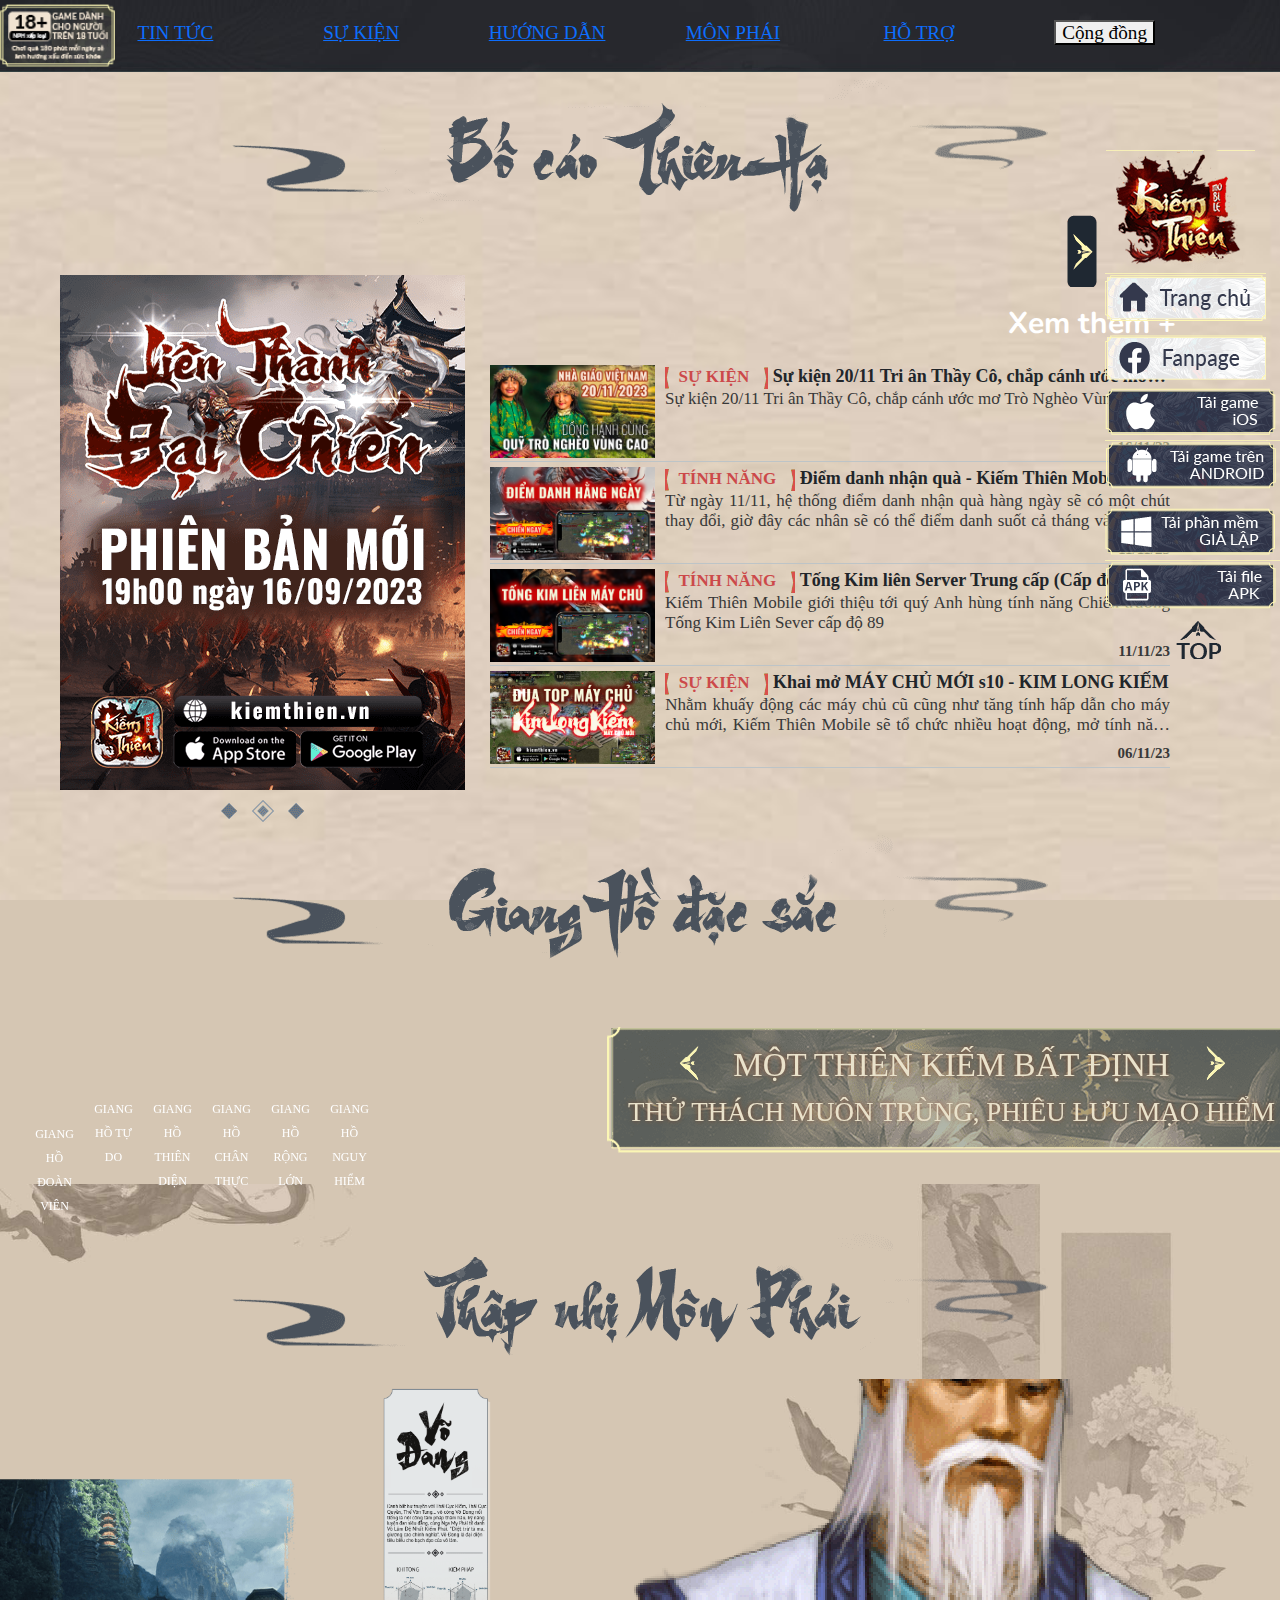
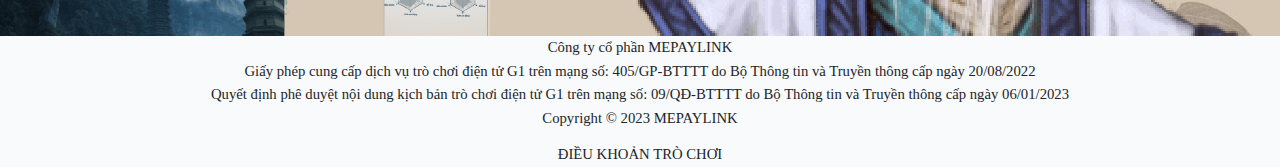
==== commit c89a7c80: "Update news, download... page" ====
--- a/index.html
+++ b/index.html
@@ -1,4 +1,3 @@
-<!-- INDEX -->
 <!DOCTYPE html>
 <!-- saved from url=(0021)https://kiemthien.vn/ -->
 <html lang="vi">
@@ -21,9 +20,10 @@
     <link rel="icon" type="image/x-icon" href="https://static-cdn.TEPAYLINK.vn/public/kiemthienvn/appicon.png">
 
     <!-- Styles -->
-    <link href="./kiemthien_mobile_files/app.css" rel="stylesheet">
-    <link href="./kiemthien_mobile_files/okia.css" rel="stylesheet">
-    <link href="./kiemthien_mobile_files/ckeditor.css" rel="stylesheet">
+    <link href="./kiemthien_mobile_files/css/app.css" rel="stylesheet">
+    <link href="./kiemthien_mobile_files/css/okia.css" rel="stylesheet">
+    <link href="./kiemthien_mobile_files/css/ckeditor.css" rel="stylesheet">
+    <link href="./kiemthien_mobile_files/css/app2.css" rel="stylesheet">
 
     <style>
         .popup-content {
@@ -43,6 +43,7 @@
 
     <meta name="description" content="Kiếm Thiên Mobile là game di động thuộc thể loại Trò chơi trực tuyến nhiều người chơi được phát triển nhằm đáp ứng xu thế nâng cấp từ hệ máy PC lên di động. Tải Ngay!"><meta property="og:title" content="Kiếm Thiên Mobile: home"><meta property="og:description" content="Kiếm Thiên Mobile là game di động thuộc thể loại Trò chơi trực tuyến nhiều người chơi được phát triển nhằm đáp ứng xu thế nâng cấp từ hệ máy PC lên di động. Tải Ngay!"><meta property="og:image" content="https://static-cdn.TEPAYLINK.vn/public/kiemthienvn/img/share-landing2.jpg"><meta property="og:url" content="https://kiemthien.vn/">
     <script charset="utf-8" src="./kiemthien_mobile_files/identify_bb163.js"></script>
+    <script charset="utf-8" src="https://cdnjs.cloudflare.com/ajax/libs/jquery/3.7.1/jquery.min.js"></script>
     <script charset="utf-8" src="./kiemthien_mobile_files/utils.js"></script>
 </head>
 
@@ -51,29 +52,29 @@
       <div class="EF6khODVXgOLkgyYonQ6PA==">
         <div class="Q+5vCJjHTLZeeoub8ZIkLw==">
           <img src="./kiemthien_mobile_files/rating.png" class="XUNuUwTQJeIksMJ7701WjA==" alt="">
-          <div class="_5mfHOrciJke7y-KGIwayFQ==" style="max-width: 1440px;">
-            <div class="cEoR83ABdHQTvQWhp9hvog==">
-              <span><a href="kiemthien.local/tin-tuc">Tin Tức</a></span>
+          <div class="_5mfHOrciJke7y-KGIwayFQ==" style="max-width: 1440px; margin-top: 20px;">
+            <div class="cEoR83ABdHQTvQWhp9hvog==">
+              <span><a href="http://kiemthien.local/tin-tuc.html">Tin Tức</a></span>
             </div>
             <div class="-u4mNUceVewn8mv8YPrKcw==" style="background-image: url(&quot;https://static-cdn.TEPAYLINK.vn/public/kiemthienvn/img/_sprites-nav-mb.png&quot;);"></div>
             <div class="cEoR83ABdHQTvQWhp9hvog==">
-              <span>Sự kiện</span>
+              <span><a href="http://kiemthien.local/su-kien.html">Sự kiện</a></span>
             </div>
             <div class="-u4mNUceVewn8mv8YPrKcw==" style="background-image: url(&quot;https://static-cdn.TEPAYLINK.vn/public/kiemthienvn/img/_sprites-nav-mb.png&quot;);"></div>
             <div class="cEoR83ABdHQTvQWhp9hvog==">
-              <span>Hướng dẫn</span>
+              <span><a href="http://kiemthien.local/huong-dan.html">Hướng dẫn</a></span>
             </div>
             <div class="-u4mNUceVewn8mv8YPrKcw==" style="background-image: url(&quot;https://static-cdn.TEPAYLINK.vn/public/kiemthienvn/img/_sprites-nav-mb.png&quot;);"></div>
             <div class="cEoR83ABdHQTvQWhp9hvog==">
-              <span>Môn phái</span>
+              <span><a href="http://kiemthien.local/mon-phai.html">Môn phái</a></span>
             </div>
             <div class="-u4mNUceVewn8mv8YPrKcw==" style="background-image: url(&quot;https://static-cdn.TEPAYLINK.vn/public/kiemthienvn/img/_sprites-nav-mb.png&quot;);"></div>
             <div class="cEoR83ABdHQTvQWhp9hvog==">
-              <span>Hỗ trợ</span>
+              <span><a href="http://kiemthien.local/ho-tro.html">Hỗ trợ</a></span>
             </div>
             <div class="-u4mNUceVewn8mv8YPrKcw==" style="background-image: url(&quot;https://static-cdn.TEPAYLINK.vn/public/kiemthienvn/img/_sprites-nav-mb.png&quot;);"></div>
             <div class="cEoR83ABdHQTvQWhp9hvog==">
-              <span>Cộng đồng</span>
+              <span><button onclick="openInNewTab('https://www.facebook.com/groups/kiemthien.vn')">Cộng đồng</button></span>
             </div>
           </div>
         </div>
@@ -98,24 +99,24 @@
             <img class="BSdYBTJLZKERnHqy457NKg==" alt="" style="background-image: url(&quot;https://static-cdn.TEPAYLINK.vn/public/kiemthienvn/img/_sprites-nav-mb.png&quot;);">
           </div>
         </div>
-        <div class="GEpufr0p-eJ8bRSWCd0mIA==" style="right: 0px; background: url(&quot;https://static-cdn.TEPAYLINK.vn/public/kiemthienvn/img/sidebar/bg-sidebar-right.png&quot;) center top no-repeat;">
-          <div class="pMceqDNHNa-esmnMeT5Liw==" style="background-image: url(&quot;https://static-cdn.TEPAYLINK.vn/public/kiemthienvn/img/_sprites-aside-3.png&quot;); background-position: -110px -167px;"></div>
-          <div class="dwbBVqsvwKjCstZk8Qn7OA==" style="background-image: url(&quot;https://static-cdn.TEPAYLINK.vn/public/kiemthienvn/img/_sprites-aside-3.png&quot;);"></div>
-          <div class="coF97mmtnb+b4K1Z0TAuuw==" style="background-image: url(&quot;https://static-cdn.TEPAYLINK.vn/public/kiemthienvn/img/_sprites-aside-3.png&quot;);"></div>
-          <div class="qEkoIVgz3vNDX42izIaJ3g==" style="background-image: url(&quot;https://static-cdn.TEPAYLINK.vn/public/kiemthienvn/img/_sprites-aside-3.png&quot;);"></div>
-          <div class="GlKfawZIE7atYpXak+cz1w==" style="background-image: url(&quot;https://static-cdn.TEPAYLINK.vn/public/kiemthienvn/img/_sprites-aside-3.png&quot;);"></div>
-          <div class="lY4OjgCV2h-W52JNtXs3Jg==" style="background-image: url(&quot;https://static-cdn.TEPAYLINK.vn/public/kiemthienvn/img/_sprites-aside-3.png&quot;);"></div>
-          <div class="D1O5fM7kl5rYYHzez6vzGQ==" style="background-image: url(&quot;https://static-cdn.TEPAYLINK.vn/public/kiemthienvn/img/_sprites-aside-3.png&quot;);"></div>
+        <div class="GEpufr0p-eJ8bRSWCd0mIA==" id="home-right-menu" style="background: url(&quot;https://static-cdn.TEPAYLINK.vn/public/kiemthienvn/img/sidebar/bg-sidebar-right.png&quot;) center top no-repeat;">
+          <div class="pMceqDNHNa-esmnMeT5Liw==" id="toggle-right-menu" style="background-image: url('./kiemthien_mobile_files/media/img/_sprites-aside-3.png'); background-position: -110px -167px;"></div>
+          <div class="dwbBVqsvwKjCstZk8Qn7OA==" style="background-image: url(&quot;./kiemthien_mobile_files/media/img/_sprites-aside-3.png&quot;);"></div>
+          <div class="coF97mmtnb+b4K1Z0TAuuw==" style="background-image: url(&quot;./kiemthien_mobile_files/media/img/_sprites-aside-3.png&quot;);"></div>
+          <div class="qEkoIVgz3vNDX42izIaJ3g==" style="background-image: url(&quot;./kiemthien_mobile_files/media/img/_sprites-aside-3.png&quot;);"></div>
+          <div class="GlKfawZIE7atYpXak+cz1w==" style="background-image: url(&quot;./kiemthien_mobile_files/media/img/_sprites-aside-3.png&quot;);"></div>
+          <div class="lY4OjgCV2h-W52JNtXs3Jg==" style="background-image: url(&quot;./kiemthien_mobile_files/media/img/_sprites-aside-3.png&quot;);"></div>
+          <div class="D1O5fM7kl5rYYHzez6vzGQ==" style="background-image: url(&quot;./kiemthien_mobile_files/media/img/_sprites-aside-3.png&quot;);"></div>
           <a download="KiemThienMobile-release_1.0.378.apk" rel="noreferrer" href="https://cdn.MEPAYLINK.net.vn/KiemThienVN/KiemThienMobile-release_1.0.378.apk" target="_blank">
-            <div class="cjqnydIFYuiRk7uSJikMQg==" style="background-image: url(&quot;https://static-cdn.TEPAYLINK.vn/public/kiemthienvn/img/_sprites-aside-3.png&quot;);"></div>
+            <div class="cjqnydIFYuiRk7uSJikMQg==" style="background-image: url(&quot;./kiemthien_mobile_files/media/img/_sprites-aside-3.png&quot;);"></div>
           </a>
           <div class="_411ljkgTb96lpASYlfUOXA==">
-            <div class="tymP+DSNkY47rpsZFmbU7A==" style="background-image: url(&quot;https://static-cdn.TEPAYLINK.vn/public/kiemthienvn/img/_sprites-aside-3.png&quot;);"></div>
+            <div class="tymP+DSNkY47rpsZFmbU7A==" style="background-image: url(&quot;./kiemthien_mobile_files/media/img/_sprites-aside-3.png&quot;);"></div>
           </div>
         </div>
       </div>
       <div class="R6RGlEOrLtoGfdAU6VYMww==">
-        <div class="-5f+sNogSyYNTNjsQ6Jf+Q==">
+        <div class="top-home-f2">
           <img src="./kiemthien_mobile_files/home-f2.jpg" class="_5niCrP0DeqXhzz0O4JBmwg==" alt="">
           <img src="./kiemthien_mobile_files/home-f2-mb.jpg" class="ChRluTeugbDyMeyiRq9fhA==" alt="">
         </div>
@@ -354,7 +355,7 @@
         </div>
       </div>
       <div class="NVjI7zQVI7CCyKfPikFYlg==" id="thapnhimonphai">
-        <div class="GSwS59xHlhJjBsijJR6qnw==">
+        <div class="GSwS59xHlhJjBsijJR6qnw== top-home-f5">
           <img src="./kiemthien_mobile_files/home-f5.jpg" class="_5cbzpx6pDbRapvHhhVo83A==" alt="" loading="lazy">
           <img src="./kiemthien_mobile_files/home-f5-mb.jpg" class="BrCdNaB+FeKdc5b6A8A0KA==" alt="" loading="lazy">
         </div>
@@ -478,4 +479,4 @@
 
 </body>
 
-<iframe id="__JSBridgeIframe_1.0__" title="jsbridge___JSBridgeIframe_1.0__" style="display: none;" src="./kiemthien_mobile_files/saved_resource.html"></iframe><iframe id="__JSBridgeIframe_SetResult_1.0__" title="jsbridge___JSBridgeIframe_SetResult_1.0__" style="display: none;" src="./kiemthien_mobile_files/saved_resource(1).html"></iframe><iframe id="__JSBridgeIframe__" title="jsbridge___JSBridgeIframe__" style="display: none;" src="./kiemthien_mobile_files/saved_resource(2).html"></iframe><iframe id="__JSBridgeIframe_SetResult__" title="jsbridge___JSBridgeIframe_SetResult__" style="display: none;" src="./kiemthien_mobile_files/saved_resource(3).html"></iframe></html>
+<iframe id="__JSBridgeIframe_1.0__" title="jsbridge___JSBridgeIframe_1.0__" style="display: none;" src="./kiemthien_mobile_files/saved_resource.html"></iframe><iframe id="__JSBridgeIframe_SetResult_1.0__" title="jsbridge___JSBridgeIframe_SetResult_1.0__" style="display: none;" src="./kiemthien_mobile_files/saved_resource(1).html"></iframe><iframe id="__JSBridgeIframe__" title="jsbridge___JSBridgeIframe__" style="display: none;" src="./kiemthien_mobile_files/saved_resource(2).html"></iframe><iframe id="__JSBridgeIframe_SetResult__" title="jsbridge___JSBridgeIframe_SetResult__" style="display: none;" src="./kiemthien_mobile_files/saved_resource(3).html"></iframe></html>--- a/kiemthien_mobile_files/css/app.css
+++ b/kiemthien_mobile_files/css/app.css
@@ -0,0 +1,10762 @@
+@import url(https://fonts.googleapis.com/css?family=Nunito);
+ @charset "UTF-8";
+/*! * Bootstrap v5.3.0 (https://getbootstrap.com/) * Copyright 2011-2023 The Bootstrap Authors * Licensed under MIT (https://github.com/twbs/bootstrap/blob/main/LICENSE) */
+:root,[data-bs-theme=light]{
+    --bs-blue:#0d6efd;
+    --bs-indigo:#6610f2;
+    --bs-purple:#6f42c1;
+    --bs-pink:#d63384;
+    --bs-red:#dc3545;
+    --bs-orange:#fd7e14;
+    --bs-yellow:#ffc107;
+    --bs-green:#198754;
+    --bs-teal:#20c997;
+    --bs-cyan:#0dcaf0;
+    --bs-black:#000;
+    --bs-white:#fff;
+    --bs-gray:#6c757d;
+    --bs-gray-dark:#343a40;
+    --bs-gray-100:#f8f9fa;
+    --bs-gray-200:#e9ecef;
+    --bs-gray-300:#dee2e6;
+    --bs-gray-400:#ced4da;
+    --bs-gray-500:#adb5bd;
+    --bs-gray-600:#6c757d;
+    --bs-gray-700:#495057;
+    --bs-gray-800:#343a40;
+    --bs-gray-900:#212529;
+    --bs-primary:#0d6efd;
+    --bs-secondary:#6c757d;
+    --bs-success:#198754;
+    --bs-info:#0dcaf0;
+    --bs-warning:#ffc107;
+    --bs-danger:#dc3545;
+    --bs-light:#f8f9fa;
+    --bs-dark:#212529;
+    --bs-primary-rgb:13,110,253;
+    --bs-secondary-rgb:108,117,125;
+    --bs-success-rgb:25,135,84;
+    --bs-info-rgb:13,202,240;
+    --bs-warning-rgb:255,193,7;
+    --bs-danger-rgb:220,53,69;
+    --bs-light-rgb:248,249,250;
+    --bs-dark-rgb:33,37,41;
+    --bs-primary-text-emphasis:#052c65;
+    --bs-secondary-text-emphasis:#2b2f32;
+    --bs-success-text-emphasis:#0a3622;
+    --bs-info-text-emphasis:#055160;
+    --bs-warning-text-emphasis:#664d03;
+    --bs-danger-text-emphasis:#58151c;
+    --bs-light-text-emphasis:#495057;
+    --bs-dark-text-emphasis:#495057;
+    --bs-primary-bg-subtle:#cfe2ff;
+    --bs-secondary-bg-subtle:#e2e3e5;
+    --bs-success-bg-subtle:#d1e7dd;
+    --bs-info-bg-subtle:#cff4fc;
+    --bs-warning-bg-subtle:#fff3cd;
+    --bs-danger-bg-subtle:#f8d7da;
+    --bs-light-bg-subtle:#fcfcfd;
+    --bs-dark-bg-subtle:#ced4da;
+    --bs-primary-border-subtle:#9ec5fe;
+    --bs-secondary-border-subtle:#c4c8cb;
+    --bs-success-border-subtle:#a3cfbb;
+    --bs-info-border-subtle:#9eeaf9;
+    --bs-warning-border-subtle:#ffe69c;
+    --bs-danger-border-subtle:#f1aeb5;
+    --bs-light-border-subtle:#e9ecef;
+    --bs-dark-border-subtle:#adb5bd;
+    --bs-white-rgb:255,255,255;
+    --bs-black-rgb:0,0,0;
+    --bs-font-sans-serif:"Nunito",sans-serif;
+    --bs-font-monospace:SFMono-Regular,Menlo,Monaco,Consolas,"Liberation Mono","Courier New",monospace;
+    --bs-gradient:linear-gradient(180deg,hsla(0,0%,100%,.15),hsla(0,0%,100%,0));
+    --bs-body-font-family:var(--bs-font-sans-serif);
+    --bs-body-font-size:0.9rem;
+    --bs-body-font-weight:400;
+    --bs-body-line-height:1.6;
+    --bs-body-color:#212529;
+    --bs-body-color-rgb:33,37,41;
+    --bs-body-bg:#f8fafc;
+    --bs-body-bg-rgb:248,250,252;
+    --bs-emphasis-color:#000;
+    --bs-emphasis-color-rgb:0,0,0;
+    --bs-secondary-color:rgba(33,37,41,.75);
+    --bs-secondary-color-rgb:33,37,41;
+    --bs-secondary-bg:#e9ecef;
+    --bs-secondary-bg-rgb:233,236,239;
+    --bs-tertiary-color:rgba(33,37,41,.5);
+    --bs-tertiary-color-rgb:33,37,41;
+    --bs-tertiary-bg:#f8f9fa;
+    --bs-tertiary-bg-rgb:248,249,250;
+    --bs-heading-color:inherit;
+    --bs-link-color:#0d6efd;
+    --bs-link-color-rgb:13,110,253;
+    --bs-link-decoration:underline;
+    --bs-link-hover-color:#0a58ca;
+    --bs-link-hover-color-rgb:10,88,202;
+    --bs-code-color:#d63384;
+    --bs-highlight-bg:#fff3cd;
+    --bs-border-width:1px;
+    --bs-border-style:solid;
+    --bs-border-color:#dee2e6;
+    --bs-border-color-translucent:rgba(0,0,0,.175);
+    --bs-border-radius:0.375rem;
+    --bs-border-radius-sm:0.25rem;
+    --bs-border-radius-lg:0.5rem;
+    --bs-border-radius-xl:1rem;
+    --bs-border-radius-xxl:2rem;
+    --bs-border-radius-2xl:var(--bs-border-radius-xxl);
+    --bs-border-radius-pill:50rem;
+    --bs-box-shadow:0 0.5rem 1rem rgba(0,0,0,.15);
+    --bs-box-shadow-sm:0 0.125rem 0.25rem rgba(0,0,0,.075);
+    --bs-box-shadow-lg:0 1rem 3rem rgba(0,0,0,.175);
+    --bs-box-shadow-inset:inset 0 1px 2px rgba(0,0,0,.075);
+    --bs-focus-ring-width:0.25rem;
+    --bs-focus-ring-opacity:0.25;
+    --bs-focus-ring-color:rgba(13,110,253,.25);
+    --bs-form-valid-color:#198754;
+    --bs-form-valid-border-color:#198754;
+    --bs-form-invalid-color:#dc3545;
+    --bs-form-invalid-border-color:#dc3545
+}
+[data-bs-theme=dark]{
+    --bs-body-color:#adb5bd;
+    --bs-body-color-rgb:173,181,189;
+    --bs-body-bg:#212529;
+    --bs-body-bg-rgb:33,37,41;
+    --bs-emphasis-color:#fff;
+    --bs-emphasis-color-rgb:255,255,255;
+    --bs-secondary-color:rgba(173,181,189,.75);
+    --bs-secondary-color-rgb:173,181,189;
+    --bs-secondary-bg:#343a40;
+    --bs-secondary-bg-rgb:52,58,64;
+    --bs-tertiary-color:rgba(173,181,189,.5);
+    --bs-tertiary-color-rgb:173,181,189;
+    --bs-tertiary-bg:#2b3035;
+    --bs-tertiary-bg-rgb:43,48,53;
+    --bs-primary-text-emphasis:#6ea8fe;
+    --bs-secondary-text-emphasis:#a7acb1;
+    --bs-success-text-emphasis:#75b798;
+    --bs-info-text-emphasis:#6edff6;
+    --bs-warning-text-emphasis:#ffda6a;
+    --bs-danger-text-emphasis:#ea868f;
+    --bs-light-text-emphasis:#f8f9fa;
+    --bs-dark-text-emphasis:#dee2e6;
+    --bs-primary-bg-subtle:#031633;
+    --bs-secondary-bg-subtle:#161719;
+    --bs-success-bg-subtle:#051b11;
+    --bs-info-bg-subtle:#032830;
+    --bs-warning-bg-subtle:#332701;
+    --bs-danger-bg-subtle:#2c0b0e;
+    --bs-light-bg-subtle:#343a40;
+    --bs-dark-bg-subtle:#1a1d20;
+    --bs-primary-border-subtle:#084298;
+    --bs-secondary-border-subtle:#41464b;
+    --bs-success-border-subtle:#0f5132;
+    --bs-info-border-subtle:#087990;
+    --bs-warning-border-subtle:#997404;
+    --bs-danger-border-subtle:#842029;
+    --bs-light-border-subtle:#495057;
+    --bs-dark-border-subtle:#343a40;
+    --bs-heading-color:inherit;
+    --bs-link-color:#6ea8fe;
+    --bs-link-hover-color:#8bb9fe;
+    --bs-link-color-rgb:110,168,254;
+    --bs-link-hover-color-rgb:139,185,254;
+    --bs-code-color:#e685b5;
+    --bs-border-color:#495057;
+    --bs-border-color-translucent:hsla(0,0%,100%,.15);
+    --bs-form-valid-color:#75b798;
+    --bs-form-valid-border-color:#75b798;
+    --bs-form-invalid-color:#ea868f;
+    --bs-form-invalid-border-color:#ea868f;
+    color-scheme:dark
+}
+*,:after,:before{
+    box-sizing:border-box
+}
+@media (prefers-reduced-motion:no-preference){
+    :root{
+        scroll-behavior:smooth
+    }
+}
+body{
+    -webkit-text-size-adjust:100%;
+    -webkit-tap-highlight-color:rgba(0,0,0,0);
+    background-color:var(--bs-body-bg);
+    color:var(--bs-body-color);
+    font-family:var(--bs-body-font-family);
+    font-size:var(--bs-body-font-size);
+    font-weight:var(--bs-body-font-weight);
+    line-height:var(--bs-body-line-height);
+    margin:0;
+    text-align:var(--bs-body-text-align)
+}
+hr{
+    border:0;
+    border-top:var(--bs-border-width) solid;
+    color:inherit;
+    margin:1rem 0;
+    opacity:.25
+}
+.h1,.h2,.h3,.h4,.h5,.h6,h1,h2,h3,h4,h5,h6{
+    color:var(--bs-heading-color);
+    font-weight:500;
+    line-height:1.2;
+    margin-bottom:.5rem;
+    margin-top:0
+}
+.h1,h1{
+    font-size:calc(1.35rem + 1.2vw)
+}
+@media (min-width:1200px){
+    .h1,h1{
+        font-size:2.25rem
+    }
+}
+.h2,h2{
+    font-size:calc(1.305rem + .66vw)
+}
+@media (min-width:1200px){
+    .h2,h2{
+        font-size:1.8rem
+    }
+}
+.h3,h3{
+    font-size:calc(1.2825rem + .39vw)
+}
+@media (min-width:1200px){
+    .h3,h3{
+        font-size:1.575rem
+    }
+}
+.h4,h4{
+    font-size:calc(1.26rem + .12vw)
+}
+@media (min-width:1200px){
+    .h4,h4{
+        font-size:1.35rem
+    }
+}
+.h5,h5{
+    font-size:1.125rem
+}
+.h6,h6{
+    font-size:.9rem
+}
+p{
+    margin-bottom:1rem;
+    margin-top:0
+}
+abbr[title]{
+    cursor:help;
+    -webkit-text-decoration:underline dotted;
+    text-decoration:underline dotted;
+    -webkit-text-decoration-skip-ink:none;
+    text-decoration-skip-ink:none
+}
+address{
+    font-style:normal;
+    line-height:inherit;
+    margin-bottom:1rem
+}
+ol,ul{
+    padding-left:2rem
+}
+dl,ol,ul{
+    margin-bottom:1rem;
+    margin-top:0
+}
+ol ol,ol ul,ul ol,ul ul{
+    margin-bottom:0
+}
+dt{
+    font-weight:700
+}
+dd{
+    margin-bottom:.5rem;
+    margin-left:0
+}
+blockquote{
+    margin:0 0 1rem
+}
+b,strong{
+    font-weight:bolder
+}
+.small,small{
+    font-size:.875em
+}
+.mark,mark{
+    background-color:var(--bs-highlight-bg);
+    padding:.1875em
+}
+sub,sup{
+    font-size:.75em;
+    line-height:0;
+    position:relative;
+    vertical-align:baseline
+}
+sub{
+    bottom:-.25em
+}
+sup{
+    top:-.5em
+}
+a{
+    color:rgba(var(--bs-link-color-rgb),var(--bs-link-opacity,1));
+    text-decoration:underline
+}
+a:hover{
+    --bs-link-color-rgb:var(--bs-link-hover-color-rgb)
+}
+a:not([href]):not([class]),a:not([href]):not([class]):hover{
+    color:inherit;
+    text-decoration:none
+}
+code,kbd,pre,samp{
+    font-family:var(--bs-font-monospace);
+    font-size:1em
+}
+pre{
+    display:block;
+    font-size:.875em;
+    margin-bottom:1rem;
+    margin-top:0;
+    overflow:auto
+}
+pre code{
+    color:inherit;
+    font-size:inherit;
+    word-break:normal
+}
+code{
+    word-wrap:break-word;
+    color:var(--bs-code-color);
+    font-size:.875em
+}
+a>code{
+    color:inherit
+}
+kbd{
+    background-color:var(--bs-body-color);
+    border-radius:.25rem;
+    color:var(--bs-body-bg);
+    font-size:.875em;
+    padding:.1875rem .375rem
+}
+kbd kbd{
+    font-size:1em;
+    padding:0
+}
+figure{
+    margin:0 0 1rem
+}
+img,svg{
+    vertical-align:middle
+}
+table{
+    border-collapse:collapse;
+    caption-side:bottom
+}
+caption{
+    color:var(--bs-secondary-color);
+    padding-bottom:.5rem;
+    padding-top:.5rem;
+    text-align:left
+}
+th{
+    text-align:inherit;
+    text-align:-webkit-match-parent
+}
+tbody,td,tfoot,th,thead,tr{
+    border:0 solid;
+    border-color:inherit
+}
+label{
+    display:inline-block
+}
+button{
+    border-radius:0
+}
+button:focus:not(:focus-visible){
+    outline:0
+}
+button,input,optgroup,select,textarea{
+    font-family:inherit;
+    font-size:inherit;
+    line-height:inherit;
+    margin:0
+}
+button,select{
+    text-transform:none
+}
+[role=button]{
+    cursor:pointer
+}
+select{
+    word-wrap:normal
+}
+select:disabled{
+    opacity:1
+}
+[list]:not([type=date]):not([type=datetime-local]):not([type=month]):not([type=week]):not([type=time])::-webkit-calendar-picker-indicator{
+    display:none!important
+}
+[type=button],[type=reset],[type=submit],button{
+    -webkit-appearance:button
+}
+[type=button]:not(:disabled),[type=reset]:not(:disabled),[type=submit]:not(:disabled),button:not(:disabled){
+    cursor:pointer
+}
+::-moz-focus-inner{
+    border-style:none;
+    padding:0
+}
+textarea{
+    resize:vertical
+}
+fieldset{
+    border:0;
+    margin:0;
+    min-width:0;
+    padding:0
+}
+legend{
+    float:left;
+    font-size:calc(1.275rem + .3vw);
+    line-height:inherit;
+    margin-bottom:.5rem;
+    padding:0;
+    width:100%
+}
+@media (min-width:1200px){
+    legend{
+        font-size:1.5rem
+    }
+}
+legend+*{
+    clear:left
+}
+::-webkit-datetime-edit-day-field,::-webkit-datetime-edit-fields-wrapper,::-webkit-datetime-edit-hour-field,::-webkit-datetime-edit-minute,::-webkit-datetime-edit-month-field,::-webkit-datetime-edit-text,::-webkit-datetime-edit-year-field{
+    padding:0
+}
+::-webkit-inner-spin-button{
+    height:auto
+}
+[type=search]{
+    -webkit-appearance:textfield;
+    outline-offset:-2px
+}
+::-webkit-search-decoration{
+    -webkit-appearance:none
+}
+::-webkit-color-swatch-wrapper{
+    padding:0
+}
+::file-selector-button{
+    -webkit-appearance:button;
+    font:inherit
+}
+output{
+    display:inline-block
+}
+iframe{
+    border:0
+}
+summary{
+    cursor:pointer;
+    display:list-item
+}
+progress{
+    vertical-align:baseline
+}
+[hidden]{
+    display:none!important
+}
+.lead{
+    font-size:1.125rem;
+    font-weight:300
+}
+.display-1{
+    font-size:calc(1.625rem + 4.5vw);
+    font-weight:300;
+    line-height:1.2
+}
+@media (min-width:1200px){
+    .display-1{
+        font-size:5rem
+    }
+}
+.display-2{
+    font-size:calc(1.575rem + 3.9vw);
+    font-weight:300;
+    line-height:1.2
+}
+@media (min-width:1200px){
+    .display-2{
+        font-size:4.5rem
+    }
+}
+.display-3{
+    font-size:calc(1.525rem + 3.3vw);
+    font-weight:300;
+    line-height:1.2
+}
+@media (min-width:1200px){
+    .display-3{
+        font-size:4rem
+    }
+}
+.display-4{
+    font-size:calc(1.475rem + 2.7vw);
+    font-weight:300;
+    line-height:1.2
+}
+@media (min-width:1200px){
+    .display-4{
+        font-size:3.5rem
+    }
+}
+.display-5{
+    font-size:calc(1.425rem + 2.1vw);
+    font-weight:300;
+    line-height:1.2
+}
+@media (min-width:1200px){
+    .display-5{
+        font-size:3rem
+    }
+}
+.display-6{
+    font-size:calc(1.375rem + 1.5vw);
+    font-weight:300;
+    line-height:1.2
+}
+@media (min-width:1200px){
+    .display-6{
+        font-size:2.5rem
+    }
+}
+.list-inline,.list-unstyled{
+    list-style:none;
+    padding-left:0
+}
+.list-inline-item{
+    display:inline-block
+}
+.list-inline-item:not(:last-child){
+    margin-right:.5rem
+}
+.initialism{
+    font-size:.875em;
+    text-transform:uppercase
+}
+.blockquote{
+    font-size:1.125rem;
+    margin-bottom:1rem
+}
+.blockquote>:last-child{
+    margin-bottom:0
+}
+.blockquote-footer{
+    color:#6c757d;
+    font-size:.875em;
+    margin-bottom:1rem;
+    margin-top:-1rem
+}
+.blockquote-footer:before{
+    content:"— "
+}
+.img-fluid,.img-thumbnail{
+    height:auto;
+    max-width:100%
+}
+.img-thumbnail{
+    background-color:var(--bs-body-bg);
+    border:var(--bs-border-width) solid var(--bs-border-color);
+    border-radius:var(--bs-border-radius);
+    padding:.25rem
+}
+.figure{
+    display:inline-block
+}
+.figure-img{
+    line-height:1;
+    margin-bottom:.5rem
+}
+.figure-caption{
+    color:var(--bs-secondary-color);
+    font-size:.875em
+}
+.container,.container-fluid,.container-lg,.container-md,.container-sm,.container-xl,.container-xxl{
+    --bs-gutter-x:1.5rem;
+    --bs-gutter-y:0;
+    margin-left:auto;
+    margin-right:auto;
+    padding-left:calc(var(--bs-gutter-x)*.5);
+    padding-right:calc(var(--bs-gutter-x)*.5);
+    width:100%
+}
+@media (min-width:576px){
+    .container,.container-sm{
+        max-width:540px
+    }
+}
+@media (min-width:768px){
+    .container,.container-md,.container-sm{
+        max-width:720px
+    }
+}
+@media (min-width:992px){
+    .container,.container-lg,.container-md,.container-sm{
+        max-width:960px
+    }
+}
+@media (min-width:1200px){
+    .container,.container-lg,.container-md,.container-sm,.container-xl{
+        max-width:1140px
+    }
+}
+@media (min-width:1400px){
+    .container,.container-lg,.container-md,.container-sm,.container-xl,.container-xxl{
+        max-width:1320px
+    }
+}
+:root{
+    --bs-breakpoint-xs:0;
+    --bs-breakpoint-sm:576px;
+    --bs-breakpoint-md:768px;
+    --bs-breakpoint-lg:992px;
+    --bs-breakpoint-xl:1200px;
+    --bs-breakpoint-xxl:1400px
+}
+.row{
+    --bs-gutter-x:1.5rem;
+    --bs-gutter-y:0;
+    display:flex;
+    flex-wrap:wrap;
+    margin-left:calc(var(--bs-gutter-x)*-.5);
+    margin-right:calc(var(--bs-gutter-x)*-.5);
+    margin-top:calc(var(--bs-gutter-y)*-1)
+}
+.row>*{
+    flex-shrink:0;
+    margin-top:var(--bs-gutter-y);
+    max-width:100%;
+    padding-left:calc(var(--bs-gutter-x)*.5);
+    padding-right:calc(var(--bs-gutter-x)*.5);
+    width:100%
+}
+.col{
+    flex:1 0 0%
+}
+.row-cols-auto>*{
+    flex:0 0 auto;
+    width:auto
+}
+.row-cols-1>*{
+    flex:0 0 auto;
+    width:100%
+}
+.row-cols-2>*{
+    flex:0 0 auto;
+    width:50%
+}
+.row-cols-3>*{
+    flex:0 0 auto;
+    width:33.3333333333%
+}
+.row-cols-4>*{
+    flex:0 0 auto;
+    width:25%
+}
+.row-cols-5>*{
+    flex:0 0 auto;
+    width:20%
+}
+.row-cols-6>*{
+    flex:0 0 auto;
+    width:16.6666666667%
+}
+.col-auto{
+    flex:0 0 auto;
+    width:auto
+}
+.col-1{
+    flex:0 0 auto;
+    width:8.33333333%
+}
+.col-2{
+    flex:0 0 auto;
+    width:16.66666667%
+}
+.col-3{
+    flex:0 0 auto;
+    width:25%
+}
+.col-4{
+    flex:0 0 auto;
+    width:33.33333333%
+}
+.col-5{
+    flex:0 0 auto;
+    width:41.66666667%
+}
+.col-6{
+    flex:0 0 auto;
+    width:50%
+}
+.col-7{
+    flex:0 0 auto;
+    width:58.33333333%
+}
+.col-8{
+    flex:0 0 auto;
+    width:66.66666667%
+}
+.col-9{
+    flex:0 0 auto;
+    width:75%
+}
+.col-10{
+    flex:0 0 auto;
+    width:83.33333333%
+}
+.col-11{
+    flex:0 0 auto;
+    width:91.66666667%
+}
+.col-12{
+    flex:0 0 auto;
+    width:100%
+}
+.offset-1{
+    margin-left:8.33333333%
+}
+.offset-2{
+    margin-left:16.66666667%
+}
+.offset-3{
+    margin-left:25%
+}
+.offset-4{
+    margin-left:33.33333333%
+}
+.offset-5{
+    margin-left:41.66666667%
+}
+.offset-6{
+    margin-left:50%
+}
+.offset-7{
+    margin-left:58.33333333%
+}
+.offset-8{
+    margin-left:66.66666667%
+}
+.offset-9{
+    margin-left:75%
+}
+.offset-10{
+    margin-left:83.33333333%
+}
+.offset-11{
+    margin-left:91.66666667%
+}
+.g-0,.gx-0{
+    --bs-gutter-x:0
+}
+.g-0,.gy-0{
+    --bs-gutter-y:0
+}
+.g-1,.gx-1{
+    --bs-gutter-x:0.25rem
+}
+.g-1,.gy-1{
+    --bs-gutter-y:0.25rem
+}
+.g-2,.gx-2{
+    --bs-gutter-x:0.5rem
+}
+.g-2,.gy-2{
+    --bs-gutter-y:0.5rem
+}
+.g-3,.gx-3{
+    --bs-gutter-x:1rem
+}
+.g-3,.gy-3{
+    --bs-gutter-y:1rem
+}
+.g-4,.gx-4{
+    --bs-gutter-x:1.5rem
+}
+.g-4,.gy-4{
+    --bs-gutter-y:1.5rem
+}
+.g-5,.gx-5{
+    --bs-gutter-x:3rem
+}
+.g-5,.gy-5{
+    --bs-gutter-y:3rem
+}
+@media (min-width:576px){
+    .col-sm{
+        flex:1 0 0%
+    }
+    .row-cols-sm-auto>*{
+        flex:0 0 auto;
+        width:auto
+    }
+    .row-cols-sm-1>*{
+        flex:0 0 auto;
+        width:100%
+    }
+    .row-cols-sm-2>*{
+        flex:0 0 auto;
+        width:50%
+    }
+    .row-cols-sm-3>*{
+        flex:0 0 auto;
+        width:33.3333333333%
+    }
+    .row-cols-sm-4>*{
+        flex:0 0 auto;
+        width:25%
+    }
+    .row-cols-sm-5>*{
+        flex:0 0 auto;
+        width:20%
+    }
+    .row-cols-sm-6>*{
+        flex:0 0 auto;
+        width:16.6666666667%
+    }
+    .col-sm-auto{
+        flex:0 0 auto;
+        width:auto
+    }
+    .col-sm-1{
+        flex:0 0 auto;
+        width:8.33333333%
+    }
+    .col-sm-2{
+        flex:0 0 auto;
+        width:16.66666667%
+    }
+    .col-sm-3{
+        flex:0 0 auto;
+        width:25%
+    }
+    .col-sm-4{
+        flex:0 0 auto;
+        width:33.33333333%
+    }
+    .col-sm-5{
+        flex:0 0 auto;
+        width:41.66666667%
+    }
+    .col-sm-6{
+        flex:0 0 auto;
+        width:50%
+    }
+    .col-sm-7{
+        flex:0 0 auto;
+        width:58.33333333%
+    }
+    .col-sm-8{
+        flex:0 0 auto;
+        width:66.66666667%
+    }
+    .col-sm-9{
+        flex:0 0 auto;
+        width:75%
+    }
+    .col-sm-10{
+        flex:0 0 auto;
+        width:83.33333333%
+    }
+    .col-sm-11{
+        flex:0 0 auto;
+        width:91.66666667%
+    }
+    .col-sm-12{
+        flex:0 0 auto;
+        width:100%
+    }
+    .offset-sm-0{
+        margin-left:0
+    }
+    .offset-sm-1{
+        margin-left:8.33333333%
+    }
+    .offset-sm-2{
+        margin-left:16.66666667%
+    }
+    .offset-sm-3{
+        margin-left:25%
+    }
+    .offset-sm-4{
+        margin-left:33.33333333%
+    }
+    .offset-sm-5{
+        margin-left:41.66666667%
+    }
+    .offset-sm-6{
+        margin-left:50%
+    }
+    .offset-sm-7{
+        margin-left:58.33333333%
+    }
+    .offset-sm-8{
+        margin-left:66.66666667%
+    }
+    .offset-sm-9{
+        margin-left:75%
+    }
+    .offset-sm-10{
+        margin-left:83.33333333%
+    }
+    .offset-sm-11{
+        margin-left:91.66666667%
+    }
+    .g-sm-0,.gx-sm-0{
+        --bs-gutter-x:0
+    }
+    .g-sm-0,.gy-sm-0{
+        --bs-gutter-y:0
+    }
+    .g-sm-1,.gx-sm-1{
+        --bs-gutter-x:0.25rem
+    }
+    .g-sm-1,.gy-sm-1{
+        --bs-gutter-y:0.25rem
+    }
+    .g-sm-2,.gx-sm-2{
+        --bs-gutter-x:0.5rem
+    }
+    .g-sm-2,.gy-sm-2{
+        --bs-gutter-y:0.5rem
+    }
+    .g-sm-3,.gx-sm-3{
+        --bs-gutter-x:1rem
+    }
+    .g-sm-3,.gy-sm-3{
+        --bs-gutter-y:1rem
+    }
+    .g-sm-4,.gx-sm-4{
+        --bs-gutter-x:1.5rem
+    }
+    .g-sm-4,.gy-sm-4{
+        --bs-gutter-y:1.5rem
+    }
+    .g-sm-5,.gx-sm-5{
+        --bs-gutter-x:3rem
+    }
+    .g-sm-5,.gy-sm-5{
+        --bs-gutter-y:3rem
+    }
+}
+@media (min-width:768px){
+    .col-md{
+        flex:1 0 0%
+    }
+    .row-cols-md-auto>*{
+        flex:0 0 auto;
+        width:auto
+    }
+    .row-cols-md-1>*{
+        flex:0 0 auto;
+        width:100%
+    }
+    .row-cols-md-2>*{
+        flex:0 0 auto;
+        width:50%
+    }
+    .row-cols-md-3>*{
+        flex:0 0 auto;
+        width:33.3333333333%
+    }
+    .row-cols-md-4>*{
+        flex:0 0 auto;
+        width:25%
+    }
+    .row-cols-md-5>*{
+        flex:0 0 auto;
+        width:20%
+    }
+    .row-cols-md-6>*{
+        flex:0 0 auto;
+        width:16.6666666667%
+    }
+    .col-md-auto{
+        flex:0 0 auto;
+        width:auto
+    }
+    .col-md-1{
+        flex:0 0 auto;
+        width:8.33333333%
+    }
+    .col-md-2{
+        flex:0 0 auto;
+        width:16.66666667%
+    }
+    .col-md-3{
+        flex:0 0 auto;
+        width:25%
+    }
+    .col-md-4{
+        flex:0 0 auto;
+        width:33.33333333%
+    }
+    .col-md-5{
+        flex:0 0 auto;
+        width:41.66666667%
+    }
+    .col-md-6{
+        flex:0 0 auto;
+        width:50%
+    }
+    .col-md-7{
+        flex:0 0 auto;
+        width:58.33333333%
+    }
+    .col-md-8{
+        flex:0 0 auto;
+        width:66.66666667%
+    }
+    .col-md-9{
+        flex:0 0 auto;
+        width:75%
+    }
+    .col-md-10{
+        flex:0 0 auto;
+        width:83.33333333%
+    }
+    .col-md-11{
+        flex:0 0 auto;
+        width:91.66666667%
+    }
+    .col-md-12{
+        flex:0 0 auto;
+        width:100%
+    }
+    .offset-md-0{
+        margin-left:0
+    }
+    .offset-md-1{
+        margin-left:8.33333333%
+    }
+    .offset-md-2{
+        margin-left:16.66666667%
+    }
+    .offset-md-3{
+        margin-left:25%
+    }
+    .offset-md-4{
+        margin-left:33.33333333%
+    }
+    .offset-md-5{
+        margin-left:41.66666667%
+    }
+    .offset-md-6{
+        margin-left:50%
+    }
+    .offset-md-7{
+        margin-left:58.33333333%
+    }
+    .offset-md-8{
+        margin-left:66.66666667%
+    }
+    .offset-md-9{
+        margin-left:75%
+    }
+    .offset-md-10{
+        margin-left:83.33333333%
+    }
+    .offset-md-11{
+        margin-left:91.66666667%
+    }
+    .g-md-0,.gx-md-0{
+        --bs-gutter-x:0
+    }
+    .g-md-0,.gy-md-0{
+        --bs-gutter-y:0
+    }
+    .g-md-1,.gx-md-1{
+        --bs-gutter-x:0.25rem
+    }
+    .g-md-1,.gy-md-1{
+        --bs-gutter-y:0.25rem
+    }
+    .g-md-2,.gx-md-2{
+        --bs-gutter-x:0.5rem
+    }
+    .g-md-2,.gy-md-2{
+        --bs-gutter-y:0.5rem
+    }
+    .g-md-3,.gx-md-3{
+        --bs-gutter-x:1rem
+    }
+    .g-md-3,.gy-md-3{
+        --bs-gutter-y:1rem
+    }
+    .g-md-4,.gx-md-4{
+        --bs-gutter-x:1.5rem
+    }
+    .g-md-4,.gy-md-4{
+        --bs-gutter-y:1.5rem
+    }
+    .g-md-5,.gx-md-5{
+        --bs-gutter-x:3rem
+    }
+    .g-md-5,.gy-md-5{
+        --bs-gutter-y:3rem
+    }
+}
+@media (min-width:992px){
+    .col-lg{
+        flex:1 0 0%
+    }
+    .row-cols-lg-auto>*{
+        flex:0 0 auto;
+        width:auto
+    }
+    .row-cols-lg-1>*{
+        flex:0 0 auto;
+        width:100%
+    }
+    .row-cols-lg-2>*{
+        flex:0 0 auto;
+        width:50%
+    }
+    .row-cols-lg-3>*{
+        flex:0 0 auto;
+        width:33.3333333333%
+    }
+    .row-cols-lg-4>*{
+        flex:0 0 auto;
+        width:25%
+    }
+    .row-cols-lg-5>*{
+        flex:0 0 auto;
+        width:20%
+    }
+    .row-cols-lg-6>*{
+        flex:0 0 auto;
+        width:16.6666666667%
+    }
+    .col-lg-auto{
+        flex:0 0 auto;
+        width:auto
+    }
+    .col-lg-1{
+        flex:0 0 auto;
+        width:8.33333333%
+    }
+    .col-lg-2{
+        flex:0 0 auto;
+        width:16.66666667%
+    }
+    .col-lg-3{
+        flex:0 0 auto;
+        width:25%
+    }
+    .col-lg-4{
+        flex:0 0 auto;
+        width:33.33333333%
+    }
+    .col-lg-5{
+        flex:0 0 auto;
+        width:41.66666667%
+    }
+    .col-lg-6{
+        flex:0 0 auto;
+        width:50%
+    }
+    .col-lg-7{
+        flex:0 0 auto;
+        width:58.33333333%
+    }
+    .col-lg-8{
+        flex:0 0 auto;
+        width:66.66666667%
+    }
+    .col-lg-9{
+        flex:0 0 auto;
+        width:75%
+    }
+    .col-lg-10{
+        flex:0 0 auto;
+        width:83.33333333%
+    }
+    .col-lg-11{
+        flex:0 0 auto;
+        width:91.66666667%
+    }
+    .col-lg-12{
+        flex:0 0 auto;
+        width:100%
+    }
+    .offset-lg-0{
+        margin-left:0
+    }
+    .offset-lg-1{
+        margin-left:8.33333333%
+    }
+    .offset-lg-2{
+        margin-left:16.66666667%
+    }
+    .offset-lg-3{
+        margin-left:25%
+    }
+    .offset-lg-4{
+        margin-left:33.33333333%
+    }
+    .offset-lg-5{
+        margin-left:41.66666667%
+    }
+    .offset-lg-6{
+        margin-left:50%
+    }
+    .offset-lg-7{
+        margin-left:58.33333333%
+    }
+    .offset-lg-8{
+        margin-left:66.66666667%
+    }
+    .offset-lg-9{
+        margin-left:75%
+    }
+    .offset-lg-10{
+        margin-left:83.33333333%
+    }
+    .offset-lg-11{
+        margin-left:91.66666667%
+    }
+    .g-lg-0,.gx-lg-0{
+        --bs-gutter-x:0
+    }
+    .g-lg-0,.gy-lg-0{
+        --bs-gutter-y:0
+    }
+    .g-lg-1,.gx-lg-1{
+        --bs-gutter-x:0.25rem
+    }
+    .g-lg-1,.gy-lg-1{
+        --bs-gutter-y:0.25rem
+    }
+    .g-lg-2,.gx-lg-2{
+        --bs-gutter-x:0.5rem
+    }
+    .g-lg-2,.gy-lg-2{
+        --bs-gutter-y:0.5rem
+    }
+    .g-lg-3,.gx-lg-3{
+        --bs-gutter-x:1rem
+    }
+    .g-lg-3,.gy-lg-3{
+        --bs-gutter-y:1rem
+    }
+    .g-lg-4,.gx-lg-4{
+        --bs-gutter-x:1.5rem
+    }
+    .g-lg-4,.gy-lg-4{
+        --bs-gutter-y:1.5rem
+    }
+    .g-lg-5,.gx-lg-5{
+        --bs-gutter-x:3rem
+    }
+    .g-lg-5,.gy-lg-5{
+        --bs-gutter-y:3rem
+    }
+}
+@media (min-width:1200px){
+    .col-xl{
+        flex:1 0 0%
+    }
+    .row-cols-xl-auto>*{
+        flex:0 0 auto;
+        width:auto
+    }
+    .row-cols-xl-1>*{
+        flex:0 0 auto;
+        width:100%
+    }
+    .row-cols-xl-2>*{
+        flex:0 0 auto;
+        width:50%
+    }
+    .row-cols-xl-3>*{
+        flex:0 0 auto;
+        width:33.3333333333%
+    }
+    .row-cols-xl-4>*{
+        flex:0 0 auto;
+        width:25%
+    }
+    .row-cols-xl-5>*{
+        flex:0 0 auto;
+        width:20%
+    }
+    .row-cols-xl-6>*{
+        flex:0 0 auto;
+        width:16.6666666667%
+    }
+    .col-xl-auto{
+        flex:0 0 auto;
+        width:auto
+    }
+    .col-xl-1{
+        flex:0 0 auto;
+        width:8.33333333%
+    }
+    .col-xl-2{
+        flex:0 0 auto;
+        width:16.66666667%
+    }
+    .col-xl-3{
+        flex:0 0 auto;
+        width:25%
+    }
+    .col-xl-4{
+        flex:0 0 auto;
+        width:33.33333333%
+    }
+    .col-xl-5{
+        flex:0 0 auto;
+        width:41.66666667%
+    }
+    .col-xl-6{
+        flex:0 0 auto;
+        width:50%
+    }
+    .col-xl-7{
+        flex:0 0 auto;
+        width:58.33333333%
+    }
+    .col-xl-8{
+        flex:0 0 auto;
+        width:66.66666667%
+    }
+    .col-xl-9{
+        flex:0 0 auto;
+        width:75%
+    }
+    .col-xl-10{
+        flex:0 0 auto;
+        width:83.33333333%
+    }
+    .col-xl-11{
+        flex:0 0 auto;
+        width:91.66666667%
+    }
+    .col-xl-12{
+        flex:0 0 auto;
+        width:100%
+    }
+    .offset-xl-0{
+        margin-left:0
+    }
+    .offset-xl-1{
+        margin-left:8.33333333%
+    }
+    .offset-xl-2{
+        margin-left:16.66666667%
+    }
+    .offset-xl-3{
+        margin-left:25%
+    }
+    .offset-xl-4{
+        margin-left:33.33333333%
+    }
+    .offset-xl-5{
+        margin-left:41.66666667%
+    }
+    .offset-xl-6{
+        margin-left:50%
+    }
+    .offset-xl-7{
+        margin-left:58.33333333%
+    }
+    .offset-xl-8{
+        margin-left:66.66666667%
+    }
+    .offset-xl-9{
+        margin-left:75%
+    }
+    .offset-xl-10{
+        margin-left:83.33333333%
+    }
+    .offset-xl-11{
+        margin-left:91.66666667%
+    }
+    .g-xl-0,.gx-xl-0{
+        --bs-gutter-x:0
+    }
+    .g-xl-0,.gy-xl-0{
+        --bs-gutter-y:0
+    }
+    .g-xl-1,.gx-xl-1{
+        --bs-gutter-x:0.25rem
+    }
+    .g-xl-1,.gy-xl-1{
+        --bs-gutter-y:0.25rem
+    }
+    .g-xl-2,.gx-xl-2{
+        --bs-gutter-x:0.5rem
+    }
+    .g-xl-2,.gy-xl-2{
+        --bs-gutter-y:0.5rem
+    }
+    .g-xl-3,.gx-xl-3{
+        --bs-gutter-x:1rem
+    }
+    .g-xl-3,.gy-xl-3{
+        --bs-gutter-y:1rem
+    }
+    .g-xl-4,.gx-xl-4{
+        --bs-gutter-x:1.5rem
+    }
+    .g-xl-4,.gy-xl-4{
+        --bs-gutter-y:1.5rem
+    }
+    .g-xl-5,.gx-xl-5{
+        --bs-gutter-x:3rem
+    }
+    .g-xl-5,.gy-xl-5{
+        --bs-gutter-y:3rem
+    }
+}
+@media (min-width:1400px){
+    .col-xxl{
+        flex:1 0 0%
+    }
+    .row-cols-xxl-auto>*{
+        flex:0 0 auto;
+        width:auto
+    }
+    .row-cols-xxl-1>*{
+        flex:0 0 auto;
+        width:100%
+    }
+    .row-cols-xxl-2>*{
+        flex:0 0 auto;
+        width:50%
+    }
+    .row-cols-xxl-3>*{
+        flex:0 0 auto;
+        width:33.3333333333%
+    }
+    .row-cols-xxl-4>*{
+        flex:0 0 auto;
+        width:25%
+    }
+    .row-cols-xxl-5>*{
+        flex:0 0 auto;
+        width:20%
+    }
+    .row-cols-xxl-6>*{
+        flex:0 0 auto;
+        width:16.6666666667%
+    }
+    .col-xxl-auto{
+        flex:0 0 auto;
+        width:auto
+    }
+    .col-xxl-1{
+        flex:0 0 auto;
+        width:8.33333333%
+    }
+    .col-xxl-2{
+        flex:0 0 auto;
+        width:16.66666667%
+    }
+    .col-xxl-3{
+        flex:0 0 auto;
+        width:25%
+    }
+    .col-xxl-4{
+        flex:0 0 auto;
+        width:33.33333333%
+    }
+    .col-xxl-5{
+        flex:0 0 auto;
+        width:41.66666667%
+    }
+    .col-xxl-6{
+        flex:0 0 auto;
+        width:50%
+    }
+    .col-xxl-7{
+        flex:0 0 auto;
+        width:58.33333333%
+    }
+    .col-xxl-8{
+        flex:0 0 auto;
+        width:66.66666667%
+    }
+    .col-xxl-9{
+        flex:0 0 auto;
+        width:75%
+    }
+    .col-xxl-10{
+        flex:0 0 auto;
+        width:83.33333333%
+    }
+    .col-xxl-11{
+        flex:0 0 auto;
+        width:91.66666667%
+    }
+    .col-xxl-12{
+        flex:0 0 auto;
+        width:100%
+    }
+    .offset-xxl-0{
+        margin-left:0
+    }
+    .offset-xxl-1{
+        margin-left:8.33333333%
+    }
+    .offset-xxl-2{
+        margin-left:16.66666667%
+    }
+    .offset-xxl-3{
+        margin-left:25%
+    }
+    .offset-xxl-4{
+        margin-left:33.33333333%
+    }
+    .offset-xxl-5{
+        margin-left:41.66666667%
+    }
+    .offset-xxl-6{
+        margin-left:50%
+    }
+    .offset-xxl-7{
+        margin-left:58.33333333%
+    }
+    .offset-xxl-8{
+        margin-left:66.66666667%
+    }
+    .offset-xxl-9{
+        margin-left:75%
+    }
+    .offset-xxl-10{
+        margin-left:83.33333333%
+    }
+    .offset-xxl-11{
+        margin-left:91.66666667%
+    }
+    .g-xxl-0,.gx-xxl-0{
+        --bs-gutter-x:0
+    }
+    .g-xxl-0,.gy-xxl-0{
+        --bs-gutter-y:0
+    }
+    .g-xxl-1,.gx-xxl-1{
+        --bs-gutter-x:0.25rem
+    }
+    .g-xxl-1,.gy-xxl-1{
+        --bs-gutter-y:0.25rem
+    }
+    .g-xxl-2,.gx-xxl-2{
+        --bs-gutter-x:0.5rem
+    }
+    .g-xxl-2,.gy-xxl-2{
+        --bs-gutter-y:0.5rem
+    }
+    .g-xxl-3,.gx-xxl-3{
+        --bs-gutter-x:1rem
+    }
+    .g-xxl-3,.gy-xxl-3{
+        --bs-gutter-y:1rem
+    }
+    .g-xxl-4,.gx-xxl-4{
+        --bs-gutter-x:1.5rem
+    }
+    .g-xxl-4,.gy-xxl-4{
+        --bs-gutter-y:1.5rem
+    }
+    .g-xxl-5,.gx-xxl-5{
+        --bs-gutter-x:3rem
+    }
+    .g-xxl-5,.gy-xxl-5{
+        --bs-gutter-y:3rem
+    }
+}
+.table{
+    --bs-table-color-type:initial;
+    --bs-table-bg-type:initial;
+    --bs-table-color-state:initial;
+    --bs-table-bg-state:initial;
+    --bs-table-color:var(--bs-body-color);
+    --bs-table-bg:var(--bs-body-bg);
+    --bs-table-border-color:var(--bs-border-color);
+    --bs-table-accent-bg:transparent;
+    --bs-table-striped-color:var(--bs-body-color);
+    --bs-table-striped-bg:rgba(0,0,0,.05);
+    --bs-table-active-color:var(--bs-body-color);
+    --bs-table-active-bg:rgba(0,0,0,.1);
+    --bs-table-hover-color:var(--bs-body-color);
+    --bs-table-hover-bg:rgba(0,0,0,.075);
+    border-color:var(--bs-table-border-color);
+    margin-bottom:1rem;
+    vertical-align:top;
+    width:100%
+}
+.table>:not(caption)>*>*{
+    background-color:var(--bs-table-bg);
+    border-bottom-width:var(--bs-border-width);
+    box-shadow:inset 0 0 0 9999px var(--bs-table-bg-state,var(--bs-table-bg-type,var(--bs-table-accent-bg)));
+    color:var(--bs-table-color-state,var(--bs-table-color-type,var(--bs-table-color)));
+    padding:.5rem
+}
+.table>tbody{
+    vertical-align:inherit
+}
+.table>thead{
+    vertical-align:bottom
+}
+.table-group-divider{
+    border-top:calc(var(--bs-border-width)*2) solid
+}
+.caption-top{
+    caption-side:top
+}
+.table-sm>:not(caption)>*>*{
+    padding:.25rem
+}
+.table-bordered>:not(caption)>*{
+    border-width:var(--bs-border-width) 0
+}
+.table-bordered>:not(caption)>*>*{
+    border-width:0 var(--bs-border-width)
+}
+.table-borderless>:not(caption)>*>*{
+    border-bottom-width:0
+}
+.table-borderless>:not(:first-child){
+    border-top-width:0
+}
+.table-striped-columns>:not(caption)>tr>:nth-child(2n),.table-striped>tbody>tr:nth-of-type(odd)>*{
+    --bs-table-color-type:var(--bs-table-striped-color);
+    --bs-table-bg-type:var(--bs-table-striped-bg)
+}
+.table-active{
+    --bs-table-color-state:var(--bs-table-active-color);
+    --bs-table-bg-state:var(--bs-table-active-bg)
+}
+.table-hover>tbody>tr:hover>*{
+    --bs-table-color-state:var(--bs-table-hover-color);
+    --bs-table-bg-state:var(--bs-table-hover-bg)
+}
+.table-primary{
+    --bs-table-color:#000;
+    --bs-table-bg:#cfe2ff;
+    --bs-table-border-color:#bacbe6;
+    --bs-table-striped-bg:#c5d7f2;
+    --bs-table-striped-color:#000;
+    --bs-table-active-bg:#bacbe6;
+    --bs-table-active-color:#000;
+    --bs-table-hover-bg:#bfd1ec;
+    --bs-table-hover-color:#000
+}
+.table-primary,.table-secondary{
+    border-color:var(--bs-table-border-color);
+    color:var(--bs-table-color)
+}
+.table-secondary{
+    --bs-table-color:#000;
+    --bs-table-bg:#e2e3e5;
+    --bs-table-border-color:#cbccce;
+    --bs-table-striped-bg:#d7d8da;
+    --bs-table-striped-color:#000;
+    --bs-table-active-bg:#cbccce;
+    --bs-table-active-color:#000;
+    --bs-table-hover-bg:#d1d2d4;
+    --bs-table-hover-color:#000
+}
+.table-success{
+    --bs-table-color:#000;
+    --bs-table-bg:#d1e7dd;
+    --bs-table-border-color:#bcd0c7;
+    --bs-table-striped-bg:#c7dbd2;
+    --bs-table-striped-color:#000;
+    --bs-table-active-bg:#bcd0c7;
+    --bs-table-active-color:#000;
+    --bs-table-hover-bg:#c1d6cc;
+    --bs-table-hover-color:#000
+}
+.table-info,.table-success{
+    border-color:var(--bs-table-border-color);
+    color:var(--bs-table-color)
+}
+.table-info{
+    --bs-table-color:#000;
+    --bs-table-bg:#cff4fc;
+    --bs-table-border-color:#badce3;
+    --bs-table-striped-bg:#c5e8ef;
+    --bs-table-striped-color:#000;
+    --bs-table-active-bg:#badce3;
+    --bs-table-active-color:#000;
+    --bs-table-hover-bg:#bfe2e9;
+    --bs-table-hover-color:#000
+}
+.table-warning{
+    --bs-table-color:#000;
+    --bs-table-bg:#fff3cd;
+    --bs-table-border-color:#e6dbb9;
+    --bs-table-striped-bg:#f2e7c3;
+    --bs-table-striped-color:#000;
+    --bs-table-active-bg:#e6dbb9;
+    --bs-table-active-color:#000;
+    --bs-table-hover-bg:#ece1be;
+    --bs-table-hover-color:#000
+}
+.table-danger,.table-warning{
+    border-color:var(--bs-table-border-color);
+    color:var(--bs-table-color)
+}
+.table-danger{
+    --bs-table-color:#000;
+    --bs-table-bg:#f8d7da;
+    --bs-table-border-color:#dfc2c4;
+    --bs-table-striped-bg:#eccccf;
+    --bs-table-striped-color:#000;
+    --bs-table-active-bg:#dfc2c4;
+    --bs-table-active-color:#000;
+    --bs-table-hover-bg:#e5c7ca;
+    --bs-table-hover-color:#000
+}
+.table-light{
+    --bs-table-color:#000;
+    --bs-table-bg:#f8f9fa;
+    --bs-table-border-color:#dfe0e1;
+    --bs-table-striped-bg:#ecedee;
+    --bs-table-striped-color:#000;
+    --bs-table-active-bg:#dfe0e1;
+    --bs-table-active-color:#000;
+    --bs-table-hover-bg:#e5e6e7;
+    --bs-table-hover-color:#000
+}
+.table-dark,.table-light{
+    border-color:var(--bs-table-border-color);
+    color:var(--bs-table-color)
+}
+.table-dark{
+    --bs-table-color:#fff;
+    --bs-table-bg:#212529;
+    --bs-table-border-color:#373b3e;
+    --bs-table-striped-bg:#2c3034;
+    --bs-table-striped-color:#fff;
+    --bs-table-active-bg:#373b3e;
+    --bs-table-active-color:#fff;
+    --bs-table-hover-bg:#323539;
+    --bs-table-hover-color:#fff
+}
+.table-responsive{
+    -webkit-overflow-scrolling:touch;
+    overflow-x:auto
+}
+@media (max-width:575.98px){
+    .table-responsive-sm{
+        -webkit-overflow-scrolling:touch;
+        overflow-x:auto
+    }
+}
+@media (max-width:767.98px){
+    .table-responsive-md{
+        -webkit-overflow-scrolling:touch;
+        overflow-x:auto
+    }
+}
+@media (max-width:991.98px){
+    .table-responsive-lg{
+        -webkit-overflow-scrolling:touch;
+        overflow-x:auto
+    }
+}
+@media (max-width:1199.98px){
+    .table-responsive-xl{
+        -webkit-overflow-scrolling:touch;
+        overflow-x:auto
+    }
+}
+@media (max-width:1399.98px){
+    .table-responsive-xxl{
+        -webkit-overflow-scrolling:touch;
+        overflow-x:auto
+    }
+}
+.form-label{
+    margin-bottom:.5rem
+}
+.col-form-label{
+    font-size:inherit;
+    line-height:1.6;
+    margin-bottom:0;
+    padding-bottom:calc(.375rem + var(--bs-border-width));
+    padding-top:calc(.375rem + var(--bs-border-width))
+}
+.col-form-label-lg{
+    font-size:1.125rem;
+    padding-bottom:calc(.5rem + var(--bs-border-width));
+    padding-top:calc(.5rem + var(--bs-border-width))
+}
+.col-form-label-sm{
+    font-size:.7875rem;
+    padding-bottom:calc(.25rem + var(--bs-border-width));
+    padding-top:calc(.25rem + var(--bs-border-width))
+}
+.form-text{
+    color:var(--bs-secondary-color);
+    font-size:.875em;
+    margin-top:.25rem
+}
+.form-control{
+    -webkit-appearance:none;
+    -moz-appearance:none;
+    appearance:none;
+    background-clip:padding-box;
+    background-color:var(--bs-body-bg);
+    border:var(--bs-border-width) solid var(--bs-border-color);
+    border-radius:var(--bs-border-radius);
+    color:var(--bs-body-color);
+    display:block;
+    font-size:.9rem;
+    font-weight:400;
+    line-height:1.6;
+    padding:.375rem .75rem;
+    transition:border-color .15s ease-in-out,box-shadow .15s ease-in-out;
+    width:100%
+}
+@media (prefers-reduced-motion:reduce){
+    .form-control{
+        transition:none
+    }
+}
+.form-control[type=file]{
+    overflow:hidden
+}
+.form-control[type=file]:not(:disabled):not([readonly]){
+    cursor:pointer
+}
+.form-control:focus{
+    background-color:var(--bs-body-bg);
+    border-color:#86b7fe;
+    box-shadow:0 0 0 .25rem rgba(13,110,253,.25);
+    color:var(--bs-body-color);
+    outline:0
+}
+.form-control::-webkit-date-and-time-value{
+    height:1.6em;
+    margin:0;
+    min-width:85px
+}
+.form-control::-webkit-datetime-edit{
+    display:block;
+    padding:0
+}
+.form-control::-moz-placeholder{
+    color:var(--bs-secondary-color);
+    opacity:1
+}
+.form-control::placeholder{
+    color:var(--bs-secondary-color);
+    opacity:1
+}
+.form-control:disabled{
+    background-color:var(--bs-secondary-bg);
+    opacity:1
+}
+.form-control::file-selector-button{
+    background-color:var(--bs-tertiary-bg);
+    border:0 solid;
+    border-color:inherit;
+    border-inline-end-width:var(--bs-border-width);
+    border-radius:0;
+    color:var(--bs-body-color);
+    margin:-.375rem -.75rem;
+    margin-inline-end:.75rem;
+    padding:.375rem .75rem;
+    pointer-events:none;
+    transition:color .15s ease-in-out,background-color .15s ease-in-out,border-color .15s ease-in-out,box-shadow .15s ease-in-out
+}
+@media (prefers-reduced-motion:reduce){
+    .form-control::file-selector-button{
+        transition:none
+    }
+}
+.form-control:hover:not(:disabled):not([readonly])::file-selector-button{
+    background-color:var(--bs-secondary-bg)
+}
+.form-control-plaintext{
+    background-color:transparent;
+    border:solid transparent;
+    border-width:var(--bs-border-width) 0;
+    color:var(--bs-body-color);
+    display:block;
+    line-height:1.6;
+    margin-bottom:0;
+    padding:.375rem 0;
+    width:100%
+}
+.form-control-plaintext:focus{
+    outline:0
+}
+.form-control-plaintext.form-control-lg,.form-control-plaintext.form-control-sm{
+    padding-left:0;
+    padding-right:0
+}
+.form-control-sm{
+    border-radius:var(--bs-border-radius-sm);
+    font-size:.7875rem;
+    min-height:calc(1.6em + .5rem + var(--bs-border-width)*2);
+    padding:.25rem .5rem
+}
+.form-control-sm::file-selector-button{
+    margin:-.25rem -.5rem;
+    margin-inline-end:.5rem;
+    padding:.25rem .5rem
+}
+.form-control-lg{
+    border-radius:var(--bs-border-radius-lg);
+    font-size:1.125rem;
+    min-height:calc(1.6em + 1rem + var(--bs-border-width)*2);
+    padding:.5rem 1rem
+}
+.form-control-lg::file-selector-button{
+    margin:-.5rem -1rem;
+    margin-inline-end:1rem;
+    padding:.5rem 1rem
+}
+textarea.form-control{
+    min-height:calc(1.6em + .75rem + var(--bs-border-width)*2)
+}
+textarea.form-control-sm{
+    min-height:calc(1.6em + .5rem + var(--bs-border-width)*2)
+}
+textarea.form-control-lg{
+    min-height:calc(1.6em + 1rem + var(--bs-border-width)*2)
+}
+.form-control-color{
+    height:calc(1.6em + .75rem + var(--bs-border-width)*2);
+    padding:.375rem;
+    width:3rem
+}
+.form-control-color:not(:disabled):not([readonly]){
+    cursor:pointer
+}
+.form-control-color::-moz-color-swatch{
+    border:0!important;
+    border-radius:var(--bs-border-radius)
+}
+.form-control-color::-webkit-color-swatch{
+    border:0!important;
+    border-radius:var(--bs-border-radius)
+}
+.form-control-color.form-control-sm{
+    height:calc(1.6em + .5rem + var(--bs-border-width)*2)
+}
+.form-control-color.form-control-lg{
+    height:calc(1.6em + 1rem + var(--bs-border-width)*2)
+}
+.form-select{
+    --bs-form-select-bg-img:url("data:image/svg+xml;
+    charset=utf-8,%3Csvg xmlns='http://www.w3.org/2000/svg' viewBox='0 0 16 16'%3E%3Cpath fill='none' stroke='%23343a40' stroke-linecap='round' stroke-linejoin='round' stroke-width='2' d='m2 5 6 6 6-6'/%3E%3C/svg%3E");
+    -webkit-appearance:none;
+    -moz-appearance:none;
+    appearance:none;
+    background-color:var(--bs-body-bg);
+    background-image:var(--bs-form-select-bg-img),var(--bs-form-select-bg-icon,none);
+    background-position:right .75rem center;
+    background-repeat:no-repeat;
+    background-size:16px 12px;
+    border:var(--bs-border-width) solid var(--bs-border-color);
+    border-radius:var(--bs-border-radius);
+    color:var(--bs-body-color);
+    display:block;
+    font-size:.9rem;
+    font-weight:400;
+    line-height:1.6;
+    padding:.375rem 2.25rem .375rem .75rem;
+    transition:border-color .15s ease-in-out,box-shadow .15s ease-in-out;
+    width:100%
+}
+@media (prefers-reduced-motion:reduce){
+    .form-select{
+        transition:none
+    }
+}
+.form-select:focus{
+    border-color:#86b7fe;
+    box-shadow:0 0 0 .25rem rgba(13,110,253,.25);
+    outline:0
+}
+.form-select[multiple],.form-select[size]:not([size="1"]){
+    background-image:none;
+    padding-right:.75rem
+}
+.form-select:disabled{
+    background-color:var(--bs-secondary-bg)
+}
+.form-select:-moz-focusring{
+    color:transparent;
+    text-shadow:0 0 0 var(--bs-body-color)
+}
+.form-select-sm{
+    border-radius:var(--bs-border-radius-sm);
+    font-size:.7875rem;
+    padding-bottom:.25rem;
+    padding-left:.5rem;
+    padding-top:.25rem
+}
+.form-select-lg{
+    border-radius:var(--bs-border-radius-lg);
+    font-size:1.125rem;
+    padding-bottom:.5rem;
+    padding-left:1rem;
+    padding-top:.5rem
+}
+[data-bs-theme=dark] .form-select{
+    --bs-form-select-bg-img:url("data:image/svg+xml;
+    charset=utf-8,%3Csvg xmlns='http://www.w3.org/2000/svg' viewBox='0 0 16 16'%3E%3Cpath fill='none' stroke='%23adb5bd' stroke-linecap='round' stroke-linejoin='round' stroke-width='2' d='m2 5 6 6 6-6'/%3E%3C/svg%3E")
+}
+.form-check{
+    display:block;
+    margin-bottom:.125rem;
+    min-height:1.44rem;
+    padding-left:1.5em
+}
+.form-check .form-check-input{
+    float:left;
+    margin-left:-1.5em
+}
+.form-check-reverse{
+    padding-left:0;
+    padding-right:1.5em;
+    text-align:right
+}
+.form-check-reverse .form-check-input{
+    float:right;
+    margin-left:0;
+    margin-right:-1.5em
+}
+.form-check-input{
+    --bs-form-check-bg:var(--bs-body-bg);
+    -webkit-appearance:none;
+    -moz-appearance:none;
+    appearance:none;
+    background-color:var(--bs-form-check-bg);
+    background-image:var(--bs-form-check-bg-image);
+    background-position:50%;
+    background-repeat:no-repeat;
+    background-size:contain;
+    border:var(--bs-border-width) solid var(--bs-border-color);
+    height:1em;
+    margin-top:.3em;
+    -webkit-print-color-adjust:exact;
+    print-color-adjust:exact;
+    vertical-align:top;
+    width:1em
+}
+.form-check-input[type=checkbox]{
+    border-radius:.25em
+}
+.form-check-input[type=radio]{
+    border-radius:50%
+}
+.form-check-input:active{
+    filter:brightness(90%)
+}
+.form-check-input:focus{
+    border-color:#86b7fe;
+    box-shadow:0 0 0 .25rem rgba(13,110,253,.25);
+    outline:0
+}
+.form-check-input:checked{
+    background-color:#0d6efd;
+    border-color:#0d6efd
+}
+.form-check-input:checked[type=checkbox]{
+    --bs-form-check-bg-image:url("data:image/svg+xml;
+    charset=utf-8,%3Csvg xmlns='http://www.w3.org/2000/svg' viewBox='0 0 20 20'%3E%3Cpath fill='none' stroke='%23fff' stroke-linecap='round' stroke-linejoin='round' stroke-width='3' d='m6 10 3 3 6-6'/%3E%3C/svg%3E")
+}
+.form-check-input:checked[type=radio]{
+    --bs-form-check-bg-image:url("data:image/svg+xml;
+    charset=utf-8,%3Csvg xmlns='http://www.w3.org/2000/svg' viewBox='-4 -4 8 8'%3E%3Ccircle r='2' fill='%23fff'/%3E%3C/svg%3E")
+}
+.form-check-input[type=checkbox]:indeterminate{
+    --bs-form-check-bg-image:url("data:image/svg+xml;
+    charset=utf-8,%3Csvg xmlns='http://www.w3.org/2000/svg' viewBox='0 0 20 20'%3E%3Cpath fill='none' stroke='%23fff' stroke-linecap='round' stroke-linejoin='round' stroke-width='3' d='M6 10h8'/%3E%3C/svg%3E");
+    background-color:#0d6efd;
+    border-color:#0d6efd
+}
+.form-check-input:disabled{
+    filter:none;
+    opacity:.5;
+    pointer-events:none
+}
+.form-check-input:disabled~.form-check-label,.form-check-input[disabled]~.form-check-label{
+    cursor:default;
+    opacity:.5
+}
+.form-switch{
+    padding-left:2.5em
+}
+.form-switch .form-check-input{
+    --bs-form-switch-bg:url("data:image/svg+xml;
+    charset=utf-8,%3Csvg xmlns='http://www.w3.org/2000/svg' viewBox='-4 -4 8 8'%3E%3Ccircle r='3' fill='rgba(0, 0, 0, 0.25)'/%3E%3C/svg%3E");
+    background-image:var(--bs-form-switch-bg);
+    background-position:0;
+    border-radius:2em;
+    margin-left:-2.5em;
+    transition:background-position .15s ease-in-out;
+    width:2em
+}
+@media (prefers-reduced-motion:reduce){
+    .form-switch .form-check-input{
+        transition:none
+    }
+}
+.form-switch .form-check-input:focus{
+    --bs-form-switch-bg:url("data:image/svg+xml;
+    charset=utf-8,%3Csvg xmlns='http://www.w3.org/2000/svg' viewBox='-4 -4 8 8'%3E%3Ccircle r='3' fill='%2386b7fe'/%3E%3C/svg%3E")
+}
+.form-switch .form-check-input:checked{
+    --bs-form-switch-bg:url("data:image/svg+xml;
+    charset=utf-8,%3Csvg xmlns='http://www.w3.org/2000/svg' viewBox='-4 -4 8 8'%3E%3Ccircle r='3' fill='%23fff'/%3E%3C/svg%3E");
+    background-position:100%
+}
+.form-switch.form-check-reverse{
+    padding-left:0;
+    padding-right:2.5em
+}
+.form-switch.form-check-reverse .form-check-input{
+    margin-left:0;
+    margin-right:-2.5em
+}
+.form-check-inline{
+    display:inline-block;
+    margin-right:1rem
+}
+.btn-check{
+    clip:rect(0,0,0,0);
+    pointer-events:none;
+    position:absolute
+}
+.btn-check:disabled+.btn,.btn-check[disabled]+.btn{
+    filter:none;
+    opacity:.65;
+    pointer-events:none
+}
+[data-bs-theme=dark] .form-switch .form-check-input:not(:checked):not(:focus){
+    --bs-form-switch-bg:url("data:image/svg+xml;
+    charset=utf-8,%3Csvg xmlns='http://www.w3.org/2000/svg' viewBox='-4 -4 8 8'%3E%3Ccircle r='3' fill='rgba(255, 255, 255, 0.25)'/%3E%3C/svg%3E")
+}
+.form-range{
+    -webkit-appearance:none;
+    -moz-appearance:none;
+    appearance:none;
+    background-color:transparent;
+    height:1.5rem;
+    padding:0;
+    width:100%
+}
+.form-range:focus{
+    outline:0
+}
+.form-range:focus::-webkit-slider-thumb{
+    box-shadow:0 0 0 1px #f8fafc,0 0 0 .25rem rgba(13,110,253,.25)
+}
+.form-range:focus::-moz-range-thumb{
+    box-shadow:0 0 0 1px #f8fafc,0 0 0 .25rem rgba(13,110,253,.25)
+}
+.form-range::-moz-focus-outer{
+    border:0
+}
+.form-range::-webkit-slider-thumb{
+    -webkit-appearance:none;
+    appearance:none;
+    background-color:#0d6efd;
+    border:0;
+    border-radius:1rem;
+    height:1rem;
+    margin-top:-.25rem;
+    -webkit-transition:background-color .15s ease-in-out,border-color .15s ease-in-out,box-shadow .15s ease-in-out;
+    transition:background-color .15s ease-in-out,border-color .15s ease-in-out,box-shadow .15s ease-in-out;
+    width:1rem
+}
+@media (prefers-reduced-motion:reduce){
+    .form-range::-webkit-slider-thumb{
+        -webkit-transition:none;
+        transition:none
+    }
+}
+.form-range::-webkit-slider-thumb:active{
+    background-color:#b6d4fe
+}
+.form-range::-webkit-slider-runnable-track{
+    background-color:var(--bs-tertiary-bg);
+    border-color:transparent;
+    border-radius:1rem;
+    color:transparent;
+    cursor:pointer;
+    height:.5rem;
+    width:100%
+}
+.form-range::-moz-range-thumb{
+    -moz-appearance:none;
+    appearance:none;
+    background-color:#0d6efd;
+    border:0;
+    border-radius:1rem;
+    height:1rem;
+    -moz-transition:background-color .15s ease-in-out,border-color .15s ease-in-out,box-shadow .15s ease-in-out;
+    transition:background-color .15s ease-in-out,border-color .15s ease-in-out,box-shadow .15s ease-in-out;
+    width:1rem
+}
+@media (prefers-reduced-motion:reduce){
+    .form-range::-moz-range-thumb{
+        -moz-transition:none;
+        transition:none
+    }
+}
+.form-range::-moz-range-thumb:active{
+    background-color:#b6d4fe
+}
+.form-range::-moz-range-track{
+    background-color:var(--bs-tertiary-bg);
+    border-color:transparent;
+    border-radius:1rem;
+    color:transparent;
+    cursor:pointer;
+    height:.5rem;
+    width:100%
+}
+.form-range:disabled{
+    pointer-events:none
+}
+.form-range:disabled::-webkit-slider-thumb{
+    background-color:var(--bs-secondary-color)
+}
+.form-range:disabled::-moz-range-thumb{
+    background-color:var(--bs-secondary-color)
+}
+.form-floating{
+    position:relative
+}
+.form-floating>.form-control,.form-floating>.form-control-plaintext,.form-floating>.form-select{
+    height:calc(3.5rem + var(--bs-border-width)*2);
+    line-height:1.25;
+    min-height:calc(3.5rem + var(--bs-border-width)*2)
+}
+.form-floating>label{
+    border:var(--bs-border-width) solid transparent;
+    height:100%;
+    left:0;
+    overflow:hidden;
+    padding:1rem .75rem;
+    pointer-events:none;
+    position:absolute;
+    text-align:start;
+    text-overflow:ellipsis;
+    top:0;
+    transform-origin:0 0;
+    transition:opacity .1s ease-in-out,transform .1s ease-in-out;
+    white-space:nowrap;
+    z-index:2
+}
+@media (prefers-reduced-motion:reduce){
+    .form-floating>label{
+        transition:none
+    }
+}
+.form-floating>.form-control,.form-floating>.form-control-plaintext{
+    padding:1rem .75rem
+}
+.form-floating>.form-control-plaintext::-moz-placeholder,.form-floating>.form-control::-moz-placeholder{
+    color:transparent
+}
+.form-floating>.form-control-plaintext::placeholder,.form-floating>.form-control::placeholder{
+    color:transparent
+}
+.form-floating>.form-control-plaintext:not(:-moz-placeholder-shown),.form-floating>.form-control:not(:-moz-placeholder-shown){
+    padding-bottom:.625rem;
+    padding-top:1.625rem
+}
+.form-floating>.form-control-plaintext:focus,.form-floating>.form-control-plaintext:not(:placeholder-shown),.form-floating>.form-control:focus,.form-floating>.form-control:not(:placeholder-shown){
+    padding-bottom:.625rem;
+    padding-top:1.625rem
+}
+.form-floating>.form-control-plaintext:-webkit-autofill,.form-floating>.form-control:-webkit-autofill{
+    padding-bottom:.625rem;
+    padding-top:1.625rem
+}
+.form-floating>.form-select{
+    padding-bottom:.625rem;
+    padding-top:1.625rem
+}
+.form-floating>.form-control:not(:-moz-placeholder-shown)~label{
+    color:rgba(var(--bs-body-color-rgb),.65);
+    transform:scale(.85) translateY(-.5rem) translateX(.15rem)
+}
+.form-floating>.form-control-plaintext~label,.form-floating>.form-control:focus~label,.form-floating>.form-control:not(:placeholder-shown)~label,.form-floating>.form-select~label{
+    color:rgba(var(--bs-body-color-rgb),.65);
+    transform:scale(.85) translateY(-.5rem) translateX(.15rem)
+}
+.form-floating>.form-control:not(:-moz-placeholder-shown)~label:after{
+    background-color:var(--bs-body-bg);
+    border-radius:var(--bs-border-radius);
+    content:"";
+    height:1.5em;
+    inset:1rem .375rem;
+    position:absolute;
+    z-index:-1
+}
+.form-floating>.form-control-plaintext~label:after,.form-floating>.form-control:focus~label:after,.form-floating>.form-control:not(:placeholder-shown)~label:after,.form-floating>.form-select~label:after{
+    background-color:var(--bs-body-bg);
+    border-radius:var(--bs-border-radius);
+    content:"";
+    height:1.5em;
+    inset:1rem .375rem;
+    position:absolute;
+    z-index:-1
+}
+.form-floating>.form-control:-webkit-autofill~label{
+    color:rgba(var(--bs-body-color-rgb),.65);
+    transform:scale(.85) translateY(-.5rem) translateX(.15rem)
+}
+.form-floating>.form-control-plaintext~label{
+    border-width:var(--bs-border-width) 0
+}
+.form-floating>:disabled~label{
+    color:#6c757d
+}
+.form-floating>:disabled~label:after{
+    background-color:var(--bs-secondary-bg)
+}
+.input-group{
+    align-items:stretch;
+    display:flex;
+    flex-wrap:wrap;
+    position:relative;
+    width:100%
+}
+.input-group>.form-control,.input-group>.form-floating,.input-group>.form-select{
+    flex:1 1 auto;
+    min-width:0;
+    position:relative;
+    width:1%
+}
+.input-group>.form-control:focus,.input-group>.form-floating:focus-within,.input-group>.form-select:focus{
+    z-index:5
+}
+.input-group .btn{
+    position:relative;
+    z-index:2
+}
+.input-group .btn:focus{
+    z-index:5
+}
+.input-group-text{
+    align-items:center;
+    background-color:var(--bs-tertiary-bg);
+    border:var(--bs-border-width) solid var(--bs-border-color);
+    border-radius:var(--bs-border-radius);
+    color:var(--bs-body-color);
+    display:flex;
+    font-size:.9rem;
+    font-weight:400;
+    line-height:1.6;
+    padding:.375rem .75rem;
+    text-align:center;
+    white-space:nowrap
+}
+.input-group-lg>.btn,.input-group-lg>.form-control,.input-group-lg>.form-select,.input-group-lg>.input-group-text{
+    border-radius:var(--bs-border-radius-lg);
+    font-size:1.125rem;
+    padding:.5rem 1rem
+}
+.input-group-sm>.btn,.input-group-sm>.form-control,.input-group-sm>.form-select,.input-group-sm>.input-group-text{
+    border-radius:var(--bs-border-radius-sm);
+    font-size:.7875rem;
+    padding:.25rem .5rem
+}
+.input-group-lg>.form-select,.input-group-sm>.form-select{
+    padding-right:3rem
+}
+.input-group.has-validation>.dropdown-toggle:nth-last-child(n+4),.input-group.has-validation>.form-floating:nth-last-child(n+3)>.form-control,.input-group.has-validation>.form-floating:nth-last-child(n+3)>.form-select,.input-group.has-validation>:nth-last-child(n+3):not(.dropdown-toggle):not(.dropdown-menu):not(.form-floating),.input-group:not(.has-validation)>.dropdown-toggle:nth-last-child(n+3),.input-group:not(.has-validation)>.form-floating:not(:last-child)>.form-control,.input-group:not(.has-validation)>.form-floating:not(:last-child)>.form-select,.input-group:not(.has-validation)>:not(:last-child):not(.dropdown-toggle):not(.dropdown-menu):not(.form-floating){
+    border-bottom-right-radius:0;
+    border-top-right-radius:0
+}
+.input-group>:not(:first-child):not(.dropdown-menu):not(.valid-tooltip):not(.valid-feedback):not(.invalid-tooltip):not(.invalid-feedback){
+    border-bottom-left-radius:0;
+    border-top-left-radius:0;
+    margin-left:calc(var(--bs-border-width)*-1)
+}
+.input-group>.form-floating:not(:first-child)>.form-control,.input-group>.form-floating:not(:first-child)>.form-select{
+    border-bottom-left-radius:0;
+    border-top-left-radius:0
+}
+.valid-feedback{
+    color:var(--bs-form-valid-color);
+    display:none;
+    font-size:.875em;
+    margin-top:.25rem;
+    width:100%
+}
+.valid-tooltip{
+    background-color:var(--bs-success);
+    border-radius:var(--bs-border-radius);
+    color:#fff;
+    display:none;
+    font-size:.7875rem;
+    margin-top:.1rem;
+    max-width:100%;
+    padding:.25rem .5rem;
+    position:absolute;
+    top:100%;
+    z-index:5
+}
+.is-valid~.valid-feedback,.is-valid~.valid-tooltip,.was-validated :valid~.valid-feedback,.was-validated :valid~.valid-tooltip{
+    display:block
+}
+.form-control.is-valid,.was-validated .form-control:valid{
+    background-image:url("data:image/svg+xml;
+    charset=utf-8,%3Csvg xmlns='http://www.w3.org/2000/svg' viewBox='0 0 8 8'%3E%3Cpath fill='%23198754' d='M2.3 6.73.6 4.53c-.4-1.04.46-1.4 1.1-.8l1.1 1.4 3.4-3.8c.6-.63 1.6-.27 1.2.7l-4 4.6c-.43.5-.8.4-1.1.1z'/%3E%3C/svg%3E");
+    background-position:right calc(.4em + .1875rem) center;
+    background-repeat:no-repeat;
+    background-size:calc(.8em + .375rem) calc(.8em + .375rem);
+    border-color:var(--bs-form-valid-border-color);
+    padding-right:calc(1.6em + .75rem)
+}
+.form-control.is-valid:focus,.was-validated .form-control:valid:focus{
+    border-color:var(--bs-form-valid-border-color);
+    box-shadow:0 0 0 .25rem rgba(var(--bs-success-rgb),.25)
+}
+.was-validated textarea.form-control:valid,textarea.form-control.is-valid{
+    background-position:top calc(.4em + .1875rem) right calc(.4em + .1875rem);
+    padding-right:calc(1.6em + .75rem)
+}
+.form-select.is-valid,.was-validated .form-select:valid{
+    border-color:var(--bs-form-valid-border-color)
+}
+.form-select.is-valid:not([multiple]):not([size]),.form-select.is-valid:not([multiple])[size="1"],.was-validated .form-select:valid:not([multiple]):not([size]),.was-validated .form-select:valid:not([multiple])[size="1"]{
+    --bs-form-select-bg-icon:url("data:image/svg+xml;
+    charset=utf-8,%3Csvg xmlns='http://www.w3.org/2000/svg' viewBox='0 0 8 8'%3E%3Cpath fill='%23198754' d='M2.3 6.73.6 4.53c-.4-1.04.46-1.4 1.1-.8l1.1 1.4 3.4-3.8c.6-.63 1.6-.27 1.2.7l-4 4.6c-.43.5-.8.4-1.1.1z'/%3E%3C/svg%3E");
+    background-position:right .75rem center,center right 2.25rem;
+    background-size:16px 12px,calc(.8em + .375rem) calc(.8em + .375rem);
+    padding-right:4.125rem
+}
+.form-select.is-valid:focus,.was-validated .form-select:valid:focus{
+    border-color:var(--bs-form-valid-border-color);
+    box-shadow:0 0 0 .25rem rgba(var(--bs-success-rgb),.25)
+}
+.form-control-color.is-valid,.was-validated .form-control-color:valid{
+    width:calc(3.75rem + 1.6em)
+}
+.form-check-input.is-valid,.was-validated .form-check-input:valid{
+    border-color:var(--bs-form-valid-border-color)
+}
+.form-check-input.is-valid:checked,.was-validated .form-check-input:valid:checked{
+    background-color:var(--bs-form-valid-color)
+}
+.form-check-input.is-valid:focus,.was-validated .form-check-input:valid:focus{
+    box-shadow:0 0 0 .25rem rgba(var(--bs-success-rgb),.25)
+}
+.form-check-input.is-valid~.form-check-label,.was-validated .form-check-input:valid~.form-check-label{
+    color:var(--bs-form-valid-color)
+}
+.form-check-inline .form-check-input~.valid-feedback{
+    margin-left:.5em
+}
+.input-group>.form-control:not(:focus).is-valid,.input-group>.form-floating:not(:focus-within).is-valid,.input-group>.form-select:not(:focus).is-valid,.was-validated .input-group>.form-control:not(:focus):valid,.was-validated .input-group>.form-floating:not(:focus-within):valid,.was-validated .input-group>.form-select:not(:focus):valid{
+    z-index:3
+}
+.invalid-feedback{
+    color:var(--bs-form-invalid-color);
+    display:none;
+    font-size:.875em;
+    margin-top:.25rem;
+    width:100%
+}
+.invalid-tooltip{
+    background-color:var(--bs-danger);
+    border-radius:var(--bs-border-radius);
+    color:#fff;
+    display:none;
+    font-size:.7875rem;
+    margin-top:.1rem;
+    max-width:100%;
+    padding:.25rem .5rem;
+    position:absolute;
+    top:100%;
+    z-index:5
+}
+.is-invalid~.invalid-feedback,.is-invalid~.invalid-tooltip,.was-validated :invalid~.invalid-feedback,.was-validated :invalid~.invalid-tooltip{
+    display:block
+}
+.form-control.is-invalid,.was-validated .form-control:invalid{
+    background-image:url("data:image/svg+xml;
+    charset=utf-8,%3Csvg xmlns='http://www.w3.org/2000/svg' width='12' height='12' fill='none' stroke='%23dc3545'%3E%3Ccircle cx='6' cy='6' r='4.5'/%3E%3Cpath stroke-linejoin='round' d='M5.8 3.6h.4L6 6.5z'/%3E%3Ccircle cx='6' cy='8.2' r='.6' fill='%23dc3545' stroke='none'/%3E%3C/svg%3E");
+    background-position:right calc(.4em + .1875rem) center;
+    background-repeat:no-repeat;
+    background-size:calc(.8em + .375rem) calc(.8em + .375rem);
+    border-color:var(--bs-form-invalid-border-color);
+    padding-right:calc(1.6em + .75rem)
+}
+.form-control.is-invalid:focus,.was-validated .form-control:invalid:focus{
+    border-color:var(--bs-form-invalid-border-color);
+    box-shadow:0 0 0 .25rem rgba(var(--bs-danger-rgb),.25)
+}
+.was-validated textarea.form-control:invalid,textarea.form-control.is-invalid{
+    background-position:top calc(.4em + .1875rem) right calc(.4em + .1875rem);
+    padding-right:calc(1.6em + .75rem)
+}
+.form-select.is-invalid,.was-validated .form-select:invalid{
+    border-color:var(--bs-form-invalid-border-color)
+}
+.form-select.is-invalid:not([multiple]):not([size]),.form-select.is-invalid:not([multiple])[size="1"],.was-validated .form-select:invalid:not([multiple]):not([size]),.was-validated .form-select:invalid:not([multiple])[size="1"]{
+    --bs-form-select-bg-icon:url("data:image/svg+xml;
+    charset=utf-8,%3Csvg xmlns='http://www.w3.org/2000/svg' width='12' height='12' fill='none' stroke='%23dc3545'%3E%3Ccircle cx='6' cy='6' r='4.5'/%3E%3Cpath stroke-linejoin='round' d='M5.8 3.6h.4L6 6.5z'/%3E%3Ccircle cx='6' cy='8.2' r='.6' fill='%23dc3545' stroke='none'/%3E%3C/svg%3E");
+    background-position:right .75rem center,center right 2.25rem;
+    background-size:16px 12px,calc(.8em + .375rem) calc(.8em + .375rem);
+    padding-right:4.125rem
+}
+.form-select.is-invalid:focus,.was-validated .form-select:invalid:focus{
+    border-color:var(--bs-form-invalid-border-color);
+    box-shadow:0 0 0 .25rem rgba(var(--bs-danger-rgb),.25)
+}
+.form-control-color.is-invalid,.was-validated .form-control-color:invalid{
+    width:calc(3.75rem + 1.6em)
+}
+.form-check-input.is-invalid,.was-validated .form-check-input:invalid{
+    border-color:var(--bs-form-invalid-border-color)
+}
+.form-check-input.is-invalid:checked,.was-validated .form-check-input:invalid:checked{
+    background-color:var(--bs-form-invalid-color)
+}
+.form-check-input.is-invalid:focus,.was-validated .form-check-input:invalid:focus{
+    box-shadow:0 0 0 .25rem rgba(var(--bs-danger-rgb),.25)
+}
+.form-check-input.is-invalid~.form-check-label,.was-validated .form-check-input:invalid~.form-check-label{
+    color:var(--bs-form-invalid-color)
+}
+.form-check-inline .form-check-input~.invalid-feedback{
+    margin-left:.5em
+}
+.input-group>.form-control:not(:focus).is-invalid,.input-group>.form-floating:not(:focus-within).is-invalid,.input-group>.form-select:not(:focus).is-invalid,.was-validated .input-group>.form-control:not(:focus):invalid,.was-validated .input-group>.form-floating:not(:focus-within):invalid,.was-validated .input-group>.form-select:not(:focus):invalid{
+    z-index:4
+}
+.btn{
+    --bs-btn-padding-x:0.75rem;
+    --bs-btn-padding-y:0.375rem;
+    --bs-btn-font-family: ;
+    --bs-btn-font-size:0.9rem;
+    --bs-btn-font-weight:400;
+    --bs-btn-line-height:1.6;
+    --bs-btn-color:var(--bs-body-color);
+    --bs-btn-bg:transparent;
+    --bs-btn-border-width:var(--bs-border-width);
+    --bs-btn-border-color:transparent;
+    --bs-btn-border-radius:var(--bs-border-radius);
+    --bs-btn-hover-border-color:transparent;
+    --bs-btn-box-shadow:inset 0 1px 0 hsla(0,0%,100%,.15),0 1px 1px rgba(0,0,0,.075);
+    --bs-btn-disabled-opacity:0.65;
+    --bs-btn-focus-box-shadow:0 0 0 0.25rem rgba(var(--bs-btn-focus-shadow-rgb),.5);
+    background-color:var(--bs-btn-bg);
+    border:var(--bs-btn-border-width) solid var(--bs-btn-border-color);
+    border-radius:var(--bs-btn-border-radius);
+    color:var(--bs-btn-color);
+    cursor:pointer;
+    display:inline-block;
+    font-family:var(--bs-btn-font-family);
+    font-size:var(--bs-btn-font-size);
+    font-weight:var(--bs-btn-font-weight);
+    line-height:var(--bs-btn-line-height);
+    padding:var(--bs-btn-padding-y) var(--bs-btn-padding-x);
+    text-align:center;
+    text-decoration:none;
+    transition:color .15s ease-in-out,background-color .15s ease-in-out,border-color .15s ease-in-out,box-shadow .15s ease-in-out;
+    -webkit-user-select:none;
+    -moz-user-select:none;
+    user-select:none;
+    vertical-align:middle
+}
+@media (prefers-reduced-motion:reduce){
+    .btn{
+        transition:none
+    }
+}
+.btn:hover{
+    background-color:var(--bs-btn-hover-bg);
+    border-color:var(--bs-btn-hover-border-color);
+    color:var(--bs-btn-hover-color)
+}
+.btn-check+.btn:hover{
+    background-color:var(--bs-btn-bg);
+    border-color:var(--bs-btn-border-color);
+    color:var(--bs-btn-color)
+}
+.btn:focus-visible{
+    background-color:var(--bs-btn-hover-bg);
+    border-color:var(--bs-btn-hover-border-color);
+    box-shadow:var(--bs-btn-focus-box-shadow);
+    color:var(--bs-btn-hover-color);
+    outline:0
+}
+.btn-check:focus-visible+.btn{
+    border-color:var(--bs-btn-hover-border-color);
+    box-shadow:var(--bs-btn-focus-box-shadow);
+    outline:0
+}
+.btn-check:checked+.btn,.btn.active,.btn.show,.btn:first-child:active,:not(.btn-check)+.btn:active{
+    background-color:var(--bs-btn-active-bg);
+    border-color:var(--bs-btn-active-border-color);
+    color:var(--bs-btn-active-color)
+}
+.btn-check:checked+.btn:focus-visible,.btn.active:focus-visible,.btn.show:focus-visible,.btn:first-child:active:focus-visible,:not(.btn-check)+.btn:active:focus-visible{
+    box-shadow:var(--bs-btn-focus-box-shadow)
+}
+.btn.disabled,.btn:disabled,fieldset:disabled .btn{
+    background-color:var(--bs-btn-disabled-bg);
+    border-color:var(--bs-btn-disabled-border-color);
+    color:var(--bs-btn-disabled-color);
+    opacity:var(--bs-btn-disabled-opacity);
+    pointer-events:none
+}
+.btn-primary{
+    --bs-btn-color:#fff;
+    --bs-btn-bg:#0d6efd;
+    --bs-btn-border-color:#0d6efd;
+    --bs-btn-hover-color:#fff;
+    --bs-btn-hover-bg:#0b5ed7;
+    --bs-btn-hover-border-color:#0a58ca;
+    --bs-btn-focus-shadow-rgb:49,132,253;
+    --bs-btn-active-color:#fff;
+    --bs-btn-active-bg:#0a58ca;
+    --bs-btn-active-border-color:#0a53be;
+    --bs-btn-active-shadow:inset 0 3px 5px rgba(0,0,0,.125);
+    --bs-btn-disabled-color:#fff;
+    --bs-btn-disabled-bg:#0d6efd;
+    --bs-btn-disabled-border-color:#0d6efd
+}
+.btn-secondary{
+    --bs-btn-color:#fff;
+    --bs-btn-bg:#6c757d;
+    --bs-btn-border-color:#6c757d;
+    --bs-btn-hover-color:#fff;
+    --bs-btn-hover-bg:#5c636a;
+    --bs-btn-hover-border-color:#565e64;
+    --bs-btn-focus-shadow-rgb:130,138,145;
+    --bs-btn-active-color:#fff;
+    --bs-btn-active-bg:#565e64;
+    --bs-btn-active-border-color:#51585e;
+    --bs-btn-active-shadow:inset 0 3px 5px rgba(0,0,0,.125);
+    --bs-btn-disabled-color:#fff;
+    --bs-btn-disabled-bg:#6c757d;
+    --bs-btn-disabled-border-color:#6c757d
+}
+.btn-success{
+    --bs-btn-color:#fff;
+    --bs-btn-bg:#198754;
+    --bs-btn-border-color:#198754;
+    --bs-btn-hover-color:#fff;
+    --bs-btn-hover-bg:#157347;
+    --bs-btn-hover-border-color:#146c43;
+    --bs-btn-focus-shadow-rgb:60,153,110;
+    --bs-btn-active-color:#fff;
+    --bs-btn-active-bg:#146c43;
+    --bs-btn-active-border-color:#13653f;
+    --bs-btn-active-shadow:inset 0 3px 5px rgba(0,0,0,.125);
+    --bs-btn-disabled-color:#fff;
+    --bs-btn-disabled-bg:#198754;
+    --bs-btn-disabled-border-color:#198754
+}
+.btn-info{
+    --bs-btn-color:#000;
+    --bs-btn-bg:#0dcaf0;
+    --bs-btn-border-color:#0dcaf0;
+    --bs-btn-hover-color:#000;
+    --bs-btn-hover-bg:#31d2f2;
+    --bs-btn-hover-border-color:#25cff2;
+    --bs-btn-focus-shadow-rgb:11,172,204;
+    --bs-btn-active-color:#000;
+    --bs-btn-active-bg:#3dd5f3;
+    --bs-btn-active-border-color:#25cff2;
+    --bs-btn-active-shadow:inset 0 3px 5px rgba(0,0,0,.125);
+    --bs-btn-disabled-color:#000;
+    --bs-btn-disabled-bg:#0dcaf0;
+    --bs-btn-disabled-border-color:#0dcaf0
+}
+.btn-warning{
+    --bs-btn-color:#000;
+    --bs-btn-bg:#ffc107;
+    --bs-btn-border-color:#ffc107;
+    --bs-btn-hover-color:#000;
+    --bs-btn-hover-bg:#ffca2c;
+    --bs-btn-hover-border-color:#ffc720;
+    --bs-btn-focus-shadow-rgb:217,164,6;
+    --bs-btn-active-color:#000;
+    --bs-btn-active-bg:#ffcd39;
+    --bs-btn-active-border-color:#ffc720;
+    --bs-btn-active-shadow:inset 0 3px 5px rgba(0,0,0,.125);
+    --bs-btn-disabled-color:#000;
+    --bs-btn-disabled-bg:#ffc107;
+    --bs-btn-disabled-border-color:#ffc107
+}
+.btn-danger{
+    --bs-btn-color:#fff;
+    --bs-btn-bg:#dc3545;
+    --bs-btn-border-color:#dc3545;
+    --bs-btn-hover-color:#fff;
+    --bs-btn-hover-bg:#bb2d3b;
+    --bs-btn-hover-border-color:#b02a37;
+    --bs-btn-focus-shadow-rgb:225,83,97;
+    --bs-btn-active-color:#fff;
+    --bs-btn-active-bg:#b02a37;
+    --bs-btn-active-border-color:#a52834;
+    --bs-btn-active-shadow:inset 0 3px 5px rgba(0,0,0,.125);
+    --bs-btn-disabled-color:#fff;
+    --bs-btn-disabled-bg:#dc3545;
+    --bs-btn-disabled-border-color:#dc3545
+}
+.btn-light{
+    --bs-btn-color:#000;
+    --bs-btn-bg:#f8f9fa;
+    --bs-btn-border-color:#f8f9fa;
+    --bs-btn-hover-color:#000;
+    --bs-btn-hover-bg:#d3d4d5;
+    --bs-btn-hover-border-color:#c6c7c8;
+    --bs-btn-focus-shadow-rgb:211,212,213;
+    --bs-btn-active-color:#000;
+    --bs-btn-active-bg:#c6c7c8;
+    --bs-btn-active-border-color:#babbbc;
+    --bs-btn-active-shadow:inset 0 3px 5px rgba(0,0,0,.125);
+    --bs-btn-disabled-color:#000;
+    --bs-btn-disabled-bg:#f8f9fa;
+    --bs-btn-disabled-border-color:#f8f9fa
+}
+.btn-dark{
+    --bs-btn-color:#fff;
+    --bs-btn-bg:#212529;
+    --bs-btn-border-color:#212529;
+    --bs-btn-hover-color:#fff;
+    --bs-btn-hover-bg:#424649;
+    --bs-btn-hover-border-color:#373b3e;
+    --bs-btn-focus-shadow-rgb:66,70,73;
+    --bs-btn-active-color:#fff;
+    --bs-btn-active-bg:#4d5154;
+    --bs-btn-active-border-color:#373b3e;
+    --bs-btn-active-shadow:inset 0 3px 5px rgba(0,0,0,.125);
+    --bs-btn-disabled-color:#fff;
+    --bs-btn-disabled-bg:#212529;
+    --bs-btn-disabled-border-color:#212529
+}
+.btn-outline-primary{
+    --bs-btn-color:#0d6efd;
+    --bs-btn-border-color:#0d6efd;
+    --bs-btn-hover-color:#fff;
+    --bs-btn-hover-bg:#0d6efd;
+    --bs-btn-hover-border-color:#0d6efd;
+    --bs-btn-focus-shadow-rgb:13,110,253;
+    --bs-btn-active-color:#fff;
+    --bs-btn-active-bg:#0d6efd;
+    --bs-btn-active-border-color:#0d6efd;
+    --bs-btn-active-shadow:inset 0 3px 5px rgba(0,0,0,.125);
+    --bs-btn-disabled-color:#0d6efd;
+    --bs-btn-disabled-bg:transparent;
+    --bs-btn-disabled-border-color:#0d6efd;
+    --bs-gradient:none
+}
+.btn-outline-secondary{
+    --bs-btn-color:#6c757d;
+    --bs-btn-border-color:#6c757d;
+    --bs-btn-hover-color:#fff;
+    --bs-btn-hover-bg:#6c757d;
+    --bs-btn-hover-border-color:#6c757d;
+    --bs-btn-focus-shadow-rgb:108,117,125;
+    --bs-btn-active-color:#fff;
+    --bs-btn-active-bg:#6c757d;
+    --bs-btn-active-border-color:#6c757d;
+    --bs-btn-active-shadow:inset 0 3px 5px rgba(0,0,0,.125);
+    --bs-btn-disabled-color:#6c757d;
+    --bs-btn-disabled-bg:transparent;
+    --bs-btn-disabled-border-color:#6c757d;
+    --bs-gradient:none
+}
+.btn-outline-success{
+    --bs-btn-color:#198754;
+    --bs-btn-border-color:#198754;
+    --bs-btn-hover-color:#fff;
+    --bs-btn-hover-bg:#198754;
+    --bs-btn-hover-border-color:#198754;
+    --bs-btn-focus-shadow-rgb:25,135,84;
+    --bs-btn-active-color:#fff;
+    --bs-btn-active-bg:#198754;
+    --bs-btn-active-border-color:#198754;
+    --bs-btn-active-shadow:inset 0 3px 5px rgba(0,0,0,.125);
+    --bs-btn-disabled-color:#198754;
+    --bs-btn-disabled-bg:transparent;
+    --bs-btn-disabled-border-color:#198754;
+    --bs-gradient:none
+}
+.btn-outline-info{
+    --bs-btn-color:#0dcaf0;
+    --bs-btn-border-color:#0dcaf0;
+    --bs-btn-hover-color:#000;
+    --bs-btn-hover-bg:#0dcaf0;
+    --bs-btn-hover-border-color:#0dcaf0;
+    --bs-btn-focus-shadow-rgb:13,202,240;
+    --bs-btn-active-color:#000;
+    --bs-btn-active-bg:#0dcaf0;
+    --bs-btn-active-border-color:#0dcaf0;
+    --bs-btn-active-shadow:inset 0 3px 5px rgba(0,0,0,.125);
+    --bs-btn-disabled-color:#0dcaf0;
+    --bs-btn-disabled-bg:transparent;
+    --bs-btn-disabled-border-color:#0dcaf0;
+    --bs-gradient:none
+}
+.btn-outline-warning{
+    --bs-btn-color:#ffc107;
+    --bs-btn-border-color:#ffc107;
+    --bs-btn-hover-color:#000;
+    --bs-btn-hover-bg:#ffc107;
+    --bs-btn-hover-border-color:#ffc107;
+    --bs-btn-focus-shadow-rgb:255,193,7;
+    --bs-btn-active-color:#000;
+    --bs-btn-active-bg:#ffc107;
+    --bs-btn-active-border-color:#ffc107;
+    --bs-btn-active-shadow:inset 0 3px 5px rgba(0,0,0,.125);
+    --bs-btn-disabled-color:#ffc107;
+    --bs-btn-disabled-bg:transparent;
+    --bs-btn-disabled-border-color:#ffc107;
+    --bs-gradient:none
+}
+.btn-outline-danger{
+    --bs-btn-color:#dc3545;
+    --bs-btn-border-color:#dc3545;
+    --bs-btn-hover-color:#fff;
+    --bs-btn-hover-bg:#dc3545;
+    --bs-btn-hover-border-color:#dc3545;
+    --bs-btn-focus-shadow-rgb:220,53,69;
+    --bs-btn-active-color:#fff;
+    --bs-btn-active-bg:#dc3545;
+    --bs-btn-active-border-color:#dc3545;
+    --bs-btn-active-shadow:inset 0 3px 5px rgba(0,0,0,.125);
+    --bs-btn-disabled-color:#dc3545;
+    --bs-btn-disabled-bg:transparent;
+    --bs-btn-disabled-border-color:#dc3545;
+    --bs-gradient:none
+}
+.btn-outline-light{
+    --bs-btn-color:#f8f9fa;
+    --bs-btn-border-color:#f8f9fa;
+    --bs-btn-hover-color:#000;
+    --bs-btn-hover-bg:#f8f9fa;
+    --bs-btn-hover-border-color:#f8f9fa;
+    --bs-btn-focus-shadow-rgb:248,249,250;
+    --bs-btn-active-color:#000;
+    --bs-btn-active-bg:#f8f9fa;
+    --bs-btn-active-border-color:#f8f9fa;
+    --bs-btn-active-shadow:inset 0 3px 5px rgba(0,0,0,.125);
+    --bs-btn-disabled-color:#f8f9fa;
+    --bs-btn-disabled-bg:transparent;
+    --bs-btn-disabled-border-color:#f8f9fa;
+    --bs-gradient:none
+}
+.btn-outline-dark{
+    --bs-btn-color:#212529;
+    --bs-btn-border-color:#212529;
+    --bs-btn-hover-color:#fff;
+    --bs-btn-hover-bg:#212529;
+    --bs-btn-hover-border-color:#212529;
+    --bs-btn-focus-shadow-rgb:33,37,41;
+    --bs-btn-active-color:#fff;
+    --bs-btn-active-bg:#212529;
+    --bs-btn-active-border-color:#212529;
+    --bs-btn-active-shadow:inset 0 3px 5px rgba(0,0,0,.125);
+    --bs-btn-disabled-color:#212529;
+    --bs-btn-disabled-bg:transparent;
+    --bs-btn-disabled-border-color:#212529;
+    --bs-gradient:none
+}
+.btn-link{
+    --bs-btn-font-weight:400;
+    --bs-btn-color:var(--bs-link-color);
+    --bs-btn-bg:transparent;
+    --bs-btn-border-color:transparent;
+    --bs-btn-hover-color:var(--bs-link-hover-color);
+    --bs-btn-hover-border-color:transparent;
+    --bs-btn-active-color:var(--bs-link-hover-color);
+    --bs-btn-active-border-color:transparent;
+    --bs-btn-disabled-color:#6c757d;
+    --bs-btn-disabled-border-color:transparent;
+    --bs-btn-box-shadow:0 0 0 #000;
+    --bs-btn-focus-shadow-rgb:49,132,253;
+    text-decoration:underline
+}
+.btn-link:focus-visible{
+    color:var(--bs-btn-color)
+}
+.btn-link:hover{
+    color:var(--bs-btn-hover-color)
+}
+.btn-group-lg>.btn,.btn-lg{
+    --bs-btn-padding-y:0.5rem;
+    --bs-btn-padding-x:1rem;
+    --bs-btn-font-size:1.125rem;
+    --bs-btn-border-radius:var(--bs-border-radius-lg)
+}
+.btn-group-sm>.btn,.btn-sm{
+    --bs-btn-padding-y:0.25rem;
+    --bs-btn-padding-x:0.5rem;
+    --bs-btn-font-size:0.7875rem;
+    --bs-btn-border-radius:var(--bs-border-radius-sm)
+}
+.fade{
+    transition:opacity .15s linear
+}
+@media (prefers-reduced-motion:reduce){
+    .fade{
+        transition:none
+    }
+}
+.fade:not(.show){
+    opacity:0
+}
+.collapse:not(.show){
+    display:none
+}
+.collapsing{
+    height:0;
+    overflow:hidden;
+    transition:height .35s ease
+}
+@media (prefers-reduced-motion:reduce){
+    .collapsing{
+        transition:none
+    }
+}
+.collapsing.collapse-horizontal{
+    height:auto;
+    transition:width .35s ease;
+    width:0
+}
+@media (prefers-reduced-motion:reduce){
+    .collapsing.collapse-horizontal{
+        transition:none
+    }
+}
+.dropdown,.dropdown-center,.dropend,.dropstart,.dropup,.dropup-center{
+    position:relative
+}
+.dropdown-toggle{
+    white-space:nowrap
+}
+.dropdown-toggle:after{
+    border-bottom:0;
+    border-left:.3em solid transparent;
+    border-right:.3em solid transparent;
+    border-top:.3em solid;
+    content:"";
+    display:inline-block;
+    margin-left:.255em;
+    vertical-align:.255em
+}
+.dropdown-toggle:empty:after{
+    margin-left:0
+}
+.dropdown-menu{
+    --bs-dropdown-zindex:1000;
+    --bs-dropdown-min-width:10rem;
+    --bs-dropdown-padding-x:0;
+    --bs-dropdown-padding-y:0.5rem;
+    --bs-dropdown-spacer:0.125rem;
+    --bs-dropdown-font-size:0.9rem;
+    --bs-dropdown-color:var(--bs-body-color);
+    --bs-dropdown-bg:var(--bs-body-bg);
+    --bs-dropdown-border-color:var(--bs-border-color-translucent);
+    --bs-dropdown-border-radius:var(--bs-border-radius);
+    --bs-dropdown-border-width:var(--bs-border-width);
+    --bs-dropdown-inner-border-radius:calc(var(--bs-border-radius) - var(--bs-border-width));
+    --bs-dropdown-divider-bg:var(--bs-border-color-translucent);
+    --bs-dropdown-divider-margin-y:0.5rem;
+    --bs-dropdown-box-shadow:0 0.5rem 1rem rgba(0,0,0,.15);
+    --bs-dropdown-link-color:var(--bs-body-color);
+    --bs-dropdown-link-hover-color:var(--bs-body-color);
+    --bs-dropdown-link-hover-bg:var(--bs-tertiary-bg);
+    --bs-dropdown-link-active-color:#fff;
+    --bs-dropdown-link-active-bg:#0d6efd;
+    --bs-dropdown-link-disabled-color:var(--bs-tertiary-color);
+    --bs-dropdown-item-padding-x:1rem;
+    --bs-dropdown-item-padding-y:0.25rem;
+    --bs-dropdown-header-color:#6c757d;
+    --bs-dropdown-header-padding-x:1rem;
+    --bs-dropdown-header-padding-y:0.5rem;
+    background-clip:padding-box;
+    background-color:var(--bs-dropdown-bg);
+    border:var(--bs-dropdown-border-width) solid var(--bs-dropdown-border-color);
+    border-radius:var(--bs-dropdown-border-radius);
+    color:var(--bs-dropdown-color);
+    display:none;
+    font-size:var(--bs-dropdown-font-size);
+    list-style:none;
+    margin:0;
+    min-width:var(--bs-dropdown-min-width);
+    padding:var(--bs-dropdown-padding-y) var(--bs-dropdown-padding-x);
+    position:absolute;
+    text-align:left;
+    z-index:var(--bs-dropdown-zindex)
+}
+.dropdown-menu[data-bs-popper]{
+    left:0;
+    margin-top:var(--bs-dropdown-spacer);
+    top:100%
+}
+.dropdown-menu-start{
+    --bs-position:start
+}
+.dropdown-menu-start[data-bs-popper]{
+    left:0;
+    right:auto
+}
+.dropdown-menu-end{
+    --bs-position:end
+}
+.dropdown-menu-end[data-bs-popper]{
+    left:auto;
+    right:0
+}
+@media (min-width:576px){
+    .dropdown-menu-sm-start{
+        --bs-position:start
+    }
+    .dropdown-menu-sm-start[data-bs-popper]{
+        left:0;
+        right:auto
+    }
+    .dropdown-menu-sm-end{
+        --bs-position:end
+    }
+    .dropdown-menu-sm-end[data-bs-popper]{
+        left:auto;
+        right:0
+    }
+}
+@media (min-width:768px){
+    .dropdown-menu-md-start{
+        --bs-position:start
+    }
+    .dropdown-menu-md-start[data-bs-popper]{
+        left:0;
+        right:auto
+    }
+    .dropdown-menu-md-end{
+        --bs-position:end
+    }
+    .dropdown-menu-md-end[data-bs-popper]{
+        left:auto;
+        right:0
+    }
+}
+@media (min-width:992px){
+    .dropdown-menu-lg-start{
+        --bs-position:start
+    }
+    .dropdown-menu-lg-start[data-bs-popper]{
+        left:0;
+        right:auto
+    }
+    .dropdown-menu-lg-end{
+        --bs-position:end
+    }
+    .dropdown-menu-lg-end[data-bs-popper]{
+        left:auto;
+        right:0
+    }
+}
+@media (min-width:1200px){
+    .dropdown-menu-xl-start{
+        --bs-position:start
+    }
+    .dropdown-menu-xl-start[data-bs-popper]{
+        left:0;
+        right:auto
+    }
+    .dropdown-menu-xl-end{
+        --bs-position:end
+    }
+    .dropdown-menu-xl-end[data-bs-popper]{
+        left:auto;
+        right:0
+    }
+}
+@media (min-width:1400px){
+    .dropdown-menu-xxl-start{
+        --bs-position:start
+    }
+    .dropdown-menu-xxl-start[data-bs-popper]{
+        left:0;
+        right:auto
+    }
+    .dropdown-menu-xxl-end{
+        --bs-position:end
+    }
+    .dropdown-menu-xxl-end[data-bs-popper]{
+        left:auto;
+        right:0
+    }
+}
+.dropup .dropdown-menu[data-bs-popper]{
+    bottom:100%;
+    margin-bottom:var(--bs-dropdown-spacer);
+    margin-top:0;
+    top:auto
+}
+.dropup .dropdown-toggle:after{
+    border-bottom:.3em solid;
+    border-left:.3em solid transparent;
+    border-right:.3em solid transparent;
+    border-top:0;
+    content:"";
+    display:inline-block;
+    margin-left:.255em;
+    vertical-align:.255em
+}
+.dropup .dropdown-toggle:empty:after{
+    margin-left:0
+}
+.dropend .dropdown-menu[data-bs-popper]{
+    left:100%;
+    margin-left:var(--bs-dropdown-spacer);
+    margin-top:0;
+    right:auto;
+    top:0
+}
+.dropend .dropdown-toggle:after{
+    border-bottom:.3em solid transparent;
+    border-left:.3em solid;
+    border-right:0;
+    border-top:.3em solid transparent;
+    content:"";
+    display:inline-block;
+    margin-left:.255em;
+    vertical-align:.255em
+}
+.dropend .dropdown-toggle:empty:after{
+    margin-left:0
+}
+.dropend .dropdown-toggle:after{
+    vertical-align:0
+}
+.dropstart .dropdown-menu[data-bs-popper]{
+    left:auto;
+    margin-right:var(--bs-dropdown-spacer);
+    margin-top:0;
+    right:100%;
+    top:0
+}
+.dropstart .dropdown-toggle:after{
+    content:"";
+    display:inline-block;
+    display:none;
+    margin-left:.255em;
+    vertical-align:.255em
+}
+.dropstart .dropdown-toggle:before{
+    border-bottom:.3em solid transparent;
+    border-right:.3em solid;
+    border-top:.3em solid transparent;
+    content:"";
+    display:inline-block;
+    margin-right:.255em;
+    vertical-align:.255em
+}
+.dropstart .dropdown-toggle:empty:after{
+    margin-left:0
+}
+.dropstart .dropdown-toggle:before{
+    vertical-align:0
+}
+.dropdown-divider{
+    border-top:1px solid var(--bs-dropdown-divider-bg);
+    height:0;
+    margin:var(--bs-dropdown-divider-margin-y) 0;
+    opacity:1;
+    overflow:hidden
+}
+.dropdown-item{
+    background-color:transparent;
+    border:0;
+    border-radius:var(--bs-dropdown-item-border-radius,0);
+    clear:both;
+    color:var(--bs-dropdown-link-color);
+    display:block;
+    font-weight:400;
+    padding:var(--bs-dropdown-item-padding-y) var(--bs-dropdown-item-padding-x);
+    text-align:inherit;
+    text-decoration:none;
+    white-space:nowrap;
+    width:100%
+}
+.dropdown-item:focus,.dropdown-item:hover{
+    background-color:var(--bs-dropdown-link-hover-bg);
+    color:var(--bs-dropdown-link-hover-color)
+}
+.dropdown-item.active,.dropdown-item:active{
+    background-color:var(--bs-dropdown-link-active-bg);
+    color:var(--bs-dropdown-link-active-color);
+    text-decoration:none
+}
+.dropdown-item.disabled,.dropdown-item:disabled{
+    background-color:transparent;
+    color:var(--bs-dropdown-link-disabled-color);
+    pointer-events:none
+}
+.dropdown-menu.show{
+    display:block
+}
+.dropdown-header{
+    color:var(--bs-dropdown-header-color);
+    display:block;
+    font-size:.7875rem;
+    margin-bottom:0;
+    padding:var(--bs-dropdown-header-padding-y) var(--bs-dropdown-header-padding-x);
+    white-space:nowrap
+}
+.dropdown-item-text{
+    color:var(--bs-dropdown-link-color);
+    display:block;
+    padding:var(--bs-dropdown-item-padding-y) var(--bs-dropdown-item-padding-x)
+}
+.dropdown-menu-dark{
+    --bs-dropdown-color:#dee2e6;
+    --bs-dropdown-bg:#343a40;
+    --bs-dropdown-border-color:var(--bs-border-color-translucent);
+    --bs-dropdown-box-shadow: ;
+    --bs-dropdown-link-color:#dee2e6;
+    --bs-dropdown-link-hover-color:#fff;
+    --bs-dropdown-divider-bg:var(--bs-border-color-translucent);
+    --bs-dropdown-link-hover-bg:hsla(0,0%,100%,.15);
+    --bs-dropdown-link-active-color:#fff;
+    --bs-dropdown-link-active-bg:#0d6efd;
+    --bs-dropdown-link-disabled-color:#adb5bd;
+    --bs-dropdown-header-color:#adb5bd
+}
+.btn-group,.btn-group-vertical{
+    display:inline-flex;
+    position:relative;
+    vertical-align:middle
+}
+.btn-group-vertical>.btn,.btn-group>.btn{
+    flex:1 1 auto;
+    position:relative
+}
+.btn-group-vertical>.btn-check:checked+.btn,.btn-group-vertical>.btn-check:focus+.btn,.btn-group-vertical>.btn.active,.btn-group-vertical>.btn:active,.btn-group-vertical>.btn:focus,.btn-group-vertical>.btn:hover,.btn-group>.btn-check:checked+.btn,.btn-group>.btn-check:focus+.btn,.btn-group>.btn.active,.btn-group>.btn:active,.btn-group>.btn:focus,.btn-group>.btn:hover{
+    z-index:1
+}
+.btn-toolbar{
+    display:flex;
+    flex-wrap:wrap;
+    justify-content:flex-start
+}
+.btn-toolbar .input-group{
+    width:auto
+}
+.btn-group{
+    border-radius:var(--bs-border-radius)
+}
+.btn-group>.btn-group:not(:first-child),.btn-group>:not(.btn-check:first-child)+.btn{
+    margin-left:calc(var(--bs-border-width)*-1)
+}
+.btn-group>.btn-group:not(:last-child)>.btn,.btn-group>.btn.dropdown-toggle-split:first-child,.btn-group>.btn:not(:last-child):not(.dropdown-toggle){
+    border-bottom-right-radius:0;
+    border-top-right-radius:0
+}
+.btn-group>.btn-group:not(:first-child)>.btn,.btn-group>.btn:nth-child(n+3),.btn-group>:not(.btn-check)+.btn{
+    border-bottom-left-radius:0;
+    border-top-left-radius:0
+}
+.dropdown-toggle-split{
+    padding-left:.5625rem;
+    padding-right:.5625rem
+}
+.dropdown-toggle-split:after,.dropend .dropdown-toggle-split:after,.dropup .dropdown-toggle-split:after{
+    margin-left:0
+}
+.dropstart .dropdown-toggle-split:before{
+    margin-right:0
+}
+.btn-group-sm>.btn+.dropdown-toggle-split,.btn-sm+.dropdown-toggle-split{
+    padding-left:.375rem;
+    padding-right:.375rem
+}
+.btn-group-lg>.btn+.dropdown-toggle-split,.btn-lg+.dropdown-toggle-split{
+    padding-left:.75rem;
+    padding-right:.75rem
+}
+.btn-group-vertical{
+    align-items:flex-start;
+    flex-direction:column;
+    justify-content:center
+}
+.btn-group-vertical>.btn,.btn-group-vertical>.btn-group{
+    width:100%
+}
+.btn-group-vertical>.btn-group:not(:first-child),.btn-group-vertical>.btn:not(:first-child){
+    margin-top:calc(var(--bs-border-width)*-1)
+}
+.btn-group-vertical>.btn-group:not(:last-child)>.btn,.btn-group-vertical>.btn:not(:last-child):not(.dropdown-toggle){
+    border-bottom-left-radius:0;
+    border-bottom-right-radius:0
+}
+.btn-group-vertical>.btn-group:not(:first-child)>.btn,.btn-group-vertical>.btn~.btn{
+    border-top-left-radius:0;
+    border-top-right-radius:0
+}
+.nav{
+    --bs-nav-link-padding-x:1rem;
+    --bs-nav-link-padding-y:0.5rem;
+    --bs-nav-link-font-weight: ;
+    --bs-nav-link-color:var(--bs-link-color);
+    --bs-nav-link-hover-color:var(--bs-link-hover-color);
+    --bs-nav-link-disabled-color:var(--bs-secondary-color);
+    display:flex;
+    flex-wrap:wrap;
+    list-style:none;
+    margin-bottom:0;
+    padding-left:0
+}
+.nav-link{
+    background:none;
+    border:0;
+    color:var(--bs-nav-link-color);
+    display:block;
+    font-size:var(--bs-nav-link-font-size);
+    font-weight:var(--bs-nav-link-font-weight);
+    padding:var(--bs-nav-link-padding-y) var(--bs-nav-link-padding-x);
+    text-decoration:none;
+    transition:color .15s ease-in-out,background-color .15s ease-in-out,border-color .15s ease-in-out
+}
+@media (prefers-reduced-motion:reduce){
+    .nav-link{
+        transition:none
+    }
+}
+.nav-link:focus,.nav-link:hover{
+    color:var(--bs-nav-link-hover-color)
+}
+.nav-link:focus-visible{
+    box-shadow:0 0 0 .25rem rgba(13,110,253,.25);
+    outline:0
+}
+.nav-link.disabled{
+    color:var(--bs-nav-link-disabled-color);
+    cursor:default;
+    pointer-events:none
+}
+.nav-tabs{
+    --bs-nav-tabs-border-width:var(--bs-border-width);
+    --bs-nav-tabs-border-color:var(--bs-border-color);
+    --bs-nav-tabs-border-radius:var(--bs-border-radius);
+    --bs-nav-tabs-link-hover-border-color:var(--bs-secondary-bg) var(--bs-secondary-bg) var(--bs-border-color);
+    --bs-nav-tabs-link-active-color:var(--bs-emphasis-color);
+    --bs-nav-tabs-link-active-bg:var(--bs-body-bg);
+    --bs-nav-tabs-link-active-border-color:var(--bs-border-color) var(--bs-border-color) var(--bs-body-bg);
+    border-bottom:var(--bs-nav-tabs-border-width) solid var(--bs-nav-tabs-border-color)
+}
+.nav-tabs .nav-link{
+    border:var(--bs-nav-tabs-border-width) solid transparent;
+    border-top-left-radius:var(--bs-nav-tabs-border-radius);
+    border-top-right-radius:var(--bs-nav-tabs-border-radius);
+    margin-bottom:calc(var(--bs-nav-tabs-border-width)*-1)
+}
+.nav-tabs .nav-link:focus,.nav-tabs .nav-link:hover{
+    border-color:var(--bs-nav-tabs-link-hover-border-color);
+    isolation:isolate
+}
+.nav-tabs .nav-link.disabled,.nav-tabs .nav-link:disabled{
+    background-color:transparent;
+    border-color:transparent;
+    color:var(--bs-nav-link-disabled-color)
+}
+.nav-tabs .nav-item.show .nav-link,.nav-tabs .nav-link.active{
+    background-color:var(--bs-nav-tabs-link-active-bg);
+    border-color:var(--bs-nav-tabs-link-active-border-color);
+    color:var(--bs-nav-tabs-link-active-color)
+}
+.nav-tabs .dropdown-menu{
+    border-top-left-radius:0;
+    border-top-right-radius:0;
+    margin-top:calc(var(--bs-nav-tabs-border-width)*-1)
+}
+.nav-pills{
+    --bs-nav-pills-border-radius:var(--bs-border-radius);
+    --bs-nav-pills-link-active-color:#fff;
+    --bs-nav-pills-link-active-bg:#0d6efd
+}
+.nav-pills .nav-link{
+    border-radius:var(--bs-nav-pills-border-radius)
+}
+.nav-pills .nav-link:disabled{
+    background-color:transparent;
+    border-color:transparent;
+    color:var(--bs-nav-link-disabled-color)
+}
+.nav-pills .nav-link.active,.nav-pills .show>.nav-link{
+    background-color:var(--bs-nav-pills-link-active-bg);
+    color:var(--bs-nav-pills-link-active-color)
+}
+.nav-underline{
+    --bs-nav-underline-gap:1rem;
+    --bs-nav-underline-border-width:0.125rem;
+    --bs-nav-underline-link-active-color:var(--bs-emphasis-color);
+    gap:var(--bs-nav-underline-gap)
+}
+.nav-underline .nav-link{
+    border-bottom:var(--bs-nav-underline-border-width) solid transparent;
+    padding-left:0;
+    padding-right:0
+}
+.nav-underline .nav-link:focus,.nav-underline .nav-link:hover{
+    border-bottom-color:currentcolor
+}
+.nav-underline .nav-link.active,.nav-underline .show>.nav-link{
+    border-bottom-color:currentcolor;
+    color:var(--bs-nav-underline-link-active-color);
+    font-weight:700
+}
+.nav-fill .nav-item,.nav-fill>.nav-link{
+    flex:1 1 auto;
+    text-align:center
+}
+.nav-justified .nav-item,.nav-justified>.nav-link{
+    flex-basis:0;
+    flex-grow:1;
+    text-align:center
+}
+.nav-fill .nav-item .nav-link,.nav-justified .nav-item .nav-link{
+    width:100%
+}
+.tab-content>.tab-pane{
+    display:none
+}
+.tab-content>.active{
+    display:block
+}
+.navbar{
+    --bs-navbar-padding-x:0;
+    --bs-navbar-padding-y:0.5rem;
+    --bs-navbar-color:rgba(var(--bs-emphasis-color-rgb),0.65);
+    --bs-navbar-hover-color:rgba(var(--bs-emphasis-color-rgb),0.8);
+    --bs-navbar-disabled-color:rgba(var(--bs-emphasis-color-rgb),0.3);
+    --bs-navbar-active-color:rgba(var(--bs-emphasis-color-rgb),1);
+    --bs-navbar-brand-padding-y:0.32rem;
+    --bs-navbar-brand-margin-end:1rem;
+    --bs-navbar-brand-font-size:1.125rem;
+    --bs-navbar-brand-color:rgba(var(--bs-emphasis-color-rgb),1);
+    --bs-navbar-brand-hover-color:rgba(var(--bs-emphasis-color-rgb),1);
+    --bs-navbar-nav-link-padding-x:0.5rem;
+    --bs-navbar-toggler-padding-y:0.25rem;
+    --bs-navbar-toggler-padding-x:0.75rem;
+    --bs-navbar-toggler-font-size:1.125rem;
+    --bs-navbar-toggler-icon-bg:url("data:image/svg+xml;
+    charset=utf-8,%3Csvg xmlns='http://www.w3.org/2000/svg' viewBox='0 0 30 30'%3E%3Cpath stroke='rgba(33, 37, 41, 0.75)' stroke-linecap='round' stroke-miterlimit='10' stroke-width='2' d='M4 7h22M4 15h22M4 23h22'/%3E%3C/svg%3E");
+    --bs-navbar-toggler-border-color:rgba(var(--bs-emphasis-color-rgb),0.15);
+    --bs-navbar-toggler-border-radius:var(--bs-border-radius);
+    --bs-navbar-toggler-focus-width:0.25rem;
+    --bs-navbar-toggler-transition:box-shadow 0.15s ease-in-out;
+    align-items:center;
+    display:flex;
+    flex-wrap:wrap;
+    justify-content:space-between;
+    padding:var(--bs-navbar-padding-y) var(--bs-navbar-padding-x);
+    position:relative
+}
+.navbar>.container,.navbar>.container-fluid,.navbar>.container-lg,.navbar>.container-md,.navbar>.container-sm,.navbar>.container-xl,.navbar>.container-xxl{
+    align-items:center;
+    display:flex;
+    flex-wrap:inherit;
+    justify-content:space-between
+}
+.navbar-brand{
+    color:var(--bs-navbar-brand-color);
+    font-size:var(--bs-navbar-brand-font-size);
+    margin-right:var(--bs-navbar-brand-margin-end);
+    padding-bottom:var(--bs-navbar-brand-padding-y);
+    padding-top:var(--bs-navbar-brand-padding-y);
+    text-decoration:none;
+    white-space:nowrap
+}
+.navbar-brand:focus,.navbar-brand:hover{
+    color:var(--bs-navbar-brand-hover-color)
+}
+.navbar-nav{
+    --bs-nav-link-padding-x:0;
+    --bs-nav-link-padding-y:0.5rem;
+    --bs-nav-link-font-weight: ;
+    --bs-nav-link-color:var(--bs-navbar-color);
+    --bs-nav-link-hover-color:var(--bs-navbar-hover-color);
+    --bs-nav-link-disabled-color:var(--bs-navbar-disabled-color);
+    display:flex;
+    flex-direction:column;
+    list-style:none;
+    margin-bottom:0;
+    padding-left:0
+}
+.navbar-nav .nav-link.active,.navbar-nav .nav-link.show{
+    color:var(--bs-navbar-active-color)
+}
+.navbar-nav .dropdown-menu{
+    position:static
+}
+.navbar-text{
+    color:var(--bs-navbar-color);
+    padding-bottom:.5rem;
+    padding-top:.5rem
+}
+.navbar-text a,.navbar-text a:focus,.navbar-text a:hover{
+    color:var(--bs-navbar-active-color)
+}
+.navbar-collapse{
+    align-items:center;
+    flex-basis:100%;
+    flex-grow:1
+}
+.navbar-toggler{
+    background-color:transparent;
+    border:var(--bs-border-width) solid var(--bs-navbar-toggler-border-color);
+    border-radius:var(--bs-navbar-toggler-border-radius);
+    color:var(--bs-navbar-color);
+    font-size:var(--bs-navbar-toggler-font-size);
+    line-height:1;
+    padding:var(--bs-navbar-toggler-padding-y) var(--bs-navbar-toggler-padding-x);
+    transition:var(--bs-navbar-toggler-transition)
+}
+@media (prefers-reduced-motion:reduce){
+    .navbar-toggler{
+        transition:none
+    }
+}
+.navbar-toggler:hover{
+    text-decoration:none
+}
+.navbar-toggler:focus{
+    box-shadow:0 0 0 var(--bs-navbar-toggler-focus-width);
+    outline:0;
+    text-decoration:none
+}
+.navbar-toggler-icon{
+    background-image:var(--bs-navbar-toggler-icon-bg);
+    background-position:50%;
+    background-repeat:no-repeat;
+    background-size:100%;
+    display:inline-block;
+    height:1.5em;
+    vertical-align:middle;
+    width:1.5em
+}
+.navbar-nav-scroll{
+    max-height:var(--bs-scroll-height,75vh);
+    overflow-y:auto
+}
+@media (min-width:576px){
+    .navbar-expand-sm{
+        flex-wrap:nowrap;
+        justify-content:flex-start
+    }
+    .navbar-expand-sm .navbar-nav{
+        flex-direction:row
+    }
+    .navbar-expand-sm .navbar-nav .dropdown-menu{
+        position:absolute
+    }
+    .navbar-expand-sm .navbar-nav .nav-link{
+        padding-left:var(--bs-navbar-nav-link-padding-x);
+        padding-right:var(--bs-navbar-nav-link-padding-x)
+    }
+    .navbar-expand-sm .navbar-nav-scroll{
+        overflow:visible
+    }
+    .navbar-expand-sm .navbar-collapse{
+        display:flex!important;
+        flex-basis:auto
+    }
+    .navbar-expand-sm .navbar-toggler{
+        display:none
+    }
+    .navbar-expand-sm .offcanvas{
+        background-color:transparent!important;
+        border:0!important;
+        flex-grow:1;
+        height:auto!important;
+        position:static;
+        transform:none!important;
+        transition:none;
+        visibility:visible!important;
+        width:auto!important;
+        z-index:auto
+    }
+    .navbar-expand-sm .offcanvas .offcanvas-header{
+        display:none
+    }
+    .navbar-expand-sm .offcanvas .offcanvas-body{
+        display:flex;
+        flex-grow:0;
+        overflow-y:visible;
+        padding:0
+    }
+}
+@media (min-width:768px){
+    .navbar-expand-md{
+        flex-wrap:nowrap;
+        justify-content:flex-start
+    }
+    .navbar-expand-md .navbar-nav{
+        flex-direction:row
+    }
+    .navbar-expand-md .navbar-nav .dropdown-menu{
+        position:absolute
+    }
+    .navbar-expand-md .navbar-nav .nav-link{
+        padding-left:var(--bs-navbar-nav-link-padding-x);
+        padding-right:var(--bs-navbar-nav-link-padding-x)
+    }
+    .navbar-expand-md .navbar-nav-scroll{
+        overflow:visible
+    }
+    .navbar-expand-md .navbar-collapse{
+        display:flex!important;
+        flex-basis:auto
+    }
+    .navbar-expand-md .navbar-toggler{
+        display:none
+    }
+    .navbar-expand-md .offcanvas{
+        background-color:transparent!important;
+        border:0!important;
+        flex-grow:1;
+        height:auto!important;
+        position:static;
+        transform:none!important;
+        transition:none;
+        visibility:visible!important;
+        width:auto!important;
+        z-index:auto
+    }
+    .navbar-expand-md .offcanvas .offcanvas-header{
+        display:none
+    }
+    .navbar-expand-md .offcanvas .offcanvas-body{
+        display:flex;
+        flex-grow:0;
+        overflow-y:visible;
+        padding:0
+    }
+}
+@media (min-width:992px){
+    .navbar-expand-lg{
+        flex-wrap:nowrap;
+        justify-content:flex-start
+    }
+    .navbar-expand-lg .navbar-nav{
+        flex-direction:row
+    }
+    .navbar-expand-lg .navbar-nav .dropdown-menu{
+        position:absolute
+    }
+    .navbar-expand-lg .navbar-nav .nav-link{
+        padding-left:var(--bs-navbar-nav-link-padding-x);
+        padding-right:var(--bs-navbar-nav-link-padding-x)
+    }
+    .navbar-expand-lg .navbar-nav-scroll{
+        overflow:visible
+    }
+    .navbar-expand-lg .navbar-collapse{
+        display:flex!important;
+        flex-basis:auto
+    }
+    .navbar-expand-lg .navbar-toggler{
+        display:none
+    }
+    .navbar-expand-lg .offcanvas{
+        background-color:transparent!important;
+        border:0!important;
+        flex-grow:1;
+        height:auto!important;
+        position:static;
+        transform:none!important;
+        transition:none;
+        visibility:visible!important;
+        width:auto!important;
+        z-index:auto
+    }
+    .navbar-expand-lg .offcanvas .offcanvas-header{
+        display:none
+    }
+    .navbar-expand-lg .offcanvas .offcanvas-body{
+        display:flex;
+        flex-grow:0;
+        overflow-y:visible;
+        padding:0
+    }
+}
+@media (min-width:1200px){
+    .navbar-expand-xl{
+        flex-wrap:nowrap;
+        justify-content:flex-start
+    }
+    .navbar-expand-xl .navbar-nav{
+        flex-direction:row
+    }
+    .navbar-expand-xl .navbar-nav .dropdown-menu{
+        position:absolute
+    }
+    .navbar-expand-xl .navbar-nav .nav-link{
+        padding-left:var(--bs-navbar-nav-link-padding-x);
+        padding-right:var(--bs-navbar-nav-link-padding-x)
+    }
+    .navbar-expand-xl .navbar-nav-scroll{
+        overflow:visible
+    }
+    .navbar-expand-xl .navbar-collapse{
+        display:flex!important;
+        flex-basis:auto
+    }
+    .navbar-expand-xl .navbar-toggler{
+        display:none
+    }
+    .navbar-expand-xl .offcanvas{
+        background-color:transparent!important;
+        border:0!important;
+        flex-grow:1;
+        height:auto!important;
+        position:static;
+        transform:none!important;
+        transition:none;
+        visibility:visible!important;
+        width:auto!important;
+        z-index:auto
+    }
+    .navbar-expand-xl .offcanvas .offcanvas-header{
+        display:none
+    }
+    .navbar-expand-xl .offcanvas .offcanvas-body{
+        display:flex;
+        flex-grow:0;
+        overflow-y:visible;
+        padding:0
+    }
+}
+@media (min-width:1400px){
+    .navbar-expand-xxl{
+        flex-wrap:nowrap;
+        justify-content:flex-start
+    }
+    .navbar-expand-xxl .navbar-nav{
+        flex-direction:row
+    }
+    .navbar-expand-xxl .navbar-nav .dropdown-menu{
+        position:absolute
+    }
+    .navbar-expand-xxl .navbar-nav .nav-link{
+        padding-left:var(--bs-navbar-nav-link-padding-x);
+        padding-right:var(--bs-navbar-nav-link-padding-x)
+    }
+    .navbar-expand-xxl .navbar-nav-scroll{
+        overflow:visible
+    }
+    .navbar-expand-xxl .navbar-collapse{
+        display:flex!important;
+        flex-basis:auto
+    }
+    .navbar-expand-xxl .navbar-toggler{
+        display:none
+    }
+    .navbar-expand-xxl .offcanvas{
+        background-color:transparent!important;
+        border:0!important;
+        flex-grow:1;
+        height:auto!important;
+        position:static;
+        transform:none!important;
+        transition:none;
+        visibility:visible!important;
+        width:auto!important;
+        z-index:auto
+    }
+    .navbar-expand-xxl .offcanvas .offcanvas-header{
+        display:none
+    }
+    .navbar-expand-xxl .offcanvas .offcanvas-body{
+        display:flex;
+        flex-grow:0;
+        overflow-y:visible;
+        padding:0
+    }
+}
+.navbar-expand{
+    flex-wrap:nowrap;
+    justify-content:flex-start
+}
+.navbar-expand .navbar-nav{
+    flex-direction:row
+}
+.navbar-expand .navbar-nav .dropdown-menu{
+    position:absolute
+}
+.navbar-expand .navbar-nav .nav-link{
+    padding-left:var(--bs-navbar-nav-link-padding-x);
+    padding-right:var(--bs-navbar-nav-link-padding-x)
+}
+.navbar-expand .navbar-nav-scroll{
+    overflow:visible
+}
+.navbar-expand .navbar-collapse{
+    display:flex!important;
+    flex-basis:auto
+}
+.navbar-expand .navbar-toggler{
+    display:none
+}
+.navbar-expand .offcanvas{
+    background-color:transparent!important;
+    border:0!important;
+    flex-grow:1;
+    height:auto!important;
+    position:static;
+    transform:none!important;
+    transition:none;
+    visibility:visible!important;
+    width:auto!important;
+    z-index:auto
+}
+.navbar-expand .offcanvas .offcanvas-header{
+    display:none
+}
+.navbar-expand .offcanvas .offcanvas-body{
+    display:flex;
+    flex-grow:0;
+    overflow-y:visible;
+    padding:0
+}
+.navbar-dark,.navbar[data-bs-theme=dark]{
+    --bs-navbar-color:hsla(0,0%,100%,.55);
+    --bs-navbar-hover-color:hsla(0,0%,100%,.75);
+    --bs-navbar-disabled-color:hsla(0,0%,100%,.25);
+    --bs-navbar-active-color:#fff;
+    --bs-navbar-brand-color:#fff;
+    --bs-navbar-brand-hover-color:#fff;
+    --bs-navbar-toggler-border-color:hsla(0,0%,100%,.1)
+}
+.navbar-dark,.navbar[data-bs-theme=dark],[data-bs-theme=dark] .navbar-toggler-icon{
+    --bs-navbar-toggler-icon-bg:url("data:image/svg+xml;
+    charset=utf-8,%3Csvg xmlns='http://www.w3.org/2000/svg' viewBox='0 0 30 30'%3E%3Cpath stroke='rgba(255, 255, 255, 0.55)' stroke-linecap='round' stroke-miterlimit='10' stroke-width='2' d='M4 7h22M4 15h22M4 23h22'/%3E%3C/svg%3E")
+}
+.card{
+    --bs-card-spacer-y:1rem;
+    --bs-card-spacer-x:1rem;
+    --bs-card-title-spacer-y:0.5rem;
+    --bs-card-title-color: ;
+    --bs-card-subtitle-color: ;
+    --bs-card-border-width:var(--bs-border-width);
+    --bs-card-border-color:var(--bs-border-color-translucent);
+    --bs-card-border-radius:var(--bs-border-radius);
+    --bs-card-box-shadow: ;
+    --bs-card-inner-border-radius:calc(var(--bs-border-radius) - var(--bs-border-width));
+    --bs-card-cap-padding-y:0.5rem;
+    --bs-card-cap-padding-x:1rem;
+    --bs-card-cap-bg:rgba(var(--bs-body-color-rgb),0.03);
+    --bs-card-cap-color: ;
+    --bs-card-height: ;
+    --bs-card-color: ;
+    --bs-card-bg:var(--bs-body-bg);
+    --bs-card-img-overlay-padding:1rem;
+    --bs-card-group-margin:0.75rem;
+    word-wrap:break-word;
+    background-clip:border-box;
+    background-color:var(--bs-card-bg);
+    border:var(--bs-card-border-width) solid var(--bs-card-border-color);
+    border-radius:var(--bs-card-border-radius);
+    color:var(--bs-body-color);
+    display:flex;
+    flex-direction:column;
+    height:var(--bs-card-height);
+    min-width:0;
+    position:relative
+}
+.card>hr{
+    margin-left:0;
+    margin-right:0
+}
+.card>.list-group{
+    border-bottom:inherit;
+    border-top:inherit
+}
+.card>.list-group:first-child{
+    border-top-left-radius:var(--bs-card-inner-border-radius);
+    border-top-right-radius:var(--bs-card-inner-border-radius);
+    border-top-width:0
+}
+.card>.list-group:last-child{
+    border-bottom-left-radius:var(--bs-card-inner-border-radius);
+    border-bottom-right-radius:var(--bs-card-inner-border-radius);
+    border-bottom-width:0
+}
+.card>.card-header+.list-group,.card>.list-group+.card-footer{
+    border-top:0
+}
+.card-body{
+    color:var(--bs-card-color);
+    flex:1 1 auto;
+    padding:var(--bs-card-spacer-y) var(--bs-card-spacer-x)
+}
+.card-title{
+    color:var(--bs-card-title-color);
+    margin-bottom:var(--bs-card-title-spacer-y)
+}
+.card-subtitle{
+    color:var(--bs-card-subtitle-color);
+    margin-top:calc(var(--bs-card-title-spacer-y)*-.5)
+}
+.card-subtitle,.card-text:last-child{
+    margin-bottom:0
+}
+.card-link+.card-link{
+    margin-left:var(--bs-card-spacer-x)
+}
+.card-header{
+    background-color:var(--bs-card-cap-bg);
+    border-bottom:var(--bs-card-border-width) solid var(--bs-card-border-color);
+    color:var(--bs-card-cap-color);
+    margin-bottom:0;
+    padding:var(--bs-card-cap-padding-y) var(--bs-card-cap-padding-x)
+}
+.card-header:first-child{
+    border-radius:var(--bs-card-inner-border-radius) var(--bs-card-inner-border-radius) 0 0
+}
+.card-footer{
+    background-color:var(--bs-card-cap-bg);
+    border-top:var(--bs-card-border-width) solid var(--bs-card-border-color);
+    color:var(--bs-card-cap-color);
+    padding:var(--bs-card-cap-padding-y) var(--bs-card-cap-padding-x)
+}
+.card-footer:last-child{
+    border-radius:0 0 var(--bs-card-inner-border-radius) var(--bs-card-inner-border-radius)
+}
+.card-header-tabs{
+    border-bottom:0;
+    margin-bottom:calc(var(--bs-card-cap-padding-y)*-1);
+    margin-left:calc(var(--bs-card-cap-padding-x)*-.5);
+    margin-right:calc(var(--bs-card-cap-padding-x)*-.5)
+}
+.card-header-tabs .nav-link.active{
+    background-color:var(--bs-card-bg);
+    border-bottom-color:var(--bs-card-bg)
+}
+.card-header-pills{
+    margin-left:calc(var(--bs-card-cap-padding-x)*-.5);
+    margin-right:calc(var(--bs-card-cap-padding-x)*-.5)
+}
+.card-img-overlay{
+    border-radius:var(--bs-card-inner-border-radius);
+    bottom:0;
+    left:0;
+    padding:var(--bs-card-img-overlay-padding);
+    position:absolute;
+    right:0;
+    top:0
+}
+.card-img,.card-img-bottom,.card-img-top{
+    width:100%
+}
+.card-img,.card-img-top{
+    border-top-left-radius:var(--bs-card-inner-border-radius);
+    border-top-right-radius:var(--bs-card-inner-border-radius)
+}
+.card-img,.card-img-bottom{
+    border-bottom-left-radius:var(--bs-card-inner-border-radius);
+    border-bottom-right-radius:var(--bs-card-inner-border-radius)
+}
+.card-group>.card{
+    margin-bottom:var(--bs-card-group-margin)
+}
+@media (min-width:576px){
+    .card-group{
+        display:flex;
+        flex-flow:row wrap
+    }
+    .card-group>.card{
+        flex:1 0 0%;
+        margin-bottom:0
+    }
+    .card-group>.card+.card{
+        border-left:0;
+        margin-left:0
+    }
+    .card-group>.card:not(:last-child){
+        border-bottom-right-radius:0;
+        border-top-right-radius:0
+    }
+    .card-group>.card:not(:last-child) .card-header,.card-group>.card:not(:last-child) .card-img-top{
+        border-top-right-radius:0
+    }
+    .card-group>.card:not(:last-child) .card-footer,.card-group>.card:not(:last-child) .card-img-bottom{
+        border-bottom-right-radius:0
+    }
+    .card-group>.card:not(:first-child){
+        border-bottom-left-radius:0;
+        border-top-left-radius:0
+    }
+    .card-group>.card:not(:first-child) .card-header,.card-group>.card:not(:first-child) .card-img-top{
+        border-top-left-radius:0
+    }
+    .card-group>.card:not(:first-child) .card-footer,.card-group>.card:not(:first-child) .card-img-bottom{
+        border-bottom-left-radius:0
+    }
+}
+.accordion{
+    --bs-accordion-color:var(--bs-body-color);
+    --bs-accordion-bg:var(--bs-body-bg);
+    --bs-accordion-transition:color 0.15s ease-in-out,background-color 0.15s ease-in-out,border-color 0.15s ease-in-out,box-shadow 0.15s ease-in-out,border-radius 0.15s ease;
+    --bs-accordion-border-color:var(--bs-border-color);
+    --bs-accordion-border-width:var(--bs-border-width);
+    --bs-accordion-border-radius:var(--bs-border-radius);
+    --bs-accordion-inner-border-radius:calc(var(--bs-border-radius) - var(--bs-border-width));
+    --bs-accordion-btn-padding-x:1.25rem;
+    --bs-accordion-btn-padding-y:1rem;
+    --bs-accordion-btn-color:var(--bs-body-color);
+    --bs-accordion-btn-bg:var(--bs-accordion-bg);
+    --bs-accordion-btn-icon:url("data:image/svg+xml;
+    charset=utf-8,%3Csvg xmlns='http://www.w3.org/2000/svg' viewBox='0 0 16 16' fill='%23212529'%3E%3Cpath fill-rule='evenodd' d='M1.646 4.646a.5.5 0 0 1 .708 0L8 10.293l5.646-5.647a.5.5 0 0 1 .708.708l-6 6a.5.5 0 0 1-.708 0l-6-6a.5.5 0 0 1 0-.708z'/%3E%3C/svg%3E");
+    --bs-accordion-btn-icon-width:1.25rem;
+    --bs-accordion-btn-icon-transform:rotate(-180deg);
+    --bs-accordion-btn-icon-transition:transform 0.2s ease-in-out;
+    --bs-accordion-btn-active-icon:url("data:image/svg+xml;
+    charset=utf-8,%3Csvg xmlns='http://www.w3.org/2000/svg' viewBox='0 0 16 16' fill='%23052c65'%3E%3Cpath fill-rule='evenodd' d='M1.646 4.646a.5.5 0 0 1 .708 0L8 10.293l5.646-5.647a.5.5 0 0 1 .708.708l-6 6a.5.5 0 0 1-.708 0l-6-6a.5.5 0 0 1 0-.708z'/%3E%3C/svg%3E");
+    --bs-accordion-btn-focus-border-color:#86b7fe;
+    --bs-accordion-btn-focus-box-shadow:0 0 0 0.25rem rgba(13,110,253,.25);
+    --bs-accordion-body-padding-x:1.25rem;
+    --bs-accordion-body-padding-y:1rem;
+    --bs-accordion-active-color:var(--bs-primary-text-emphasis);
+    --bs-accordion-active-bg:var(--bs-primary-bg-subtle)
+}
+.accordion-button{
+    align-items:center;
+    background-color:var(--bs-accordion-btn-bg);
+    border:0;
+    border-radius:0;
+    color:var(--bs-accordion-btn-color);
+    display:flex;
+    font-size:.9rem;
+    overflow-anchor:none;
+    padding:var(--bs-accordion-btn-padding-y) var(--bs-accordion-btn-padding-x);
+    position:relative;
+    text-align:left;
+    transition:var(--bs-accordion-transition);
+    width:100%
+}
+@media (prefers-reduced-motion:reduce){
+    .accordion-button{
+        transition:none
+    }
+}
+.accordion-button:not(.collapsed){
+    background-color:var(--bs-accordion-active-bg);
+    box-shadow:inset 0 calc(var(--bs-accordion-border-width)*-1) 0 var(--bs-accordion-border-color);
+    color:var(--bs-accordion-active-color)
+}
+.accordion-button:not(.collapsed):after{
+    background-image:var(--bs-accordion-btn-active-icon);
+    transform:var(--bs-accordion-btn-icon-transform)
+}
+.accordion-button:after{
+    background-image:var(--bs-accordion-btn-icon);
+    background-repeat:no-repeat;
+    background-size:var(--bs-accordion-btn-icon-width);
+    content:"";
+    flex-shrink:0;
+    height:var(--bs-accordion-btn-icon-width);
+    margin-left:auto;
+    transition:var(--bs-accordion-btn-icon-transition);
+    width:var(--bs-accordion-btn-icon-width)
+}
+@media (prefers-reduced-motion:reduce){
+    .accordion-button:after{
+        transition:none
+    }
+}
+.accordion-button:hover{
+    z-index:2
+}
+.accordion-button:focus{
+    border-color:var(--bs-accordion-btn-focus-border-color);
+    box-shadow:var(--bs-accordion-btn-focus-box-shadow);
+    outline:0;
+    z-index:3
+}
+.accordion-header{
+    margin-bottom:0
+}
+.accordion-item{
+    background-color:var(--bs-accordion-bg);
+    border:var(--bs-accordion-border-width) solid var(--bs-accordion-border-color);
+    color:var(--bs-accordion-color)
+}
+.accordion-item:first-of-type{
+    border-top-left-radius:var(--bs-accordion-border-radius);
+    border-top-right-radius:var(--bs-accordion-border-radius)
+}
+.accordion-item:first-of-type .accordion-button{
+    border-top-left-radius:var(--bs-accordion-inner-border-radius);
+    border-top-right-radius:var(--bs-accordion-inner-border-radius)
+}
+.accordion-item:not(:first-of-type){
+    border-top:0
+}
+.accordion-item:last-of-type{
+    border-bottom-left-radius:var(--bs-accordion-border-radius);
+    border-bottom-right-radius:var(--bs-accordion-border-radius)
+}
+.accordion-item:last-of-type .accordion-button.collapsed{
+    border-bottom-left-radius:var(--bs-accordion-inner-border-radius);
+    border-bottom-right-radius:var(--bs-accordion-inner-border-radius)
+}
+.accordion-item:last-of-type .accordion-collapse{
+    border-bottom-left-radius:var(--bs-accordion-border-radius);
+    border-bottom-right-radius:var(--bs-accordion-border-radius)
+}
+.accordion-body{
+    padding:var(--bs-accordion-body-padding-y) var(--bs-accordion-body-padding-x)
+}
+.accordion-flush .accordion-collapse{
+    border-width:0
+}
+.accordion-flush .accordion-item{
+    border-left:0;
+    border-radius:0;
+    border-right:0
+}
+.accordion-flush .accordion-item:first-child{
+    border-top:0
+}
+.accordion-flush .accordion-item:last-child{
+    border-bottom:0
+}
+.accordion-flush .accordion-item .accordion-button,.accordion-flush .accordion-item .accordion-button.collapsed{
+    border-radius:0
+}
+[data-bs-theme=dark] .accordion-button:after{
+    --bs-accordion-btn-icon:url("data:image/svg+xml;
+    charset=utf-8,%3Csvg xmlns='http://www.w3.org/2000/svg' viewBox='0 0 16 16' fill='%236ea8fe'%3E%3Cpath fill-rule='evenodd' d='M1.646 4.646a.5.5 0 0 1 .708 0L8 10.293l5.646-5.647a.5.5 0 0 1 .708.708l-6 6a.5.5 0 0 1-.708 0l-6-6a.5.5 0 0 1 0-.708z'/%3E%3C/svg%3E");
+    --bs-accordion-btn-active-icon:url("data:image/svg+xml;
+    charset=utf-8,%3Csvg xmlns='http://www.w3.org/2000/svg' viewBox='0 0 16 16' fill='%236ea8fe'%3E%3Cpath fill-rule='evenodd' d='M1.646 4.646a.5.5 0 0 1 .708 0L8 10.293l5.646-5.647a.5.5 0 0 1 .708.708l-6 6a.5.5 0 0 1-.708 0l-6-6a.5.5 0 0 1 0-.708z'/%3E%3C/svg%3E")
+}
+.breadcrumb{
+    --bs-breadcrumb-padding-x:0;
+    --bs-breadcrumb-padding-y:0;
+    --bs-breadcrumb-margin-bottom:1rem;
+    --bs-breadcrumb-bg: ;
+    --bs-breadcrumb-border-radius: ;
+    --bs-breadcrumb-divider-color:var(--bs-secondary-color);
+    --bs-breadcrumb-item-padding-x:0.5rem;
+    --bs-breadcrumb-item-active-color:var(--bs-secondary-color);
+    background-color:var(--bs-breadcrumb-bg);
+    border-radius:var(--bs-breadcrumb-border-radius);
+    display:flex;
+    flex-wrap:wrap;
+    font-size:var(--bs-breadcrumb-font-size);
+    list-style:none;
+    margin-bottom:var(--bs-breadcrumb-margin-bottom);
+    padding:var(--bs-breadcrumb-padding-y) var(--bs-breadcrumb-padding-x)
+}
+.breadcrumb-item+.breadcrumb-item{
+    padding-left:var(--bs-breadcrumb-item-padding-x)
+}
+.breadcrumb-item+.breadcrumb-item:before{
+    color:var(--bs-breadcrumb-divider-color);
+    content:var(--bs-breadcrumb-divider,"/");
+    float:left;
+    padding-right:var(--bs-breadcrumb-item-padding-x)
+}
+.breadcrumb-item.active{
+    color:var(--bs-breadcrumb-item-active-color)
+}
+.pagination{
+    --bs-pagination-padding-x:0.75rem;
+    --bs-pagination-padding-y:0.375rem;
+    --bs-pagination-font-size:0.9rem;
+    --bs-pagination-color:var(--bs-link-color);
+    --bs-pagination-bg:var(--bs-body-bg);
+    --bs-pagination-border-width:var(--bs-border-width);
+    --bs-pagination-border-color:var(--bs-border-color);
+    --bs-pagination-border-radius:var(--bs-border-radius);
+    --bs-pagination-hover-color:var(--bs-link-hover-color);
+    --bs-pagination-hover-bg:var(--bs-tertiary-bg);
+    --bs-pagination-hover-border-color:var(--bs-border-color);
+    --bs-pagination-focus-color:var(--bs-link-hover-color);
+    --bs-pagination-focus-bg:var(--bs-secondary-bg);
+    --bs-pagination-focus-box-shadow:0 0 0 0.25rem rgba(13,110,253,.25);
+    --bs-pagination-active-color:#fff;
+    --bs-pagination-active-bg:#0d6efd;
+    --bs-pagination-active-border-color:#0d6efd;
+    --bs-pagination-disabled-color:var(--bs-secondary-color);
+    --bs-pagination-disabled-bg:var(--bs-secondary-bg);
+    --bs-pagination-disabled-border-color:var(--bs-border-color);
+    display:flex;
+    list-style:none;
+    padding-left:0
+}
+.page-link{
+    background-color:var(--bs-pagination-bg);
+    border:var(--bs-pagination-border-width) solid var(--bs-pagination-border-color);
+    color:var(--bs-pagination-color);
+    display:block;
+    font-size:var(--bs-pagination-font-size);
+    padding:var(--bs-pagination-padding-y) var(--bs-pagination-padding-x);
+    position:relative;
+    text-decoration:none;
+    transition:color .15s ease-in-out,background-color .15s ease-in-out,border-color .15s ease-in-out,box-shadow .15s ease-in-out
+}
+@media (prefers-reduced-motion:reduce){
+    .page-link{
+        transition:none
+    }
+}
+.page-link:hover{
+    background-color:var(--bs-pagination-hover-bg);
+    border-color:var(--bs-pagination-hover-border-color);
+    color:var(--bs-pagination-hover-color);
+    z-index:2
+}
+.page-link:focus{
+    background-color:var(--bs-pagination-focus-bg);
+    box-shadow:var(--bs-pagination-focus-box-shadow);
+    color:var(--bs-pagination-focus-color);
+    outline:0;
+    z-index:3
+}
+.active>.page-link,.page-link.active{
+    background-color:var(--bs-pagination-active-bg);
+    border-color:var(--bs-pagination-active-border-color);
+    color:var(--bs-pagination-active-color);
+    z-index:3
+}
+.disabled>.page-link,.page-link.disabled{
+    background-color:var(--bs-pagination-disabled-bg);
+    border-color:var(--bs-pagination-disabled-border-color);
+    color:var(--bs-pagination-disabled-color);
+    pointer-events:none
+}
+.page-item:not(:first-child) .page-link{
+    margin-left:calc(var(--bs-border-width)*-1)
+}
+.page-item:first-child .page-link{
+    border-bottom-left-radius:var(--bs-pagination-border-radius);
+    border-top-left-radius:var(--bs-pagination-border-radius)
+}
+.page-item:last-child .page-link{
+    border-bottom-right-radius:var(--bs-pagination-border-radius);
+    border-top-right-radius:var(--bs-pagination-border-radius)
+}
+.pagination-lg{
+    --bs-pagination-padding-x:1.5rem;
+    --bs-pagination-padding-y:0.75rem;
+    --bs-pagination-font-size:1.125rem;
+    --bs-pagination-border-radius:var(--bs-border-radius-lg)
+}
+.pagination-sm{
+    --bs-pagination-padding-x:0.5rem;
+    --bs-pagination-padding-y:0.25rem;
+    --bs-pagination-font-size:0.7875rem;
+    --bs-pagination-border-radius:var(--bs-border-radius-sm)
+}
+.badge{
+    --bs-badge-padding-x:0.65em;
+    --bs-badge-padding-y:0.35em;
+    --bs-badge-font-size:0.75em;
+    --bs-badge-font-weight:700;
+    --bs-badge-color:#fff;
+    --bs-badge-border-radius:var(--bs-border-radius);
+    border-radius:var(--bs-badge-border-radius);
+    color:var(--bs-badge-color);
+    display:inline-block;
+    font-size:var(--bs-badge-font-size);
+    font-weight:var(--bs-badge-font-weight);
+    line-height:1;
+    padding:var(--bs-badge-padding-y) var(--bs-badge-padding-x);
+    text-align:center;
+    vertical-align:baseline;
+    white-space:nowrap
+}
+.badge:empty{
+    display:none
+}
+.btn .badge{
+    position:relative;
+    top:-1px
+}
+.alert{
+    --bs-alert-bg:transparent;
+    --bs-alert-padding-x:1rem;
+    --bs-alert-padding-y:1rem;
+    --bs-alert-margin-bottom:1rem;
+    --bs-alert-color:inherit;
+    --bs-alert-border-color:transparent;
+    --bs-alert-border:var(--bs-border-width) solid var(--bs-alert-border-color);
+    --bs-alert-border-radius:var(--bs-border-radius);
+    --bs-alert-link-color:inherit;
+    background-color:var(--bs-alert-bg);
+    border:var(--bs-alert-border);
+    border-radius:var(--bs-alert-border-radius);
+    color:var(--bs-alert-color);
+    margin-bottom:var(--bs-alert-margin-bottom);
+    padding:var(--bs-alert-padding-y) var(--bs-alert-padding-x);
+    position:relative
+}
+.alert-heading{
+    color:inherit
+}
+.alert-link{
+    color:var(--bs-alert-link-color);
+    font-weight:700
+}
+.alert-dismissible{
+    padding-right:3rem
+}
+.alert-dismissible .btn-close{
+    padding:1.25rem 1rem;
+    position:absolute;
+    right:0;
+    top:0;
+    z-index:2
+}
+.alert-primary{
+    --bs-alert-color:var(--bs-primary-text-emphasis);
+    --bs-alert-bg:var(--bs-primary-bg-subtle);
+    --bs-alert-border-color:var(--bs-primary-border-subtle);
+    --bs-alert-link-color:var(--bs-primary-text-emphasis)
+}
+.alert-secondary{
+    --bs-alert-color:var(--bs-secondary-text-emphasis);
+    --bs-alert-bg:var(--bs-secondary-bg-subtle);
+    --bs-alert-border-color:var(--bs-secondary-border-subtle);
+    --bs-alert-link-color:var(--bs-secondary-text-emphasis)
+}
+.alert-success{
+    --bs-alert-color:var(--bs-success-text-emphasis);
+    --bs-alert-bg:var(--bs-success-bg-subtle);
+    --bs-alert-border-color:var(--bs-success-border-subtle);
+    --bs-alert-link-color:var(--bs-success-text-emphasis)
+}
+.alert-info{
+    --bs-alert-color:var(--bs-info-text-emphasis);
+    --bs-alert-bg:var(--bs-info-bg-subtle);
+    --bs-alert-border-color:var(--bs-info-border-subtle);
+    --bs-alert-link-color:var(--bs-info-text-emphasis)
+}
+.alert-warning{
+    --bs-alert-color:var(--bs-warning-text-emphasis);
+    --bs-alert-bg:var(--bs-warning-bg-subtle);
+    --bs-alert-border-color:var(--bs-warning-border-subtle);
+    --bs-alert-link-color:var(--bs-warning-text-emphasis)
+}
+.alert-danger{
+    --bs-alert-color:var(--bs-danger-text-emphasis);
+    --bs-alert-bg:var(--bs-danger-bg-subtle);
+    --bs-alert-border-color:var(--bs-danger-border-subtle);
+    --bs-alert-link-color:var(--bs-danger-text-emphasis)
+}
+.alert-light{
+    --bs-alert-color:var(--bs-light-text-emphasis);
+    --bs-alert-bg:var(--bs-light-bg-subtle);
+    --bs-alert-border-color:var(--bs-light-border-subtle);
+    --bs-alert-link-color:var(--bs-light-text-emphasis)
+}
+.alert-dark{
+    --bs-alert-color:var(--bs-dark-text-emphasis);
+    --bs-alert-bg:var(--bs-dark-bg-subtle);
+    --bs-alert-border-color:var(--bs-dark-border-subtle);
+    --bs-alert-link-color:var(--bs-dark-text-emphasis)
+}
+@keyframes progress-bar-stripes{
+    0%{
+        background-position-x:1rem
+    }
+}
+.progress,.progress-stacked{
+    --bs-progress-height:1rem;
+    --bs-progress-font-size:0.675rem;
+    --bs-progress-bg:var(--bs-secondary-bg);
+    --bs-progress-border-radius:var(--bs-border-radius);
+    --bs-progress-box-shadow:var(--bs-box-shadow-inset);
+    --bs-progress-bar-color:#fff;
+    --bs-progress-bar-bg:#0d6efd;
+    --bs-progress-bar-transition:width 0.6s ease;
+    background-color:var(--bs-progress-bg);
+    border-radius:var(--bs-progress-border-radius);
+    display:flex;
+    font-size:var(--bs-progress-font-size);
+    height:var(--bs-progress-height);
+    overflow:hidden
+}
+.progress-bar{
+    background-color:var(--bs-progress-bar-bg);
+    color:var(--bs-progress-bar-color);
+    display:flex;
+    flex-direction:column;
+    justify-content:center;
+    overflow:hidden;
+    text-align:center;
+    transition:var(--bs-progress-bar-transition);
+    white-space:nowrap
+}
+@media (prefers-reduced-motion:reduce){
+    .progress-bar{
+        transition:none
+    }
+}
+.progress-bar-striped{
+    background-image:linear-gradient(45deg,hsla(0,0%,100%,.15) 25%,transparent 0,transparent 50%,hsla(0,0%,100%,.15) 0,hsla(0,0%,100%,.15) 75%,transparent 0,transparent);
+    background-size:var(--bs-progress-height) var(--bs-progress-height)
+}
+.progress-stacked>.progress{
+    overflow:visible
+}
+.progress-stacked>.progress>.progress-bar{
+    width:100%
+}
+.progress-bar-animated{
+    animation:progress-bar-stripes 1s linear infinite
+}
+@media (prefers-reduced-motion:reduce){
+    .progress-bar-animated{
+        animation:none
+    }
+}
+.list-group{
+    --bs-list-group-color:var(--bs-body-color);
+    --bs-list-group-bg:var(--bs-body-bg);
+    --bs-list-group-border-color:var(--bs-border-color);
+    --bs-list-group-border-width:var(--bs-border-width);
+    --bs-list-group-border-radius:var(--bs-border-radius);
+    --bs-list-group-item-padding-x:1rem;
+    --bs-list-group-item-padding-y:0.5rem;
+    --bs-list-group-action-color:var(--bs-secondary-color);
+    --bs-list-group-action-hover-color:var(--bs-emphasis-color);
+    --bs-list-group-action-hover-bg:var(--bs-tertiary-bg);
+    --bs-list-group-action-active-color:var(--bs-body-color);
+    --bs-list-group-action-active-bg:var(--bs-secondary-bg);
+    --bs-list-group-disabled-color:var(--bs-secondary-color);
+    --bs-list-group-disabled-bg:var(--bs-body-bg);
+    --bs-list-group-active-color:#fff;
+    --bs-list-group-active-bg:#0d6efd;
+    --bs-list-group-active-border-color:#0d6efd;
+    border-radius:var(--bs-list-group-border-radius);
+    display:flex;
+    flex-direction:column;
+    margin-bottom:0;
+    padding-left:0
+}
+.list-group-numbered{
+    counter-reset:section;
+    list-style-type:none
+}
+.list-group-numbered>.list-group-item:before{
+    content:counters(section,".") ". ";
+    counter-increment:section
+}
+.list-group-item-action{
+    color:var(--bs-list-group-action-color);
+    text-align:inherit;
+    width:100%
+}
+.list-group-item-action:focus,.list-group-item-action:hover{
+    background-color:var(--bs-list-group-action-hover-bg);
+    color:var(--bs-list-group-action-hover-color);
+    text-decoration:none;
+    z-index:1
+}
+.list-group-item-action:active{
+    background-color:var(--bs-list-group-action-active-bg);
+    color:var(--bs-list-group-action-active-color)
+}
+.list-group-item{
+    background-color:var(--bs-list-group-bg);
+    border:var(--bs-list-group-border-width) solid var(--bs-list-group-border-color);
+    color:var(--bs-list-group-color);
+    display:block;
+    padding:var(--bs-list-group-item-padding-y) var(--bs-list-group-item-padding-x);
+    position:relative;
+    text-decoration:none
+}
+.list-group-item:first-child{
+    border-top-left-radius:inherit;
+    border-top-right-radius:inherit
+}
+.list-group-item:last-child{
+    border-bottom-left-radius:inherit;
+    border-bottom-right-radius:inherit
+}
+.list-group-item.disabled,.list-group-item:disabled{
+    background-color:var(--bs-list-group-disabled-bg);
+    color:var(--bs-list-group-disabled-color);
+    pointer-events:none
+}
+.list-group-item.active{
+    background-color:var(--bs-list-group-active-bg);
+    border-color:var(--bs-list-group-active-border-color);
+    color:var(--bs-list-group-active-color);
+    z-index:2
+}
+.list-group-item+.list-group-item{
+    border-top-width:0
+}
+.list-group-item+.list-group-item.active{
+    border-top-width:var(--bs-list-group-border-width);
+    margin-top:calc(var(--bs-list-group-border-width)*-1)
+}
+.list-group-horizontal{
+    flex-direction:row
+}
+.list-group-horizontal>.list-group-item:first-child:not(:last-child){
+    border-bottom-left-radius:var(--bs-list-group-border-radius);
+    border-top-right-radius:0
+}
+.list-group-horizontal>.list-group-item:last-child:not(:first-child){
+    border-bottom-left-radius:0;
+    border-top-right-radius:var(--bs-list-group-border-radius)
+}
+.list-group-horizontal>.list-group-item.active{
+    margin-top:0
+}
+.list-group-horizontal>.list-group-item+.list-group-item{
+    border-left-width:0;
+    border-top-width:var(--bs-list-group-border-width)
+}
+.list-group-horizontal>.list-group-item+.list-group-item.active{
+    border-left-width:var(--bs-list-group-border-width);
+    margin-left:calc(var(--bs-list-group-border-width)*-1)
+}
+@media (min-width:576px){
+    .list-group-horizontal-sm{
+        flex-direction:row
+    }
+    .list-group-horizontal-sm>.list-group-item:first-child:not(:last-child){
+        border-bottom-left-radius:var(--bs-list-group-border-radius);
+        border-top-right-radius:0
+    }
+    .list-group-horizontal-sm>.list-group-item:last-child:not(:first-child){
+        border-bottom-left-radius:0;
+        border-top-right-radius:var(--bs-list-group-border-radius)
+    }
+    .list-group-horizontal-sm>.list-group-item.active{
+        margin-top:0
+    }
+    .list-group-horizontal-sm>.list-group-item+.list-group-item{
+        border-left-width:0;
+        border-top-width:var(--bs-list-group-border-width)
+    }
+    .list-group-horizontal-sm>.list-group-item+.list-group-item.active{
+        border-left-width:var(--bs-list-group-border-width);
+        margin-left:calc(var(--bs-list-group-border-width)*-1)
+    }
+}
+@media (min-width:768px){
+    .list-group-horizontal-md{
+        flex-direction:row
+    }
+    .list-group-horizontal-md>.list-group-item:first-child:not(:last-child){
+        border-bottom-left-radius:var(--bs-list-group-border-radius);
+        border-top-right-radius:0
+    }
+    .list-group-horizontal-md>.list-group-item:last-child:not(:first-child){
+        border-bottom-left-radius:0;
+        border-top-right-radius:var(--bs-list-group-border-radius)
+    }
+    .list-group-horizontal-md>.list-group-item.active{
+        margin-top:0
+    }
+    .list-group-horizontal-md>.list-group-item+.list-group-item{
+        border-left-width:0;
+        border-top-width:var(--bs-list-group-border-width)
+    }
+    .list-group-horizontal-md>.list-group-item+.list-group-item.active{
+        border-left-width:var(--bs-list-group-border-width);
+        margin-left:calc(var(--bs-list-group-border-width)*-1)
+    }
+}
+@media (min-width:992px){
+    .list-group-horizontal-lg{
+        flex-direction:row
+    }
+    .list-group-horizontal-lg>.list-group-item:first-child:not(:last-child){
+        border-bottom-left-radius:var(--bs-list-group-border-radius);
+        border-top-right-radius:0
+    }
+    .list-group-horizontal-lg>.list-group-item:last-child:not(:first-child){
+        border-bottom-left-radius:0;
+        border-top-right-radius:var(--bs-list-group-border-radius)
+    }
+    .list-group-horizontal-lg>.list-group-item.active{
+        margin-top:0
+    }
+    .list-group-horizontal-lg>.list-group-item+.list-group-item{
+        border-left-width:0;
+        border-top-width:var(--bs-list-group-border-width)
+    }
+    .list-group-horizontal-lg>.list-group-item+.list-group-item.active{
+        border-left-width:var(--bs-list-group-border-width);
+        margin-left:calc(var(--bs-list-group-border-width)*-1)
+    }
+}
+@media (min-width:1200px){
+    .list-group-horizontal-xl{
+        flex-direction:row
+    }
+    .list-group-horizontal-xl>.list-group-item:first-child:not(:last-child){
+        border-bottom-left-radius:var(--bs-list-group-border-radius);
+        border-top-right-radius:0
+    }
+    .list-group-horizontal-xl>.list-group-item:last-child:not(:first-child){
+        border-bottom-left-radius:0;
+        border-top-right-radius:var(--bs-list-group-border-radius)
+    }
+    .list-group-horizontal-xl>.list-group-item.active{
+        margin-top:0
+    }
+    .list-group-horizontal-xl>.list-group-item+.list-group-item{
+        border-left-width:0;
+        border-top-width:var(--bs-list-group-border-width)
+    }
+    .list-group-horizontal-xl>.list-group-item+.list-group-item.active{
+        border-left-width:var(--bs-list-group-border-width);
+        margin-left:calc(var(--bs-list-group-border-width)*-1)
+    }
+}
+@media (min-width:1400px){
+    .list-group-horizontal-xxl{
+        flex-direction:row
+    }
+    .list-group-horizontal-xxl>.list-group-item:first-child:not(:last-child){
+        border-bottom-left-radius:var(--bs-list-group-border-radius);
+        border-top-right-radius:0
+    }
+    .list-group-horizontal-xxl>.list-group-item:last-child:not(:first-child){
+        border-bottom-left-radius:0;
+        border-top-right-radius:var(--bs-list-group-border-radius)
+    }
+    .list-group-horizontal-xxl>.list-group-item.active{
+        margin-top:0
+    }
+    .list-group-horizontal-xxl>.list-group-item+.list-group-item{
+        border-left-width:0;
+        border-top-width:var(--bs-list-group-border-width)
+    }
+    .list-group-horizontal-xxl>.list-group-item+.list-group-item.active{
+        border-left-width:var(--bs-list-group-border-width);
+        margin-left:calc(var(--bs-list-group-border-width)*-1)
+    }
+}
+.list-group-flush{
+    border-radius:0
+}
+.list-group-flush>.list-group-item{
+    border-width:0 0 var(--bs-list-group-border-width)
+}
+.list-group-flush>.list-group-item:last-child{
+    border-bottom-width:0
+}
+.list-group-item-primary{
+    --bs-list-group-color:var(--bs-primary-text-emphasis);
+    --bs-list-group-bg:var(--bs-primary-bg-subtle);
+    --bs-list-group-border-color:var(--bs-primary-border-subtle);
+    --bs-list-group-action-hover-color:var(--bs-emphasis-color);
+    --bs-list-group-action-hover-bg:var(--bs-primary-border-subtle);
+    --bs-list-group-action-active-color:var(--bs-emphasis-color);
+    --bs-list-group-action-active-bg:var(--bs-primary-border-subtle);
+    --bs-list-group-active-color:var(--bs-primary-bg-subtle);
+    --bs-list-group-active-bg:var(--bs-primary-text-emphasis);
+    --bs-list-group-active-border-color:var(--bs-primary-text-emphasis)
+}
+.list-group-item-secondary{
+    --bs-list-group-color:var(--bs-secondary-text-emphasis);
+    --bs-list-group-bg:var(--bs-secondary-bg-subtle);
+    --bs-list-group-border-color:var(--bs-secondary-border-subtle);
+    --bs-list-group-action-hover-color:var(--bs-emphasis-color);
+    --bs-list-group-action-hover-bg:var(--bs-secondary-border-subtle);
+    --bs-list-group-action-active-color:var(--bs-emphasis-color);
+    --bs-list-group-action-active-bg:var(--bs-secondary-border-subtle);
+    --bs-list-group-active-color:var(--bs-secondary-bg-subtle);
+    --bs-list-group-active-bg:var(--bs-secondary-text-emphasis);
+    --bs-list-group-active-border-color:var(--bs-secondary-text-emphasis)
+}
+.list-group-item-success{
+    --bs-list-group-color:var(--bs-success-text-emphasis);
+    --bs-list-group-bg:var(--bs-success-bg-subtle);
+    --bs-list-group-border-color:var(--bs-success-border-subtle);
+    --bs-list-group-action-hover-color:var(--bs-emphasis-color);
+    --bs-list-group-action-hover-bg:var(--bs-success-border-subtle);
+    --bs-list-group-action-active-color:var(--bs-emphasis-color);
+    --bs-list-group-action-active-bg:var(--bs-success-border-subtle);
+    --bs-list-group-active-color:var(--bs-success-bg-subtle);
+    --bs-list-group-active-bg:var(--bs-success-text-emphasis);
+    --bs-list-group-active-border-color:var(--bs-success-text-emphasis)
+}
+.list-group-item-info{
+    --bs-list-group-color:var(--bs-info-text-emphasis);
+    --bs-list-group-bg:var(--bs-info-bg-subtle);
+    --bs-list-group-border-color:var(--bs-info-border-subtle);
+    --bs-list-group-action-hover-color:var(--bs-emphasis-color);
+    --bs-list-group-action-hover-bg:var(--bs-info-border-subtle);
+    --bs-list-group-action-active-color:var(--bs-emphasis-color);
+    --bs-list-group-action-active-bg:var(--bs-info-border-subtle);
+    --bs-list-group-active-color:var(--bs-info-bg-subtle);
+    --bs-list-group-active-bg:var(--bs-info-text-emphasis);
+    --bs-list-group-active-border-color:var(--bs-info-text-emphasis)
+}
+.list-group-item-warning{
+    --bs-list-group-color:var(--bs-warning-text-emphasis);
+    --bs-list-group-bg:var(--bs-warning-bg-subtle);
+    --bs-list-group-border-color:var(--bs-warning-border-subtle);
+    --bs-list-group-action-hover-color:var(--bs-emphasis-color);
+    --bs-list-group-action-hover-bg:var(--bs-warning-border-subtle);
+    --bs-list-group-action-active-color:var(--bs-emphasis-color);
+    --bs-list-group-action-active-bg:var(--bs-warning-border-subtle);
+    --bs-list-group-active-color:var(--bs-warning-bg-subtle);
+    --bs-list-group-active-bg:var(--bs-warning-text-emphasis);
+    --bs-list-group-active-border-color:var(--bs-warning-text-emphasis)
+}
+.list-group-item-danger{
+    --bs-list-group-color:var(--bs-danger-text-emphasis);
+    --bs-list-group-bg:var(--bs-danger-bg-subtle);
+    --bs-list-group-border-color:var(--bs-danger-border-subtle);
+    --bs-list-group-action-hover-color:var(--bs-emphasis-color);
+    --bs-list-group-action-hover-bg:var(--bs-danger-border-subtle);
+    --bs-list-group-action-active-color:var(--bs-emphasis-color);
+    --bs-list-group-action-active-bg:var(--bs-danger-border-subtle);
+    --bs-list-group-active-color:var(--bs-danger-bg-subtle);
+    --bs-list-group-active-bg:var(--bs-danger-text-emphasis);
+    --bs-list-group-active-border-color:var(--bs-danger-text-emphasis)
+}
+.list-group-item-light{
+    --bs-list-group-color:var(--bs-light-text-emphasis);
+    --bs-list-group-bg:var(--bs-light-bg-subtle);
+    --bs-list-group-border-color:var(--bs-light-border-subtle);
+    --bs-list-group-action-hover-color:var(--bs-emphasis-color);
+    --bs-list-group-action-hover-bg:var(--bs-light-border-subtle);
+    --bs-list-group-action-active-color:var(--bs-emphasis-color);
+    --bs-list-group-action-active-bg:var(--bs-light-border-subtle);
+    --bs-list-group-active-color:var(--bs-light-bg-subtle);
+    --bs-list-group-active-bg:var(--bs-light-text-emphasis);
+    --bs-list-group-active-border-color:var(--bs-light-text-emphasis)
+}
+.list-group-item-dark{
+    --bs-list-group-color:var(--bs-dark-text-emphasis);
+    --bs-list-group-bg:var(--bs-dark-bg-subtle);
+    --bs-list-group-border-color:var(--bs-dark-border-subtle);
+    --bs-list-group-action-hover-color:var(--bs-emphasis-color);
+    --bs-list-group-action-hover-bg:var(--bs-dark-border-subtle);
+    --bs-list-group-action-active-color:var(--bs-emphasis-color);
+    --bs-list-group-action-active-bg:var(--bs-dark-border-subtle);
+    --bs-list-group-active-color:var(--bs-dark-bg-subtle);
+    --bs-list-group-active-bg:var(--bs-dark-text-emphasis);
+    --bs-list-group-active-border-color:var(--bs-dark-text-emphasis)
+}
+.btn-close{
+    --bs-btn-close-color:#000;
+    --bs-btn-close-bg:url("data:image/svg+xml;
+    charset=utf-8,%3Csvg xmlns='http://www.w3.org/2000/svg' viewBox='0 0 16 16'%3E%3Cpath d='M.293.293a1 1 0 0 1 1.414 0L8 6.586 14.293.293a1 1 0 1 1 1.414 1.414L9.414 8l6.293 6.293a1 1 0 0 1-1.414 1.414L8 9.414l-6.293 6.293a1 1 0 0 1-1.414-1.414L6.586 8 .293 1.707a1 1 0 0 1 0-1.414z'/%3E%3C/svg%3E");
+    --bs-btn-close-opacity:0.5;
+    --bs-btn-close-hover-opacity:0.75;
+    --bs-btn-close-focus-shadow:0 0 0 0.25rem rgba(13,110,253,.25);
+    --bs-btn-close-focus-opacity:1;
+    --bs-btn-close-disabled-opacity:0.25;
+    --bs-btn-close-white-filter:invert(1) grayscale(100%) brightness(200%);
+    background:transparent var(--bs-btn-close-bg) center/1em auto no-repeat;
+    border:0;
+    border-radius:.375rem;
+    box-sizing:content-box;
+    height:1em;
+    opacity:var(--bs-btn-close-opacity);
+    padding:.25em;
+    width:1em
+}
+.btn-close,.btn-close:hover{
+    color:var(--bs-btn-close-color)
+}
+.btn-close:hover{
+    opacity:var(--bs-btn-close-hover-opacity);
+    text-decoration:none
+}
+.btn-close:focus{
+    box-shadow:var(--bs-btn-close-focus-shadow);
+    opacity:var(--bs-btn-close-focus-opacity);
+    outline:0
+}
+.btn-close.disabled,.btn-close:disabled{
+    opacity:var(--bs-btn-close-disabled-opacity);
+    pointer-events:none;
+    -webkit-user-select:none;
+    -moz-user-select:none;
+    user-select:none
+}
+.btn-close-white,[data-bs-theme=dark] .btn-close{
+    filter:var(--bs-btn-close-white-filter)
+}
+.toast{
+    --bs-toast-zindex:1090;
+    --bs-toast-padding-x:0.75rem;
+    --bs-toast-padding-y:0.5rem;
+    --bs-toast-spacing:1.5rem;
+    --bs-toast-max-width:350px;
+    --bs-toast-font-size:0.875rem;
+    --bs-toast-color: ;
+    --bs-toast-bg:rgba(var(--bs-body-bg-rgb),0.85);
+    --bs-toast-border-width:var(--bs-border-width);
+    --bs-toast-border-color:var(--bs-border-color-translucent);
+    --bs-toast-border-radius:var(--bs-border-radius);
+    --bs-toast-box-shadow:var(--bs-box-shadow);
+    --bs-toast-header-color:var(--bs-secondary-color);
+    --bs-toast-header-bg:rgba(var(--bs-body-bg-rgb),0.85);
+    --bs-toast-header-border-color:var(--bs-border-color-translucent);
+    background-clip:padding-box;
+    background-color:var(--bs-toast-bg);
+    border:var(--bs-toast-border-width) solid var(--bs-toast-border-color);
+    border-radius:var(--bs-toast-border-radius);
+    box-shadow:var(--bs-toast-box-shadow);
+    color:var(--bs-toast-color);
+    font-size:var(--bs-toast-font-size);
+    max-width:100%;
+    pointer-events:auto;
+    width:var(--bs-toast-max-width)
+}
+.toast.showing{
+    opacity:0
+}
+.toast:not(.show){
+    display:none
+}
+.toast-container{
+    --bs-toast-zindex:1090;
+    max-width:100%;
+    pointer-events:none;
+    position:absolute;
+    width:-moz-max-content;
+    width:max-content;
+    z-index:var(--bs-toast-zindex)
+}
+.toast-container>:not(:last-child){
+    margin-bottom:var(--bs-toast-spacing)
+}
+.toast-header{
+    align-items:center;
+    background-clip:padding-box;
+    background-color:var(--bs-toast-header-bg);
+    border-bottom:var(--bs-toast-border-width) solid var(--bs-toast-header-border-color);
+    border-top-left-radius:calc(var(--bs-toast-border-radius) - var(--bs-toast-border-width));
+    border-top-right-radius:calc(var(--bs-toast-border-radius) - var(--bs-toast-border-width));
+    color:var(--bs-toast-header-color);
+    display:flex;
+    padding:var(--bs-toast-padding-y) var(--bs-toast-padding-x)
+}
+.toast-header .btn-close{
+    margin-left:var(--bs-toast-padding-x);
+    margin-right:calc(var(--bs-toast-padding-x)*-.5)
+}
+.toast-body{
+    word-wrap:break-word;
+    padding:var(--bs-toast-padding-x)
+}
+.modal{
+    --bs-modal-zindex:1055;
+    --bs-modal-width:500px;
+    --bs-modal-padding:1rem;
+    --bs-modal-margin:0.5rem;
+    --bs-modal-color: ;
+    --bs-modal-bg:var(--bs-body-bg);
+    --bs-modal-border-color:var(--bs-border-color-translucent);
+    --bs-modal-border-width:var(--bs-border-width);
+    --bs-modal-border-radius:var(--bs-border-radius-lg);
+    --bs-modal-box-shadow:0 0.125rem 0.25rem rgba(0,0,0,.075);
+    --bs-modal-inner-border-radius:calc(var(--bs-border-radius-lg) - var(--bs-border-width));
+    --bs-modal-header-padding-x:1rem;
+    --bs-modal-header-padding-y:1rem;
+    --bs-modal-header-padding:1rem 1rem;
+    --bs-modal-header-border-color:var(--bs-border-color);
+    --bs-modal-header-border-width:var(--bs-border-width);
+    --bs-modal-title-line-height:1.6;
+    --bs-modal-footer-gap:0.5rem;
+    --bs-modal-footer-bg: ;
+    --bs-modal-footer-border-color:var(--bs-border-color);
+    --bs-modal-footer-border-width:var(--bs-border-width);
+    display:none;
+    height:100%;
+    left:0;
+    outline:0;
+    overflow-x:hidden;
+    overflow-y:auto;
+    position:fixed;
+    top:0;
+    width:100%;
+    z-index:var(--bs-modal-zindex)
+}
+.modal-dialog{
+    margin:var(--bs-modal-margin);
+    pointer-events:none;
+    position:relative;
+    width:auto
+}
+.modal.fade .modal-dialog{
+    transform:translateY(-50px);
+    transition:transform .3s ease-out
+}
+@media (prefers-reduced-motion:reduce){
+    .modal.fade .modal-dialog{
+        transition:none
+    }
+}
+.modal.show .modal-dialog{
+    transform:none
+}
+.modal.modal-static .modal-dialog{
+    transform:scale(1.02)
+}
+.modal-dialog-scrollable{
+    height:calc(100% - var(--bs-modal-margin)*2)
+}
+.modal-dialog-scrollable .modal-content{
+    max-height:100%;
+    overflow:hidden
+}
+.modal-dialog-scrollable .modal-body{
+    overflow-y:auto
+}
+.modal-dialog-centered{
+    align-items:center;
+    display:flex;
+    min-height:calc(100% - var(--bs-modal-margin)*2)
+}
+.modal-content{
+    background-clip:padding-box;
+    background-color:var(--bs-modal-bg);
+    border:var(--bs-modal-border-width) solid var(--bs-modal-border-color);
+    border-radius:var(--bs-modal-border-radius);
+    color:var(--bs-modal-color);
+    display:flex;
+    flex-direction:column;
+    outline:0;
+    pointer-events:auto;
+    position:relative;
+    width:100%
+}
+.modal-backdrop{
+    --bs-backdrop-zindex:1050;
+    --bs-backdrop-bg:#000;
+    --bs-backdrop-opacity:0.5;
+    background-color:var(--bs-backdrop-bg);
+    height:100vh;
+    left:0;
+    position:fixed;
+    top:0;
+    width:100vw;
+    z-index:var(--bs-backdrop-zindex)
+}
+.modal-backdrop.fade{
+    opacity:0
+}
+.modal-backdrop.show{
+    opacity:var(--bs-backdrop-opacity)
+}
+.modal-header{
+    align-items:center;
+    border-bottom:var(--bs-modal-header-border-width) solid var(--bs-modal-header-border-color);
+    border-top-left-radius:var(--bs-modal-inner-border-radius);
+    border-top-right-radius:var(--bs-modal-inner-border-radius);
+    display:flex;
+    flex-shrink:0;
+    justify-content:space-between;
+    padding:var(--bs-modal-header-padding)
+}
+.modal-header .btn-close{
+    margin:calc(var(--bs-modal-header-padding-y)*-.5) calc(var(--bs-modal-header-padding-x)*-.5) calc(var(--bs-modal-header-padding-y)*-.5) auto;
+    padding:calc(var(--bs-modal-header-padding-y)*.5) calc(var(--bs-modal-header-padding-x)*.5)
+}
+.modal-title{
+    line-height:var(--bs-modal-title-line-height);
+    margin-bottom:0
+}
+.modal-body{
+    flex:1 1 auto;
+    padding:var(--bs-modal-padding);
+    position:relative
+}
+.modal-footer{
+    align-items:center;
+    background-color:var(--bs-modal-footer-bg);
+    border-bottom-left-radius:var(--bs-modal-inner-border-radius);
+    border-bottom-right-radius:var(--bs-modal-inner-border-radius);
+    border-top:var(--bs-modal-footer-border-width) solid var(--bs-modal-footer-border-color);
+    display:flex;
+    flex-shrink:0;
+    flex-wrap:wrap;
+    justify-content:flex-end;
+    padding:calc(var(--bs-modal-padding) - var(--bs-modal-footer-gap)*.5)
+}
+.modal-footer>*{
+    margin:calc(var(--bs-modal-footer-gap)*.5)
+}
+@media (min-width:576px){
+    .modal{
+        --bs-modal-margin:1.75rem;
+        --bs-modal-box-shadow:0 0.5rem 1rem rgba(0,0,0,.15)
+    }
+    .modal-dialog{
+        margin-left:auto;
+        margin-right:auto;
+        max-width:var(--bs-modal-width)
+    }
+    .modal-sm{
+        --bs-modal-width:300px
+    }
+}
+@media (min-width:992px){
+    .modal-lg,.modal-xl{
+        --bs-modal-width:800px
+    }
+}
+@media (min-width:1200px){
+    .modal-xl{
+        --bs-modal-width:1140px
+    }
+}
+.modal-fullscreen{
+    height:100%;
+    margin:0;
+    max-width:none;
+    width:100vw
+}
+.modal-fullscreen .modal-content{
+    border:0;
+    border-radius:0;
+    height:100%
+}
+.modal-fullscreen .modal-footer,.modal-fullscreen .modal-header{
+    border-radius:0
+}
+.modal-fullscreen .modal-body{
+    overflow-y:auto
+}
+@media (max-width:575.98px){
+    .modal-fullscreen-sm-down{
+        height:100%;
+        margin:0;
+        max-width:none;
+        width:100vw
+    }
+    .modal-fullscreen-sm-down .modal-content{
+        border:0;
+        border-radius:0;
+        height:100%
+    }
+    .modal-fullscreen-sm-down .modal-footer,.modal-fullscreen-sm-down .modal-header{
+        border-radius:0
+    }
+    .modal-fullscreen-sm-down .modal-body{
+        overflow-y:auto
+    }
+}
+@media (max-width:767.98px){
+    .modal-fullscreen-md-down{
+        height:100%;
+        margin:0;
+        max-width:none;
+        width:100vw
+    }
+    .modal-fullscreen-md-down .modal-content{
+        border:0;
+        border-radius:0;
+        height:100%
+    }
+    .modal-fullscreen-md-down .modal-footer,.modal-fullscreen-md-down .modal-header{
+        border-radius:0
+    }
+    .modal-fullscreen-md-down .modal-body{
+        overflow-y:auto
+    }
+}
+@media (max-width:991.98px){
+    .modal-fullscreen-lg-down{
+        height:100%;
+        margin:0;
+        max-width:none;
+        width:100vw
+    }
+    .modal-fullscreen-lg-down .modal-content{
+        border:0;
+        border-radius:0;
+        height:100%
+    }
+    .modal-fullscreen-lg-down .modal-footer,.modal-fullscreen-lg-down .modal-header{
+        border-radius:0
+    }
+    .modal-fullscreen-lg-down .modal-body{
+        overflow-y:auto
+    }
+}
+@media (max-width:1199.98px){
+    .modal-fullscreen-xl-down{
+        height:100%;
+        margin:0;
+        max-width:none;
+        width:100vw
+    }
+    .modal-fullscreen-xl-down .modal-content{
+        border:0;
+        border-radius:0;
+        height:100%
+    }
+    .modal-fullscreen-xl-down .modal-footer,.modal-fullscreen-xl-down .modal-header{
+        border-radius:0
+    }
+    .modal-fullscreen-xl-down .modal-body{
+        overflow-y:auto
+    }
+}
+@media (max-width:1399.98px){
+    .modal-fullscreen-xxl-down{
+        height:100%;
+        margin:0;
+        max-width:none;
+        width:100vw
+    }
+    .modal-fullscreen-xxl-down .modal-content{
+        border:0;
+        border-radius:0;
+        height:100%
+    }
+    .modal-fullscreen-xxl-down .modal-footer,.modal-fullscreen-xxl-down .modal-header{
+        border-radius:0
+    }
+    .modal-fullscreen-xxl-down .modal-body{
+        overflow-y:auto
+    }
+}
+.tooltip{
+    --bs-tooltip-zindex:1080;
+    --bs-tooltip-max-width:200px;
+    --bs-tooltip-padding-x:0.5rem;
+    --bs-tooltip-padding-y:0.25rem;
+    --bs-tooltip-margin: ;
+    --bs-tooltip-font-size:0.7875rem;
+    --bs-tooltip-color:var(--bs-body-bg);
+    --bs-tooltip-bg:var(--bs-emphasis-color);
+    --bs-tooltip-border-radius:var(--bs-border-radius);
+    --bs-tooltip-opacity:0.9;
+    --bs-tooltip-arrow-width:0.8rem;
+    --bs-tooltip-arrow-height:0.4rem;
+    word-wrap:break-word;
+    display:block;
+    font-family:var(--bs-font-sans-serif);
+    font-size:var(--bs-tooltip-font-size);
+    font-style:normal;
+    font-weight:400;
+    letter-spacing:normal;
+    line-break:auto;
+    line-height:1.6;
+    margin:var(--bs-tooltip-margin);
+    opacity:0;
+    text-align:left;
+    text-align:start;
+    text-decoration:none;
+    text-shadow:none;
+    text-transform:none;
+    white-space:normal;
+    word-break:normal;
+    word-spacing:normal;
+    z-index:var(--bs-tooltip-zindex)
+}
+.tooltip.show{
+    opacity:var(--bs-tooltip-opacity)
+}
+.tooltip .tooltip-arrow{
+    display:block;
+    height:var(--bs-tooltip-arrow-height);
+    width:var(--bs-tooltip-arrow-width)
+}
+.tooltip .tooltip-arrow:before{
+    border-color:transparent;
+    border-style:solid;
+    content:"";
+    position:absolute
+}
+.bs-tooltip-auto[data-popper-placement^=top] .tooltip-arrow,.bs-tooltip-top .tooltip-arrow{
+    bottom:calc(var(--bs-tooltip-arrow-height)*-1)
+}
+.bs-tooltip-auto[data-popper-placement^=top] .tooltip-arrow:before,.bs-tooltip-top .tooltip-arrow:before{
+    border-top-color:var(--bs-tooltip-bg);
+    border-width:var(--bs-tooltip-arrow-height) calc(var(--bs-tooltip-arrow-width)*.5) 0;
+    top:-1px
+}
+.bs-tooltip-auto[data-popper-placement^=right] .tooltip-arrow,.bs-tooltip-end .tooltip-arrow{
+    height:var(--bs-tooltip-arrow-width);
+    left:calc(var(--bs-tooltip-arrow-height)*-1);
+    width:var(--bs-tooltip-arrow-height)
+}
+.bs-tooltip-auto[data-popper-placement^=right] .tooltip-arrow:before,.bs-tooltip-end .tooltip-arrow:before{
+    border-right-color:var(--bs-tooltip-bg);
+    border-width:calc(var(--bs-tooltip-arrow-width)*.5) var(--bs-tooltip-arrow-height) calc(var(--bs-tooltip-arrow-width)*.5) 0;
+    right:-1px
+}
+.bs-tooltip-auto[data-popper-placement^=bottom] .tooltip-arrow,.bs-tooltip-bottom .tooltip-arrow{
+    top:calc(var(--bs-tooltip-arrow-height)*-1)
+}
+.bs-tooltip-auto[data-popper-placement^=bottom] .tooltip-arrow:before,.bs-tooltip-bottom .tooltip-arrow:before{
+    border-bottom-color:var(--bs-tooltip-bg);
+    border-width:0 calc(var(--bs-tooltip-arrow-width)*.5) var(--bs-tooltip-arrow-height);
+    bottom:-1px
+}
+.bs-tooltip-auto[data-popper-placement^=left] .tooltip-arrow,.bs-tooltip-start .tooltip-arrow{
+    height:var(--bs-tooltip-arrow-width);
+    right:calc(var(--bs-tooltip-arrow-height)*-1);
+    width:var(--bs-tooltip-arrow-height)
+}
+.bs-tooltip-auto[data-popper-placement^=left] .tooltip-arrow:before,.bs-tooltip-start .tooltip-arrow:before{
+    border-left-color:var(--bs-tooltip-bg);
+    border-width:calc(var(--bs-tooltip-arrow-width)*.5) 0 calc(var(--bs-tooltip-arrow-width)*.5) var(--bs-tooltip-arrow-height);
+    left:-1px
+}
+.tooltip-inner{
+    background-color:var(--bs-tooltip-bg);
+    border-radius:var(--bs-tooltip-border-radius);
+    color:var(--bs-tooltip-color);
+    max-width:var(--bs-tooltip-max-width);
+    padding:var(--bs-tooltip-padding-y) var(--bs-tooltip-padding-x);
+    text-align:center
+}
+.popover{
+    --bs-popover-zindex:1070;
+    --bs-popover-max-width:276px;
+    --bs-popover-font-size:0.7875rem;
+    --bs-popover-bg:var(--bs-body-bg);
+    --bs-popover-border-width:var(--bs-border-width);
+    --bs-popover-border-color:var(--bs-border-color-translucent);
+    --bs-popover-border-radius:var(--bs-border-radius-lg);
+    --bs-popover-inner-border-radius:calc(var(--bs-border-radius-lg) - var(--bs-border-width));
+    --bs-popover-box-shadow:0 0.5rem 1rem rgba(0,0,0,.15);
+    --bs-popover-header-padding-x:1rem;
+    --bs-popover-header-padding-y:0.5rem;
+    --bs-popover-header-font-size:0.9rem;
+    --bs-popover-header-color:inherit;
+    --bs-popover-header-bg:var(--bs-secondary-bg);
+    --bs-popover-body-padding-x:1rem;
+    --bs-popover-body-padding-y:1rem;
+    --bs-popover-body-color:var(--bs-body-color);
+    --bs-popover-arrow-width:1rem;
+    --bs-popover-arrow-height:0.5rem;
+    --bs-popover-arrow-border:var(--bs-popover-border-color);
+    word-wrap:break-word;
+    background-clip:padding-box;
+    background-color:var(--bs-popover-bg);
+    border:var(--bs-popover-border-width) solid var(--bs-popover-border-color);
+    border-radius:var(--bs-popover-border-radius);
+    display:block;
+    font-family:var(--bs-font-sans-serif);
+    font-size:var(--bs-popover-font-size);
+    font-style:normal;
+    font-weight:400;
+    letter-spacing:normal;
+    line-break:auto;
+    line-height:1.6;
+    max-width:var(--bs-popover-max-width);
+    text-align:left;
+    text-align:start;
+    text-decoration:none;
+    text-shadow:none;
+    text-transform:none;
+    white-space:normal;
+    word-break:normal;
+    word-spacing:normal;
+    z-index:var(--bs-popover-zindex)
+}
+.popover .popover-arrow{
+    display:block;
+    height:var(--bs-popover-arrow-height);
+    width:var(--bs-popover-arrow-width)
+}
+.popover .popover-arrow:after,.popover .popover-arrow:before{
+    border:0 solid transparent;
+    content:"";
+    display:block;
+    position:absolute
+}
+.bs-popover-auto[data-popper-placement^=top]>.popover-arrow,.bs-popover-top>.popover-arrow{
+    bottom:calc((var(--bs-popover-arrow-height))*-1 - var(--bs-popover-border-width))
+}
+.bs-popover-auto[data-popper-placement^=top]>.popover-arrow:after,.bs-popover-auto[data-popper-placement^=top]>.popover-arrow:before,.bs-popover-top>.popover-arrow:after,.bs-popover-top>.popover-arrow:before{
+    border-width:var(--bs-popover-arrow-height) calc(var(--bs-popover-arrow-width)*.5) 0
+}
+.bs-popover-auto[data-popper-placement^=top]>.popover-arrow:before,.bs-popover-top>.popover-arrow:before{
+    border-top-color:var(--bs-popover-arrow-border);
+    bottom:0
+}
+.bs-popover-auto[data-popper-placement^=top]>.popover-arrow:after,.bs-popover-top>.popover-arrow:after{
+    border-top-color:var(--bs-popover-bg);
+    bottom:var(--bs-popover-border-width)
+}
+.bs-popover-auto[data-popper-placement^=right]>.popover-arrow,.bs-popover-end>.popover-arrow{
+    height:var(--bs-popover-arrow-width);
+    left:calc((var(--bs-popover-arrow-height))*-1 - var(--bs-popover-border-width));
+    width:var(--bs-popover-arrow-height)
+}
+.bs-popover-auto[data-popper-placement^=right]>.popover-arrow:after,.bs-popover-auto[data-popper-placement^=right]>.popover-arrow:before,.bs-popover-end>.popover-arrow:after,.bs-popover-end>.popover-arrow:before{
+    border-width:calc(var(--bs-popover-arrow-width)*.5) var(--bs-popover-arrow-height) calc(var(--bs-popover-arrow-width)*.5) 0
+}
+.bs-popover-auto[data-popper-placement^=right]>.popover-arrow:before,.bs-popover-end>.popover-arrow:before{
+    border-right-color:var(--bs-popover-arrow-border);
+    left:0
+}
+.bs-popover-auto[data-popper-placement^=right]>.popover-arrow:after,.bs-popover-end>.popover-arrow:after{
+    border-right-color:var(--bs-popover-bg);
+    left:var(--bs-popover-border-width)
+}
+.bs-popover-auto[data-popper-placement^=bottom]>.popover-arrow,.bs-popover-bottom>.popover-arrow{
+    top:calc((var(--bs-popover-arrow-height))*-1 - var(--bs-popover-border-width))
+}
+.bs-popover-auto[data-popper-placement^=bottom]>.popover-arrow:after,.bs-popover-auto[data-popper-placement^=bottom]>.popover-arrow:before,.bs-popover-bottom>.popover-arrow:after,.bs-popover-bottom>.popover-arrow:before{
+    border-width:0 calc(var(--bs-popover-arrow-width)*.5) var(--bs-popover-arrow-height)
+}
+.bs-popover-auto[data-popper-placement^=bottom]>.popover-arrow:before,.bs-popover-bottom>.popover-arrow:before{
+    border-bottom-color:var(--bs-popover-arrow-border);
+    top:0
+}
+.bs-popover-auto[data-popper-placement^=bottom]>.popover-arrow:after,.bs-popover-bottom>.popover-arrow:after{
+    border-bottom-color:var(--bs-popover-bg);
+    top:var(--bs-popover-border-width)
+}
+.bs-popover-auto[data-popper-placement^=bottom] .popover-header:before,.bs-popover-bottom .popover-header:before{
+    border-bottom:var(--bs-popover-border-width) solid var(--bs-popover-header-bg);
+    content:"";
+    display:block;
+    left:50%;
+    margin-left:calc(var(--bs-popover-arrow-width)*-.5);
+    position:absolute;
+    top:0;
+    width:var(--bs-popover-arrow-width)
+}
+.bs-popover-auto[data-popper-placement^=left]>.popover-arrow,.bs-popover-start>.popover-arrow{
+    height:var(--bs-popover-arrow-width);
+    right:calc((var(--bs-popover-arrow-height))*-1 - var(--bs-popover-border-width));
+    width:var(--bs-popover-arrow-height)
+}
+.bs-popover-auto[data-popper-placement^=left]>.popover-arrow:after,.bs-popover-auto[data-popper-placement^=left]>.popover-arrow:before,.bs-popover-start>.popover-arrow:after,.bs-popover-start>.popover-arrow:before{
+    border-width:calc(var(--bs-popover-arrow-width)*.5) 0 calc(var(--bs-popover-arrow-width)*.5) var(--bs-popover-arrow-height)
+}
+.bs-popover-auto[data-popper-placement^=left]>.popover-arrow:before,.bs-popover-start>.popover-arrow:before{
+    border-left-color:var(--bs-popover-arrow-border);
+    right:0
+}
+.bs-popover-auto[data-popper-placement^=left]>.popover-arrow:after,.bs-popover-start>.popover-arrow:after{
+    border-left-color:var(--bs-popover-bg);
+    right:var(--bs-popover-border-width)
+}
+.popover-header{
+    background-color:var(--bs-popover-header-bg);
+    border-bottom:var(--bs-popover-border-width) solid var(--bs-popover-border-color);
+    border-top-left-radius:var(--bs-popover-inner-border-radius);
+    border-top-right-radius:var(--bs-popover-inner-border-radius);
+    color:var(--bs-popover-header-color);
+    font-size:var(--bs-popover-header-font-size);
+    margin-bottom:0;
+    padding:var(--bs-popover-header-padding-y) var(--bs-popover-header-padding-x)
+}
+.popover-header:empty{
+    display:none
+}
+.popover-body{
+    color:var(--bs-popover-body-color);
+    padding:var(--bs-popover-body-padding-y) var(--bs-popover-body-padding-x)
+}
+.carousel{
+    position:relative
+}
+.carousel.pointer-event{
+    touch-action:pan-y
+}
+.carousel-inner{
+    overflow:hidden;
+    position:relative;
+    width:100%
+}
+.carousel-inner:after{
+    clear:both;
+    content:"";
+    display:block
+}
+.carousel-item{
+    backface-visibility:hidden;
+    display:none;
+    float:left;
+    margin-right:-100%;
+    position:relative;
+    transition:transform .6s ease-in-out;
+    width:100%
+}
+@media (prefers-reduced-motion:reduce){
+    .carousel-item{
+        transition:none
+    }
+}
+.carousel-item-next,.carousel-item-prev,.carousel-item.active{
+    display:block
+}
+.active.carousel-item-end,.carousel-item-next:not(.carousel-item-start){
+    transform:translateX(100%)
+}
+.active.carousel-item-start,.carousel-item-prev:not(.carousel-item-end){
+    transform:translateX(-100%)
+}
+.carousel-fade .carousel-item{
+    opacity:0;
+    transform:none;
+    transition-property:opacity
+}
+.carousel-fade .carousel-item-next.carousel-item-start,.carousel-fade .carousel-item-prev.carousel-item-end,.carousel-fade .carousel-item.active{
+    opacity:1;
+    z-index:1
+}
+.carousel-fade .active.carousel-item-end,.carousel-fade .active.carousel-item-start{
+    opacity:0;
+    transition:opacity 0s .6s;
+    z-index:0
+}
+@media (prefers-reduced-motion:reduce){
+    .carousel-fade .active.carousel-item-end,.carousel-fade .active.carousel-item-start{
+        transition:none
+    }
+}
+.carousel-control-next,.carousel-control-prev{
+    align-items:center;
+    background:none;
+    border:0;
+    bottom:0;
+    color:#fff;
+    display:flex;
+    justify-content:center;
+    opacity:.5;
+    padding:0;
+    position:absolute;
+    text-align:center;
+    top:0;
+    transition:opacity .15s ease;
+    width:15%;
+    z-index:1
+}
+@media (prefers-reduced-motion:reduce){
+    .carousel-control-next,.carousel-control-prev{
+        transition:none
+    }
+}
+.carousel-control-next:focus,.carousel-control-next:hover,.carousel-control-prev:focus,.carousel-control-prev:hover{
+    color:#fff;
+    opacity:.9;
+    outline:0;
+    text-decoration:none
+}
+.carousel-control-prev{
+    left:0
+}
+.carousel-control-next{
+    right:0
+}
+.carousel-control-next-icon,.carousel-control-prev-icon{
+    background-position:50%;
+    background-repeat:no-repeat;
+    background-size:100% 100%;
+    display:inline-block;
+    height:2rem;
+    width:2rem
+}
+.carousel-control-prev-icon{
+    background-image:url("data:image/svg+xml;
+    charset=utf-8,%3Csvg xmlns='http://www.w3.org/2000/svg' viewBox='0 0 16 16' fill='%23fff'%3E%3Cpath d='M11.354 1.646a.5.5 0 0 1 0 .708L5.707 8l5.647 5.646a.5.5 0 0 1-.708.708l-6-6a.5.5 0 0 1 0-.708l6-6a.5.5 0 0 1 .708 0z'/%3E%3C/svg%3E")
+}
+.carousel-control-next-icon{
+    background-image:url("data:image/svg+xml;
+    charset=utf-8,%3Csvg xmlns='http://www.w3.org/2000/svg' viewBox='0 0 16 16' fill='%23fff'%3E%3Cpath d='M4.646 1.646a.5.5 0 0 1 .708 0l6 6a.5.5 0 0 1 0 .708l-6 6a.5.5 0 0 1-.708-.708L10.293 8 4.646 2.354a.5.5 0 0 1 0-.708z'/%3E%3C/svg%3E")
+}
+.carousel-indicators{
+    bottom:0;
+    display:flex;
+    justify-content:center;
+    left:0;
+    margin-bottom:1rem;
+    margin-left:15%;
+    margin-right:15%;
+    padding:0;
+    position:absolute;
+    right:0;
+    z-index:2
+}
+.carousel-indicators [data-bs-target]{
+    background-clip:padding-box;
+    background-color:#fff;
+    border:0;
+    border-bottom:10px solid transparent;
+    border-top:10px solid transparent;
+    box-sizing:content-box;
+    cursor:pointer;
+    flex:0 1 auto;
+    height:3px;
+    margin-left:3px;
+    margin-right:3px;
+    opacity:.5;
+    padding:0;
+    text-indent:-999px;
+    transition:opacity .6s ease;
+    width:30px
+}
+@media (prefers-reduced-motion:reduce){
+    .carousel-indicators [data-bs-target]{
+        transition:none
+    }
+}
+.carousel-indicators .active{
+    opacity:1
+}
+.carousel-caption{
+    bottom:1.25rem;
+    color:#fff;
+    left:15%;
+    padding-bottom:1.25rem;
+    padding-top:1.25rem;
+    position:absolute;
+    right:15%;
+    text-align:center
+}
+.carousel-dark .carousel-control-next-icon,.carousel-dark .carousel-control-prev-icon{
+    filter:invert(1) grayscale(100)
+}
+.carousel-dark .carousel-indicators [data-bs-target]{
+    background-color:#000
+}
+.carousel-dark .carousel-caption{
+    color:#000
+}
+[data-bs-theme=dark] .carousel .carousel-control-next-icon,[data-bs-theme=dark] .carousel .carousel-control-prev-icon,[data-bs-theme=dark].carousel .carousel-control-next-icon,[data-bs-theme=dark].carousel .carousel-control-prev-icon{
+    filter:invert(1) grayscale(100)
+}
+[data-bs-theme=dark] .carousel .carousel-indicators [data-bs-target],[data-bs-theme=dark].carousel .carousel-indicators [data-bs-target]{
+    background-color:#000
+}
+[data-bs-theme=dark] .carousel .carousel-caption,[data-bs-theme=dark].carousel .carousel-caption{
+    color:#000
+}
+.spinner-border,.spinner-grow{
+    animation:var(--bs-spinner-animation-speed) linear infinite var(--bs-spinner-animation-name);
+    border-radius:50%;
+    display:inline-block;
+    height:var(--bs-spinner-height);
+    vertical-align:var(--bs-spinner-vertical-align);
+    width:var(--bs-spinner-width)
+}
+@keyframes spinner-border{
+    to{
+        transform:rotate(1turn)
+    }
+}
+.spinner-border{
+    --bs-spinner-width:2rem;
+    --bs-spinner-height:2rem;
+    --bs-spinner-vertical-align:-0.125em;
+    --bs-spinner-border-width:0.25em;
+    --bs-spinner-animation-speed:0.75s;
+    --bs-spinner-animation-name:spinner-border;
+    border-right-color:currentcolor;
+    border:var(--bs-spinner-border-width) solid;
+    border-right:var(--bs-spinner-border-width) solid transparent
+}
+.spinner-border-sm{
+    --bs-spinner-width:1rem;
+    --bs-spinner-height:1rem;
+    --bs-spinner-border-width:0.2em
+}
+@keyframes spinner-grow{
+    0%{
+        transform:scale(0)
+    }
+    50%{
+        opacity:1;
+        transform:none
+    }
+}
+.spinner-grow{
+    --bs-spinner-width:2rem;
+    --bs-spinner-height:2rem;
+    --bs-spinner-vertical-align:-0.125em;
+    --bs-spinner-animation-speed:0.75s;
+    --bs-spinner-animation-name:spinner-grow;
+    background-color:currentcolor;
+    opacity:0
+}
+.spinner-grow-sm{
+    --bs-spinner-width:1rem;
+    --bs-spinner-height:1rem
+}
+@media (prefers-reduced-motion:reduce){
+    .spinner-border,.spinner-grow{
+        --bs-spinner-animation-speed:1.5s
+    }
+}
+.offcanvas,.offcanvas-lg,.offcanvas-md,.offcanvas-sm,.offcanvas-xl,.offcanvas-xxl{
+    --bs-offcanvas-zindex:1045;
+    --bs-offcanvas-width:400px;
+    --bs-offcanvas-height:30vh;
+    --bs-offcanvas-padding-x:1rem;
+    --bs-offcanvas-padding-y:1rem;
+    --bs-offcanvas-color:var(--bs-body-color);
+    --bs-offcanvas-bg:var(--bs-body-bg);
+    --bs-offcanvas-border-width:var(--bs-border-width);
+    --bs-offcanvas-border-color:var(--bs-border-color-translucent);
+    --bs-offcanvas-box-shadow:0 0.125rem 0.25rem rgba(0,0,0,.075);
+    --bs-offcanvas-transition:transform 0.3s ease-in-out;
+    --bs-offcanvas-title-line-height:1.6
+}
+@media (max-width:575.98px){
+    .offcanvas-sm{
+        background-clip:padding-box;
+        background-color:var(--bs-offcanvas-bg);
+        bottom:0;
+        color:var(--bs-offcanvas-color);
+        display:flex;
+        flex-direction:column;
+        max-width:100%;
+        outline:0;
+        position:fixed;
+        transition:var(--bs-offcanvas-transition);
+        visibility:hidden;
+        z-index:var(--bs-offcanvas-zindex)
+    }
+}
+@media (max-width:575.98px) and (prefers-reduced-motion:reduce){
+    .offcanvas-sm{
+        transition:none
+    }
+}
+@media (max-width:575.98px){
+    .offcanvas-sm.offcanvas-start{
+        border-right:var(--bs-offcanvas-border-width) solid var(--bs-offcanvas-border-color);
+        left:0;
+        top:0;
+        transform:translateX(-100%);
+        width:var(--bs-offcanvas-width)
+    }
+    .offcanvas-sm.offcanvas-end{
+        border-left:var(--bs-offcanvas-border-width) solid var(--bs-offcanvas-border-color);
+        right:0;
+        top:0;
+        transform:translateX(100%);
+        width:var(--bs-offcanvas-width)
+    }
+    .offcanvas-sm.offcanvas-top{
+        border-bottom:var(--bs-offcanvas-border-width) solid var(--bs-offcanvas-border-color);
+        top:0;
+        transform:translateY(-100%)
+    }
+    .offcanvas-sm.offcanvas-bottom,.offcanvas-sm.offcanvas-top{
+        height:var(--bs-offcanvas-height);
+        left:0;
+        max-height:100%;
+        right:0
+    }
+    .offcanvas-sm.offcanvas-bottom{
+        border-top:var(--bs-offcanvas-border-width) solid var(--bs-offcanvas-border-color);
+        transform:translateY(100%)
+    }
+    .offcanvas-sm.show:not(.hiding),.offcanvas-sm.showing{
+        transform:none
+    }
+    .offcanvas-sm.hiding,.offcanvas-sm.show,.offcanvas-sm.showing{
+        visibility:visible
+    }
+}
+@media (min-width:576px){
+    .offcanvas-sm{
+        --bs-offcanvas-height:auto;
+        --bs-offcanvas-border-width:0;
+        background-color:transparent!important
+    }
+    .offcanvas-sm .offcanvas-header{
+        display:none
+    }
+    .offcanvas-sm .offcanvas-body{
+        background-color:transparent!important;
+        display:flex;
+        flex-grow:0;
+        overflow-y:visible;
+        padding:0
+    }
+}
+@media (max-width:767.98px){
+    .offcanvas-md{
+        background-clip:padding-box;
+        background-color:var(--bs-offcanvas-bg);
+        bottom:0;
+        color:var(--bs-offcanvas-color);
+        display:flex;
+        flex-direction:column;
+        max-width:100%;
+        outline:0;
+        position:fixed;
+        transition:var(--bs-offcanvas-transition);
+        visibility:hidden;
+        z-index:var(--bs-offcanvas-zindex)
+    }
+}
+@media (max-width:767.98px) and (prefers-reduced-motion:reduce){
+    .offcanvas-md{
+        transition:none
+    }
+}
+@media (max-width:767.98px){
+    .offcanvas-md.offcanvas-start{
+        border-right:var(--bs-offcanvas-border-width) solid var(--bs-offcanvas-border-color);
+        left:0;
+        top:0;
+        transform:translateX(-100%);
+        width:var(--bs-offcanvas-width)
+    }
+    .offcanvas-md.offcanvas-end{
+        border-left:var(--bs-offcanvas-border-width) solid var(--bs-offcanvas-border-color);
+        right:0;
+        top:0;
+        transform:translateX(100%);
+        width:var(--bs-offcanvas-width)
+    }
+    .offcanvas-md.offcanvas-top{
+        border-bottom:var(--bs-offcanvas-border-width) solid var(--bs-offcanvas-border-color);
+        top:0;
+        transform:translateY(-100%)
+    }
+    .offcanvas-md.offcanvas-bottom,.offcanvas-md.offcanvas-top{
+        height:var(--bs-offcanvas-height);
+        left:0;
+        max-height:100%;
+        right:0
+    }
+    .offcanvas-md.offcanvas-bottom{
+        border-top:var(--bs-offcanvas-border-width) solid var(--bs-offcanvas-border-color);
+        transform:translateY(100%)
+    }
+    .offcanvas-md.show:not(.hiding),.offcanvas-md.showing{
+        transform:none
+    }
+    .offcanvas-md.hiding,.offcanvas-md.show,.offcanvas-md.showing{
+        visibility:visible
+    }
+}
+@media (min-width:768px){
+    .offcanvas-md{
+        --bs-offcanvas-height:auto;
+        --bs-offcanvas-border-width:0;
+        background-color:transparent!important
+    }
+    .offcanvas-md .offcanvas-header{
+        display:none
+    }
+    .offcanvas-md .offcanvas-body{
+        background-color:transparent!important;
+        display:flex;
+        flex-grow:0;
+        overflow-y:visible;
+        padding:0
+    }
+}
+@media (max-width:991.98px){
+    .offcanvas-lg{
+        background-clip:padding-box;
+        background-color:var(--bs-offcanvas-bg);
+        bottom:0;
+        color:var(--bs-offcanvas-color);
+        display:flex;
+        flex-direction:column;
+        max-width:100%;
+        outline:0;
+        position:fixed;
+        transition:var(--bs-offcanvas-transition);
+        visibility:hidden;
+        z-index:var(--bs-offcanvas-zindex)
+    }
+}
+@media (max-width:991.98px) and (prefers-reduced-motion:reduce){
+    .offcanvas-lg{
+        transition:none
+    }
+}
+@media (max-width:991.98px){
+    .offcanvas-lg.offcanvas-start{
+        border-right:var(--bs-offcanvas-border-width) solid var(--bs-offcanvas-border-color);
+        left:0;
+        top:0;
+        transform:translateX(-100%);
+        width:var(--bs-offcanvas-width)
+    }
+    .offcanvas-lg.offcanvas-end{
+        border-left:var(--bs-offcanvas-border-width) solid var(--bs-offcanvas-border-color);
+        right:0;
+        top:0;
+        transform:translateX(100%);
+        width:var(--bs-offcanvas-width)
+    }
+    .offcanvas-lg.offcanvas-top{
+        border-bottom:var(--bs-offcanvas-border-width) solid var(--bs-offcanvas-border-color);
+        top:0;
+        transform:translateY(-100%)
+    }
+    .offcanvas-lg.offcanvas-bottom,.offcanvas-lg.offcanvas-top{
+        height:var(--bs-offcanvas-height);
+        left:0;
+        max-height:100%;
+        right:0
+    }
+    .offcanvas-lg.offcanvas-bottom{
+        border-top:var(--bs-offcanvas-border-width) solid var(--bs-offcanvas-border-color);
+        transform:translateY(100%)
+    }
+    .offcanvas-lg.show:not(.hiding),.offcanvas-lg.showing{
+        transform:none
+    }
+    .offcanvas-lg.hiding,.offcanvas-lg.show,.offcanvas-lg.showing{
+        visibility:visible
+    }
+}
+@media (min-width:992px){
+    .offcanvas-lg{
+        --bs-offcanvas-height:auto;
+        --bs-offcanvas-border-width:0;
+        background-color:transparent!important
+    }
+    .offcanvas-lg .offcanvas-header{
+        display:none
+    }
+    .offcanvas-lg .offcanvas-body{
+        background-color:transparent!important;
+        display:flex;
+        flex-grow:0;
+        overflow-y:visible;
+        padding:0
+    }
+}
+@media (max-width:1199.98px){
+    .offcanvas-xl{
+        background-clip:padding-box;
+        background-color:var(--bs-offcanvas-bg);
+        bottom:0;
+        color:var(--bs-offcanvas-color);
+        display:flex;
+        flex-direction:column;
+        max-width:100%;
+        outline:0;
+        position:fixed;
+        transition:var(--bs-offcanvas-transition);
+        visibility:hidden;
+        z-index:var(--bs-offcanvas-zindex)
+    }
+}
+@media (max-width:1199.98px) and (prefers-reduced-motion:reduce){
+    .offcanvas-xl{
+        transition:none
+    }
+}
+@media (max-width:1199.98px){
+    .offcanvas-xl.offcanvas-start{
+        border-right:var(--bs-offcanvas-border-width) solid var(--bs-offcanvas-border-color);
+        left:0;
+        top:0;
+        transform:translateX(-100%);
+        width:var(--bs-offcanvas-width)
+    }
+    .offcanvas-xl.offcanvas-end{
+        border-left:var(--bs-offcanvas-border-width) solid var(--bs-offcanvas-border-color);
+        right:0;
+        top:0;
+        transform:translateX(100%);
+        width:var(--bs-offcanvas-width)
+    }
+    .offcanvas-xl.offcanvas-top{
+        border-bottom:var(--bs-offcanvas-border-width) solid var(--bs-offcanvas-border-color);
+        top:0;
+        transform:translateY(-100%)
+    }
+    .offcanvas-xl.offcanvas-bottom,.offcanvas-xl.offcanvas-top{
+        height:var(--bs-offcanvas-height);
+        left:0;
+        max-height:100%;
+        right:0
+    }
+    .offcanvas-xl.offcanvas-bottom{
+        border-top:var(--bs-offcanvas-border-width) solid var(--bs-offcanvas-border-color);
+        transform:translateY(100%)
+    }
+    .offcanvas-xl.show:not(.hiding),.offcanvas-xl.showing{
+        transform:none
+    }
+    .offcanvas-xl.hiding,.offcanvas-xl.show,.offcanvas-xl.showing{
+        visibility:visible
+    }
+}
+@media (min-width:1200px){
+    .offcanvas-xl{
+        --bs-offcanvas-height:auto;
+        --bs-offcanvas-border-width:0;
+        background-color:transparent!important
+    }
+    .offcanvas-xl .offcanvas-header{
+        display:none
+    }
+    .offcanvas-xl .offcanvas-body{
+        background-color:transparent!important;
+        display:flex;
+        flex-grow:0;
+        overflow-y:visible;
+        padding:0
+    }
+}
+@media (max-width:1399.98px){
+    .offcanvas-xxl{
+        background-clip:padding-box;
+        background-color:var(--bs-offcanvas-bg);
+        bottom:0;
+        color:var(--bs-offcanvas-color);
+        display:flex;
+        flex-direction:column;
+        max-width:100%;
+        outline:0;
+        position:fixed;
+        transition:var(--bs-offcanvas-transition);
+        visibility:hidden;
+        z-index:var(--bs-offcanvas-zindex)
+    }
+}
+@media (max-width:1399.98px) and (prefers-reduced-motion:reduce){
+    .offcanvas-xxl{
+        transition:none
+    }
+}
+@media (max-width:1399.98px){
+    .offcanvas-xxl.offcanvas-start{
+        border-right:var(--bs-offcanvas-border-width) solid var(--bs-offcanvas-border-color);
+        left:0;
+        top:0;
+        transform:translateX(-100%);
+        width:var(--bs-offcanvas-width)
+    }
+    .offcanvas-xxl.offcanvas-end{
+        border-left:var(--bs-offcanvas-border-width) solid var(--bs-offcanvas-border-color);
+        right:0;
+        top:0;
+        transform:translateX(100%);
+        width:var(--bs-offcanvas-width)
+    }
+    .offcanvas-xxl.offcanvas-top{
+        border-bottom:var(--bs-offcanvas-border-width) solid var(--bs-offcanvas-border-color);
+        top:0;
+        transform:translateY(-100%)
+    }
+    .offcanvas-xxl.offcanvas-bottom,.offcanvas-xxl.offcanvas-top{
+        height:var(--bs-offcanvas-height);
+        left:0;
+        max-height:100%;
+        right:0
+    }
+    .offcanvas-xxl.offcanvas-bottom{
+        border-top:var(--bs-offcanvas-border-width) solid var(--bs-offcanvas-border-color);
+        transform:translateY(100%)
+    }
+    .offcanvas-xxl.show:not(.hiding),.offcanvas-xxl.showing{
+        transform:none
+    }
+    .offcanvas-xxl.hiding,.offcanvas-xxl.show,.offcanvas-xxl.showing{
+        visibility:visible
+    }
+}
+@media (min-width:1400px){
+    .offcanvas-xxl{
+        --bs-offcanvas-height:auto;
+        --bs-offcanvas-border-width:0;
+        background-color:transparent!important
+    }
+    .offcanvas-xxl .offcanvas-header{
+        display:none
+    }
+    .offcanvas-xxl .offcanvas-body{
+        background-color:transparent!important;
+        display:flex;
+        flex-grow:0;
+        overflow-y:visible;
+        padding:0
+    }
+}
+.offcanvas{
+    background-clip:padding-box;
+    background-color:var(--bs-offcanvas-bg);
+    bottom:0;
+    color:var(--bs-offcanvas-color);
+    display:flex;
+    flex-direction:column;
+    max-width:100%;
+    outline:0;
+    position:fixed;
+    transition:var(--bs-offcanvas-transition);
+    visibility:hidden;
+    z-index:var(--bs-offcanvas-zindex)
+}
+@media (prefers-reduced-motion:reduce){
+    .offcanvas{
+        transition:none
+    }
+}
+.offcanvas.offcanvas-start{
+    border-right:var(--bs-offcanvas-border-width) solid var(--bs-offcanvas-border-color);
+    left:0;
+    top:0;
+    transform:translateX(-100%);
+    width:var(--bs-offcanvas-width)
+}
+.offcanvas.offcanvas-end{
+    border-left:var(--bs-offcanvas-border-width) solid var(--bs-offcanvas-border-color);
+    right:0;
+    top:0;
+    transform:translateX(100%);
+    width:var(--bs-offcanvas-width)
+}
+.offcanvas.offcanvas-top{
+    border-bottom:var(--bs-offcanvas-border-width) solid var(--bs-offcanvas-border-color);
+    top:0;
+    transform:translateY(-100%)
+}
+.offcanvas.offcanvas-bottom,.offcanvas.offcanvas-top{
+    height:var(--bs-offcanvas-height);
+    left:0;
+    max-height:100%;
+    right:0
+}
+.offcanvas.offcanvas-bottom{
+    border-top:var(--bs-offcanvas-border-width) solid var(--bs-offcanvas-border-color);
+    transform:translateY(100%)
+}
+.offcanvas.show:not(.hiding),.offcanvas.showing{
+    transform:none
+}
+.offcanvas.hiding,.offcanvas.show,.offcanvas.showing{
+    visibility:visible
+}
+.offcanvas-backdrop{
+    background-color:#000;
+    height:100vh;
+    left:0;
+    position:fixed;
+    top:0;
+    width:100vw;
+    z-index:1040
+}
+.offcanvas-backdrop.fade{
+    opacity:0
+}
+.offcanvas-backdrop.show{
+    opacity:.5
+}
+.offcanvas-header{
+    align-items:center;
+    display:flex;
+    justify-content:space-between;
+    padding:var(--bs-offcanvas-padding-y) var(--bs-offcanvas-padding-x)
+}
+.offcanvas-header .btn-close{
+    margin-bottom:calc(var(--bs-offcanvas-padding-y)*-.5);
+    margin-right:calc(var(--bs-offcanvas-padding-x)*-.5);
+    margin-top:calc(var(--bs-offcanvas-padding-y)*-.5);
+    padding:calc(var(--bs-offcanvas-padding-y)*.5) calc(var(--bs-offcanvas-padding-x)*.5)
+}
+.offcanvas-title{
+    line-height:var(--bs-offcanvas-title-line-height);
+    margin-bottom:0
+}
+.offcanvas-body{
+    flex-grow:1;
+    overflow-y:auto;
+    padding:var(--bs-offcanvas-padding-y) var(--bs-offcanvas-padding-x)
+}
+.placeholder{
+    background-color:currentcolor;
+    cursor:wait;
+    display:inline-block;
+    min-height:1em;
+    opacity:.5;
+    vertical-align:middle
+}
+.placeholder.btn:before{
+    content:"";
+    display:inline-block
+}
+.placeholder-xs{
+    min-height:.6em
+}
+.placeholder-sm{
+    min-height:.8em
+}
+.placeholder-lg{
+    min-height:1.2em
+}
+.placeholder-glow .placeholder{
+    animation:placeholder-glow 2s ease-in-out infinite
+}
+@keyframes placeholder-glow{
+    50%{
+        opacity:.2
+    }
+}
+.placeholder-wave{
+    animation:placeholder-wave 2s linear infinite;
+    -webkit-mask-image:linear-gradient(130deg,#000 55%,rgba(0,0,0,.8) 75%,#000 95%);
+    mask-image:linear-gradient(130deg,#000 55%,rgba(0,0,0,.8) 75%,#000 95%);
+    -webkit-mask-size:200% 100%;
+    mask-size:200% 100%
+}
+@keyframes placeholder-wave{
+    to{
+        -webkit-mask-position:-200% 0;
+        mask-position:-200% 0
+    }
+}
+.clearfix:after{
+    clear:both;
+    content:"";
+    display:block
+}
+.text-bg-primary{
+    background-color:RGBA(13,110,253,var(--bs-bg-opacity,1))!important;
+    color:#fff!important
+}
+.text-bg-secondary{
+    background-color:RGBA(108,117,125,var(--bs-bg-opacity,1))!important;
+    color:#fff!important
+}
+.text-bg-success{
+    background-color:RGBA(25,135,84,var(--bs-bg-opacity,1))!important;
+    color:#fff!important
+}
+.text-bg-info{
+    background-color:RGBA(13,202,240,var(--bs-bg-opacity,1))!important;
+    color:#000!important
+}
+.text-bg-warning{
+    background-color:RGBA(255,193,7,var(--bs-bg-opacity,1))!important;
+    color:#000!important
+}
+.text-bg-danger{
+    background-color:RGBA(220,53,69,var(--bs-bg-opacity,1))!important;
+    color:#fff!important
+}
+.text-bg-light{
+    background-color:RGBA(248,249,250,var(--bs-bg-opacity,1))!important;
+    color:#000!important
+}
+.text-bg-dark{
+    background-color:RGBA(33,37,41,var(--bs-bg-opacity,1))!important;
+    color:#fff!important
+}
+.link-primary{
+    color:RGBA(var(--bs-primary-rgb),var(--bs-link-opacity,1))!important;
+    text-decoration-color:RGBA(var(--bs-primary-rgb),var(--bs-link-underline-opacity,1))!important
+}
+.link-primary:focus,.link-primary:hover{
+    color:RGBA(10,88,202,var(--bs-link-opacity,1))!important;
+    text-decoration-color:RGBA(10,88,202,var(--bs-link-underline-opacity,1))!important
+}
+.link-secondary{
+    color:RGBA(var(--bs-secondary-rgb),var(--bs-link-opacity,1))!important;
+    text-decoration-color:RGBA(var(--bs-secondary-rgb),var(--bs-link-underline-opacity,1))!important
+}
+.link-secondary:focus,.link-secondary:hover{
+    color:RGBA(86,94,100,var(--bs-link-opacity,1))!important;
+    text-decoration-color:RGBA(86,94,100,var(--bs-link-underline-opacity,1))!important
+}
+.link-success{
+    color:RGBA(var(--bs-success-rgb),var(--bs-link-opacity,1))!important;
+    text-decoration-color:RGBA(var(--bs-success-rgb),var(--bs-link-underline-opacity,1))!important
+}
+.link-success:focus,.link-success:hover{
+    color:RGBA(20,108,67,var(--bs-link-opacity,1))!important;
+    text-decoration-color:RGBA(20,108,67,var(--bs-link-underline-opacity,1))!important
+}
+.link-info{
+    color:RGBA(var(--bs-info-rgb),var(--bs-link-opacity,1))!important;
+    text-decoration-color:RGBA(var(--bs-info-rgb),var(--bs-link-underline-opacity,1))!important
+}
+.link-info:focus,.link-info:hover{
+    color:RGBA(61,213,243,var(--bs-link-opacity,1))!important;
+    text-decoration-color:RGBA(61,213,243,var(--bs-link-underline-opacity,1))!important
+}
+.link-warning{
+    color:RGBA(var(--bs-warning-rgb),var(--bs-link-opacity,1))!important;
+    text-decoration-color:RGBA(var(--bs-warning-rgb),var(--bs-link-underline-opacity,1))!important
+}
+.link-warning:focus,.link-warning:hover{
+    color:RGBA(255,205,57,var(--bs-link-opacity,1))!important;
+    text-decoration-color:RGBA(255,205,57,var(--bs-link-underline-opacity,1))!important
+}
+.link-danger{
+    color:RGBA(var(--bs-danger-rgb),var(--bs-link-opacity,1))!important;
+    text-decoration-color:RGBA(var(--bs-danger-rgb),var(--bs-link-underline-opacity,1))!important
+}
+.link-danger:focus,.link-danger:hover{
+    color:RGBA(176,42,55,var(--bs-link-opacity,1))!important;
+    text-decoration-color:RGBA(176,42,55,var(--bs-link-underline-opacity,1))!important
+}
+.link-light{
+    color:RGBA(var(--bs-light-rgb),var(--bs-link-opacity,1))!important;
+    text-decoration-color:RGBA(var(--bs-light-rgb),var(--bs-link-underline-opacity,1))!important
+}
+.link-light:focus,.link-light:hover{
+    color:RGBA(249,250,251,var(--bs-link-opacity,1))!important;
+    text-decoration-color:RGBA(249,250,251,var(--bs-link-underline-opacity,1))!important
+}
+.link-dark{
+    color:RGBA(var(--bs-dark-rgb),var(--bs-link-opacity,1))!important;
+    text-decoration-color:RGBA(var(--bs-dark-rgb),var(--bs-link-underline-opacity,1))!important
+}
+.link-dark:focus,.link-dark:hover{
+    color:RGBA(26,30,33,var(--bs-link-opacity,1))!important;
+    text-decoration-color:RGBA(26,30,33,var(--bs-link-underline-opacity,1))!important
+}
+.link-body-emphasis{
+    color:RGBA(var(--bs-emphasis-color-rgb),var(--bs-link-opacity,1))!important;
+    text-decoration-color:RGBA(var(--bs-emphasis-color-rgb),var(--bs-link-underline-opacity,1))!important
+}
+.link-body-emphasis:focus,.link-body-emphasis:hover{
+    color:RGBA(var(--bs-emphasis-color-rgb),var(--bs-link-opacity,.75))!important;
+    text-decoration-color:RGBA(var(--bs-emphasis-color-rgb),var(--bs-link-underline-opacity,.75))!important
+}
+.focus-ring:focus{
+    box-shadow:var(--bs-focus-ring-x,0) var(--bs-focus-ring-y,0) var(--bs-focus-ring-blur,0) var(--bs-focus-ring-width) var(--bs-focus-ring-color);
+    outline:0
+}
+.icon-link{
+    align-items:center;
+    backface-visibility:hidden;
+    display:inline-flex;
+    gap:.375rem;
+    text-decoration-color:rgba(var(--bs-link-color-rgb),var(--bs-link-opacity,.5));
+    text-underline-offset:.25em
+}
+.icon-link>.bi{
+    fill:currentcolor;
+    flex-shrink:0;
+    height:1em;
+    transition:transform .2s ease-in-out;
+    width:1em
+}
+@media (prefers-reduced-motion:reduce){
+    .icon-link>.bi{
+        transition:none
+    }
+}
+.icon-link-hover:focus-visible>.bi,.icon-link-hover:hover>.bi{
+    transform:var(--bs-icon-link-transform,translate3d(.25em,0,0))
+}
+.ratio{
+    position:relative;
+    width:100%
+}
+.ratio:before{
+    content:"";
+    display:block;
+    padding-top:var(--bs-aspect-ratio)
+}
+.ratio>*{
+    height:100%;
+    left:0;
+    position:absolute;
+    top:0;
+    width:100%
+}
+.ratio-1x1{
+    --bs-aspect-ratio:100%
+}
+.ratio-4x3{
+    --bs-aspect-ratio:75%
+}
+.ratio-16x9{
+    --bs-aspect-ratio:56.25%
+}
+.ratio-21x9{
+    --bs-aspect-ratio:42.8571428571%
+}
+.fixed-top{
+    top:0
+}
+.fixed-bottom,.fixed-top{
+    left:0;
+    position:fixed;
+    right:0;
+    z-index:1030
+}
+.fixed-bottom{
+    bottom:0
+}
+.sticky-top{
+    top:0
+}
+.sticky-bottom,.sticky-top{
+    position:sticky;
+    z-index:1020
+}
+.sticky-bottom{
+    bottom:0
+}
+@media (min-width:576px){
+    .sticky-sm-top{
+        position:sticky;
+        top:0;
+        z-index:1020
+    }
+    .sticky-sm-bottom{
+        bottom:0;
+        position:sticky;
+        z-index:1020
+    }
+}
+@media (min-width:768px){
+    .sticky-md-top{
+        position:sticky;
+        top:0;
+        z-index:1020
+    }
+    .sticky-md-bottom{
+        bottom:0;
+        position:sticky;
+        z-index:1020
+    }
+}
+@media (min-width:992px){
+    .sticky-lg-top{
+        position:sticky;
+        top:0;
+        z-index:1020
+    }
+    .sticky-lg-bottom{
+        bottom:0;
+        position:sticky;
+        z-index:1020
+    }
+}
+@media (min-width:1200px){
+    .sticky-xl-top{
+        position:sticky;
+        top:0;
+        z-index:1020
+    }
+    .sticky-xl-bottom{
+        bottom:0;
+        position:sticky;
+        z-index:1020
+    }
+}
+@media (min-width:1400px){
+    .sticky-xxl-top{
+        position:sticky;
+        top:0;
+        z-index:1020
+    }
+    .sticky-xxl-bottom{
+        bottom:0;
+        position:sticky;
+        z-index:1020
+    }
+}
+.hstack{
+    align-items:center;
+    flex-direction:row
+}
+.hstack,.vstack{
+    align-self:stretch;
+    display:flex
+}
+.vstack{
+    flex:1 1 auto;
+    flex-direction:column
+}
+.visually-hidden,.visually-hidden-focusable:not(:focus):not(:focus-within){
+    clip:rect(0,0,0,0)!important;
+    border:0!important;
+    height:1px!important;
+    margin:-1px!important;
+    overflow:hidden!important;
+    padding:0!important;
+    white-space:nowrap!important;
+    width:1px!important
+}
+.visually-hidden-focusable:not(:focus):not(:focus-within):not(caption),.visually-hidden:not(caption){
+    position:absolute!important
+}
+.stretched-link:after{
+    bottom:0;
+    content:"";
+    left:0;
+    position:absolute;
+    right:0;
+    top:0;
+    z-index:1
+}
+.text-truncate{
+    overflow:hidden;
+    text-overflow:ellipsis;
+    white-space:nowrap
+}
+.vr{
+    align-self:stretch;
+    background-color:currentcolor;
+    display:inline-block;
+    min-height:1em;
+    opacity:.25;
+    width:1px
+}
+.align-baseline{
+    vertical-align:baseline!important
+}
+.align-top{
+    vertical-align:top!important
+}
+.align-middle{
+    vertical-align:middle!important
+}
+.align-bottom{
+    vertical-align:bottom!important
+}
+.align-text-bottom{
+    vertical-align:text-bottom!important
+}
+.align-text-top{
+    vertical-align:text-top!important
+}
+.float-start{
+    float:left!important
+}
+.float-end{
+    float:right!important
+}
+.float-none{
+    float:none!important
+}
+.object-fit-contain{
+    -o-object-fit:contain!important;
+    object-fit:contain!important
+}
+.object-fit-cover{
+    -o-object-fit:cover!important;
+    object-fit:cover!important
+}
+.object-fit-fill{
+    -o-object-fit:fill!important;
+    object-fit:fill!important
+}
+.object-fit-scale{
+    -o-object-fit:scale-down!important;
+    object-fit:scale-down!important
+}
+.object-fit-none{
+    -o-object-fit:none!important;
+    object-fit:none!important
+}
+.opacity-0{
+    opacity:0!important
+}
+.opacity-25{
+    opacity:.25!important
+}
+.opacity-50{
+    opacity:.5!important
+}
+.opacity-75{
+    opacity:.75!important
+}
+.opacity-100{
+    opacity:1!important
+}
+.overflow-auto{
+    overflow:auto!important
+}
+.overflow-hidden{
+    overflow:hidden!important
+}
+.overflow-visible{
+    overflow:visible!important
+}
+.overflow-scroll{
+    overflow:scroll!important
+}
+.overflow-x-auto{
+    overflow-x:auto!important
+}
+.overflow-x-hidden{
+    overflow-x:hidden!important
+}
+.overflow-x-visible{
+    overflow-x:visible!important
+}
+.overflow-x-scroll{
+    overflow-x:scroll!important
+}
+.overflow-y-auto{
+    overflow-y:auto!important
+}
+.overflow-y-hidden{
+    overflow-y:hidden!important
+}
+.overflow-y-visible{
+    overflow-y:visible!important
+}
+.overflow-y-scroll{
+    overflow-y:scroll!important
+}
+.d-inline{
+    display:inline!important
+}
+.d-inline-block{
+    display:inline-block!important
+}
+.d-block{
+    display:block!important
+}
+.d-grid{
+    display:grid!important
+}
+.d-inline-grid{
+    display:inline-grid!important
+}
+.d-table{
+    display:table!important
+}
+.d-table-row{
+    display:table-row!important
+}
+.d-table-cell{
+    display:table-cell!important
+}
+.d-flex{
+    display:flex!important
+}
+.d-inline-flex{
+    display:inline-flex!important
+}
+.d-none{
+    display:none!important
+}
+.shadow{
+    box-shadow:0 .5rem 1rem rgba(0,0,0,.15)!important
+}
+.shadow-sm{
+    box-shadow:0 .125rem .25rem rgba(0,0,0,.075)!important
+}
+.shadow-lg{
+    box-shadow:0 1rem 3rem rgba(0,0,0,.175)!important
+}
+.shadow-none{
+    box-shadow:none!important
+}
+.focus-ring-primary{
+    --bs-focus-ring-color:rgba(var(--bs-primary-rgb),var(--bs-focus-ring-opacity))
+}
+.focus-ring-secondary{
+    --bs-focus-ring-color:rgba(var(--bs-secondary-rgb),var(--bs-focus-ring-opacity))
+}
+.focus-ring-success{
+    --bs-focus-ring-color:rgba(var(--bs-success-rgb),var(--bs-focus-ring-opacity))
+}
+.focus-ring-info{
+    --bs-focus-ring-color:rgba(var(--bs-info-rgb),var(--bs-focus-ring-opacity))
+}
+.focus-ring-warning{
+    --bs-focus-ring-color:rgba(var(--bs-warning-rgb),var(--bs-focus-ring-opacity))
+}
+.focus-ring-danger{
+    --bs-focus-ring-color:rgba(var(--bs-danger-rgb),var(--bs-focus-ring-opacity))
+}
+.focus-ring-light{
+    --bs-focus-ring-color:rgba(var(--bs-light-rgb),var(--bs-focus-ring-opacity))
+}
+.focus-ring-dark{
+    --bs-focus-ring-color:rgba(var(--bs-dark-rgb),var(--bs-focus-ring-opacity))
+}
+.position-static{
+    position:static!important
+}
+.position-relative{
+    position:relative!important
+}
+.position-absolute{
+    position:absolute!important
+}
+.position-fixed{
+    position:fixed!important
+}
+.position-sticky{
+    position:sticky!important
+}
+.top-0{
+    top:0!important
+}
+.top-50{
+    top:50%!important
+}
+.top-100{
+    top:100%!important
+}
+.bottom-0{
+    bottom:0!important
+}
+.bottom-50{
+    bottom:50%!important
+}
+.bottom-100{
+    bottom:100%!important
+}
+.start-0{
+    left:0!important
+}
+.start-50{
+    left:50%!important
+}
+.start-100{
+    left:100%!important
+}
+.end-0{
+    right:0!important
+}
+.end-50{
+    right:50%!important
+}
+.end-100{
+    right:100%!important
+}
+.translate-middle{
+    transform:translate(-50%,-50%)!important
+}
+.translate-middle-x{
+    transform:translateX(-50%)!important
+}
+.translate-middle-y{
+    transform:translateY(-50%)!important
+}
+.border{
+    border:var(--bs-border-width) var(--bs-border-style) var(--bs-border-color)!important
+}
+.border-0{
+    border:0!important
+}
+.border-top{
+    border-top:var(--bs-border-width) var(--bs-border-style) var(--bs-border-color)!important
+}
+.border-top-0{
+    border-top:0!important
+}
+.border-end{
+    border-right:var(--bs-border-width) var(--bs-border-style) var(--bs-border-color)!important
+}
+.border-end-0{
+    border-right:0!important
+}
+.border-bottom{
+    border-bottom:var(--bs-border-width) var(--bs-border-style) var(--bs-border-color)!important
+}
+.border-bottom-0{
+    border-bottom:0!important
+}
+.border-start{
+    border-left:var(--bs-border-width) var(--bs-border-style) var(--bs-border-color)!important
+}
+.border-start-0{
+    border-left:0!important
+}
+.border-primary{
+    --bs-border-opacity:1;
+    border-color:rgba(var(--bs-primary-rgb),var(--bs-border-opacity))!important
+}
+.border-secondary{
+    --bs-border-opacity:1;
+    border-color:rgba(var(--bs-secondary-rgb),var(--bs-border-opacity))!important
+}
+.border-success{
+    --bs-border-opacity:1;
+    border-color:rgba(var(--bs-success-rgb),var(--bs-border-opacity))!important
+}
+.border-info{
+    --bs-border-opacity:1;
+    border-color:rgba(var(--bs-info-rgb),var(--bs-border-opacity))!important
+}
+.border-warning{
+    --bs-border-opacity:1;
+    border-color:rgba(var(--bs-warning-rgb),var(--bs-border-opacity))!important
+}
+.border-danger{
+    --bs-border-opacity:1;
+    border-color:rgba(var(--bs-danger-rgb),var(--bs-border-opacity))!important
+}
+.border-light{
+    --bs-border-opacity:1;
+    border-color:rgba(var(--bs-light-rgb),var(--bs-border-opacity))!important
+}
+.border-dark{
+    --bs-border-opacity:1;
+    border-color:rgba(var(--bs-dark-rgb),var(--bs-border-opacity))!important
+}
+.border-black{
+    --bs-border-opacity:1;
+    border-color:rgba(var(--bs-black-rgb),var(--bs-border-opacity))!important
+}
+.border-white{
+    --bs-border-opacity:1;
+    border-color:rgba(var(--bs-white-rgb),var(--bs-border-opacity))!important
+}
+.border-primary-subtle{
+    border-color:var(--bs-primary-border-subtle)!important
+}
+.border-secondary-subtle{
+    border-color:var(--bs-secondary-border-subtle)!important
+}
+.border-success-subtle{
+    border-color:var(--bs-success-border-subtle)!important
+}
+.border-info-subtle{
+    border-color:var(--bs-info-border-subtle)!important
+}
+.border-warning-subtle{
+    border-color:var(--bs-warning-border-subtle)!important
+}
+.border-danger-subtle{
+    border-color:var(--bs-danger-border-subtle)!important
+}
+.border-light-subtle{
+    border-color:var(--bs-light-border-subtle)!important
+}
+.border-dark-subtle{
+    border-color:var(--bs-dark-border-subtle)!important
+}
+.border-1{
+    border-width:1px!important
+}
+.border-2{
+    border-width:2px!important
+}
+.border-3{
+    border-width:3px!important
+}
+.border-4{
+    border-width:4px!important
+}
+.border-5{
+    border-width:5px!important
+}
+.border-opacity-10{
+    --bs-border-opacity:0.1
+}
+.border-opacity-25{
+    --bs-border-opacity:0.25
+}
+.border-opacity-50{
+    --bs-border-opacity:0.5
+}
+.border-opacity-75{
+    --bs-border-opacity:0.75
+}
+.border-opacity-100{
+    --bs-border-opacity:1
+}
+.w-25{
+    width:25%!important
+}
+.w-50{
+    width:50%!important
+}
+.w-75{
+    width:75%!important
+}
+.w-100{
+    width:100%!important
+}
+.w-auto{
+    width:auto!important
+}
+.mw-100{
+    max-width:100%!important
+}
+.vw-100{
+    width:100vw!important
+}
+.min-vw-100{
+    min-width:100vw!important
+}
+.h-25{
+    height:25%!important
+}
+.h-50{
+    height:50%!important
+}
+.h-75{
+    height:75%!important
+}
+.h-100{
+    height:100%!important
+}
+.h-auto{
+    height:auto!important
+}
+.mh-100{
+    max-height:100%!important
+}
+.vh-100{
+    height:100vh!important
+}
+.min-vh-100{
+    min-height:100vh!important
+}
+.flex-fill{
+    flex:1 1 auto!important
+}
+.flex-row{
+    flex-direction:row!important
+}
+.flex-column{
+    flex-direction:column!important
+}
+.flex-row-reverse{
+    flex-direction:row-reverse!important
+}
+.flex-column-reverse{
+    flex-direction:column-reverse!important
+}
+.flex-grow-0{
+    flex-grow:0!important
+}
+.flex-grow-1{
+    flex-grow:1!important
+}
+.flex-shrink-0{
+    flex-shrink:0!important
+}
+.flex-shrink-1{
+    flex-shrink:1!important
+}
+.flex-wrap{
+    flex-wrap:wrap!important
+}
+.flex-nowrap{
+    flex-wrap:nowrap!important
+}
+.flex-wrap-reverse{
+    flex-wrap:wrap-reverse!important
+}
+.justify-content-start{
+    justify-content:flex-start!important
+}
+.justify-content-end{
+    justify-content:flex-end!important
+}
+.justify-content-center{
+    justify-content:center!important
+}
+.justify-content-between{
+    justify-content:space-between!important
+}
+.justify-content-around{
+    justify-content:space-around!important
+}
+.justify-content-evenly{
+    justify-content:space-evenly!important
+}
+.align-items-start{
+    align-items:flex-start!important
+}
+.align-items-end{
+    align-items:flex-end!important
+}
+.align-items-center{
+    align-items:center!important
+}
+.align-items-baseline{
+    align-items:baseline!important
+}
+.align-items-stretch{
+    align-items:stretch!important
+}
+.align-content-start{
+    align-content:flex-start!important
+}
+.align-content-end{
+    align-content:flex-end!important
+}
+.align-content-center{
+    align-content:center!important
+}
+.align-content-between{
+    align-content:space-between!important
+}
+.align-content-around{
+    align-content:space-around!important
+}
+.align-content-stretch{
+    align-content:stretch!important
+}
+.align-self-auto{
+    align-self:auto!important
+}
+.align-self-start{
+    align-self:flex-start!important
+}
+.align-self-end{
+    align-self:flex-end!important
+}
+.align-self-center{
+    align-self:center!important
+}
+.align-self-baseline{
+    align-self:baseline!important
+}
+.align-self-stretch{
+    align-self:stretch!important
+}
+.order-first{
+    order:-1!important
+}
+.order-0{
+    order:0!important
+}
+.order-1{
+    order:1!important
+}
+.order-2{
+    order:2!important
+}
+.order-3{
+    order:3!important
+}
+.order-4{
+    order:4!important
+}
+.order-5{
+    order:5!important
+}
+.order-last{
+    order:6!important
+}
+.m-0{
+    margin:0!important
+}
+.m-1{
+    margin:.25rem!important
+}
+.m-2{
+    margin:.5rem!important
+}
+.m-3{
+    margin:1rem!important
+}
+.m-4{
+    margin:1.5rem!important
+}
+.m-5{
+    margin:3rem!important
+}
+.m-auto{
+    margin:auto!important
+}
+.mx-0{
+    margin-left:0!important;
+    margin-right:0!important
+}
+.mx-1{
+    margin-left:.25rem!important;
+    margin-right:.25rem!important
+}
+.mx-2{
+    margin-left:.5rem!important;
+    margin-right:.5rem!important
+}
+.mx-3{
+    margin-left:1rem!important;
+    margin-right:1rem!important
+}
+.mx-4{
+    margin-left:1.5rem!important;
+    margin-right:1.5rem!important
+}
+.mx-5{
+    margin-left:3rem!important;
+    margin-right:3rem!important
+}
+.mx-auto{
+    margin-left:auto!important;
+    margin-right:auto!important
+}
+.my-0{
+    margin-bottom:0!important;
+    margin-top:0!important
+}
+.my-1{
+    margin-bottom:.25rem!important;
+    margin-top:.25rem!important
+}
+.my-2{
+    margin-bottom:.5rem!important;
+    margin-top:.5rem!important
+}
+.my-3{
+    margin-bottom:1rem!important;
+    margin-top:1rem!important
+}
+.my-4{
+    margin-bottom:1.5rem!important;
+    margin-top:1.5rem!important
+}
+.my-5{
+    margin-bottom:3rem!important;
+    margin-top:3rem!important
+}
+.my-auto{
+    margin-bottom:auto!important;
+    margin-top:auto!important
+}
+.mt-0{
+    margin-top:0!important
+}
+.mt-1{
+    margin-top:.25rem!important
+}
+.mt-2{
+    margin-top:.5rem!important
+}
+.mt-3{
+    margin-top:1rem!important
+}
+.mt-4{
+    margin-top:1.5rem!important
+}
+.mt-5{
+    margin-top:3rem!important
+}
+.mt-auto{
+    margin-top:auto!important
+}
+.me-0{
+    margin-right:0!important
+}
+.me-1{
+    margin-right:.25rem!important
+}
+.me-2{
+    margin-right:.5rem!important
+}
+.me-3{
+    margin-right:1rem!important
+}
+.me-4{
+    margin-right:1.5rem!important
+}
+.me-5{
+    margin-right:3rem!important
+}
+.me-auto{
+    margin-right:auto!important
+}
+.mb-0{
+    margin-bottom:0!important
+}
+.mb-1{
+    margin-bottom:.25rem!important
+}
+.mb-2{
+    margin-bottom:.5rem!important
+}
+.mb-3{
+    margin-bottom:1rem!important
+}
+.mb-4{
+    margin-bottom:1.5rem!important
+}
+.mb-5{
+    margin-bottom:3rem!important
+}
+.mb-auto{
+    margin-bottom:auto!important
+}
+.ms-0{
+    margin-left:0!important
+}
+.ms-1{
+    margin-left:.25rem!important
+}
+.ms-2{
+    margin-left:.5rem!important
+}
+.ms-3{
+    margin-left:1rem!important
+}
+.ms-4{
+    margin-left:1.5rem!important
+}
+.ms-5{
+    margin-left:3rem!important
+}
+.ms-auto{
+    margin-left:auto!important
+}
+.p-0{
+    padding:0!important
+}
+.p-1{
+    padding:.25rem!important
+}
+.p-2{
+    padding:.5rem!important
+}
+.p-3{
+    padding:1rem!important
+}
+.p-4{
+    padding:1.5rem!important
+}
+.p-5{
+    padding:3rem!important
+}
+.px-0{
+    padding-left:0!important;
+    padding-right:0!important
+}
+.px-1{
+    padding-left:.25rem!important;
+    padding-right:.25rem!important
+}
+.px-2{
+    padding-left:.5rem!important;
+    padding-right:.5rem!important
+}
+.px-3{
+    padding-left:1rem!important;
+    padding-right:1rem!important
+}
+.px-4{
+    padding-left:1.5rem!important;
+    padding-right:1.5rem!important
+}
+.px-5{
+    padding-left:3rem!important;
+    padding-right:3rem!important
+}
+.py-0{
+    padding-bottom:0!important;
+    padding-top:0!important
+}
+.py-1{
+    padding-bottom:.25rem!important;
+    padding-top:.25rem!important
+}
+.py-2{
+    padding-bottom:.5rem!important;
+    padding-top:.5rem!important
+}
+.py-3{
+    padding-bottom:1rem!important;
+    padding-top:1rem!important
+}
+.py-4{
+    padding-bottom:1.5rem!important;
+    padding-top:1.5rem!important
+}
+.py-5{
+    padding-bottom:3rem!important;
+    padding-top:3rem!important
+}
+.pt-0{
+    padding-top:0!important
+}
+.pt-1{
+    padding-top:.25rem!important
+}
+.pt-2{
+    padding-top:.5rem!important
+}
+.pt-3{
+    padding-top:1rem!important
+}
+.pt-4{
+    padding-top:1.5rem!important
+}
+.pt-5{
+    padding-top:3rem!important
+}
+.pe-0{
+    padding-right:0!important
+}
+.pe-1{
+    padding-right:.25rem!important
+}
+.pe-2{
+    padding-right:.5rem!important
+}
+.pe-3{
+    padding-right:1rem!important
+}
+.pe-4{
+    padding-right:1.5rem!important
+}
+.pe-5{
+    padding-right:3rem!important
+}
+.pb-0{
+    padding-bottom:0!important
+}
+.pb-1{
+    padding-bottom:.25rem!important
+}
+.pb-2{
+    padding-bottom:.5rem!important
+}
+.pb-3{
+    padding-bottom:1rem!important
+}
+.pb-4{
+    padding-bottom:1.5rem!important
+}
+.pb-5{
+    padding-bottom:3rem!important
+}
+.ps-0{
+    padding-left:0!important
+}
+.ps-1{
+    padding-left:.25rem!important
+}
+.ps-2{
+    padding-left:.5rem!important
+}
+.ps-3{
+    padding-left:1rem!important
+}
+.ps-4{
+    padding-left:1.5rem!important
+}
+.ps-5{
+    padding-left:3rem!important
+}
+.gap-0{
+    gap:0!important
+}
+.gap-1{
+    gap:.25rem!important
+}
+.gap-2{
+    gap:.5rem!important
+}
+.gap-3{
+    gap:1rem!important
+}
+.gap-4{
+    gap:1.5rem!important
+}
+.gap-5{
+    gap:3rem!important
+}
+.row-gap-0{
+    row-gap:0!important
+}
+.row-gap-1{
+    row-gap:.25rem!important
+}
+.row-gap-2{
+    row-gap:.5rem!important
+}
+.row-gap-3{
+    row-gap:1rem!important
+}
+.row-gap-4{
+    row-gap:1.5rem!important
+}
+.row-gap-5{
+    row-gap:3rem!important
+}
+.column-gap-0{
+    -moz-column-gap:0!important;
+    column-gap:0!important
+}
+.column-gap-1{
+    -moz-column-gap:.25rem!important;
+    column-gap:.25rem!important
+}
+.column-gap-2{
+    -moz-column-gap:.5rem!important;
+    column-gap:.5rem!important
+}
+.column-gap-3{
+    -moz-column-gap:1rem!important;
+    column-gap:1rem!important
+}
+.column-gap-4{
+    -moz-column-gap:1.5rem!important;
+    column-gap:1.5rem!important
+}
+.column-gap-5{
+    -moz-column-gap:3rem!important;
+    column-gap:3rem!important
+}
+.font-monospace{
+    font-family:var(--bs-font-monospace)!important
+}
+.fs-1{
+    font-size:calc(1.35rem + 1.2vw)!important
+}
+.fs-2{
+    font-size:calc(1.305rem + .66vw)!important
+}
+.fs-3{
+    font-size:calc(1.2825rem + .39vw)!important
+}
+.fs-4{
+    font-size:calc(1.26rem + .12vw)!important
+}
+.fs-5{
+    font-size:1.125rem!important
+}
+.fs-6{
+    font-size:.9rem!important
+}
+.fst-italic{
+    font-style:italic!important
+}
+.fst-normal{
+    font-style:normal!important
+}
+.fw-lighter{
+    font-weight:lighter!important
+}
+.fw-light{
+    font-weight:300!important
+}
+.fw-normal{
+    font-weight:400!important
+}
+.fw-medium{
+    font-weight:500!important
+}
+.fw-semibold{
+    font-weight:600!important
+}
+.fw-bold{
+    font-weight:700!important
+}
+.fw-bolder{
+    font-weight:bolder!important
+}
+.lh-1{
+    line-height:1!important
+}
+.lh-sm{
+    line-height:1.25!important
+}
+.lh-base{
+    line-height:1.6!important
+}
+.lh-lg{
+    line-height:2!important
+}
+.text-start{
+    text-align:left!important
+}
+.text-end{
+    text-align:right!important
+}
+.text-center{
+    text-align:center!important
+}
+.text-decoration-none{
+    text-decoration:none!important
+}
+.text-decoration-underline{
+    text-decoration:underline!important
+}
+.text-decoration-line-through{
+    text-decoration:line-through!important
+}
+.text-lowercase{
+    text-transform:lowercase!important
+}
+.text-uppercase{
+    text-transform:uppercase!important
+}
+.text-capitalize{
+    text-transform:capitalize!important
+}
+.text-wrap{
+    white-space:normal!important
+}
+.text-nowrap{
+    white-space:nowrap!important
+}
+.text-break{
+    word-wrap:break-word!important;
+    word-break:break-word!important
+}
+.text-primary{
+    --bs-text-opacity:1;
+    color:rgba(var(--bs-primary-rgb),var(--bs-text-opacity))!important
+}
+.text-secondary{
+    --bs-text-opacity:1;
+    color:rgba(var(--bs-secondary-rgb),var(--bs-text-opacity))!important
+}
+.text-success{
+    --bs-text-opacity:1;
+    color:rgba(var(--bs-success-rgb),var(--bs-text-opacity))!important
+}
+.text-info{
+    --bs-text-opacity:1;
+    color:rgba(var(--bs-info-rgb),var(--bs-text-opacity))!important
+}
+.text-warning{
+    --bs-text-opacity:1;
+    color:rgba(var(--bs-warning-rgb),var(--bs-text-opacity))!important
+}
+.text-danger{
+    --bs-text-opacity:1;
+    color:rgba(var(--bs-danger-rgb),var(--bs-text-opacity))!important
+}
+.text-light{
+    --bs-text-opacity:1;
+    color:rgba(var(--bs-light-rgb),var(--bs-text-opacity))!important
+}
+.text-dark{
+    --bs-text-opacity:1;
+    color:rgba(var(--bs-dark-rgb),var(--bs-text-opacity))!important
+}
+.text-black{
+    --bs-text-opacity:1;
+    color:rgba(var(--bs-black-rgb),var(--bs-text-opacity))!important
+}
+.text-white{
+    --bs-text-opacity:1;
+    color:rgba(var(--bs-white-rgb),var(--bs-text-opacity))!important
+}
+.text-body{
+    --bs-text-opacity:1;
+    color:rgba(var(--bs-body-color-rgb),var(--bs-text-opacity))!important
+}
+.text-muted{
+    --bs-text-opacity:1;
+    color:var(--bs-secondary-color)!important
+}
+.text-black-50{
+    --bs-text-opacity:1;
+    color:rgba(0,0,0,.5)!important
+}
+.text-white-50{
+    --bs-text-opacity:1;
+    color:hsla(0,0%,100%,.5)!important
+}
+.text-body-secondary{
+    --bs-text-opacity:1;
+    color:var(--bs-secondary-color)!important
+}
+.text-body-tertiary{
+    --bs-text-opacity:1;
+    color:var(--bs-tertiary-color)!important
+}
+.text-body-emphasis{
+    --bs-text-opacity:1;
+    color:var(--bs-emphasis-color)!important
+}
+.text-reset{
+    --bs-text-opacity:1;
+    color:inherit!important
+}
+.text-opacity-25{
+    --bs-text-opacity:0.25
+}
+.text-opacity-50{
+    --bs-text-opacity:0.5
+}
+.text-opacity-75{
+    --bs-text-opacity:0.75
+}
+.text-opacity-100{
+    --bs-text-opacity:1
+}
+.text-primary-emphasis{
+    color:var(--bs-primary-text-emphasis)!important
+}
+.text-secondary-emphasis{
+    color:var(--bs-secondary-text-emphasis)!important
+}
+.text-success-emphasis{
+    color:var(--bs-success-text-emphasis)!important
+}
+.text-info-emphasis{
+    color:var(--bs-info-text-emphasis)!important
+}
+.text-warning-emphasis{
+    color:var(--bs-warning-text-emphasis)!important
+}
+.text-danger-emphasis{
+    color:var(--bs-danger-text-emphasis)!important
+}
+.text-light-emphasis{
+    color:var(--bs-light-text-emphasis)!important
+}
+.text-dark-emphasis{
+    color:var(--bs-dark-text-emphasis)!important
+}
+.link-opacity-10,.link-opacity-10-hover:hover{
+    --bs-link-opacity:0.1
+}
+.link-opacity-25,.link-opacity-25-hover:hover{
+    --bs-link-opacity:0.25
+}
+.link-opacity-50,.link-opacity-50-hover:hover{
+    --bs-link-opacity:0.5
+}
+.link-opacity-75,.link-opacity-75-hover:hover{
+    --bs-link-opacity:0.75
+}
+.link-opacity-100,.link-opacity-100-hover:hover{
+    --bs-link-opacity:1
+}
+.link-offset-1,.link-offset-1-hover:hover{
+    text-underline-offset:.125em!important
+}
+.link-offset-2,.link-offset-2-hover:hover{
+    text-underline-offset:.25em!important
+}
+.link-offset-3,.link-offset-3-hover:hover{
+    text-underline-offset:.375em!important
+}
+.link-underline-primary{
+    --bs-link-underline-opacity:1;
+    text-decoration-color:rgba(var(--bs-primary-rgb),var(--bs-link-underline-opacity))!important
+}
+.link-underline-secondary{
+    --bs-link-underline-opacity:1;
+    text-decoration-color:rgba(var(--bs-secondary-rgb),var(--bs-link-underline-opacity))!important
+}
+.link-underline-success{
+    --bs-link-underline-opacity:1;
+    text-decoration-color:rgba(var(--bs-success-rgb),var(--bs-link-underline-opacity))!important
+}
+.link-underline-info{
+    --bs-link-underline-opacity:1;
+    text-decoration-color:rgba(var(--bs-info-rgb),var(--bs-link-underline-opacity))!important
+}
+.link-underline-warning{
+    --bs-link-underline-opacity:1;
+    text-decoration-color:rgba(var(--bs-warning-rgb),var(--bs-link-underline-opacity))!important
+}
+.link-underline-danger{
+    --bs-link-underline-opacity:1;
+    text-decoration-color:rgba(var(--bs-danger-rgb),var(--bs-link-underline-opacity))!important
+}
+.link-underline-light{
+    --bs-link-underline-opacity:1;
+    text-decoration-color:rgba(var(--bs-light-rgb),var(--bs-link-underline-opacity))!important
+}
+.link-underline-dark{
+    --bs-link-underline-opacity:1;
+    text-decoration-color:rgba(var(--bs-dark-rgb),var(--bs-link-underline-opacity))!important
+}
+.link-underline{
+    --bs-link-underline-opacity:1;
+    text-decoration-color:rgba(var(--bs-link-color-rgb),var(--bs-link-underline-opacity,1))!important
+}
+.link-underline-opacity-0,.link-underline-opacity-0-hover:hover{
+    --bs-link-underline-opacity:0
+}
+.link-underline-opacity-10,.link-underline-opacity-10-hover:hover{
+    --bs-link-underline-opacity:0.1
+}
+.link-underline-opacity-25,.link-underline-opacity-25-hover:hover{
+    --bs-link-underline-opacity:0.25
+}
+.link-underline-opacity-50,.link-underline-opacity-50-hover:hover{
+    --bs-link-underline-opacity:0.5
+}
+.link-underline-opacity-75,.link-underline-opacity-75-hover:hover{
+    --bs-link-underline-opacity:0.75
+}
+.link-underline-opacity-100,.link-underline-opacity-100-hover:hover{
+    --bs-link-underline-opacity:1
+}
+.bg-primary{
+    --bs-bg-opacity:1;
+    background-color:rgba(var(--bs-primary-rgb),var(--bs-bg-opacity))!important
+}
+.bg-secondary{
+    --bs-bg-opacity:1;
+    background-color:rgba(var(--bs-secondary-rgb),var(--bs-bg-opacity))!important
+}
+.bg-success{
+    --bs-bg-opacity:1;
+    background-color:rgba(var(--bs-success-rgb),var(--bs-bg-opacity))!important
+}
+.bg-info{
+    --bs-bg-opacity:1;
+    background-color:rgba(var(--bs-info-rgb),var(--bs-bg-opacity))!important
+}
+.bg-warning{
+    --bs-bg-opacity:1;
+    background-color:rgba(var(--bs-warning-rgb),var(--bs-bg-opacity))!important
+}
+.bg-danger{
+    --bs-bg-opacity:1;
+    background-color:rgba(var(--bs-danger-rgb),var(--bs-bg-opacity))!important
+}
+.bg-light{
+    --bs-bg-opacity:1;
+    background-color:rgba(var(--bs-light-rgb),var(--bs-bg-opacity))!important
+}
+.bg-dark{
+    --bs-bg-opacity:1;
+    background-color:rgba(var(--bs-dark-rgb),var(--bs-bg-opacity))!important
+}
+.bg-black{
+    --bs-bg-opacity:1;
+    background-color:rgba(var(--bs-black-rgb),var(--bs-bg-opacity))!important
+}
+.bg-white{
+    --bs-bg-opacity:1;
+    background-color:rgba(var(--bs-white-rgb),var(--bs-bg-opacity))!important
+}
+.bg-body{
+    --bs-bg-opacity:1;
+    background-color:rgba(var(--bs-body-bg-rgb),var(--bs-bg-opacity))!important
+}
+.bg-transparent{
+    --bs-bg-opacity:1;
+    background-color:transparent!important
+}
+.bg-body-secondary{
+    --bs-bg-opacity:1;
+    background-color:rgba(var(--bs-secondary-bg-rgb),var(--bs-bg-opacity))!important
+}
+.bg-body-tertiary{
+    --bs-bg-opacity:1;
+    background-color:rgba(var(--bs-tertiary-bg-rgb),var(--bs-bg-opacity))!important
+}
+.bg-opacity-10{
+    --bs-bg-opacity:0.1
+}
+.bg-opacity-25{
+    --bs-bg-opacity:0.25
+}
+.bg-opacity-50{
+    --bs-bg-opacity:0.5
+}
+.bg-opacity-75{
+    --bs-bg-opacity:0.75
+}
+.bg-opacity-100{
+    --bs-bg-opacity:1
+}
+.bg-primary-subtle{
+    background-color:var(--bs-primary-bg-subtle)!important
+}
+.bg-secondary-subtle{
+    background-color:var(--bs-secondary-bg-subtle)!important
+}
+.bg-success-subtle{
+    background-color:var(--bs-success-bg-subtle)!important
+}
+.bg-info-subtle{
+    background-color:var(--bs-info-bg-subtle)!important
+}
+.bg-warning-subtle{
+    background-color:var(--bs-warning-bg-subtle)!important
+}
+.bg-danger-subtle{
+    background-color:var(--bs-danger-bg-subtle)!important
+}
+.bg-light-subtle{
+    background-color:var(--bs-light-bg-subtle)!important
+}
+.bg-dark-subtle{
+    background-color:var(--bs-dark-bg-subtle)!important
+}
+.bg-gradient{
+    background-image:var(--bs-gradient)!important
+}
+.user-select-all{
+    -webkit-user-select:all!important;
+    -moz-user-select:all!important;
+    user-select:all!important
+}
+.user-select-auto{
+    -webkit-user-select:auto!important;
+    -moz-user-select:auto!important;
+    user-select:auto!important
+}
+.user-select-none{
+    -webkit-user-select:none!important;
+    -moz-user-select:none!important;
+    user-select:none!important
+}
+.pe-none{
+    pointer-events:none!important
+}
+.pe-auto{
+    pointer-events:auto!important
+}
+.rounded{
+    border-radius:var(--bs-border-radius)!important
+}
+.rounded-0{
+    border-radius:0!important
+}
+.rounded-1{
+    border-radius:var(--bs-border-radius-sm)!important
+}
+.rounded-2{
+    border-radius:var(--bs-border-radius)!important
+}
+.rounded-3{
+    border-radius:var(--bs-border-radius-lg)!important
+}
+.rounded-4{
+    border-radius:var(--bs-border-radius-xl)!important
+}
+.rounded-5{
+    border-radius:var(--bs-border-radius-xxl)!important
+}
+.rounded-circle{
+    border-radius:50%!important
+}
+.rounded-pill{
+    border-radius:var(--bs-border-radius-pill)!important
+}
+.rounded-top{
+    border-top-left-radius:var(--bs-border-radius)!important;
+    border-top-right-radius:var(--bs-border-radius)!important
+}
+.rounded-top-0{
+    border-top-left-radius:0!important;
+    border-top-right-radius:0!important
+}
+.rounded-top-1{
+    border-top-left-radius:var(--bs-border-radius-sm)!important;
+    border-top-right-radius:var(--bs-border-radius-sm)!important
+}
+.rounded-top-2{
+    border-top-left-radius:var(--bs-border-radius)!important;
+    border-top-right-radius:var(--bs-border-radius)!important
+}
+.rounded-top-3{
+    border-top-left-radius:var(--bs-border-radius-lg)!important;
+    border-top-right-radius:var(--bs-border-radius-lg)!important
+}
+.rounded-top-4{
+    border-top-left-radius:var(--bs-border-radius-xl)!important;
+    border-top-right-radius:var(--bs-border-radius-xl)!important
+}
+.rounded-top-5{
+    border-top-left-radius:var(--bs-border-radius-xxl)!important;
+    border-top-right-radius:var(--bs-border-radius-xxl)!important
+}
+.rounded-top-circle{
+    border-top-left-radius:50%!important;
+    border-top-right-radius:50%!important
+}
+.rounded-top-pill{
+    border-top-left-radius:var(--bs-border-radius-pill)!important;
+    border-top-right-radius:var(--bs-border-radius-pill)!important
+}
+.rounded-end{
+    border-bottom-right-radius:var(--bs-border-radius)!important;
+    border-top-right-radius:var(--bs-border-radius)!important
+}
+.rounded-end-0{
+    border-bottom-right-radius:0!important;
+    border-top-right-radius:0!important
+}
+.rounded-end-1{
+    border-bottom-right-radius:var(--bs-border-radius-sm)!important;
+    border-top-right-radius:var(--bs-border-radius-sm)!important
+}
+.rounded-end-2{
+    border-bottom-right-radius:var(--bs-border-radius)!important;
+    border-top-right-radius:var(--bs-border-radius)!important
+}
+.rounded-end-3{
+    border-bottom-right-radius:var(--bs-border-radius-lg)!important;
+    border-top-right-radius:var(--bs-border-radius-lg)!important
+}
+.rounded-end-4{
+    border-bottom-right-radius:var(--bs-border-radius-xl)!important;
+    border-top-right-radius:var(--bs-border-radius-xl)!important
+}
+.rounded-end-5{
+    border-bottom-right-radius:var(--bs-border-radius-xxl)!important;
+    border-top-right-radius:var(--bs-border-radius-xxl)!important
+}
+.rounded-end-circle{
+    border-bottom-right-radius:50%!important;
+    border-top-right-radius:50%!important
+}
+.rounded-end-pill{
+    border-bottom-right-radius:var(--bs-border-radius-pill)!important;
+    border-top-right-radius:var(--bs-border-radius-pill)!important
+}
+.rounded-bottom{
+    border-bottom-left-radius:var(--bs-border-radius)!important;
+    border-bottom-right-radius:var(--bs-border-radius)!important
+}
+.rounded-bottom-0{
+    border-bottom-left-radius:0!important;
+    border-bottom-right-radius:0!important
+}
+.rounded-bottom-1{
+    border-bottom-left-radius:var(--bs-border-radius-sm)!important;
+    border-bottom-right-radius:var(--bs-border-radius-sm)!important
+}
+.rounded-bottom-2{
+    border-bottom-left-radius:var(--bs-border-radius)!important;
+    border-bottom-right-radius:var(--bs-border-radius)!important
+}
+.rounded-bottom-3{
+    border-bottom-left-radius:var(--bs-border-radius-lg)!important;
+    border-bottom-right-radius:var(--bs-border-radius-lg)!important
+}
+.rounded-bottom-4{
+    border-bottom-left-radius:var(--bs-border-radius-xl)!important;
+    border-bottom-right-radius:var(--bs-border-radius-xl)!important
+}
+.rounded-bottom-5{
+    border-bottom-left-radius:var(--bs-border-radius-xxl)!important;
+    border-bottom-right-radius:var(--bs-border-radius-xxl)!important
+}
+.rounded-bottom-circle{
+    border-bottom-left-radius:50%!important;
+    border-bottom-right-radius:50%!important
+}
+.rounded-bottom-pill{
+    border-bottom-left-radius:var(--bs-border-radius-pill)!important;
+    border-bottom-right-radius:var(--bs-border-radius-pill)!important
+}
+.rounded-start{
+    border-bottom-left-radius:var(--bs-border-radius)!important;
+    border-top-left-radius:var(--bs-border-radius)!important
+}
+.rounded-start-0{
+    border-bottom-left-radius:0!important;
+    border-top-left-radius:0!important
+}
+.rounded-start-1{
+    border-bottom-left-radius:var(--bs-border-radius-sm)!important;
+    border-top-left-radius:var(--bs-border-radius-sm)!important
+}
+.rounded-start-2{
+    border-bottom-left-radius:var(--bs-border-radius)!important;
+    border-top-left-radius:var(--bs-border-radius)!important
+}
+.rounded-start-3{
+    border-bottom-left-radius:var(--bs-border-radius-lg)!important;
+    border-top-left-radius:var(--bs-border-radius-lg)!important
+}
+.rounded-start-4{
+    border-bottom-left-radius:var(--bs-border-radius-xl)!important;
+    border-top-left-radius:var(--bs-border-radius-xl)!important
+}
+.rounded-start-5{
+    border-bottom-left-radius:var(--bs-border-radius-xxl)!important;
+    border-top-left-radius:var(--bs-border-radius-xxl)!important
+}
+.rounded-start-circle{
+    border-bottom-left-radius:50%!important;
+    border-top-left-radius:50%!important
+}
+.rounded-start-pill{
+    border-bottom-left-radius:var(--bs-border-radius-pill)!important;
+    border-top-left-radius:var(--bs-border-radius-pill)!important
+}
+.visible{
+    visibility:visible!important
+}
+.invisible{
+    visibility:hidden!important
+}
+.z-n1{
+    z-index:-1!important
+}
+.z-0{
+    z-index:0!important
+}
+.z-1{
+    z-index:1!important
+}
+.z-2{
+    z-index:2!important
+}
+.z-3{
+    z-index:3!important
+}
+@media (min-width:576px){
+    .float-sm-start{
+        float:left!important
+    }
+    .float-sm-end{
+        float:right!important
+    }
+    .float-sm-none{
+        float:none!important
+    }
+    .object-fit-sm-contain{
+        -o-object-fit:contain!important;
+        object-fit:contain!important
+    }
+    .object-fit-sm-cover{
+        -o-object-fit:cover!important;
+        object-fit:cover!important
+    }
+    .object-fit-sm-fill{
+        -o-object-fit:fill!important;
+        object-fit:fill!important
+    }
+    .object-fit-sm-scale{
+        -o-object-fit:scale-down!important;
+        object-fit:scale-down!important
+    }
+    .object-fit-sm-none{
+        -o-object-fit:none!important;
+        object-fit:none!important
+    }
+    .d-sm-inline{
+        display:inline!important
+    }
+    .d-sm-inline-block{
+        display:inline-block!important
+    }
+    .d-sm-block{
+        display:block!important
+    }
+    .d-sm-grid{
+        display:grid!important
+    }
+    .d-sm-inline-grid{
+        display:inline-grid!important
+    }
+    .d-sm-table{
+        display:table!important
+    }
+    .d-sm-table-row{
+        display:table-row!important
+    }
+    .d-sm-table-cell{
+        display:table-cell!important
+    }
+    .d-sm-flex{
+        display:flex!important
+    }
+    .d-sm-inline-flex{
+        display:inline-flex!important
+    }
+    .d-sm-none{
+        display:none!important
+    }
+    .flex-sm-fill{
+        flex:1 1 auto!important
+    }
+    .flex-sm-row{
+        flex-direction:row!important
+    }
+    .flex-sm-column{
+        flex-direction:column!important
+    }
+    .flex-sm-row-reverse{
+        flex-direction:row-reverse!important
+    }
+    .flex-sm-column-reverse{
+        flex-direction:column-reverse!important
+    }
+    .flex-sm-grow-0{
+        flex-grow:0!important
+    }
+    .flex-sm-grow-1{
+        flex-grow:1!important
+    }
+    .flex-sm-shrink-0{
+        flex-shrink:0!important
+    }
+    .flex-sm-shrink-1{
+        flex-shrink:1!important
+    }
+    .flex-sm-wrap{
+        flex-wrap:wrap!important
+    }
+    .flex-sm-nowrap{
+        flex-wrap:nowrap!important
+    }
+    .flex-sm-wrap-reverse{
+        flex-wrap:wrap-reverse!important
+    }
+    .justify-content-sm-start{
+        justify-content:flex-start!important
+    }
+    .justify-content-sm-end{
+        justify-content:flex-end!important
+    }
+    .justify-content-sm-center{
+        justify-content:center!important
+    }
+    .justify-content-sm-between{
+        justify-content:space-between!important
+    }
+    .justify-content-sm-around{
+        justify-content:space-around!important
+    }
+    .justify-content-sm-evenly{
+        justify-content:space-evenly!important
+    }
+    .align-items-sm-start{
+        align-items:flex-start!important
+    }
+    .align-items-sm-end{
+        align-items:flex-end!important
+    }
+    .align-items-sm-center{
+        align-items:center!important
+    }
+    .align-items-sm-baseline{
+        align-items:baseline!important
+    }
+    .align-items-sm-stretch{
+        align-items:stretch!important
+    }
+    .align-content-sm-start{
+        align-content:flex-start!important
+    }
+    .align-content-sm-end{
+        align-content:flex-end!important
+    }
+    .align-content-sm-center{
+        align-content:center!important
+    }
+    .align-content-sm-between{
+        align-content:space-between!important
+    }
+    .align-content-sm-around{
+        align-content:space-around!important
+    }
+    .align-content-sm-stretch{
+        align-content:stretch!important
+    }
+    .align-self-sm-auto{
+        align-self:auto!important
+    }
+    .align-self-sm-start{
+        align-self:flex-start!important
+    }
+    .align-self-sm-end{
+        align-self:flex-end!important
+    }
+    .align-self-sm-center{
+        align-self:center!important
+    }
+    .align-self-sm-baseline{
+        align-self:baseline!important
+    }
+    .align-self-sm-stretch{
+        align-self:stretch!important
+    }
+    .order-sm-first{
+        order:-1!important
+    }
+    .order-sm-0{
+        order:0!important
+    }
+    .order-sm-1{
+        order:1!important
+    }
+    .order-sm-2{
+        order:2!important
+    }
+    .order-sm-3{
+        order:3!important
+    }
+    .order-sm-4{
+        order:4!important
+    }
+    .order-sm-5{
+        order:5!important
+    }
+    .order-sm-last{
+        order:6!important
+    }
+    .m-sm-0{
+        margin:0!important
+    }
+    .m-sm-1{
+        margin:.25rem!important
+    }
+    .m-sm-2{
+        margin:.5rem!important
+    }
+    .m-sm-3{
+        margin:1rem!important
+    }
+    .m-sm-4{
+        margin:1.5rem!important
+    }
+    .m-sm-5{
+        margin:3rem!important
+    }
+    .m-sm-auto{
+        margin:auto!important
+    }
+    .mx-sm-0{
+        margin-left:0!important;
+        margin-right:0!important
+    }
+    .mx-sm-1{
+        margin-left:.25rem!important;
+        margin-right:.25rem!important
+    }
+    .mx-sm-2{
+        margin-left:.5rem!important;
+        margin-right:.5rem!important
+    }
+    .mx-sm-3{
+        margin-left:1rem!important;
+        margin-right:1rem!important
+    }
+    .mx-sm-4{
+        margin-left:1.5rem!important;
+        margin-right:1.5rem!important
+    }
+    .mx-sm-5{
+        margin-left:3rem!important;
+        margin-right:3rem!important
+    }
+    .mx-sm-auto{
+        margin-left:auto!important;
+        margin-right:auto!important
+    }
+    .my-sm-0{
+        margin-bottom:0!important;
+        margin-top:0!important
+    }
+    .my-sm-1{
+        margin-bottom:.25rem!important;
+        margin-top:.25rem!important
+    }
+    .my-sm-2{
+        margin-bottom:.5rem!important;
+        margin-top:.5rem!important
+    }
+    .my-sm-3{
+        margin-bottom:1rem!important;
+        margin-top:1rem!important
+    }
+    .my-sm-4{
+        margin-bottom:1.5rem!important;
+        margin-top:1.5rem!important
+    }
+    .my-sm-5{
+        margin-bottom:3rem!important;
+        margin-top:3rem!important
+    }
+    .my-sm-auto{
+        margin-bottom:auto!important;
+        margin-top:auto!important
+    }
+    .mt-sm-0{
+        margin-top:0!important
+    }
+    .mt-sm-1{
+        margin-top:.25rem!important
+    }
+    .mt-sm-2{
+        margin-top:.5rem!important
+    }
+    .mt-sm-3{
+        margin-top:1rem!important
+    }
+    .mt-sm-4{
+        margin-top:1.5rem!important
+    }
+    .mt-sm-5{
+        margin-top:3rem!important
+    }
+    .mt-sm-auto{
+        margin-top:auto!important
+    }
+    .me-sm-0{
+        margin-right:0!important
+    }
+    .me-sm-1{
+        margin-right:.25rem!important
+    }
+    .me-sm-2{
+        margin-right:.5rem!important
+    }
+    .me-sm-3{
+        margin-right:1rem!important
+    }
+    .me-sm-4{
+        margin-right:1.5rem!important
+    }
+    .me-sm-5{
+        margin-right:3rem!important
+    }
+    .me-sm-auto{
+        margin-right:auto!important
+    }
+    .mb-sm-0{
+        margin-bottom:0!important
+    }
+    .mb-sm-1{
+        margin-bottom:.25rem!important
+    }
+    .mb-sm-2{
+        margin-bottom:.5rem!important
+    }
+    .mb-sm-3{
+        margin-bottom:1rem!important
+    }
+    .mb-sm-4{
+        margin-bottom:1.5rem!important
+    }
+    .mb-sm-5{
+        margin-bottom:3rem!important
+    }
+    .mb-sm-auto{
+        margin-bottom:auto!important
+    }
+    .ms-sm-0{
+        margin-left:0!important
+    }
+    .ms-sm-1{
+        margin-left:.25rem!important
+    }
+    .ms-sm-2{
+        margin-left:.5rem!important
+    }
+    .ms-sm-3{
+        margin-left:1rem!important
+    }
+    .ms-sm-4{
+        margin-left:1.5rem!important
+    }
+    .ms-sm-5{
+        margin-left:3rem!important
+    }
+    .ms-sm-auto{
+        margin-left:auto!important
+    }
+    .p-sm-0{
+        padding:0!important
+    }
+    .p-sm-1{
+        padding:.25rem!important
+    }
+    .p-sm-2{
+        padding:.5rem!important
+    }
+    .p-sm-3{
+        padding:1rem!important
+    }
+    .p-sm-4{
+        padding:1.5rem!important
+    }
+    .p-sm-5{
+        padding:3rem!important
+    }
+    .px-sm-0{
+        padding-left:0!important;
+        padding-right:0!important
+    }
+    .px-sm-1{
+        padding-left:.25rem!important;
+        padding-right:.25rem!important
+    }
+    .px-sm-2{
+        padding-left:.5rem!important;
+        padding-right:.5rem!important
+    }
+    .px-sm-3{
+        padding-left:1rem!important;
+        padding-right:1rem!important
+    }
+    .px-sm-4{
+        padding-left:1.5rem!important;
+        padding-right:1.5rem!important
+    }
+    .px-sm-5{
+        padding-left:3rem!important;
+        padding-right:3rem!important
+    }
+    .py-sm-0{
+        padding-bottom:0!important;
+        padding-top:0!important
+    }
+    .py-sm-1{
+        padding-bottom:.25rem!important;
+        padding-top:.25rem!important
+    }
+    .py-sm-2{
+        padding-bottom:.5rem!important;
+        padding-top:.5rem!important
+    }
+    .py-sm-3{
+        padding-bottom:1rem!important;
+        padding-top:1rem!important
+    }
+    .py-sm-4{
+        padding-bottom:1.5rem!important;
+        padding-top:1.5rem!important
+    }
+    .py-sm-5{
+        padding-bottom:3rem!important;
+        padding-top:3rem!important
+    }
+    .pt-sm-0{
+        padding-top:0!important
+    }
+    .pt-sm-1{
+        padding-top:.25rem!important
+    }
+    .pt-sm-2{
+        padding-top:.5rem!important
+    }
+    .pt-sm-3{
+        padding-top:1rem!important
+    }
+    .pt-sm-4{
+        padding-top:1.5rem!important
+    }
+    .pt-sm-5{
+        padding-top:3rem!important
+    }
+    .pe-sm-0{
+        padding-right:0!important
+    }
+    .pe-sm-1{
+        padding-right:.25rem!important
+    }
+    .pe-sm-2{
+        padding-right:.5rem!important
+    }
+    .pe-sm-3{
+        padding-right:1rem!important
+    }
+    .pe-sm-4{
+        padding-right:1.5rem!important
+    }
+    .pe-sm-5{
+        padding-right:3rem!important
+    }
+    .pb-sm-0{
+        padding-bottom:0!important
+    }
+    .pb-sm-1{
+        padding-bottom:.25rem!important
+    }
+    .pb-sm-2{
+        padding-bottom:.5rem!important
+    }
+    .pb-sm-3{
+        padding-bottom:1rem!important
+    }
+    .pb-sm-4{
+        padding-bottom:1.5rem!important
+    }
+    .pb-sm-5{
+        padding-bottom:3rem!important
+    }
+    .ps-sm-0{
+        padding-left:0!important
+    }
+    .ps-sm-1{
+        padding-left:.25rem!important
+    }
+    .ps-sm-2{
+        padding-left:.5rem!important
+    }
+    .ps-sm-3{
+        padding-left:1rem!important
+    }
+    .ps-sm-4{
+        padding-left:1.5rem!important
+    }
+    .ps-sm-5{
+        padding-left:3rem!important
+    }
+    .gap-sm-0{
+        gap:0!important
+    }
+    .gap-sm-1{
+        gap:.25rem!important
+    }
+    .gap-sm-2{
+        gap:.5rem!important
+    }
+    .gap-sm-3{
+        gap:1rem!important
+    }
+    .gap-sm-4{
+        gap:1.5rem!important
+    }
+    .gap-sm-5{
+        gap:3rem!important
+    }
+    .row-gap-sm-0{
+        row-gap:0!important
+    }
+    .row-gap-sm-1{
+        row-gap:.25rem!important
+    }
+    .row-gap-sm-2{
+        row-gap:.5rem!important
+    }
+    .row-gap-sm-3{
+        row-gap:1rem!important
+    }
+    .row-gap-sm-4{
+        row-gap:1.5rem!important
+    }
+    .row-gap-sm-5{
+        row-gap:3rem!important
+    }
+    .column-gap-sm-0{
+        -moz-column-gap:0!important;
+        column-gap:0!important
+    }
+    .column-gap-sm-1{
+        -moz-column-gap:.25rem!important;
+        column-gap:.25rem!important
+    }
+    .column-gap-sm-2{
+        -moz-column-gap:.5rem!important;
+        column-gap:.5rem!important
+    }
+    .column-gap-sm-3{
+        -moz-column-gap:1rem!important;
+        column-gap:1rem!important
+    }
+    .column-gap-sm-4{
+        -moz-column-gap:1.5rem!important;
+        column-gap:1.5rem!important
+    }
+    .column-gap-sm-5{
+        -moz-column-gap:3rem!important;
+        column-gap:3rem!important
+    }
+    .text-sm-start{
+        text-align:left!important
+    }
+    .text-sm-end{
+        text-align:right!important
+    }
+    .text-sm-center{
+        text-align:center!important
+    }
+}
+@media (min-width:768px){
+    .float-md-start{
+        float:left!important
+    }
+    .float-md-end{
+        float:right!important
+    }
+    .float-md-none{
+        float:none!important
+    }
+    .object-fit-md-contain{
+        -o-object-fit:contain!important;
+        object-fit:contain!important
+    }
+    .object-fit-md-cover{
+        -o-object-fit:cover!important;
+        object-fit:cover!important
+    }
+    .object-fit-md-fill{
+        -o-object-fit:fill!important;
+        object-fit:fill!important
+    }
+    .object-fit-md-scale{
+        -o-object-fit:scale-down!important;
+        object-fit:scale-down!important
+    }
+    .object-fit-md-none{
+        -o-object-fit:none!important;
+        object-fit:none!important
+    }
+    .d-md-inline{
+        display:inline!important
+    }
+    .d-md-inline-block{
+        display:inline-block!important
+    }
+    .d-md-block{
+        display:block!important
+    }
+    .d-md-grid{
+        display:grid!important
+    }
+    .d-md-inline-grid{
+        display:inline-grid!important
+    }
+    .d-md-table{
+        display:table!important
+    }
+    .d-md-table-row{
+        display:table-row!important
+    }
+    .d-md-table-cell{
+        display:table-cell!important
+    }
+    .d-md-flex{
+        display:flex!important
+    }
+    .d-md-inline-flex{
+        display:inline-flex!important
+    }
+    .d-md-none{
+        display:none!important
+    }
+    .flex-md-fill{
+        flex:1 1 auto!important
+    }
+    .flex-md-row{
+        flex-direction:row!important
+    }
+    .flex-md-column{
+        flex-direction:column!important
+    }
+    .flex-md-row-reverse{
+        flex-direction:row-reverse!important
+    }
+    .flex-md-column-reverse{
+        flex-direction:column-reverse!important
+    }
+    .flex-md-grow-0{
+        flex-grow:0!important
+    }
+    .flex-md-grow-1{
+        flex-grow:1!important
+    }
+    .flex-md-shrink-0{
+        flex-shrink:0!important
+    }
+    .flex-md-shrink-1{
+        flex-shrink:1!important
+    }
+    .flex-md-wrap{
+        flex-wrap:wrap!important
+    }
+    .flex-md-nowrap{
+        flex-wrap:nowrap!important
+    }
+    .flex-md-wrap-reverse{
+        flex-wrap:wrap-reverse!important
+    }
+    .justify-content-md-start{
+        justify-content:flex-start!important
+    }
+    .justify-content-md-end{
+        justify-content:flex-end!important
+    }
+    .justify-content-md-center{
+        justify-content:center!important
+    }
+    .justify-content-md-between{
+        justify-content:space-between!important
+    }
+    .justify-content-md-around{
+        justify-content:space-around!important
+    }
+    .justify-content-md-evenly{
+        justify-content:space-evenly!important
+    }
+    .align-items-md-start{
+        align-items:flex-start!important
+    }
+    .align-items-md-end{
+        align-items:flex-end!important
+    }
+    .align-items-md-center{
+        align-items:center!important
+    }
+    .align-items-md-baseline{
+        align-items:baseline!important
+    }
+    .align-items-md-stretch{
+        align-items:stretch!important
+    }
+    .align-content-md-start{
+        align-content:flex-start!important
+    }
+    .align-content-md-end{
+        align-content:flex-end!important
+    }
+    .align-content-md-center{
+        align-content:center!important
+    }
+    .align-content-md-between{
+        align-content:space-between!important
+    }
+    .align-content-md-around{
+        align-content:space-around!important
+    }
+    .align-content-md-stretch{
+        align-content:stretch!important
+    }
+    .align-self-md-auto{
+        align-self:auto!important
+    }
+    .align-self-md-start{
+        align-self:flex-start!important
+    }
+    .align-self-md-end{
+        align-self:flex-end!important
+    }
+    .align-self-md-center{
+        align-self:center!important
+    }
+    .align-self-md-baseline{
+        align-self:baseline!important
+    }
+    .align-self-md-stretch{
+        align-self:stretch!important
+    }
+    .order-md-first{
+        order:-1!important
+    }
+    .order-md-0{
+        order:0!important
+    }
+    .order-md-1{
+        order:1!important
+    }
+    .order-md-2{
+        order:2!important
+    }
+    .order-md-3{
+        order:3!important
+    }
+    .order-md-4{
+        order:4!important
+    }
+    .order-md-5{
+        order:5!important
+    }
+    .order-md-last{
+        order:6!important
+    }
+    .m-md-0{
+        margin:0!important
+    }
+    .m-md-1{
+        margin:.25rem!important
+    }
+    .m-md-2{
+        margin:.5rem!important
+    }
+    .m-md-3{
+        margin:1rem!important
+    }
+    .m-md-4{
+        margin:1.5rem!important
+    }
+    .m-md-5{
+        margin:3rem!important
+    }
+    .m-md-auto{
+        margin:auto!important
+    }
+    .mx-md-0{
+        margin-left:0!important;
+        margin-right:0!important
+    }
+    .mx-md-1{
+        margin-left:.25rem!important;
+        margin-right:.25rem!important
+    }
+    .mx-md-2{
+        margin-left:.5rem!important;
+        margin-right:.5rem!important
+    }
+    .mx-md-3{
+        margin-left:1rem!important;
+        margin-right:1rem!important
+    }
+    .mx-md-4{
+        margin-left:1.5rem!important;
+        margin-right:1.5rem!important
+    }
+    .mx-md-5{
+        margin-left:3rem!important;
+        margin-right:3rem!important
+    }
+    .mx-md-auto{
+        margin-left:auto!important;
+        margin-right:auto!important
+    }
+    .my-md-0{
+        margin-bottom:0!important;
+        margin-top:0!important
+    }
+    .my-md-1{
+        margin-bottom:.25rem!important;
+        margin-top:.25rem!important
+    }
+    .my-md-2{
+        margin-bottom:.5rem!important;
+        margin-top:.5rem!important
+    }
+    .my-md-3{
+        margin-bottom:1rem!important;
+        margin-top:1rem!important
+    }
+    .my-md-4{
+        margin-bottom:1.5rem!important;
+        margin-top:1.5rem!important
+    }
+    .my-md-5{
+        margin-bottom:3rem!important;
+        margin-top:3rem!important
+    }
+    .my-md-auto{
+        margin-bottom:auto!important;
+        margin-top:auto!important
+    }
+    .mt-md-0{
+        margin-top:0!important
+    }
+    .mt-md-1{
+        margin-top:.25rem!important
+    }
+    .mt-md-2{
+        margin-top:.5rem!important
+    }
+    .mt-md-3{
+        margin-top:1rem!important
+    }
+    .mt-md-4{
+        margin-top:1.5rem!important
+    }
+    .mt-md-5{
+        margin-top:3rem!important
+    }
+    .mt-md-auto{
+        margin-top:auto!important
+    }
+    .me-md-0{
+        margin-right:0!important
+    }
+    .me-md-1{
+        margin-right:.25rem!important
+    }
+    .me-md-2{
+        margin-right:.5rem!important
+    }
+    .me-md-3{
+        margin-right:1rem!important
+    }
+    .me-md-4{
+        margin-right:1.5rem!important
+    }
+    .me-md-5{
+        margin-right:3rem!important
+    }
+    .me-md-auto{
+        margin-right:auto!important
+    }
+    .mb-md-0{
+        margin-bottom:0!important
+    }
+    .mb-md-1{
+        margin-bottom:.25rem!important
+    }
+    .mb-md-2{
+        margin-bottom:.5rem!important
+    }
+    .mb-md-3{
+        margin-bottom:1rem!important
+    }
+    .mb-md-4{
+        margin-bottom:1.5rem!important
+    }
+    .mb-md-5{
+        margin-bottom:3rem!important
+    }
+    .mb-md-auto{
+        margin-bottom:auto!important
+    }
+    .ms-md-0{
+        margin-left:0!important
+    }
+    .ms-md-1{
+        margin-left:.25rem!important
+    }
+    .ms-md-2{
+        margin-left:.5rem!important
+    }
+    .ms-md-3{
+        margin-left:1rem!important
+    }
+    .ms-md-4{
+        margin-left:1.5rem!important
+    }
+    .ms-md-5{
+        margin-left:3rem!important
+    }
+    .ms-md-auto{
+        margin-left:auto!important
+    }
+    .p-md-0{
+        padding:0!important
+    }
+    .p-md-1{
+        padding:.25rem!important
+    }
+    .p-md-2{
+        padding:.5rem!important
+    }
+    .p-md-3{
+        padding:1rem!important
+    }
+    .p-md-4{
+        padding:1.5rem!important
+    }
+    .p-md-5{
+        padding:3rem!important
+    }
+    .px-md-0{
+        padding-left:0!important;
+        padding-right:0!important
+    }
+    .px-md-1{
+        padding-left:.25rem!important;
+        padding-right:.25rem!important
+    }
+    .px-md-2{
+        padding-left:.5rem!important;
+        padding-right:.5rem!important
+    }
+    .px-md-3{
+        padding-left:1rem!important;
+        padding-right:1rem!important
+    }
+    .px-md-4{
+        padding-left:1.5rem!important;
+        padding-right:1.5rem!important
+    }
+    .px-md-5{
+        padding-left:3rem!important;
+        padding-right:3rem!important
+    }
+    .py-md-0{
+        padding-bottom:0!important;
+        padding-top:0!important
+    }
+    .py-md-1{
+        padding-bottom:.25rem!important;
+        padding-top:.25rem!important
+    }
+    .py-md-2{
+        padding-bottom:.5rem!important;
+        padding-top:.5rem!important
+    }
+    .py-md-3{
+        padding-bottom:1rem!important;
+        padding-top:1rem!important
+    }
+    .py-md-4{
+        padding-bottom:1.5rem!important;
+        padding-top:1.5rem!important
+    }
+    .py-md-5{
+        padding-bottom:3rem!important;
+        padding-top:3rem!important
+    }
+    .pt-md-0{
+        padding-top:0!important
+    }
+    .pt-md-1{
+        padding-top:.25rem!important
+    }
+    .pt-md-2{
+        padding-top:.5rem!important
+    }
+    .pt-md-3{
+        padding-top:1rem!important
+    }
+    .pt-md-4{
+        padding-top:1.5rem!important
+    }
+    .pt-md-5{
+        padding-top:3rem!important
+    }
+    .pe-md-0{
+        padding-right:0!important
+    }
+    .pe-md-1{
+        padding-right:.25rem!important
+    }
+    .pe-md-2{
+        padding-right:.5rem!important
+    }
+    .pe-md-3{
+        padding-right:1rem!important
+    }
+    .pe-md-4{
+        padding-right:1.5rem!important
+    }
+    .pe-md-5{
+        padding-right:3rem!important
+    }
+    .pb-md-0{
+        padding-bottom:0!important
+    }
+    .pb-md-1{
+        padding-bottom:.25rem!important
+    }
+    .pb-md-2{
+        padding-bottom:.5rem!important
+    }
+    .pb-md-3{
+        padding-bottom:1rem!important
+    }
+    .pb-md-4{
+        padding-bottom:1.5rem!important
+    }
+    .pb-md-5{
+        padding-bottom:3rem!important
+    }
+    .ps-md-0{
+        padding-left:0!important
+    }
+    .ps-md-1{
+        padding-left:.25rem!important
+    }
+    .ps-md-2{
+        padding-left:.5rem!important
+    }
+    .ps-md-3{
+        padding-left:1rem!important
+    }
+    .ps-md-4{
+        padding-left:1.5rem!important
+    }
+    .ps-md-5{
+        padding-left:3rem!important
+    }
+    .gap-md-0{
+        gap:0!important
+    }
+    .gap-md-1{
+        gap:.25rem!important
+    }
+    .gap-md-2{
+        gap:.5rem!important
+    }
+    .gap-md-3{
+        gap:1rem!important
+    }
+    .gap-md-4{
+        gap:1.5rem!important
+    }
+    .gap-md-5{
+        gap:3rem!important
+    }
+    .row-gap-md-0{
+        row-gap:0!important
+    }
+    .row-gap-md-1{
+        row-gap:.25rem!important
+    }
+    .row-gap-md-2{
+        row-gap:.5rem!important
+    }
+    .row-gap-md-3{
+        row-gap:1rem!important
+    }
+    .row-gap-md-4{
+        row-gap:1.5rem!important
+    }
+    .row-gap-md-5{
+        row-gap:3rem!important
+    }
+    .column-gap-md-0{
+        -moz-column-gap:0!important;
+        column-gap:0!important
+    }
+    .column-gap-md-1{
+        -moz-column-gap:.25rem!important;
+        column-gap:.25rem!important
+    }
+    .column-gap-md-2{
+        -moz-column-gap:.5rem!important;
+        column-gap:.5rem!important
+    }
+    .column-gap-md-3{
+        -moz-column-gap:1rem!important;
+        column-gap:1rem!important
+    }
+    .column-gap-md-4{
+        -moz-column-gap:1.5rem!important;
+        column-gap:1.5rem!important
+    }
+    .column-gap-md-5{
+        -moz-column-gap:3rem!important;
+        column-gap:3rem!important
+    }
+    .text-md-start{
+        text-align:left!important
+    }
+    .text-md-end{
+        text-align:right!important
+    }
+    .text-md-center{
+        text-align:center!important
+    }
+}
+@media (min-width:992px){
+    .float-lg-start{
+        float:left!important
+    }
+    .float-lg-end{
+        float:right!important
+    }
+    .float-lg-none{
+        float:none!important
+    }
+    .object-fit-lg-contain{
+        -o-object-fit:contain!important;
+        object-fit:contain!important
+    }
+    .object-fit-lg-cover{
+        -o-object-fit:cover!important;
+        object-fit:cover!important
+    }
+    .object-fit-lg-fill{
+        -o-object-fit:fill!important;
+        object-fit:fill!important
+    }
+    .object-fit-lg-scale{
+        -o-object-fit:scale-down!important;
+        object-fit:scale-down!important
+    }
+    .object-fit-lg-none{
+        -o-object-fit:none!important;
+        object-fit:none!important
+    }
+    .d-lg-inline{
+        display:inline!important
+    }
+    .d-lg-inline-block{
+        display:inline-block!important
+    }
+    .d-lg-block{
+        display:block!important
+    }
+    .d-lg-grid{
+        display:grid!important
+    }
+    .d-lg-inline-grid{
+        display:inline-grid!important
+    }
+    .d-lg-table{
+        display:table!important
+    }
+    .d-lg-table-row{
+        display:table-row!important
+    }
+    .d-lg-table-cell{
+        display:table-cell!important
+    }
+    .d-lg-flex{
+        display:flex!important
+    }
+    .d-lg-inline-flex{
+        display:inline-flex!important
+    }
+    .d-lg-none{
+        display:none!important
+    }
+    .flex-lg-fill{
+        flex:1 1 auto!important
+    }
+    .flex-lg-row{
+        flex-direction:row!important
+    }
+    .flex-lg-column{
+        flex-direction:column!important
+    }
+    .flex-lg-row-reverse{
+        flex-direction:row-reverse!important
+    }
+    .flex-lg-column-reverse{
+        flex-direction:column-reverse!important
+    }
+    .flex-lg-grow-0{
+        flex-grow:0!important
+    }
+    .flex-lg-grow-1{
+        flex-grow:1!important
+    }
+    .flex-lg-shrink-0{
+        flex-shrink:0!important
+    }
+    .flex-lg-shrink-1{
+        flex-shrink:1!important
+    }
+    .flex-lg-wrap{
+        flex-wrap:wrap!important
+    }
+    .flex-lg-nowrap{
+        flex-wrap:nowrap!important
+    }
+    .flex-lg-wrap-reverse{
+        flex-wrap:wrap-reverse!important
+    }
+    .justify-content-lg-start{
+        justify-content:flex-start!important
+    }
+    .justify-content-lg-end{
+        justify-content:flex-end!important
+    }
+    .justify-content-lg-center{
+        justify-content:center!important
+    }
+    .justify-content-lg-between{
+        justify-content:space-between!important
+    }
+    .justify-content-lg-around{
+        justify-content:space-around!important
+    }
+    .justify-content-lg-evenly{
+        justify-content:space-evenly!important
+    }
+    .align-items-lg-start{
+        align-items:flex-start!important
+    }
+    .align-items-lg-end{
+        align-items:flex-end!important
+    }
+    .align-items-lg-center{
+        align-items:center!important
+    }
+    .align-items-lg-baseline{
+        align-items:baseline!important
+    }
+    .align-items-lg-stretch{
+        align-items:stretch!important
+    }
+    .align-content-lg-start{
+        align-content:flex-start!important
+    }
+    .align-content-lg-end{
+        align-content:flex-end!important
+    }
+    .align-content-lg-center{
+        align-content:center!important
+    }
+    .align-content-lg-between{
+        align-content:space-between!important
+    }
+    .align-content-lg-around{
+        align-content:space-around!important
+    }
+    .align-content-lg-stretch{
+        align-content:stretch!important
+    }
+    .align-self-lg-auto{
+        align-self:auto!important
+    }
+    .align-self-lg-start{
+        align-self:flex-start!important
+    }
+    .align-self-lg-end{
+        align-self:flex-end!important
+    }
+    .align-self-lg-center{
+        align-self:center!important
+    }
+    .align-self-lg-baseline{
+        align-self:baseline!important
+    }
+    .align-self-lg-stretch{
+        align-self:stretch!important
+    }
+    .order-lg-first{
+        order:-1!important
+    }
+    .order-lg-0{
+        order:0!important
+    }
+    .order-lg-1{
+        order:1!important
+    }
+    .order-lg-2{
+        order:2!important
+    }
+    .order-lg-3{
+        order:3!important
+    }
+    .order-lg-4{
+        order:4!important
+    }
+    .order-lg-5{
+        order:5!important
+    }
+    .order-lg-last{
+        order:6!important
+    }
+    .m-lg-0{
+        margin:0!important
+    }
+    .m-lg-1{
+        margin:.25rem!important
+    }
+    .m-lg-2{
+        margin:.5rem!important
+    }
+    .m-lg-3{
+        margin:1rem!important
+    }
+    .m-lg-4{
+        margin:1.5rem!important
+    }
+    .m-lg-5{
+        margin:3rem!important
+    }
+    .m-lg-auto{
+        margin:auto!important
+    }
+    .mx-lg-0{
+        margin-left:0!important;
+        margin-right:0!important
+    }
+    .mx-lg-1{
+        margin-left:.25rem!important;
+        margin-right:.25rem!important
+    }
+    .mx-lg-2{
+        margin-left:.5rem!important;
+        margin-right:.5rem!important
+    }
+    .mx-lg-3{
+        margin-left:1rem!important;
+        margin-right:1rem!important
+    }
+    .mx-lg-4{
+        margin-left:1.5rem!important;
+        margin-right:1.5rem!important
+    }
+    .mx-lg-5{
+        margin-left:3rem!important;
+        margin-right:3rem!important
+    }
+    .mx-lg-auto{
+        margin-left:auto!important;
+        margin-right:auto!important
+    }
+    .my-lg-0{
+        margin-bottom:0!important;
+        margin-top:0!important
+    }
+    .my-lg-1{
+        margin-bottom:.25rem!important;
+        margin-top:.25rem!important
+    }
+    .my-lg-2{
+        margin-bottom:.5rem!important;
+        margin-top:.5rem!important
+    }
+    .my-lg-3{
+        margin-bottom:1rem!important;
+        margin-top:1rem!important
+    }
+    .my-lg-4{
+        margin-bottom:1.5rem!important;
+        margin-top:1.5rem!important
+    }
+    .my-lg-5{
+        margin-bottom:3rem!important;
+        margin-top:3rem!important
+    }
+    .my-lg-auto{
+        margin-bottom:auto!important;
+        margin-top:auto!important
+    }
+    .mt-lg-0{
+        margin-top:0!important
+    }
+    .mt-lg-1{
+        margin-top:.25rem!important
+    }
+    .mt-lg-2{
+        margin-top:.5rem!important
+    }
+    .mt-lg-3{
+        margin-top:1rem!important
+    }
+    .mt-lg-4{
+        margin-top:1.5rem!important
+    }
+    .mt-lg-5{
+        margin-top:3rem!important
+    }
+    .mt-lg-auto{
+        margin-top:auto!important
+    }
+    .me-lg-0{
+        margin-right:0!important
+    }
+    .me-lg-1{
+        margin-right:.25rem!important
+    }
+    .me-lg-2{
+        margin-right:.5rem!important
+    }
+    .me-lg-3{
+        margin-right:1rem!important
+    }
+    .me-lg-4{
+        margin-right:1.5rem!important
+    }
+    .me-lg-5{
+        margin-right:3rem!important
+    }
+    .me-lg-auto{
+        margin-right:auto!important
+    }
+    .mb-lg-0{
+        margin-bottom:0!important
+    }
+    .mb-lg-1{
+        margin-bottom:.25rem!important
+    }
+    .mb-lg-2{
+        margin-bottom:.5rem!important
+    }
+    .mb-lg-3{
+        margin-bottom:1rem!important
+    }
+    .mb-lg-4{
+        margin-bottom:1.5rem!important
+    }
+    .mb-lg-5{
+        margin-bottom:3rem!important
+    }
+    .mb-lg-auto{
+        margin-bottom:auto!important
+    }
+    .ms-lg-0{
+        margin-left:0!important
+    }
+    .ms-lg-1{
+        margin-left:.25rem!important
+    }
+    .ms-lg-2{
+        margin-left:.5rem!important
+    }
+    .ms-lg-3{
+        margin-left:1rem!important
+    }
+    .ms-lg-4{
+        margin-left:1.5rem!important
+    }
+    .ms-lg-5{
+        margin-left:3rem!important
+    }
+    .ms-lg-auto{
+        margin-left:auto!important
+    }
+    .p-lg-0{
+        padding:0!important
+    }
+    .p-lg-1{
+        padding:.25rem!important
+    }
+    .p-lg-2{
+        padding:.5rem!important
+    }
+    .p-lg-3{
+        padding:1rem!important
+    }
+    .p-lg-4{
+        padding:1.5rem!important
+    }
+    .p-lg-5{
+        padding:3rem!important
+    }
+    .px-lg-0{
+        padding-left:0!important;
+        padding-right:0!important
+    }
+    .px-lg-1{
+        padding-left:.25rem!important;
+        padding-right:.25rem!important
+    }
+    .px-lg-2{
+        padding-left:.5rem!important;
+        padding-right:.5rem!important
+    }
+    .px-lg-3{
+        padding-left:1rem!important;
+        padding-right:1rem!important
+    }
+    .px-lg-4{
+        padding-left:1.5rem!important;
+        padding-right:1.5rem!important
+    }
+    .px-lg-5{
+        padding-left:3rem!important;
+        padding-right:3rem!important
+    }
+    .py-lg-0{
+        padding-bottom:0!important;
+        padding-top:0!important
+    }
+    .py-lg-1{
+        padding-bottom:.25rem!important;
+        padding-top:.25rem!important
+    }
+    .py-lg-2{
+        padding-bottom:.5rem!important;
+        padding-top:.5rem!important
+    }
+    .py-lg-3{
+        padding-bottom:1rem!important;
+        padding-top:1rem!important
+    }
+    .py-lg-4{
+        padding-bottom:1.5rem!important;
+        padding-top:1.5rem!important
+    }
+    .py-lg-5{
+        padding-bottom:3rem!important;
+        padding-top:3rem!important
+    }
+    .pt-lg-0{
+        padding-top:0!important
+    }
+    .pt-lg-1{
+        padding-top:.25rem!important
+    }
+    .pt-lg-2{
+        padding-top:.5rem!important
+    }
+    .pt-lg-3{
+        padding-top:1rem!important
+    }
+    .pt-lg-4{
+        padding-top:1.5rem!important
+    }
+    .pt-lg-5{
+        padding-top:3rem!important
+    }
+    .pe-lg-0{
+        padding-right:0!important
+    }
+    .pe-lg-1{
+        padding-right:.25rem!important
+    }
+    .pe-lg-2{
+        padding-right:.5rem!important
+    }
+    .pe-lg-3{
+        padding-right:1rem!important
+    }
+    .pe-lg-4{
+        padding-right:1.5rem!important
+    }
+    .pe-lg-5{
+        padding-right:3rem!important
+    }
+    .pb-lg-0{
+        padding-bottom:0!important
+    }
+    .pb-lg-1{
+        padding-bottom:.25rem!important
+    }
+    .pb-lg-2{
+        padding-bottom:.5rem!important
+    }
+    .pb-lg-3{
+        padding-bottom:1rem!important
+    }
+    .pb-lg-4{
+        padding-bottom:1.5rem!important
+    }
+    .pb-lg-5{
+        padding-bottom:3rem!important
+    }
+    .ps-lg-0{
+        padding-left:0!important
+    }
+    .ps-lg-1{
+        padding-left:.25rem!important
+    }
+    .ps-lg-2{
+        padding-left:.5rem!important
+    }
+    .ps-lg-3{
+        padding-left:1rem!important
+    }
+    .ps-lg-4{
+        padding-left:1.5rem!important
+    }
+    .ps-lg-5{
+        padding-left:3rem!important
+    }
+    .gap-lg-0{
+        gap:0!important
+    }
+    .gap-lg-1{
+        gap:.25rem!important
+    }
+    .gap-lg-2{
+        gap:.5rem!important
+    }
+    .gap-lg-3{
+        gap:1rem!important
+    }
+    .gap-lg-4{
+        gap:1.5rem!important
+    }
+    .gap-lg-5{
+        gap:3rem!important
+    }
+    .row-gap-lg-0{
+        row-gap:0!important
+    }
+    .row-gap-lg-1{
+        row-gap:.25rem!important
+    }
+    .row-gap-lg-2{
+        row-gap:.5rem!important
+    }
+    .row-gap-lg-3{
+        row-gap:1rem!important
+    }
+    .row-gap-lg-4{
+        row-gap:1.5rem!important
+    }
+    .row-gap-lg-5{
+        row-gap:3rem!important
+    }
+    .column-gap-lg-0{
+        -moz-column-gap:0!important;
+        column-gap:0!important
+    }
+    .column-gap-lg-1{
+        -moz-column-gap:.25rem!important;
+        column-gap:.25rem!important
+    }
+    .column-gap-lg-2{
+        -moz-column-gap:.5rem!important;
+        column-gap:.5rem!important
+    }
+    .column-gap-lg-3{
+        -moz-column-gap:1rem!important;
+        column-gap:1rem!important
+    }
+    .column-gap-lg-4{
+        -moz-column-gap:1.5rem!important;
+        column-gap:1.5rem!important
+    }
+    .column-gap-lg-5{
+        -moz-column-gap:3rem!important;
+        column-gap:3rem!important
+    }
+    .text-lg-start{
+        text-align:left!important
+    }
+    .text-lg-end{
+        text-align:right!important
+    }
+    .text-lg-center{
+        text-align:center!important
+    }
+}
+@media (min-width:1200px){
+    .float-xl-start{
+        float:left!important
+    }
+    .float-xl-end{
+        float:right!important
+    }
+    .float-xl-none{
+        float:none!important
+    }
+    .object-fit-xl-contain{
+        -o-object-fit:contain!important;
+        object-fit:contain!important
+    }
+    .object-fit-xl-cover{
+        -o-object-fit:cover!important;
+        object-fit:cover!important
+    }
+    .object-fit-xl-fill{
+        -o-object-fit:fill!important;
+        object-fit:fill!important
+    }
+    .object-fit-xl-scale{
+        -o-object-fit:scale-down!important;
+        object-fit:scale-down!important
+    }
+    .object-fit-xl-none{
+        -o-object-fit:none!important;
+        object-fit:none!important
+    }
+    .d-xl-inline{
+        display:inline!important
+    }
+    .d-xl-inline-block{
+        display:inline-block!important
+    }
+    .d-xl-block{
+        display:block!important
+    }
+    .d-xl-grid{
+        display:grid!important
+    }
+    .d-xl-inline-grid{
+        display:inline-grid!important
+    }
+    .d-xl-table{
+        display:table!important
+    }
+    .d-xl-table-row{
+        display:table-row!important
+    }
+    .d-xl-table-cell{
+        display:table-cell!important
+    }
+    .d-xl-flex{
+        display:flex!important
+    }
+    .d-xl-inline-flex{
+        display:inline-flex!important
+    }
+    .d-xl-none{
+        display:none!important
+    }
+    .flex-xl-fill{
+        flex:1 1 auto!important
+    }
+    .flex-xl-row{
+        flex-direction:row!important
+    }
+    .flex-xl-column{
+        flex-direction:column!important
+    }
+    .flex-xl-row-reverse{
+        flex-direction:row-reverse!important
+    }
+    .flex-xl-column-reverse{
+        flex-direction:column-reverse!important
+    }
+    .flex-xl-grow-0{
+        flex-grow:0!important
+    }
+    .flex-xl-grow-1{
+        flex-grow:1!important
+    }
+    .flex-xl-shrink-0{
+        flex-shrink:0!important
+    }
+    .flex-xl-shrink-1{
+        flex-shrink:1!important
+    }
+    .flex-xl-wrap{
+        flex-wrap:wrap!important
+    }
+    .flex-xl-nowrap{
+        flex-wrap:nowrap!important
+    }
+    .flex-xl-wrap-reverse{
+        flex-wrap:wrap-reverse!important
+    }
+    .justify-content-xl-start{
+        justify-content:flex-start!important
+    }
+    .justify-content-xl-end{
+        justify-content:flex-end!important
+    }
+    .justify-content-xl-center{
+        justify-content:center!important
+    }
+    .justify-content-xl-between{
+        justify-content:space-between!important
+    }
+    .justify-content-xl-around{
+        justify-content:space-around!important
+    }
+    .justify-content-xl-evenly{
+        justify-content:space-evenly!important
+    }
+    .align-items-xl-start{
+        align-items:flex-start!important
+    }
+    .align-items-xl-end{
+        align-items:flex-end!important
+    }
+    .align-items-xl-center{
+        align-items:center!important
+    }
+    .align-items-xl-baseline{
+        align-items:baseline!important
+    }
+    .align-items-xl-stretch{
+        align-items:stretch!important
+    }
+    .align-content-xl-start{
+        align-content:flex-start!important
+    }
+    .align-content-xl-end{
+        align-content:flex-end!important
+    }
+    .align-content-xl-center{
+        align-content:center!important
+    }
+    .align-content-xl-between{
+        align-content:space-between!important
+    }
+    .align-content-xl-around{
+        align-content:space-around!important
+    }
+    .align-content-xl-stretch{
+        align-content:stretch!important
+    }
+    .align-self-xl-auto{
+        align-self:auto!important
+    }
+    .align-self-xl-start{
+        align-self:flex-start!important
+    }
+    .align-self-xl-end{
+        align-self:flex-end!important
+    }
+    .align-self-xl-center{
+        align-self:center!important
+    }
+    .align-self-xl-baseline{
+        align-self:baseline!important
+    }
+    .align-self-xl-stretch{
+        align-self:stretch!important
+    }
+    .order-xl-first{
+        order:-1!important
+    }
+    .order-xl-0{
+        order:0!important
+    }
+    .order-xl-1{
+        order:1!important
+    }
+    .order-xl-2{
+        order:2!important
+    }
+    .order-xl-3{
+        order:3!important
+    }
+    .order-xl-4{
+        order:4!important
+    }
+    .order-xl-5{
+        order:5!important
+    }
+    .order-xl-last{
+        order:6!important
+    }
+    .m-xl-0{
+        margin:0!important
+    }
+    .m-xl-1{
+        margin:.25rem!important
+    }
+    .m-xl-2{
+        margin:.5rem!important
+    }
+    .m-xl-3{
+        margin:1rem!important
+    }
+    .m-xl-4{
+        margin:1.5rem!important
+    }
+    .m-xl-5{
+        margin:3rem!important
+    }
+    .m-xl-auto{
+        margin:auto!important
+    }
+    .mx-xl-0{
+        margin-left:0!important;
+        margin-right:0!important
+    }
+    .mx-xl-1{
+        margin-left:.25rem!important;
+        margin-right:.25rem!important
+    }
+    .mx-xl-2{
+        margin-left:.5rem!important;
+        margin-right:.5rem!important
+    }
+    .mx-xl-3{
+        margin-left:1rem!important;
+        margin-right:1rem!important
+    }
+    .mx-xl-4{
+        margin-left:1.5rem!important;
+        margin-right:1.5rem!important
+    }
+    .mx-xl-5{
+        margin-left:3rem!important;
+        margin-right:3rem!important
+    }
+    .mx-xl-auto{
+        margin-left:auto!important;
+        margin-right:auto!important
+    }
+    .my-xl-0{
+        margin-bottom:0!important;
+        margin-top:0!important
+    }
+    .my-xl-1{
+        margin-bottom:.25rem!important;
+        margin-top:.25rem!important
+    }
+    .my-xl-2{
+        margin-bottom:.5rem!important;
+        margin-top:.5rem!important
+    }
+    .my-xl-3{
+        margin-bottom:1rem!important;
+        margin-top:1rem!important
+    }
+    .my-xl-4{
+        margin-bottom:1.5rem!important;
+        margin-top:1.5rem!important
+    }
+    .my-xl-5{
+        margin-bottom:3rem!important;
+        margin-top:3rem!important
+    }
+    .my-xl-auto{
+        margin-bottom:auto!important;
+        margin-top:auto!important
+    }
+    .mt-xl-0{
+        margin-top:0!important
+    }
+    .mt-xl-1{
+        margin-top:.25rem!important
+    }
+    .mt-xl-2{
+        margin-top:.5rem!important
+    }
+    .mt-xl-3{
+        margin-top:1rem!important
+    }
+    .mt-xl-4{
+        margin-top:1.5rem!important
+    }
+    .mt-xl-5{
+        margin-top:3rem!important
+    }
+    .mt-xl-auto{
+        margin-top:auto!important
+    }
+    .me-xl-0{
+        margin-right:0!important
+    }
+    .me-xl-1{
+        margin-right:.25rem!important
+    }
+    .me-xl-2{
+        margin-right:.5rem!important
+    }
+    .me-xl-3{
+        margin-right:1rem!important
+    }
+    .me-xl-4{
+        margin-right:1.5rem!important
+    }
+    .me-xl-5{
+        margin-right:3rem!important
+    }
+    .me-xl-auto{
+        margin-right:auto!important
+    }
+    .mb-xl-0{
+        margin-bottom:0!important
+    }
+    .mb-xl-1{
+        margin-bottom:.25rem!important
+    }
+    .mb-xl-2{
+        margin-bottom:.5rem!important
+    }
+    .mb-xl-3{
+        margin-bottom:1rem!important
+    }
+    .mb-xl-4{
+        margin-bottom:1.5rem!important
+    }
+    .mb-xl-5{
+        margin-bottom:3rem!important
+    }
+    .mb-xl-auto{
+        margin-bottom:auto!important
+    }
+    .ms-xl-0{
+        margin-left:0!important
+    }
+    .ms-xl-1{
+        margin-left:.25rem!important
+    }
+    .ms-xl-2{
+        margin-left:.5rem!important
+    }
+    .ms-xl-3{
+        margin-left:1rem!important
+    }
+    .ms-xl-4{
+        margin-left:1.5rem!important
+    }
+    .ms-xl-5{
+        margin-left:3rem!important
+    }
+    .ms-xl-auto{
+        margin-left:auto!important
+    }
+    .p-xl-0{
+        padding:0!important
+    }
+    .p-xl-1{
+        padding:.25rem!important
+    }
+    .p-xl-2{
+        padding:.5rem!important
+    }
+    .p-xl-3{
+        padding:1rem!important
+    }
+    .p-xl-4{
+        padding:1.5rem!important
+    }
+    .p-xl-5{
+        padding:3rem!important
+    }
+    .px-xl-0{
+        padding-left:0!important;
+        padding-right:0!important
+    }
+    .px-xl-1{
+        padding-left:.25rem!important;
+        padding-right:.25rem!important
+    }
+    .px-xl-2{
+        padding-left:.5rem!important;
+        padding-right:.5rem!important
+    }
+    .px-xl-3{
+        padding-left:1rem!important;
+        padding-right:1rem!important
+    }
+    .px-xl-4{
+        padding-left:1.5rem!important;
+        padding-right:1.5rem!important
+    }
+    .px-xl-5{
+        padding-left:3rem!important;
+        padding-right:3rem!important
+    }
+    .py-xl-0{
+        padding-bottom:0!important;
+        padding-top:0!important
+    }
+    .py-xl-1{
+        padding-bottom:.25rem!important;
+        padding-top:.25rem!important
+    }
+    .py-xl-2{
+        padding-bottom:.5rem!important;
+        padding-top:.5rem!important
+    }
+    .py-xl-3{
+        padding-bottom:1rem!important;
+        padding-top:1rem!important
+    }
+    .py-xl-4{
+        padding-bottom:1.5rem!important;
+        padding-top:1.5rem!important
+    }
+    .py-xl-5{
+        padding-bottom:3rem!important;
+        padding-top:3rem!important
+    }
+    .pt-xl-0{
+        padding-top:0!important
+    }
+    .pt-xl-1{
+        padding-top:.25rem!important
+    }
+    .pt-xl-2{
+        padding-top:.5rem!important
+    }
+    .pt-xl-3{
+        padding-top:1rem!important
+    }
+    .pt-xl-4{
+        padding-top:1.5rem!important
+    }
+    .pt-xl-5{
+        padding-top:3rem!important
+    }
+    .pe-xl-0{
+        padding-right:0!important
+    }
+    .pe-xl-1{
+        padding-right:.25rem!important
+    }
+    .pe-xl-2{
+        padding-right:.5rem!important
+    }
+    .pe-xl-3{
+        padding-right:1rem!important
+    }
+    .pe-xl-4{
+        padding-right:1.5rem!important
+    }
+    .pe-xl-5{
+        padding-right:3rem!important
+    }
+    .pb-xl-0{
+        padding-bottom:0!important
+    }
+    .pb-xl-1{
+        padding-bottom:.25rem!important
+    }
+    .pb-xl-2{
+        padding-bottom:.5rem!important
+    }
+    .pb-xl-3{
+        padding-bottom:1rem!important
+    }
+    .pb-xl-4{
+        padding-bottom:1.5rem!important
+    }
+    .pb-xl-5{
+        padding-bottom:3rem!important
+    }
+    .ps-xl-0{
+        padding-left:0!important
+    }
+    .ps-xl-1{
+        padding-left:.25rem!important
+    }
+    .ps-xl-2{
+        padding-left:.5rem!important
+    }
+    .ps-xl-3{
+        padding-left:1rem!important
+    }
+    .ps-xl-4{
+        padding-left:1.5rem!important
+    }
+    .ps-xl-5{
+        padding-left:3rem!important
+    }
+    .gap-xl-0{
+        gap:0!important
+    }
+    .gap-xl-1{
+        gap:.25rem!important
+    }
+    .gap-xl-2{
+        gap:.5rem!important
+    }
+    .gap-xl-3{
+        gap:1rem!important
+    }
+    .gap-xl-4{
+        gap:1.5rem!important
+    }
+    .gap-xl-5{
+        gap:3rem!important
+    }
+    .row-gap-xl-0{
+        row-gap:0!important
+    }
+    .row-gap-xl-1{
+        row-gap:.25rem!important
+    }
+    .row-gap-xl-2{
+        row-gap:.5rem!important
+    }
+    .row-gap-xl-3{
+        row-gap:1rem!important
+    }
+    .row-gap-xl-4{
+        row-gap:1.5rem!important
+    }
+    .row-gap-xl-5{
+        row-gap:3rem!important
+    }
+    .column-gap-xl-0{
+        -moz-column-gap:0!important;
+        column-gap:0!important
+    }
+    .column-gap-xl-1{
+        -moz-column-gap:.25rem!important;
+        column-gap:.25rem!important
+    }
+    .column-gap-xl-2{
+        -moz-column-gap:.5rem!important;
+        column-gap:.5rem!important
+    }
+    .column-gap-xl-3{
+        -moz-column-gap:1rem!important;
+        column-gap:1rem!important
+    }
+    .column-gap-xl-4{
+        -moz-column-gap:1.5rem!important;
+        column-gap:1.5rem!important
+    }
+    .column-gap-xl-5{
+        -moz-column-gap:3rem!important;
+        column-gap:3rem!important
+    }
+    .text-xl-start{
+        text-align:left!important
+    }
+    .text-xl-end{
+        text-align:right!important
+    }
+    .text-xl-center{
+        text-align:center!important
+    }
+}
+@media (min-width:1400px){
+    .float-xxl-start{
+        float:left!important
+    }
+    .float-xxl-end{
+        float:right!important
+    }
+    .float-xxl-none{
+        float:none!important
+    }
+    .object-fit-xxl-contain{
+        -o-object-fit:contain!important;
+        object-fit:contain!important
+    }
+    .object-fit-xxl-cover{
+        -o-object-fit:cover!important;
+        object-fit:cover!important
+    }
+    .object-fit-xxl-fill{
+        -o-object-fit:fill!important;
+        object-fit:fill!important
+    }
+    .object-fit-xxl-scale{
+        -o-object-fit:scale-down!important;
+        object-fit:scale-down!important
+    }
+    .object-fit-xxl-none{
+        -o-object-fit:none!important;
+        object-fit:none!important
+    }
+    .d-xxl-inline{
+        display:inline!important
+    }
+    .d-xxl-inline-block{
+        display:inline-block!important
+    }
+    .d-xxl-block{
+        display:block!important
+    }
+    .d-xxl-grid{
+        display:grid!important
+    }
+    .d-xxl-inline-grid{
+        display:inline-grid!important
+    }
+    .d-xxl-table{
+        display:table!important
+    }
+    .d-xxl-table-row{
+        display:table-row!important
+    }
+    .d-xxl-table-cell{
+        display:table-cell!important
+    }
+    .d-xxl-flex{
+        display:flex!important
+    }
+    .d-xxl-inline-flex{
+        display:inline-flex!important
+    }
+    .d-xxl-none{
+        display:none!important
+    }
+    .flex-xxl-fill{
+        flex:1 1 auto!important
+    }
+    .flex-xxl-row{
+        flex-direction:row!important
+    }
+    .flex-xxl-column{
+        flex-direction:column!important
+    }
+    .flex-xxl-row-reverse{
+        flex-direction:row-reverse!important
+    }
+    .flex-xxl-column-reverse{
+        flex-direction:column-reverse!important
+    }
+    .flex-xxl-grow-0{
+        flex-grow:0!important
+    }
+    .flex-xxl-grow-1{
+        flex-grow:1!important
+    }
+    .flex-xxl-shrink-0{
+        flex-shrink:0!important
+    }
+    .flex-xxl-shrink-1{
+        flex-shrink:1!important
+    }
+    .flex-xxl-wrap{
+        flex-wrap:wrap!important
+    }
+    .flex-xxl-nowrap{
+        flex-wrap:nowrap!important
+    }
+    .flex-xxl-wrap-reverse{
+        flex-wrap:wrap-reverse!important
+    }
+    .justify-content-xxl-start{
+        justify-content:flex-start!important
+    }
+    .justify-content-xxl-end{
+        justify-content:flex-end!important
+    }
+    .justify-content-xxl-center{
+        justify-content:center!important
+    }
+    .justify-content-xxl-between{
+        justify-content:space-between!important
+    }
+    .justify-content-xxl-around{
+        justify-content:space-around!important
+    }
+    .justify-content-xxl-evenly{
+        justify-content:space-evenly!important
+    }
+    .align-items-xxl-start{
+        align-items:flex-start!important
+    }
+    .align-items-xxl-end{
+        align-items:flex-end!important
+    }
+    .align-items-xxl-center{
+        align-items:center!important
+    }
+    .align-items-xxl-baseline{
+        align-items:baseline!important
+    }
+    .align-items-xxl-stretch{
+        align-items:stretch!important
+    }
+    .align-content-xxl-start{
+        align-content:flex-start!important
+    }
+    .align-content-xxl-end{
+        align-content:flex-end!important
+    }
+    .align-content-xxl-center{
+        align-content:center!important
+    }
+    .align-content-xxl-between{
+        align-content:space-between!important
+    }
+    .align-content-xxl-around{
+        align-content:space-around!important
+    }
+    .align-content-xxl-stretch{
+        align-content:stretch!important
+    }
+    .align-self-xxl-auto{
+        align-self:auto!important
+    }
+    .align-self-xxl-start{
+        align-self:flex-start!important
+    }
+    .align-self-xxl-end{
+        align-self:flex-end!important
+    }
+    .align-self-xxl-center{
+        align-self:center!important
+    }
+    .align-self-xxl-baseline{
+        align-self:baseline!important
+    }
+    .align-self-xxl-stretch{
+        align-self:stretch!important
+    }
+    .order-xxl-first{
+        order:-1!important
+    }
+    .order-xxl-0{
+        order:0!important
+    }
+    .order-xxl-1{
+        order:1!important
+    }
+    .order-xxl-2{
+        order:2!important
+    }
+    .order-xxl-3{
+        order:3!important
+    }
+    .order-xxl-4{
+        order:4!important
+    }
+    .order-xxl-5{
+        order:5!important
+    }
+    .order-xxl-last{
+        order:6!important
+    }
+    .m-xxl-0{
+        margin:0!important
+    }
+    .m-xxl-1{
+        margin:.25rem!important
+    }
+    .m-xxl-2{
+        margin:.5rem!important
+    }
+    .m-xxl-3{
+        margin:1rem!important
+    }
+    .m-xxl-4{
+        margin:1.5rem!important
+    }
+    .m-xxl-5{
+        margin:3rem!important
+    }
+    .m-xxl-auto{
+        margin:auto!important
+    }
+    .mx-xxl-0{
+        margin-left:0!important;
+        margin-right:0!important
+    }
+    .mx-xxl-1{
+        margin-left:.25rem!important;
+        margin-right:.25rem!important
+    }
+    .mx-xxl-2{
+        margin-left:.5rem!important;
+        margin-right:.5rem!important
+    }
+    .mx-xxl-3{
+        margin-left:1rem!important;
+        margin-right:1rem!important
+    }
+    .mx-xxl-4{
+        margin-left:1.5rem!important;
+        margin-right:1.5rem!important
+    }
+    .mx-xxl-5{
+        margin-left:3rem!important;
+        margin-right:3rem!important
+    }
+    .mx-xxl-auto{
+        margin-left:auto!important;
+        margin-right:auto!important
+    }
+    .my-xxl-0{
+        margin-bottom:0!important;
+        margin-top:0!important
+    }
+    .my-xxl-1{
+        margin-bottom:.25rem!important;
+        margin-top:.25rem!important
+    }
+    .my-xxl-2{
+        margin-bottom:.5rem!important;
+        margin-top:.5rem!important
+    }
+    .my-xxl-3{
+        margin-bottom:1rem!important;
+        margin-top:1rem!important
+    }
+    .my-xxl-4{
+        margin-bottom:1.5rem!important;
+        margin-top:1.5rem!important
+    }
+    .my-xxl-5{
+        margin-bottom:3rem!important;
+        margin-top:3rem!important
+    }
+    .my-xxl-auto{
+        margin-bottom:auto!important;
+        margin-top:auto!important
+    }
+    .mt-xxl-0{
+        margin-top:0!important
+    }
+    .mt-xxl-1{
+        margin-top:.25rem!important
+    }
+    .mt-xxl-2{
+        margin-top:.5rem!important
+    }
+    .mt-xxl-3{
+        margin-top:1rem!important
+    }
+    .mt-xxl-4{
+        margin-top:1.5rem!important
+    }
+    .mt-xxl-5{
+        margin-top:3rem!important
+    }
+    .mt-xxl-auto{
+        margin-top:auto!important
+    }
+    .me-xxl-0{
+        margin-right:0!important
+    }
+    .me-xxl-1{
+        margin-right:.25rem!important
+    }
+    .me-xxl-2{
+        margin-right:.5rem!important
+    }
+    .me-xxl-3{
+        margin-right:1rem!important
+    }
+    .me-xxl-4{
+        margin-right:1.5rem!important
+    }
+    .me-xxl-5{
+        margin-right:3rem!important
+    }
+    .me-xxl-auto{
+        margin-right:auto!important
+    }
+    .mb-xxl-0{
+        margin-bottom:0!important
+    }
+    .mb-xxl-1{
+        margin-bottom:.25rem!important
+    }
+    .mb-xxl-2{
+        margin-bottom:.5rem!important
+    }
+    .mb-xxl-3{
+        margin-bottom:1rem!important
+    }
+    .mb-xxl-4{
+        margin-bottom:1.5rem!important
+    }
+    .mb-xxl-5{
+        margin-bottom:3rem!important
+    }
+    .mb-xxl-auto{
+        margin-bottom:auto!important
+    }
+    .ms-xxl-0{
+        margin-left:0!important
+    }
+    .ms-xxl-1{
+        margin-left:.25rem!important
+    }
+    .ms-xxl-2{
+        margin-left:.5rem!important
+    }
+    .ms-xxl-3{
+        margin-left:1rem!important
+    }
+    .ms-xxl-4{
+        margin-left:1.5rem!important
+    }
+    .ms-xxl-5{
+        margin-left:3rem!important
+    }
+    .ms-xxl-auto{
+        margin-left:auto!important
+    }
+    .p-xxl-0{
+        padding:0!important
+    }
+    .p-xxl-1{
+        padding:.25rem!important
+    }
+    .p-xxl-2{
+        padding:.5rem!important
+    }
+    .p-xxl-3{
+        padding:1rem!important
+    }
+    .p-xxl-4{
+        padding:1.5rem!important
+    }
+    .p-xxl-5{
+        padding:3rem!important
+    }
+    .px-xxl-0{
+        padding-left:0!important;
+        padding-right:0!important
+    }
+    .px-xxl-1{
+        padding-left:.25rem!important;
+        padding-right:.25rem!important
+    }
+    .px-xxl-2{
+        padding-left:.5rem!important;
+        padding-right:.5rem!important
+    }
+    .px-xxl-3{
+        padding-left:1rem!important;
+        padding-right:1rem!important
+    }
+    .px-xxl-4{
+        padding-left:1.5rem!important;
+        padding-right:1.5rem!important
+    }
+    .px-xxl-5{
+        padding-left:3rem!important;
+        padding-right:3rem!important
+    }
+    .py-xxl-0{
+        padding-bottom:0!important;
+        padding-top:0!important
+    }
+    .py-xxl-1{
+        padding-bottom:.25rem!important;
+        padding-top:.25rem!important
+    }
+    .py-xxl-2{
+        padding-bottom:.5rem!important;
+        padding-top:.5rem!important
+    }
+    .py-xxl-3{
+        padding-bottom:1rem!important;
+        padding-top:1rem!important
+    }
+    .py-xxl-4{
+        padding-bottom:1.5rem!important;
+        padding-top:1.5rem!important
+    }
+    .py-xxl-5{
+        padding-bottom:3rem!important;
+        padding-top:3rem!important
+    }
+    .pt-xxl-0{
+        padding-top:0!important
+    }
+    .pt-xxl-1{
+        padding-top:.25rem!important
+    }
+    .pt-xxl-2{
+        padding-top:.5rem!important
+    }
+    .pt-xxl-3{
+        padding-top:1rem!important
+    }
+    .pt-xxl-4{
+        padding-top:1.5rem!important
+    }
+    .pt-xxl-5{
+        padding-top:3rem!important
+    }
+    .pe-xxl-0{
+        padding-right:0!important
+    }
+    .pe-xxl-1{
+        padding-right:.25rem!important
+    }
+    .pe-xxl-2{
+        padding-right:.5rem!important
+    }
+    .pe-xxl-3{
+        padding-right:1rem!important
+    }
+    .pe-xxl-4{
+        padding-right:1.5rem!important
+    }
+    .pe-xxl-5{
+        padding-right:3rem!important
+    }
+    .pb-xxl-0{
+        padding-bottom:0!important
+    }
+    .pb-xxl-1{
+        padding-bottom:.25rem!important
+    }
+    .pb-xxl-2{
+        padding-bottom:.5rem!important
+    }
+    .pb-xxl-3{
+        padding-bottom:1rem!important
+    }
+    .pb-xxl-4{
+        padding-bottom:1.5rem!important
+    }
+    .pb-xxl-5{
+        padding-bottom:3rem!important
+    }
+    .ps-xxl-0{
+        padding-left:0!important
+    }
+    .ps-xxl-1{
+        padding-left:.25rem!important
+    }
+    .ps-xxl-2{
+        padding-left:.5rem!important
+    }
+    .ps-xxl-3{
+        padding-left:1rem!important
+    }
+    .ps-xxl-4{
+        padding-left:1.5rem!important
+    }
+    .ps-xxl-5{
+        padding-left:3rem!important
+    }
+    .gap-xxl-0{
+        gap:0!important
+    }
+    .gap-xxl-1{
+        gap:.25rem!important
+    }
+    .gap-xxl-2{
+        gap:.5rem!important
+    }
+    .gap-xxl-3{
+        gap:1rem!important
+    }
+    .gap-xxl-4{
+        gap:1.5rem!important
+    }
+    .gap-xxl-5{
+        gap:3rem!important
+    }
+    .row-gap-xxl-0{
+        row-gap:0!important
+    }
+    .row-gap-xxl-1{
+        row-gap:.25rem!important
+    }
+    .row-gap-xxl-2{
+        row-gap:.5rem!important
+    }
+    .row-gap-xxl-3{
+        row-gap:1rem!important
+    }
+    .row-gap-xxl-4{
+        row-gap:1.5rem!important
+    }
+    .row-gap-xxl-5{
+        row-gap:3rem!important
+    }
+    .column-gap-xxl-0{
+        -moz-column-gap:0!important;
+        column-gap:0!important
+    }
+    .column-gap-xxl-1{
+        -moz-column-gap:.25rem!important;
+        column-gap:.25rem!important
+    }
+    .column-gap-xxl-2{
+        -moz-column-gap:.5rem!important;
+        column-gap:.5rem!important
+    }
+    .column-gap-xxl-3{
+        -moz-column-gap:1rem!important;
+        column-gap:1rem!important
+    }
+    .column-gap-xxl-4{
+        -moz-column-gap:1.5rem!important;
+        column-gap:1.5rem!important
+    }
+    .column-gap-xxl-5{
+        -moz-column-gap:3rem!important;
+        column-gap:3rem!important
+    }
+    .text-xxl-start{
+        text-align:left!important
+    }
+    .text-xxl-end{
+        text-align:right!important
+    }
+    .text-xxl-center{
+        text-align:center!important
+    }
+}
+@media (min-width:1200px){
+    .fs-1{
+        font-size:2.25rem!important
+    }
+    .fs-2{
+        font-size:1.8rem!important
+    }
+    .fs-3{
+        font-size:1.575rem!important
+    }
+    .fs-4{
+        font-size:1.35rem!important
+    }
+}
+@media print{
+    .d-print-inline{
+        display:inline!important
+    }
+    .d-print-inline-block{
+        display:inline-block!important
+    }
+    .d-print-block{
+        display:block!important
+    }
+    .d-print-grid{
+        display:grid!important
+    }
+    .d-print-inline-grid{
+        display:inline-grid!important
+    }
+    .d-print-table{
+        display:table!important
+    }
+    .d-print-table-row{
+        display:table-row!important
+    }
+    .d-print-table-cell{
+        display:table-cell!important
+    }
+    .d-print-flex{
+        display:flex!important
+    }
+    .d-print-inline-flex{
+        display:inline-flex!important
+    }
+    .d-print-none{
+        display:none!important
+    }
+}
+ --- a/kiemthien_mobile_files/css/okia.css
+++ b/kiemthien_mobile_files/css/okia.css
@@ -0,0 +1,90 @@
+@font-face {
+    font-family: "FZGameLSFull";
+    src: local("FzGamesLS Full"), url("../fonts/FzGamesLS Full.ttf") format("truetype");
+}
+
+@font-face {
+    font-family: "LatoBold";
+    src: local("Lato Bold"), url("../fonts/Lato Bold.ttf") format("truetype");
+}
+
